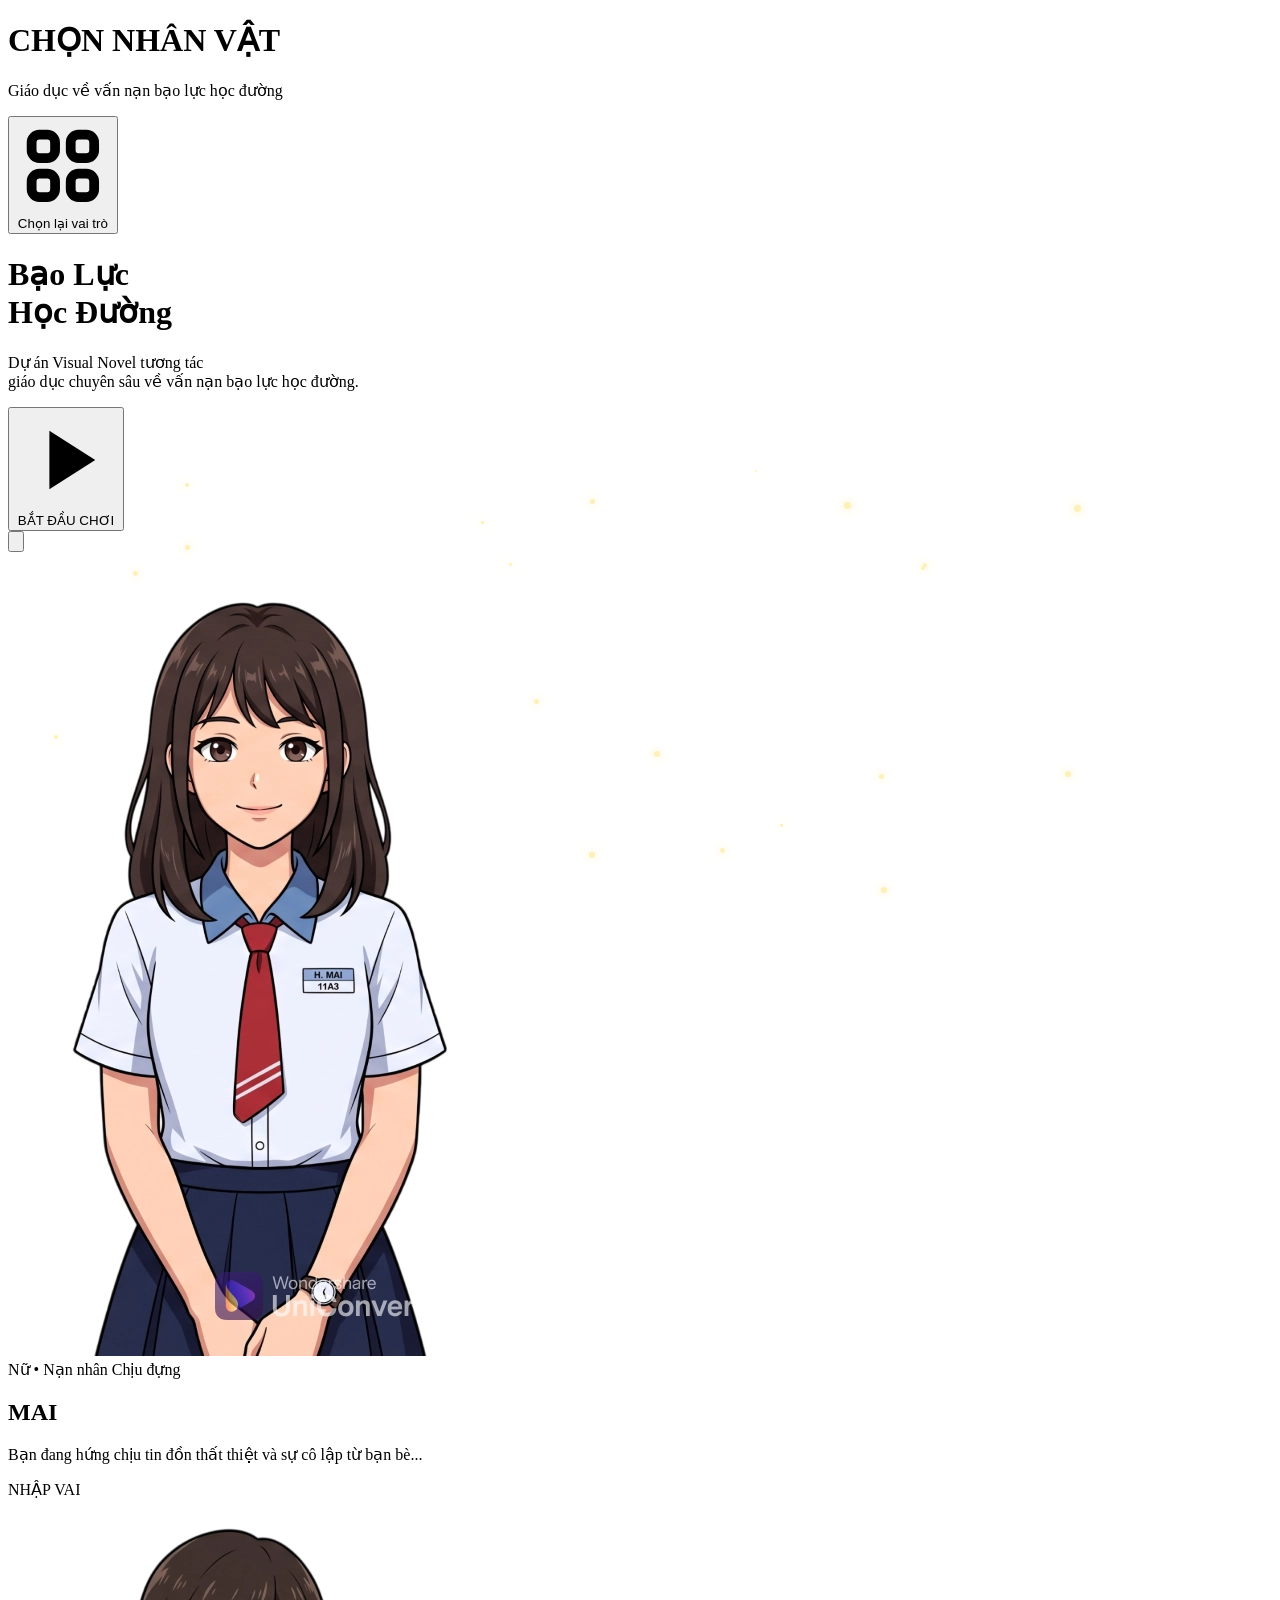
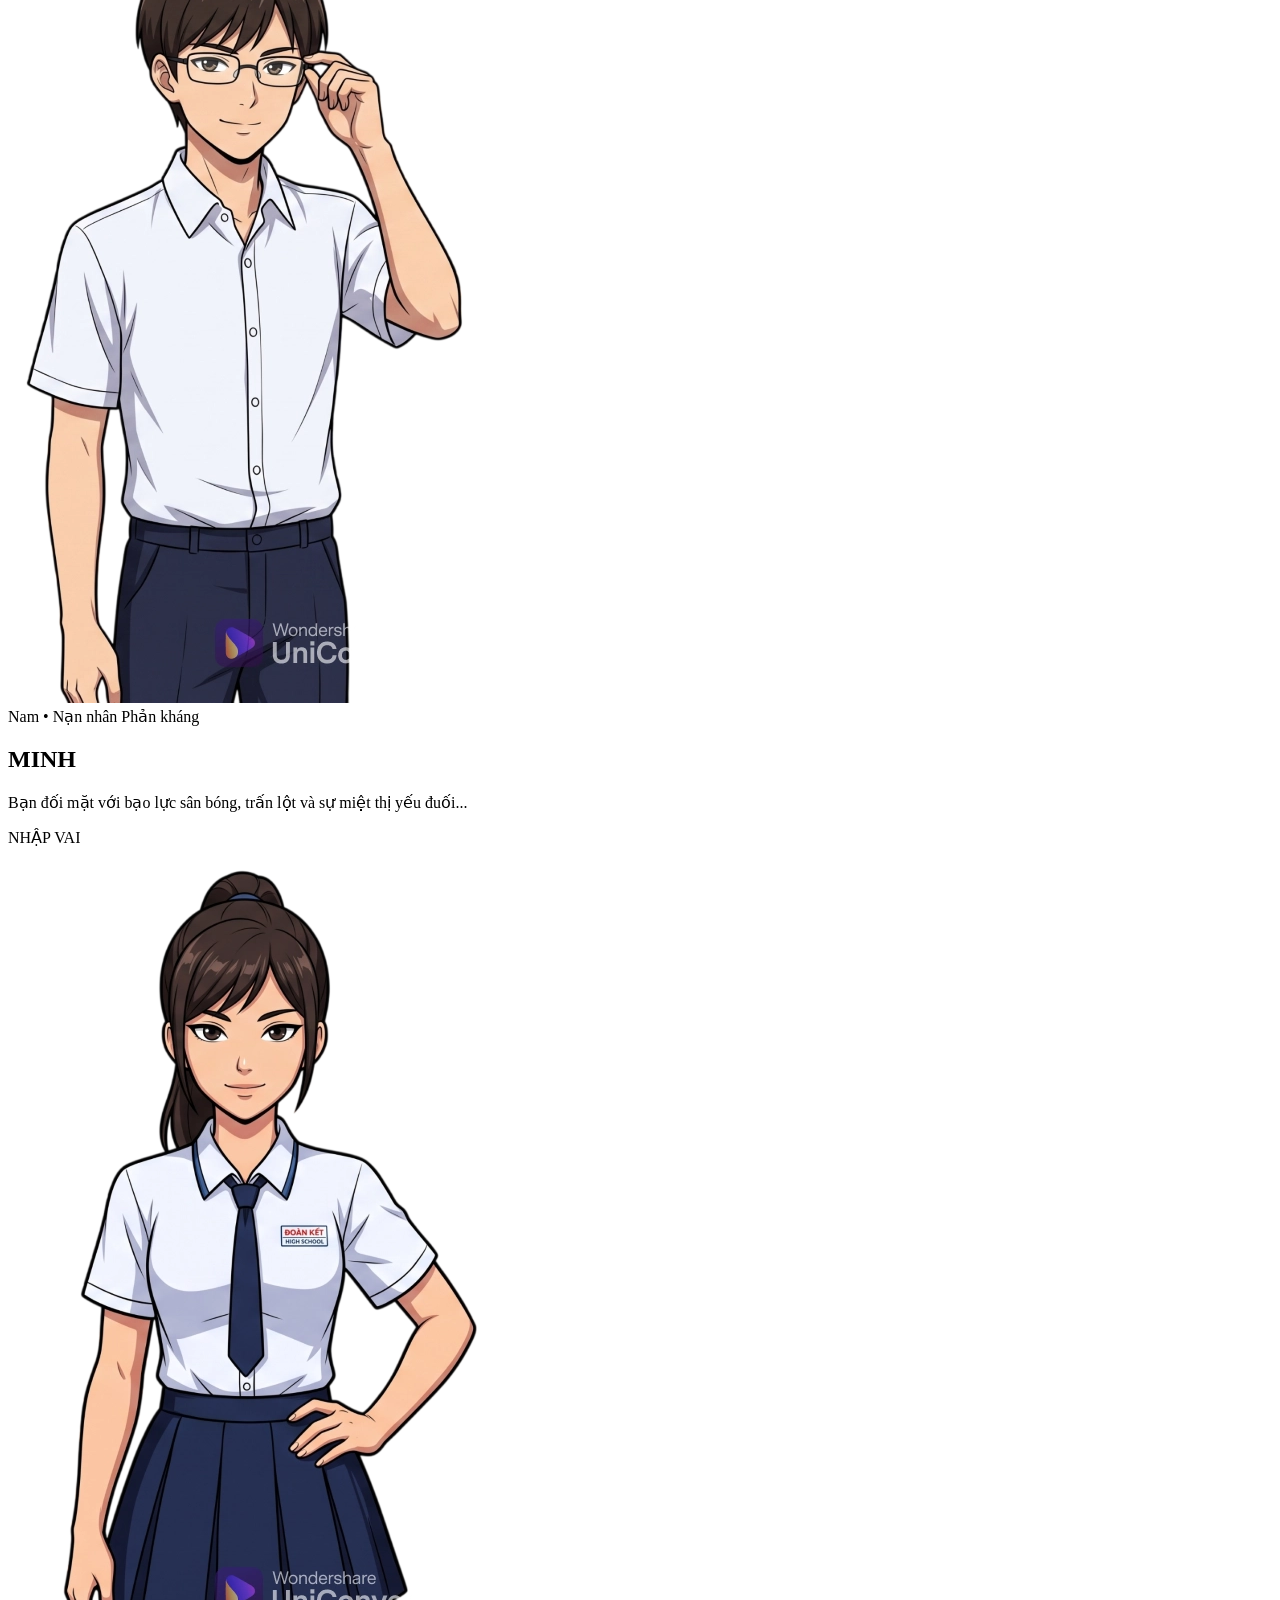
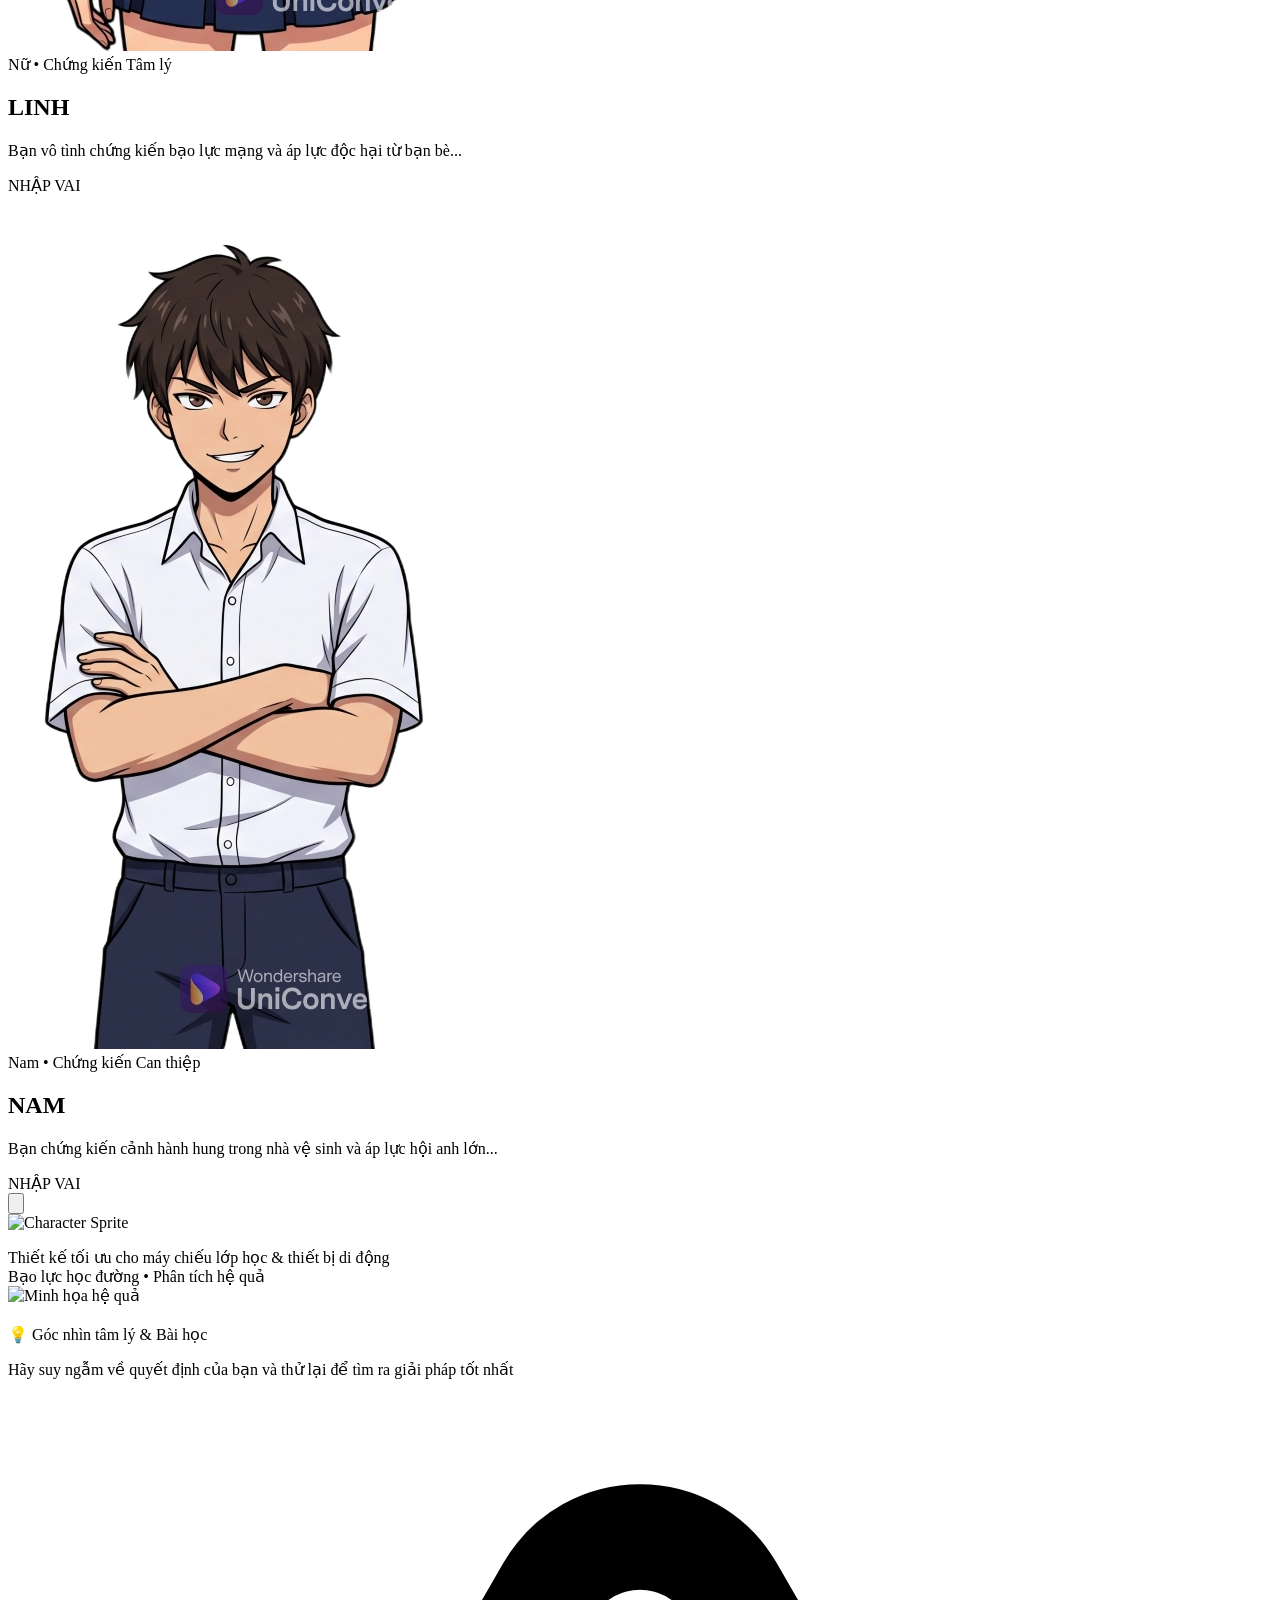
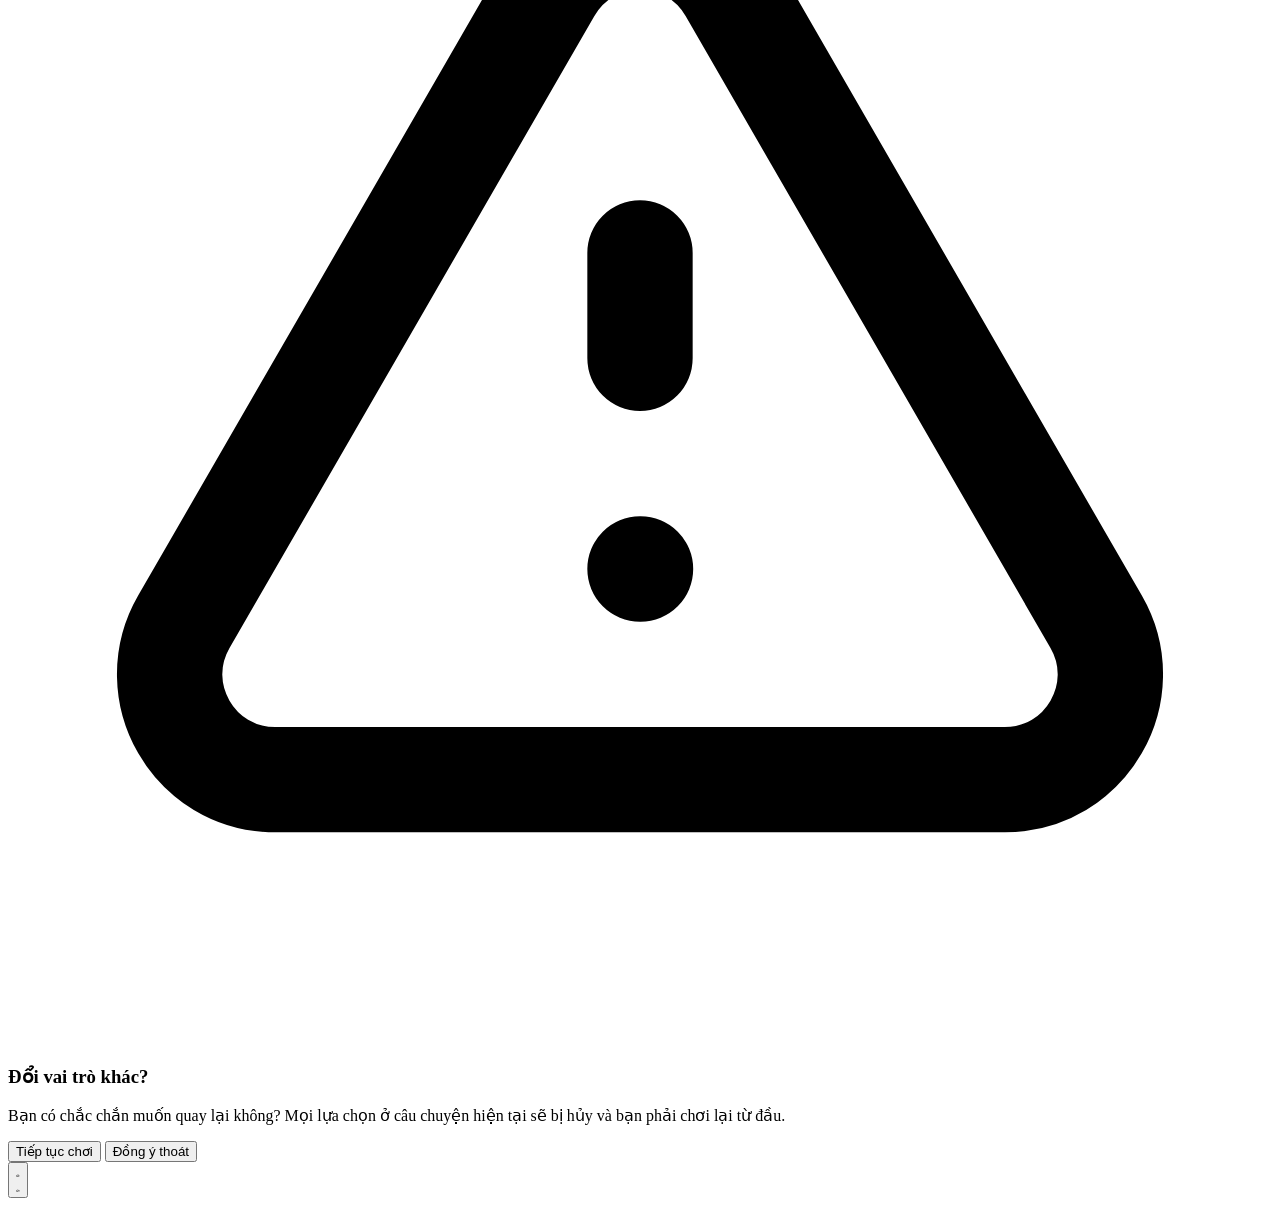
==== index.html @ 6b7d510e "Done 3" ====
<!DOCTYPE html>
<html lang="vi">
<head>
    <meta charset="UTF-8">
    <meta name="viewport" content="width=device-width, initial-scale=1.0, maximum-scale=1.0, user-scalable=no">
    <title>Bạo Lực Học Đường - Web Game Tương Tác</title>
    <script src="https://cdn.tailwindcss.com"></script>
    <link rel="stylesheet" href="https://cdnjs.cloudflare.com/ajax/libs/animate.css/4.1.1/animate.min.css"/>
    <style>
        .custom-scrollbar::-webkit-scrollbar { width: 5px; }
        .custom-scrollbar::-webkit-scrollbar-track { background: rgba(255, 255, 255, 0.03); border-radius: 10px; }
        .custom-scrollbar::-webkit-scrollbar-thumb { background: rgba(255, 255, 255, 0.22); border-radius: 10px; }
        .custom-scrollbar::-webkit-scrollbar-thumb:hover { background: rgba(255, 255, 255, 0.4); }
        
        /* Tối ưu Đom đóm: Dùng translate3d để ép GPU xử lý */
        @keyframes float-up {
            0% { transform: translate3d(0, 0, 0) scale(1); opacity: 0; }
            20% { opacity: 0.8; }
            80% { opacity: 0.8; }
            100% { transform: translate3d(0, -150px, 0) scale(0.5); opacity: 0; }
        }
        .firefly {
            position: absolute;
            background: rgba(253, 230, 138, 0.6);
            box-shadow: 0 0 8px rgba(253, 230, 138, 0.8);
            border-radius: 50%;
            pointer-events: none;
            will-change: transform, opacity; /* Khai báo trước với trình duyệt để tối ưu */
        }

        /* Tối ưu Nhịp thở: Dùng translate3d để mượt 60fps */
        @keyframes breathing {
            0% { transform: translate3d(0, 0, 0); }
            50% { transform: translate3d(0, -8px, 0); }
            100% { transform: translate3d(0, 0, 0); }
        }
        .char-breathe {
            animation: breathing 4s ease-in-out infinite;
            will-change: transform; /* Không để filter ở đây để tránh giật lag Mobile */
        }
    </style>
</head>
<body class="bg-slate-950 text-white font-sans select-none overflow-hidden h-[100dvh] w-screen relative">

    <!-- KHUNG GAME CHÍNH -->
    <div id="game-container" class="h-full w-full flex flex-col justify-between p-2 sm:p-4 md:p-6 lg:p-8 bg-cover bg-center transition-colors duration-1000 relative" style="background-image: url('https://images.unsplash.com/photo-1580582932707-520aed937b7b?q=80&w=1932&auto=format&fit=crop');">
        
        <!-- Bỏ backdrop-blur, dùng bg-black/85 nguyên chất để chống lag -->
        <div class="absolute inset-0 bg-black/85 pointer-events-none transition-all duration-1000" id="bg-overlay"></div>

        <!-- HEADER -->
        <header id="main-header" class="hidden relative z-30 py-2 sm:py-3 px-3 sm:px-0 flex-row justify-between items-center shrink-0 w-full max-w-7xl mx-auto gap-2">
            <div class="flex-1 min-w-0">
                <h1 id="top-nav-title" class="text-sm sm:text-lg md:text-2xl font-black tracking-widest text-white uppercase truncate drop-shadow-md transition-colors duration-300">
                    CHỌN NHÂN VẬT
                </h1>
                <p id="top-nav-sub" class="text-[10px] sm:text-xs md:text-sm text-slate-300 font-medium truncate drop-shadow transition-colors duration-300">
                    Giáo dục về vấn nạn bạo lực học đường
                </p>
            </div>
            
            <button id="btn-reset-role" onclick="showConfirmModal()" class="hidden bg-slate-900/90 hover:bg-slate-800 text-white px-3 py-1.5 sm:px-4 sm:py-2 rounded-xl text-[11px] sm:text-xs md:text-sm font-bold transition-transform duration-200 border border-slate-600 shadow-[0_4px_15px_rgba(0,0,0,0.5)] items-center gap-1.5 shrink-0 active:scale-95 transform-gpu">
                <svg class="w-3.5 h-3.5 sm:w-4 sm:h-4 text-slate-300" fill="none" stroke="currentColor" viewBox="0 0 24 24">
                    <path stroke-linecap="round" stroke-linejoin="round" stroke-width="2.5" d="M4 6a2 2 0 012-2h2a2 2 0 012 2v2a2 2 0 01-2 2H6a2 2 0 01-2-2V6zM14 6a2 2 0 012-2h2a2 2 0 012 2v2a2 2 0 01-2 2h-2a2 2 0 01-2-2V6zM4 16a2 2 0 012-2h2a2 2 0 012 2v2a2 2 0 01-2 2H6a2 2 0 01-2-2v-2zM14 16a2 2 0 012-2h2a2 2 0 012 2v2a2 2 0 01-2 2h-2a2 2 0 01-2-2v-2z"></path>
                </svg>
                <span>Chọn lại<span class="hidden sm:inline"> vai trò</span></span>
            </button>
        </header>

        <!-- KHUNG CHỨA NỘI DUNG Ở GIỮA -->
        <main class="relative z-30 flex-1 min-h-0 flex items-center justify-center w-full max-w-7xl mx-auto my-1 sm:my-2">
            
            <!-- MÀN HÌNH 0: MENU CHÍNH -->
            <div id="main-menu-screen" class="w-full h-full flex flex-col items-center justify-center animate__animated animate__fadeIn relative z-30 overflow-hidden rounded-3xl">
                <div id="fireflies-container" class="absolute inset-0 z-0 pointer-events-none"></div>

                <div class="text-center mb-10 sm:mb-14 relative z-10">
                    <h1 class="text-5xl sm:text-7xl md:text-8xl lg:text-[100px] font-black tracking-tighter text-transparent bg-clip-text bg-gradient-to-b from-[#fde68a] via-[#d97706] to-[#78350f] drop-shadow-[0_8px_8px_rgba(0,0,0,0.9)] uppercase mb-4 sm:mb-6 leading-tight sm:leading-none py-2 animate__animated animate__zoomIn transform-gpu">
                        Bạo Lực<br/>Học Đường
                    </h1>
                    <p class="text-sm sm:text-base md:text-lg lg:text-xl text-[#fef3c7] font-medium max-w-2xl mx-auto px-4 drop-shadow-[0_2px_4px_rgba(0,0,0,0.8)] opacity-90 animate__animated animate__fadeInUp animate__delay-1s transform-gpu">
                        Dự án Visual Novel tương tác <br class="hidden sm:block">giáo dục chuyên sâu về vấn nạn bạo lực học đường.
                    </p>
                </div>

                <button onclick="startGame()" class="group relative z-10 px-10 sm:px-14 py-4 sm:py-5 bg-gradient-to-b from-[#92400e] to-[#451a03] border-2 border-[#b45309] rounded-2xl font-black text-xl sm:text-2xl lg:text-3xl text-[#fef3c7] shadow-[0_15px_30px_rgba(0,0,0,0.8)] transform hover:-translate-y-1 transition-transform duration-300 overflow-hidden active:scale-95 flex items-center gap-3 sm:gap-4 animate__animated animate__fadeInUp animate__delay-1s transform-gpu will-change-transform">
                    <div class="absolute inset-0 bg-white/10 transform -skew-x-12 -translate-x-full group-hover:translate-x-full transition-transform duration-700 ease-in-out transform-gpu"></div>
                    <svg class="w-7 h-7 sm:w-8 sm:h-8 fill-current text-[#fcd34d] group-hover:text-white transition-colors animate-pulse" viewBox="0 0 24 24"><path d="M8 5v14l11-7z"/></svg>
                    <span class="tracking-widest drop-shadow-md">BẮT ĐẦU CHƠI</span>
                </button>
            </div>

            <!-- MÀN HÌNH 1: CHỌN VAI -->
            <div id="role-selection-screen" class="hidden w-full h-full max-w-7xl flex-col justify-center animate__animated">
                <div class="flex-1 min-h-0 flex items-center justify-center relative w-full px-2 sm:px-0">
                    <button onclick="switchMobileCard(-1)" class="sm:hidden absolute left-2 z-30 bg-slate-800/90 text-white p-2.5 rounded-full border border-slate-600 shadow-[0_0_15px_rgba(0,0,0,0.5)] active:scale-90 transition-transform transform-gpu">
                        <svg class="w-5 h-5 text-emerald-400" fill="none" stroke="currentColor" viewBox="0 0 24 24"><path stroke-linecap="round" stroke-linejoin="round" stroke-width="2.5" d="M15 19l-7-7 7-7"></path></svg>
                    </button>

                    <div class="w-full max-w-[320px] h-[65vh] min-h-[420px] max-h-[520px] sm:max-w-2xl lg:max-w-none sm:h-full sm:min-h-0 sm:max-h-none mx-auto flex sm:grid sm:grid-cols-2 lg:grid-cols-4 gap-4 md:gap-5 items-stretch justify-center pt-8 sm:pt-16 lg:pt-16 pb-2">
                        
                        <!-- THE MAI -->
                        <div id="card-mai" onclick="startRole('mai')" class="role-card flex flex-1 bg-slate-900/90 border border-slate-700/50 hover:border-emerald-500/60 rounded-[20px] sm:rounded-[28px] cursor-pointer transform lg:hover:-translate-y-2 transition-transform duration-300 flex-col justify-between shadow-xl hover:shadow-2xl group overflow-visible relative w-full h-full transform-gpu">
                            <div class="flex-1 min-h-0 w-full flex items-end justify-center relative z-10 overflow-visible bg-gradient-to-t from-emerald-950/40 to-transparent border-b border-slate-800 rounded-t-[20px] sm:rounded-t-[28px]">
                                <img src="assets/characters/Char_1.webp" alt="Mai" class="absolute bottom-0 h-[115%] sm:h-[120%] lg:h-[110%] w-auto max-w-none object-contain origin-bottom drop-shadow-[0_10px_10px_rgba(0,0,0,0.8)] transform group-hover:scale-105 transition-transform duration-500 z-10 transform-gpu">
                            </div>
                            <div class="p-4 sm:p-5 flex flex-col justify-between relative z-20 bg-slate-950 shrink-0 rounded-b-[20px] sm:rounded-b-[28px]">
                                <div>
                                    <div class="flex items-center justify-between mb-2">
                                        <span class="bg-emerald-500/10 text-emerald-400 font-bold px-2 py-0.5 rounded text-[10px] uppercase tracking-wider">Nữ • Nạn nhân</span>
                                        <span class="text-[10px] text-slate-500 font-medium uppercase tracking-widest">Chịu đựng</span>
                                    </div>
                                    <h2 class="text-xl sm:text-2xl font-black text-slate-100 group-hover:text-emerald-400 transition-colors tracking-tight">MAI</h2>
                                    <p class="text-slate-400 mt-1 sm:mt-1.5 text-[11px] sm:text-sm leading-relaxed line-clamp-2">Bạn đang hứng chịu tin đồn thất thiệt và sự cô lập từ bạn bè...</p>
                                </div>
                                <div class="mt-3 sm:mt-4 text-center bg-slate-800/80 group-hover:bg-emerald-600 border border-slate-700/50 group-hover:border-emerald-500 text-slate-300 group-hover:text-white font-bold py-2.5 sm:py-3 rounded-[10px] shadow transition-colors duration-300 text-xs sm:text-sm tracking-wide">NHẬP VAI</div>
                            </div>
                        </div>

                        <!-- THE MINH -->
                        <div id="card-minh" onclick="startRole('minh')" class="role-card hidden sm:flex flex-1 bg-slate-900/90 border border-slate-700/50 hover:border-indigo-500/60 rounded-[20px] sm:rounded-[28px] cursor-pointer transform lg:hover:-translate-y-2 transition-transform duration-300 flex-col justify-between shadow-xl hover:shadow-2xl group overflow-visible relative w-full h-full transform-gpu">
                            <div class="flex-1 min-h-0 w-full flex items-end justify-center relative z-10 overflow-visible bg-gradient-to-t from-indigo-950/40 to-transparent border-b border-slate-800 rounded-t-[20px] sm:rounded-t-[28px]">
                                <img src="assets/characters/Char_4.webp" alt="Minh" class="absolute bottom-0 h-[115%] sm:h-[120%] lg:h-[110%] w-auto max-w-none object-contain origin-bottom drop-shadow-[0_10px_10px_rgba(0,0,0,0.8)] transform group-hover:scale-105 transition-transform duration-500 z-10 transform-gpu">
                            </div>
                            <div class="p-4 sm:p-5 flex flex-col justify-between relative z-20 bg-slate-950 shrink-0 rounded-b-[20px] sm:rounded-b-[28px]">
                                <div>
                                    <div class="flex items-center justify-between mb-2">
                                        <span class="bg-indigo-500/10 text-indigo-400 font-bold px-2 py-0.5 rounded text-[10px] uppercase tracking-wider">Nam • Nạn nhân</span>
                                        <span class="text-[10px] text-slate-500 font-medium uppercase tracking-widest">Phản kháng</span>
                                    </div>
                                    <h2 class="text-xl sm:text-2xl font-black text-slate-100 group-hover:text-indigo-400 transition-colors tracking-tight">MINH</h2>
                                    <p class="text-slate-400 mt-1 sm:mt-1.5 text-[11px] sm:text-sm leading-relaxed line-clamp-2">Bạn đối mặt với bạo lực sân bóng, trấn lột và sự miệt thị yếu đuối...</p>
                                </div>
                                <div class="mt-3 sm:mt-4 text-center bg-slate-800/80 group-hover:bg-indigo-600 border border-slate-700/50 group-hover:border-indigo-500 text-slate-300 group-hover:text-white font-bold py-2.5 sm:py-3 rounded-[10px] shadow transition-colors duration-300 text-xs sm:text-sm tracking-wide">NHẬP VAI</div>
                            </div>
                        </div>

                        <!-- THE LINH -->
                        <div id="card-linh" onclick="startRole('linh')" class="role-card hidden sm:flex flex-1 bg-slate-900/90 border border-slate-700/50 hover:border-sky-500/60 rounded-[20px] sm:rounded-[28px] cursor-pointer transform lg:hover:-translate-y-2 transition-transform duration-300 flex-col justify-between shadow-xl hover:shadow-2xl group overflow-visible relative w-full h-full transform-gpu">
                            <div class="flex-1 min-h-0 w-full flex items-end justify-center relative z-10 overflow-visible bg-gradient-to-t from-sky-950/40 to-transparent border-b border-slate-800 rounded-t-[20px] sm:rounded-t-[28px]">
                                <img src="assets/characters/Char_2.webp" alt="Linh" class="absolute bottom-0 h-[115%] sm:h-[120%] lg:h-[110%] w-auto max-w-none object-contain origin-bottom drop-shadow-[0_10px_10px_rgba(0,0,0,0.8)] transform group-hover:scale-105 transition-transform duration-500 z-10 transform-gpu">
                            </div>
                            <div class="p-4 sm:p-5 flex flex-col justify-between relative z-20 bg-slate-950 shrink-0 rounded-b-[20px] sm:rounded-b-[28px]">
                                <div>
                                    <div class="flex items-center justify-between mb-2">
                                        <span class="bg-sky-500/10 text-sky-400 font-bold px-2 py-0.5 rounded text-[10px] uppercase tracking-wider">Nữ • Chứng kiến</span>
                                        <span class="text-[10px] text-slate-500 font-medium uppercase tracking-widest">Tâm lý</span>
                                    </div>
                                    <h2 class="text-xl sm:text-2xl font-black text-slate-100 group-hover:text-sky-400 transition-colors tracking-tight">LINH</h2>
                                    <p class="text-slate-400 mt-1 sm:mt-1.5 text-[11px] sm:text-sm leading-relaxed line-clamp-2">Bạn vô tình chứng kiến bạo lực mạng và áp lực độc hại từ bạn bè...</p>
                                </div>
                                <div class="mt-3 sm:mt-4 text-center bg-slate-800/80 group-hover:bg-sky-600 border border-slate-700/50 group-hover:border-sky-500 text-slate-300 group-hover:text-white font-bold py-2.5 sm:py-3 rounded-[10px] shadow transition-colors duration-300 text-xs sm:text-sm tracking-wide">NHẬP VAI</div>
                            </div>
                        </div>

                        <!-- THE NAM -->
                        <div id="card-nam" onclick="startRole('nam')" class="role-card hidden sm:flex flex-1 bg-slate-900/90 border border-slate-700/50 hover:border-amber-500/60 rounded-[20px] sm:rounded-[28px] cursor-pointer transform lg:hover:-translate-y-2 transition-transform duration-300 flex-col justify-between shadow-xl hover:shadow-2xl group overflow-visible relative w-full h-full transform-gpu">
                            <div class="flex-1 min-h-0 w-full flex items-end justify-center relative z-10 overflow-visible bg-gradient-to-t from-amber-950/40 to-transparent border-b border-slate-800 rounded-t-[20px] sm:rounded-t-[28px]">
                                <img src="assets/characters/Char_3.webp" alt="Nam" class="absolute bottom-0 h-[115%] sm:h-[120%] lg:h-[110%] w-auto max-w-none object-contain origin-bottom drop-shadow-[0_10px_10px_rgba(0,0,0,0.8)] transform group-hover:scale-105 transition-transform duration-500 z-10 transform-gpu">
                            </div>
                            <div class="p-4 sm:p-5 flex flex-col justify-between relative z-20 bg-slate-950 shrink-0 rounded-b-[20px] sm:rounded-b-[28px]">
                                <div>
                                    <div class="flex items-center justify-between mb-2">
                                        <span class="bg-amber-500/10 text-amber-400 font-bold px-2 py-0.5 rounded text-[10px] uppercase tracking-wider">Nam • Chứng kiến</span>
                                        <span class="text-[10px] text-slate-500 font-medium uppercase tracking-widest">Can thiệp</span>
                                    </div>
                                    <h2 class="text-xl sm:text-2xl font-black text-slate-100 group-hover:text-amber-400 transition-colors tracking-tight">NAM</h2>
                                    <p class="text-slate-400 mt-1 sm:mt-1.5 text-[11px] sm:text-sm leading-relaxed line-clamp-2">Bạn chứng kiến cảnh hành hung trong nhà vệ sinh và áp lực hội anh lớn...</p>
                                </div>
                                <div class="mt-3 sm:mt-4 text-center bg-slate-800/80 group-hover:bg-amber-600 border border-slate-700/50 group-hover:border-amber-500 text-slate-300 group-hover:text-white font-bold py-2.5 sm:py-3 rounded-[10px] shadow transition-colors duration-300 text-xs sm:text-sm tracking-wide">NHẬP VAI</div>
                            </div>
                        </div>

                    </div>

                    <button onclick="switchMobileCard(1)" class="sm:hidden absolute right-2 z-30 bg-slate-800/90 text-white p-2.5 rounded-full border border-slate-600 shadow-[0_0_15px_rgba(0,0,0,0.5)] active:scale-90 transition-transform transform-gpu">
                        <svg class="w-5 h-5 text-slate-300" fill="none" stroke="currentColor" viewBox="0 0 24 24"><path stroke-linecap="round" stroke-linejoin="round" stroke-width="2.5" d="M9 5l7 7-7 7"></path></svg>
                    </button>
                </div>

                <div class="flex sm:hidden items-center justify-center gap-2 mt-4 shrink-0">
                    <span id="dot-0" class="w-6 h-1.5 bg-emerald-500 rounded-full transition-colors duration-300 shadow-[0_0_8px_rgba(16,185,129,0.8)]"></span>
                    <span id="dot-1" class="w-1.5 h-1.5 bg-white/20 rounded-full transition-colors duration-300"></span>
                    <span id="dot-2" class="w-1.5 h-1.5 bg-white/20 rounded-full transition-colors duration-300"></span>
                    <span id="dot-3" class="w-1.5 h-1.5 bg-white/20 rounded-full transition-colors duration-300"></span>
                </div>
            </div>

            <!-- MÀN HÌNH 2: GAMEPLAY -->
            <div id="gameplay-screen" class="hidden w-full h-full max-h-[720px] shrink-0 flex-col md:flex-row items-stretch transition-opacity duration-300 min-h-0 overflow-visible relative mt-4 sm:mt-0">
                <div class="flex-1 min-h-0 w-full md:w-5/12 lg:w-1/2 relative overflow-visible flex items-end justify-center">
                    <img id="char-sprite-img" src="" alt="Character Sprite" class="absolute bottom-0 z-10 h-[105%] sm:h-[120%] md:h-[110%] lg:h-[105%] w-auto max-w-none object-contain origin-bottom animate__animated char-breathe drop-shadow-[0_15px_25px_rgba(0,0,0,0.8)] transform-gpu will-change-transform">
                </div>

                <!-- Bỏ backdrop-blur để chống lag, thay bằng màu nền mờ đậm -->
                <div id="dialogue-container" class="h-[52%] sm:h-[48%] md:h-full md:w-7/12 lg:w-1/2 bg-slate-900/98 border border-slate-800 p-4 sm:p-6 md:p-8 rounded-2xl sm:rounded-3xl shadow-[0_15px_40px_rgba(0,0,0,0.7)] flex flex-col justify-between min-h-0 shrink-0 z-20">
                    <div id="char-name" class="font-bold text-base sm:text-xl md:text-2xl pb-2 tracking-wide flex items-center gap-2 border-b border-slate-800 shrink-0"></div>
                    
                    <div id="text-scroll-box" class="flex-1 min-h-0 overflow-y-auto pr-2 my-2 sm:my-3 custom-scrollbar">
                        <p id="story-text" class="text-sm sm:text-base md:text-lg lg:text-xl text-slate-100 leading-relaxed font-normal min-h-[4rem]"></p>
                    </div>
                    
                    <div class="border-t border-slate-800/60 my-1 shrink-0"></div>

                    <div id="choices-scroll-box" class="shrink-0 max-h-[48%] sm:max-h-[52%] overflow-y-auto pr-1 pt-1 custom-scrollbar">
                        <div id="choices-box" class="grid grid-cols-1 gap-2 sm:gap-3 pb-1"></div>
                    </div>
                </div>
            </div>

        </main>
        
        <footer class="relative z-20 text-center text-[10px] sm:text-xs text-slate-400 font-medium py-1 sm:py-2 border-t border-white/5 shrink-0 bg-slate-950/50">
            Thiết kế tối ưu cho máy chiếu lớp học & thiết bị di động
        </footer>
    </div>

    <!-- LỚP PHỦ KẾT QUẢ TOÀN MÀN HÌNH -->
    <div id="result-overlay" class="hidden fixed inset-0 z-[100] w-screen h-[100dvh] bg-slate-950/98 flex-col justify-between overflow-y-auto custom-scrollbar animate__animated transition-opacity duration-500 select-none">
        <div class="w-full px-4 sm:px-6 py-3 sm:py-4 flex justify-between items-center relative z-10 border-b border-white/10 bg-black/40 shrink-0">
            <div id="result-badge" class="inline-flex items-center gap-2 px-3.5 py-1.5 rounded-full text-[11px] sm:text-sm font-extrabold uppercase tracking-widest border"></div>
            <span class="text-xs text-slate-400 hidden sm:inline font-medium">Bạo lực học đường • Phân tích hệ quả</span>
        </div>
        <div class="flex-1 min-h-0 w-full max-w-7xl mx-auto flex flex-col lg:flex-row items-center justify-center p-3 sm:p-8 md:p-12 gap-6 lg:gap-16 relative z-10 my-auto">
            <div class="w-full lg:w-1/2 h-48 sm:h-80 lg:h-[65vh] max-h-[600px] flex items-center justify-center relative group shrink-0">
                <div class="w-full h-full rounded-2xl sm:rounded-3xl overflow-hidden border border-white/15 shadow-[0_0_50px_rgba(0,0,0,0.8)] relative bg-slate-900/90 flex items-center justify-center">
                    <div class="absolute inset-0 bg-gradient-to-t from-black/80 via-transparent to-transparent z-10 pointer-events-none"></div>
                    <img id="result-img" src="" alt="Minh họa hệ quả" class="w-full h-full object-cover object-center transform group-hover:scale-105 transition-transform duration-700 transform-gpu">
                </div>
            </div>
            <div class="w-full lg:w-1/2 flex flex-col justify-center text-left max-w-2xl">
                <h2 id="result-title" class="text-2xl sm:text-4xl md:text-5xl lg:text-6xl font-black tracking-tight uppercase leading-none drop-shadow-lg mb-3 sm:mb-6 animate__animated animate__fadeInUp"></h2>
                <div class="bg-slate-800/50 p-4 sm:p-6 md:p-8 rounded-2xl sm:rounded-3xl border border-white/10 mb-4 sm:mb-8 shadow-inner animate__animated animate__fadeInUp animate__delay-1s">
                    <div class="text-xs font-bold text-slate-400 uppercase tracking-widest mb-2 flex items-center gap-2">
                        <span>💡 Góc nhìn tâm lý & Bài học</span>
                    </div>
                    <p id="result-desc" class="text-sm sm:text-base md:text-lg lg:text-xl text-slate-100 leading-relaxed font-normal"></p>
                </div>
                <div id="result-choices-box" class="w-full animate__animated animate__fadeInUp animate__delay-1s"></div>
            </div>
        </div>
        <div class="w-full py-2 sm:py-3 text-center text-[10px] sm:text-[11px] text-slate-500 relative z-10 border-t border-white/5 shrink-0 bg-black/40">
            Hãy suy ngẫm về quyết định của bạn và thử lại để tìm ra giải pháp tốt nhất
        </div>
    </div>

    <!-- MODAL XÁC NHẬN THOÁT -->
    <div id="confirm-reset-modal" class="hidden fixed inset-0 z-[150] w-screen h-[100dvh] bg-slate-950/90 flex-col items-center justify-center animate__animated select-none">
        <div class="bg-slate-900 border border-slate-700/80 rounded-[24px] p-6 sm:p-8 max-w-sm sm:max-w-md w-[90%] shadow-[0_20px_50px_rgba(0,0,0,0.7)] transform transition-transform flex flex-col items-center text-center animate__animated animate__zoomIn animate__faster transform-gpu">
            <div class="w-16 h-16 sm:w-20 sm:h-20 bg-amber-500/10 text-amber-500 rounded-full flex items-center justify-center mb-4 sm:mb-5 border border-amber-500/20 shadow-[0_0_15px_rgba(245,158,11,0.2)]">
                <svg class="w-8 h-8 sm:w-10 sm:h-10" fill="none" stroke="currentColor" viewBox="0 0 24 24">
                    <path stroke-linecap="round" stroke-linejoin="round" stroke-width="2" d="M12 9v2m0 4h.01m-6.938 4h13.856c1.54 0 2.502-1.667 1.732-3L13.732 4c-.77-1.333-2.694-1.333-3.464 0L3.34 16c-.77 1.333.192 3 1.732 3z"></path>
                </svg>
            </div>
            <h3 class="text-xl sm:text-2xl font-black text-white mb-2">Đổi vai trò khác?</h3>
            <p class="text-sm sm:text-base text-slate-400 mb-6 leading-relaxed">Bạn có chắc chắn muốn quay lại không? Mọi lựa chọn ở câu chuyện hiện tại sẽ bị hủy và bạn phải chơi lại từ đầu.</p>
            <div class="flex w-full gap-3 sm:gap-4">
                <button onclick="closeConfirmModal()" class="flex-1 py-3 sm:py-3.5 rounded-xl bg-slate-800 hover:bg-slate-700 border border-slate-600 text-white font-bold transition-colors active:scale-95 text-sm sm:text-base transform-gpu">Tiếp tục chơi</button>
                <button onclick="resetGame()" class="flex-1 py-3 sm:py-3.5 rounded-xl bg-rose-600 hover:bg-rose-500 text-white font-bold transition-colors shadow-[0_0_15px_rgba(225,29,72,0.4)] active:scale-95 text-sm sm:text-base transform-gpu">Đồng ý thoát</button>
            </div>
        </div>
    </div>

    <!-- NÚT BẬT/TẮT ÂM THANH GÓC PHẢI DƯỚI CÙNG -->
    <button id="btn-audio-toggle" onclick="toggleAudio()" class="fixed bottom-4 right-4 sm:bottom-6 sm:right-6 z-[200] bg-slate-900/90 hover:bg-slate-800 text-amber-400 hover:text-amber-200 p-3 sm:p-3.5 rounded-full border border-slate-700 shadow-[0_0_15px_rgba(0,0,0,0.5)] transition-transform duration-300 active:scale-90 transform-gpu">
        <svg id="icon-vol-on" class="w-5 h-5 sm:w-6 sm:h-6" fill="none" stroke="currentColor" viewBox="0 0 24 24">
            <path stroke-linecap="round" stroke-linejoin="round" stroke-width="2" d="M15.536 8.464a5 5 0 010 7.072m2.828-9.9a9 9 0 010 12.728M5.586 15H4a1 1 0 01-1-1v-4a1 1 0 011-1h1.586l4.707-4.707C10.923 3.663 12 4.109 12 5v14c0 .891-1.077 1.337-1.707.707L5.586 15z"></path>
        </svg>
        <svg id="icon-vol-off" class="w-5 h-5 sm:w-6 sm:h-6 hidden text-slate-500" fill="none" stroke="currentColor" viewBox="0 0 24 24">
            <path stroke-linecap="round" stroke-linejoin="round" stroke-width="2" d="M5.586 15H4a1 1 0 01-1-1v-4a1 1 0 011-1h1.586l4.707-4.707C10.923 3.663 12 4.109 12 5v14c0 .891-1.077 1.337-1.707.707L5.586 15z"></path>
            <path stroke-linecap="round" stroke-linejoin="round" stroke-width="2" d="M17 14l2-2m0 0l2-2m-2 2l-2-2m2 2l2 2"></path>
        </svg>
    </button>

    <script src="js/data.js"></script>
    <script src="js/main.js"></script>
</body>
</html>
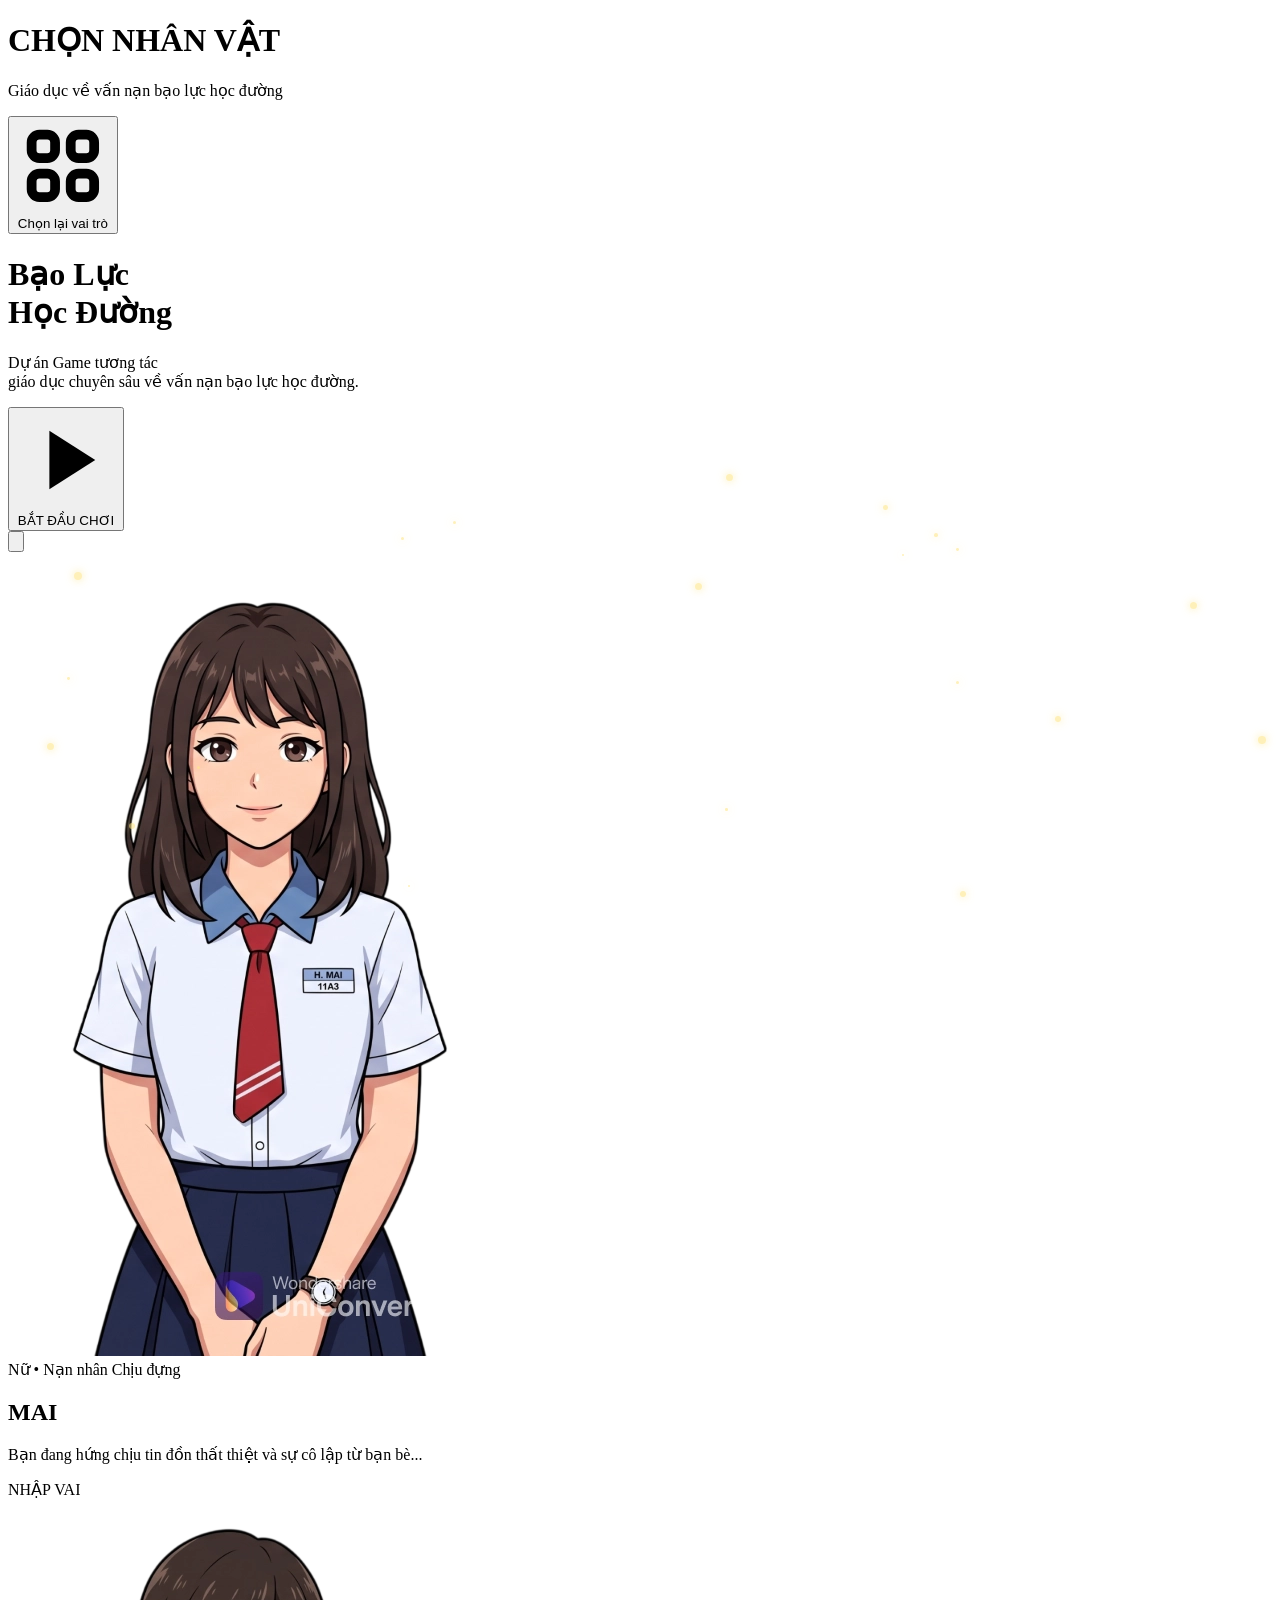
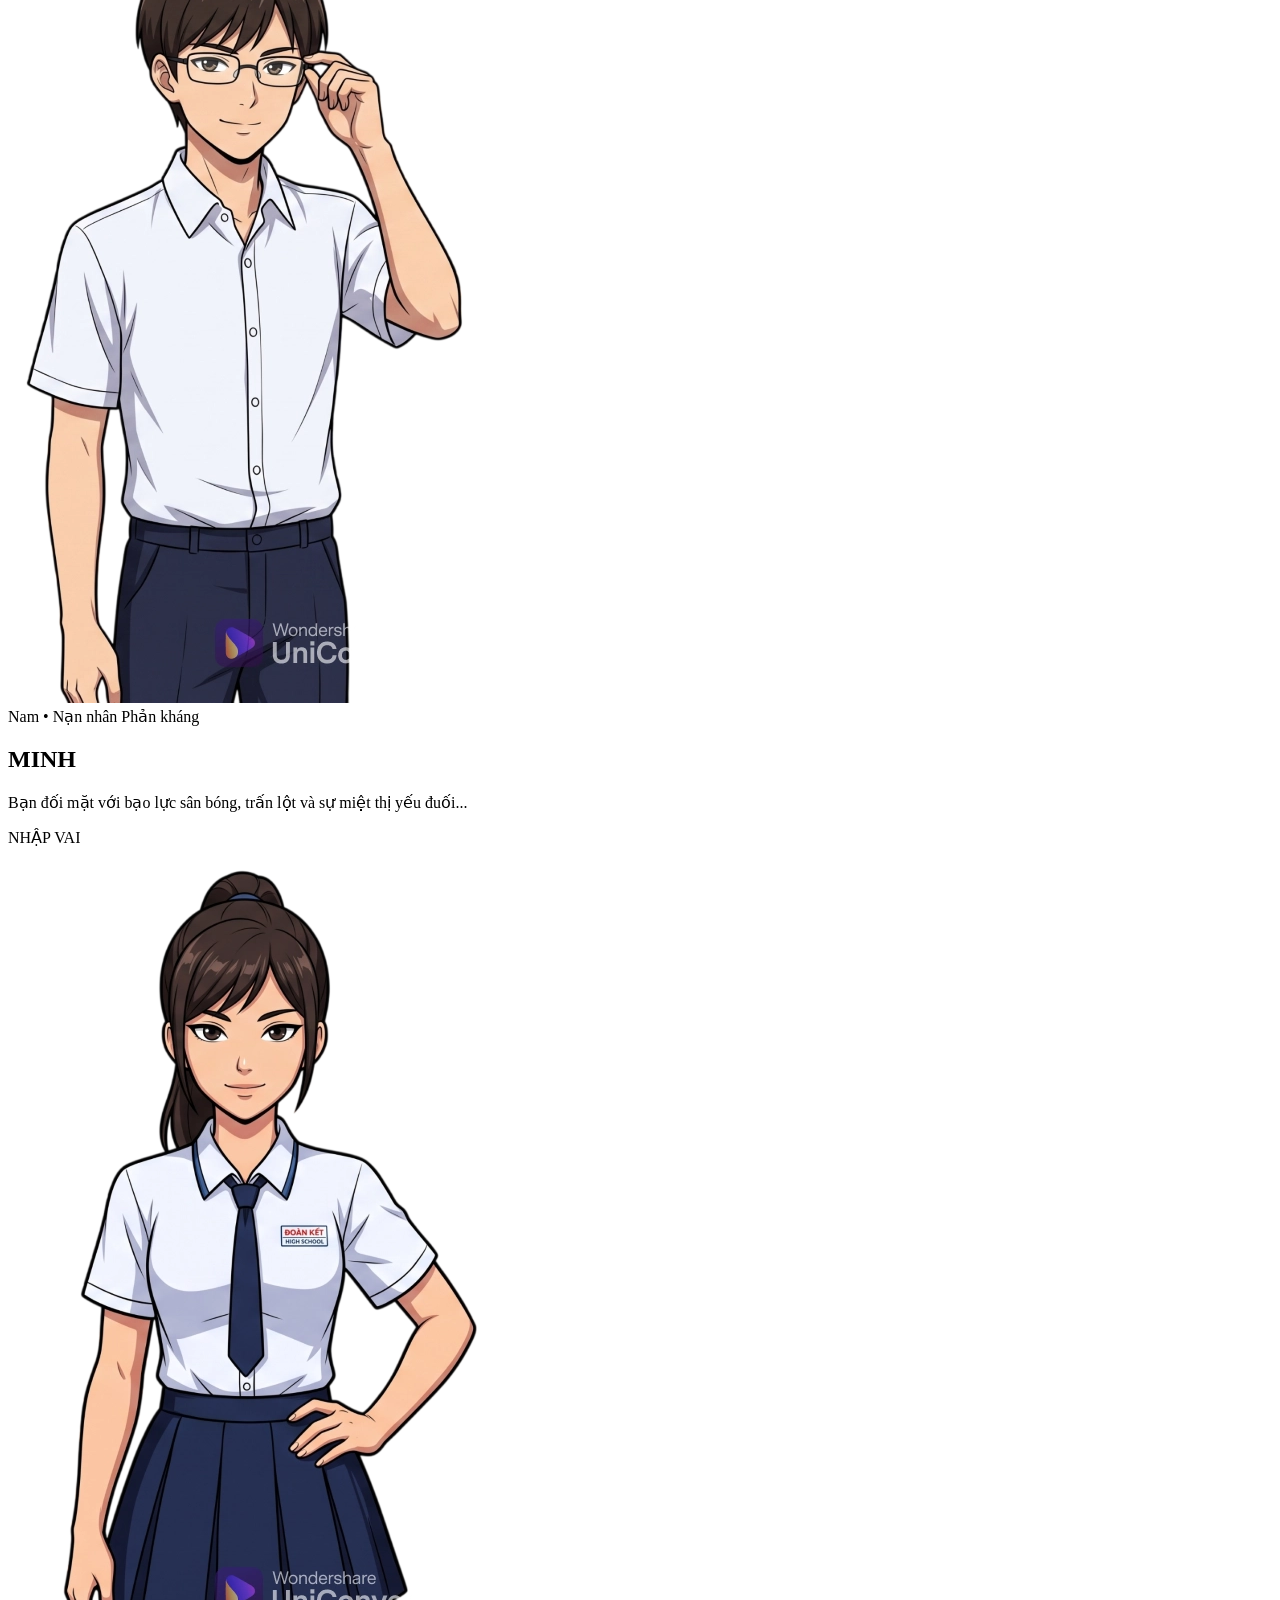
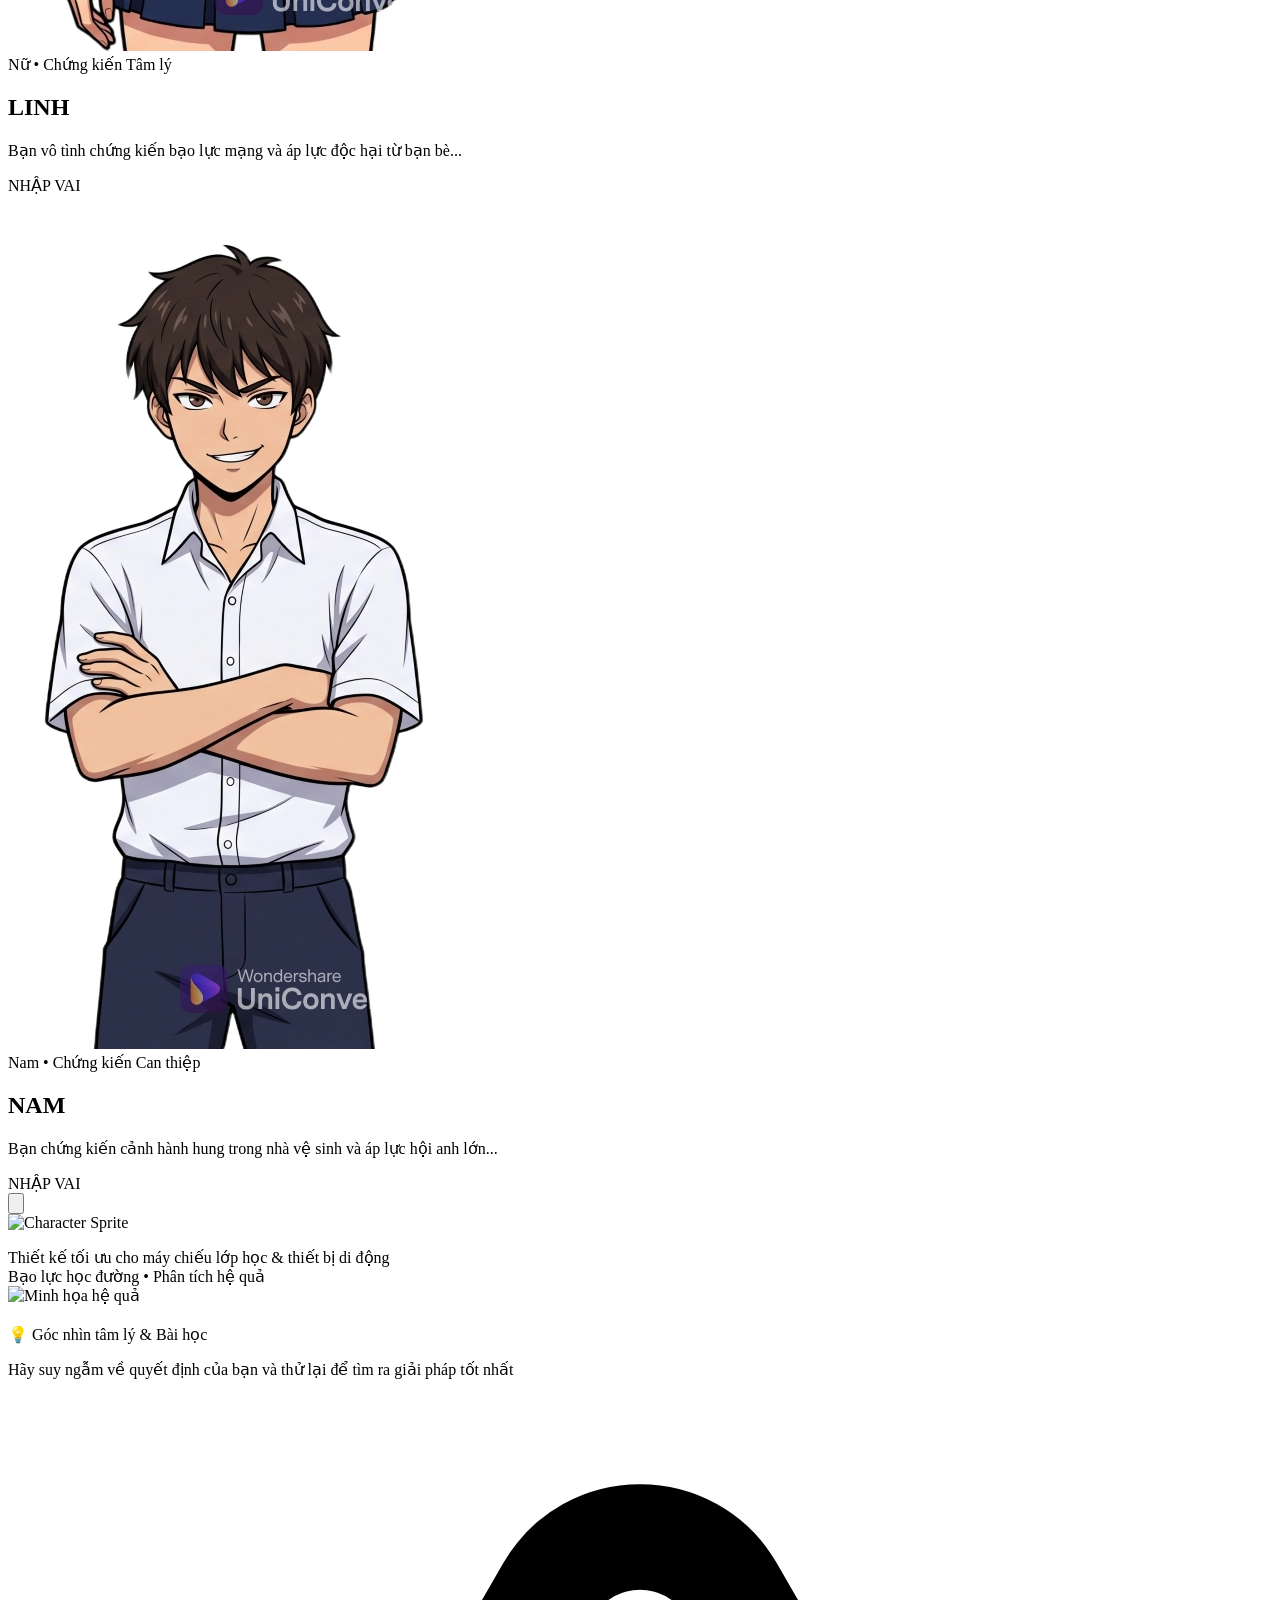
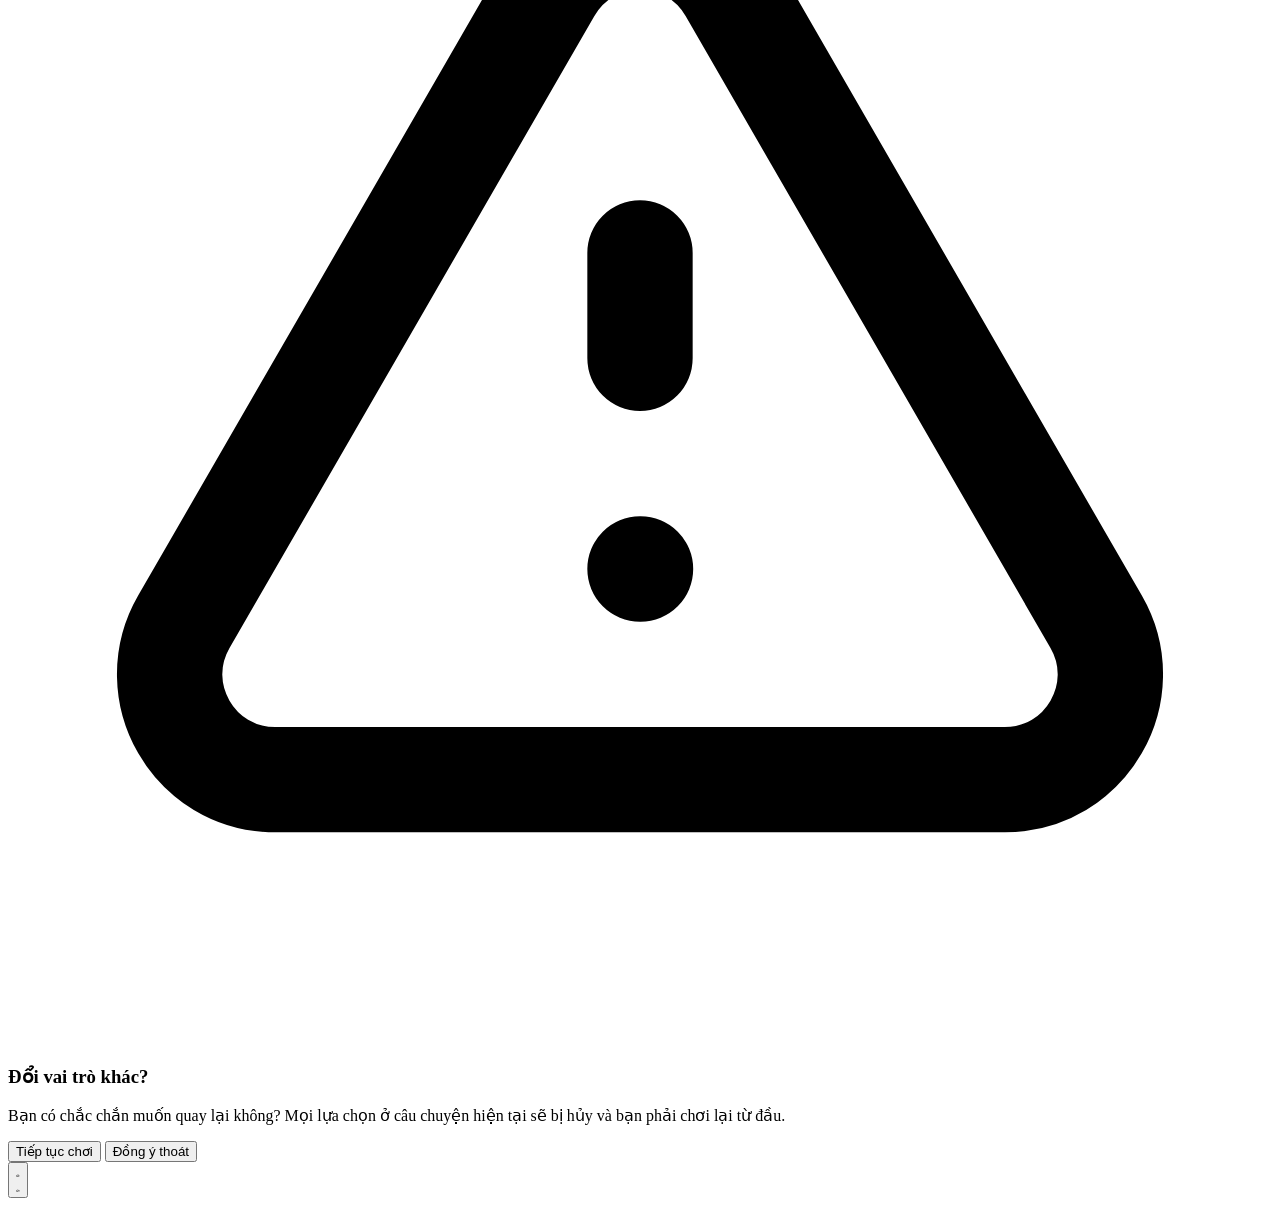
==== commit fa8ef9af: "Done 4" ====
--- a/index.html
+++ b/index.html
@@ -9,10 +9,9 @@
     <style>
         .custom-scrollbar::-webkit-scrollbar { width: 5px; }
         .custom-scrollbar::-webkit-scrollbar-track { background: rgba(255, 255, 255, 0.03); border-radius: 10px; }
-        .custom-scrollbar::-webkit-scrollbar-thumb { background: rgba(255, 255, 255, 0.22); border-radius: 10px; }
-        .custom-scrollbar::-webkit-scrollbar-thumb:hover { background: rgba(255, 255, 255, 0.4); }
+        .custom-scrollbar::-webkit-scrollbar-thumb { background: rgba(255, 255, 255, 0.3); border-radius: 10px; }
+        .custom-scrollbar::-webkit-scrollbar-thumb:hover { background: rgba(255, 255, 255, 0.5); }
         
-        /* Tối ưu Đom đóm: Dùng translate3d để ép GPU xử lý */
         @keyframes float-up {
             0% { transform: translate3d(0, 0, 0) scale(1); opacity: 0; }
             20% { opacity: 0.8; }
@@ -25,18 +24,29 @@
             box-shadow: 0 0 8px rgba(253, 230, 138, 0.8);
             border-radius: 50%;
             pointer-events: none;
-            will-change: transform, opacity; /* Khai báo trước với trình duyệt để tối ưu */
-        }
-
-        /* Tối ưu Nhịp thở: Dùng translate3d để mượt 60fps */
+            will-change: transform, opacity;
+        }
+
+        /* Tối ưu Nhịp thở nhân vật (Chỉ di chuyển, không có bóng đổ động) */
         @keyframes breathing {
             0% { transform: translate3d(0, 0, 0); }
-            50% { transform: translate3d(0, -8px, 0); }
+            50% { transform: translate3d(0, -12px, 0); }
             100% { transform: translate3d(0, 0, 0); }
         }
         .char-breathe {
             animation: breathing 4s ease-in-out infinite;
-            will-change: transform; /* Không để filter ở đây để tránh giật lag Mobile */
+            will-change: transform;
+        }
+
+        /* BÓNG ĐỔ GIẢ 3D BÊN DƯỚI CHÂN (Chống lag tuyệt đối) */
+        @keyframes shadow-breathe {
+            0% { transform: translate3d(-50%, 0, 0) scale(1); opacity: 0.8; }
+            50% { transform: translate3d(-50%, 0, 0) scale(0.75); opacity: 0.3; } /* Khi người bay lên, bóng nhỏ và mờ đi */
+            100% { transform: translate3d(-50%, 0, 0) scale(1); opacity: 0.8; }
+        }
+        .char-shadow {
+            animation: shadow-breathe 4s ease-in-out infinite;
+            will-change: transform, opacity;
         }
     </style>
 </head>
@@ -45,8 +55,7 @@
     <!-- KHUNG GAME CHÍNH -->
     <div id="game-container" class="h-full w-full flex flex-col justify-between p-2 sm:p-4 md:p-6 lg:p-8 bg-cover bg-center transition-colors duration-1000 relative" style="background-image: url('https://images.unsplash.com/photo-1580582932707-520aed937b7b?q=80&w=1932&auto=format&fit=crop');">
         
-        <!-- Bỏ backdrop-blur, dùng bg-black/85 nguyên chất để chống lag -->
-        <div class="absolute inset-0 bg-black/85 pointer-events-none transition-all duration-1000" id="bg-overlay"></div>
+        <div class="absolute inset-0 bg-black/70 backdrop-blur-[2px] pointer-events-none transition-all duration-1000" id="bg-overlay"></div>
 
         <!-- HEADER -->
         <header id="main-header" class="hidden relative z-30 py-2 sm:py-3 px-3 sm:px-0 flex-row justify-between items-center shrink-0 w-full max-w-7xl mx-auto gap-2">
@@ -67,10 +76,9 @@
             </button>
         </header>
 
-        <!-- KHUNG CHỨA NỘI DUNG Ở GIỮA -->
         <main class="relative z-30 flex-1 min-h-0 flex items-center justify-center w-full max-w-7xl mx-auto my-1 sm:my-2">
             
-            <!-- MÀN HÌNH 0: MENU CHÍNH -->
+            <!-- MENU CHÍNH -->
             <div id="main-menu-screen" class="w-full h-full flex flex-col items-center justify-center animate__animated animate__fadeIn relative z-30 overflow-hidden rounded-3xl">
                 <div id="fireflies-container" class="absolute inset-0 z-0 pointer-events-none"></div>
 
@@ -78,8 +86,8 @@
                     <h1 class="text-5xl sm:text-7xl md:text-8xl lg:text-[100px] font-black tracking-tighter text-transparent bg-clip-text bg-gradient-to-b from-[#fde68a] via-[#d97706] to-[#78350f] drop-shadow-[0_8px_8px_rgba(0,0,0,0.9)] uppercase mb-4 sm:mb-6 leading-tight sm:leading-none py-2 animate__animated animate__zoomIn transform-gpu">
                         Bạo Lực<br/>Học Đường
                     </h1>
-                    <p class="text-sm sm:text-base md:text-lg lg:text-xl text-[#fef3c7] font-medium max-w-2xl mx-auto px-4 drop-shadow-[0_2px_4px_rgba(0,0,0,0.8)] opacity-90 animate__animated animate__fadeInUp animate__delay-1s transform-gpu">
-                        Dự án Visual Novel tương tác <br class="hidden sm:block">giáo dục chuyên sâu về vấn nạn bạo lực học đường.
+                    <p class="text-sm sm:text-base md:text-lg lg:text-xl text-[#fef3c7] font-medium max-w-2xl mx-auto px-4 drop-shadow-[0_4px_6px_rgba(0,0,0,0.9)] opacity-90 animate__animated animate__fadeInUp animate__delay-1s transform-gpu">
+                        Dự án Game tương tác <br class="hidden sm:block">giáo dục chuyên sâu về vấn nạn bạo lực học đường.
                     </p>
                 </div>
 
@@ -90,7 +98,7 @@
                 </button>
             </div>
 
-            <!-- MÀN HÌNH 1: CHỌN VAI -->
+            <!-- MÀN HÌNH CHỌN VAI -->
             <div id="role-selection-screen" class="hidden w-full h-full max-w-7xl flex-col justify-center animate__animated">
                 <div class="flex-1 min-h-0 flex items-center justify-center relative w-full px-2 sm:px-0">
                     <button onclick="switchMobileCard(-1)" class="sm:hidden absolute left-2 z-30 bg-slate-800/90 text-white p-2.5 rounded-full border border-slate-600 shadow-[0_0_15px_rgba(0,0,0,0.5)] active:scale-90 transition-transform transform-gpu">
@@ -99,9 +107,9 @@
 
                     <div class="w-full max-w-[320px] h-[65vh] min-h-[420px] max-h-[520px] sm:max-w-2xl lg:max-w-none sm:h-full sm:min-h-0 sm:max-h-none mx-auto flex sm:grid sm:grid-cols-2 lg:grid-cols-4 gap-4 md:gap-5 items-stretch justify-center pt-8 sm:pt-16 lg:pt-16 pb-2">
                         
-                        <!-- THE MAI -->
-                        <div id="card-mai" onclick="startRole('mai')" class="role-card flex flex-1 bg-slate-900/90 border border-slate-700/50 hover:border-emerald-500/60 rounded-[20px] sm:rounded-[28px] cursor-pointer transform lg:hover:-translate-y-2 transition-transform duration-300 flex-col justify-between shadow-xl hover:shadow-2xl group overflow-visible relative w-full h-full transform-gpu">
-                            <div class="flex-1 min-h-0 w-full flex items-end justify-center relative z-10 overflow-visible bg-gradient-to-t from-emerald-950/40 to-transparent border-b border-slate-800 rounded-t-[20px] sm:rounded-t-[28px]">
+                        <div id="card-mai" onclick="startRole('mai')" class="role-card flex flex-1 bg-slate-900/95 border border-slate-700/50 hover:border-emerald-500/60 rounded-[20px] sm:rounded-[28px] cursor-pointer transform lg:hover:-translate-y-2 transition-transform duration-300 flex-col justify-between shadow-xl hover:shadow-2xl group overflow-visible relative w-full h-full transform-gpu">
+                            <div class="absolute -top-24 left-1/2 -translate-x-1/2 w-56 h-56 bg-emerald-500/20 rounded-full blur-[60px] pointer-events-none group-hover:bg-emerald-500/40 transition-all duration-700"></div>
+                            <div class="flex-1 min-h-0 w-full flex items-end justify-center relative z-10 overflow-visible bg-gradient-to-t from-emerald-950/60 to-transparent border-b border-slate-800 rounded-t-[20px] sm:rounded-t-[28px]">
                                 <img src="assets/characters/Char_1.webp" alt="Mai" class="absolute bottom-0 h-[115%] sm:h-[120%] lg:h-[110%] w-auto max-w-none object-contain origin-bottom drop-shadow-[0_10px_10px_rgba(0,0,0,0.8)] transform group-hover:scale-105 transition-transform duration-500 z-10 transform-gpu">
                             </div>
                             <div class="p-4 sm:p-5 flex flex-col justify-between relative z-20 bg-slate-950 shrink-0 rounded-b-[20px] sm:rounded-b-[28px]">
@@ -110,16 +118,16 @@
                                         <span class="bg-emerald-500/10 text-emerald-400 font-bold px-2 py-0.5 rounded text-[10px] uppercase tracking-wider">Nữ • Nạn nhân</span>
                                         <span class="text-[10px] text-slate-500 font-medium uppercase tracking-widest">Chịu đựng</span>
                                     </div>
-                                    <h2 class="text-xl sm:text-2xl font-black text-slate-100 group-hover:text-emerald-400 transition-colors tracking-tight">MAI</h2>
-                                    <p class="text-slate-400 mt-1 sm:mt-1.5 text-[11px] sm:text-sm leading-relaxed line-clamp-2">Bạn đang hứng chịu tin đồn thất thiệt và sự cô lập từ bạn bè...</p>
-                                </div>
-                                <div class="mt-3 sm:mt-4 text-center bg-slate-800/80 group-hover:bg-emerald-600 border border-slate-700/50 group-hover:border-emerald-500 text-slate-300 group-hover:text-white font-bold py-2.5 sm:py-3 rounded-[10px] shadow transition-colors duration-300 text-xs sm:text-sm tracking-wide">NHẬP VAI</div>
-                            </div>
-                        </div>
-
-                        <!-- THE MINH -->
-                        <div id="card-minh" onclick="startRole('minh')" class="role-card hidden sm:flex flex-1 bg-slate-900/90 border border-slate-700/50 hover:border-indigo-500/60 rounded-[20px] sm:rounded-[28px] cursor-pointer transform lg:hover:-translate-y-2 transition-transform duration-300 flex-col justify-between shadow-xl hover:shadow-2xl group overflow-visible relative w-full h-full transform-gpu">
-                            <div class="flex-1 min-h-0 w-full flex items-end justify-center relative z-10 overflow-visible bg-gradient-to-t from-indigo-950/40 to-transparent border-b border-slate-800 rounded-t-[20px] sm:rounded-t-[28px]">
+                                    <h2 class="text-xl sm:text-2xl font-black text-slate-100 group-hover:text-emerald-400 transition-colors tracking-tight drop-shadow-md">MAI</h2>
+                                    <p class="text-slate-300 mt-1 sm:mt-1.5 text-[11px] sm:text-sm leading-relaxed line-clamp-2">Bạn đang hứng chịu tin đồn thất thiệt và sự cô lập từ bạn bè...</p>
+                                </div>
+                                <div class="mt-3 sm:mt-4 text-center bg-slate-800/80 group-hover:bg-emerald-600 border border-slate-700/50 group-hover:border-emerald-500 text-slate-200 group-hover:text-white font-bold py-2.5 sm:py-3 rounded-[10px] shadow transition-colors duration-300 text-xs sm:text-sm tracking-wide">NHẬP VAI</div>
+                            </div>
+                        </div>
+
+                        <div id="card-minh" onclick="startRole('minh')" class="role-card hidden sm:flex flex-1 bg-slate-900/95 border border-slate-700/50 hover:border-indigo-500/60 rounded-[20px] sm:rounded-[28px] cursor-pointer transform lg:hover:-translate-y-2 transition-transform duration-300 flex-col justify-between shadow-xl hover:shadow-2xl group overflow-visible relative w-full h-full transform-gpu">
+                            <div class="absolute -top-24 left-1/2 -translate-x-1/2 w-56 h-56 bg-indigo-500/20 rounded-full blur-[60px] pointer-events-none group-hover:bg-indigo-500/40 transition-all duration-700"></div>
+                            <div class="flex-1 min-h-0 w-full flex items-end justify-center relative z-10 overflow-visible bg-gradient-to-t from-indigo-950/60 to-transparent border-b border-slate-800 rounded-t-[20px] sm:rounded-t-[28px]">
                                 <img src="assets/characters/Char_4.webp" alt="Minh" class="absolute bottom-0 h-[115%] sm:h-[120%] lg:h-[110%] w-auto max-w-none object-contain origin-bottom drop-shadow-[0_10px_10px_rgba(0,0,0,0.8)] transform group-hover:scale-105 transition-transform duration-500 z-10 transform-gpu">
                             </div>
                             <div class="p-4 sm:p-5 flex flex-col justify-between relative z-20 bg-slate-950 shrink-0 rounded-b-[20px] sm:rounded-b-[28px]">
@@ -128,16 +136,16 @@
                                         <span class="bg-indigo-500/10 text-indigo-400 font-bold px-2 py-0.5 rounded text-[10px] uppercase tracking-wider">Nam • Nạn nhân</span>
                                         <span class="text-[10px] text-slate-500 font-medium uppercase tracking-widest">Phản kháng</span>
                                     </div>
-                                    <h2 class="text-xl sm:text-2xl font-black text-slate-100 group-hover:text-indigo-400 transition-colors tracking-tight">MINH</h2>
-                                    <p class="text-slate-400 mt-1 sm:mt-1.5 text-[11px] sm:text-sm leading-relaxed line-clamp-2">Bạn đối mặt với bạo lực sân bóng, trấn lột và sự miệt thị yếu đuối...</p>
-                                </div>
-                                <div class="mt-3 sm:mt-4 text-center bg-slate-800/80 group-hover:bg-indigo-600 border border-slate-700/50 group-hover:border-indigo-500 text-slate-300 group-hover:text-white font-bold py-2.5 sm:py-3 rounded-[10px] shadow transition-colors duration-300 text-xs sm:text-sm tracking-wide">NHẬP VAI</div>
-                            </div>
-                        </div>
-
-                        <!-- THE LINH -->
-                        <div id="card-linh" onclick="startRole('linh')" class="role-card hidden sm:flex flex-1 bg-slate-900/90 border border-slate-700/50 hover:border-sky-500/60 rounded-[20px] sm:rounded-[28px] cursor-pointer transform lg:hover:-translate-y-2 transition-transform duration-300 flex-col justify-between shadow-xl hover:shadow-2xl group overflow-visible relative w-full h-full transform-gpu">
-                            <div class="flex-1 min-h-0 w-full flex items-end justify-center relative z-10 overflow-visible bg-gradient-to-t from-sky-950/40 to-transparent border-b border-slate-800 rounded-t-[20px] sm:rounded-t-[28px]">
+                                    <h2 class="text-xl sm:text-2xl font-black text-slate-100 group-hover:text-indigo-400 transition-colors tracking-tight drop-shadow-md">MINH</h2>
+                                    <p class="text-slate-300 mt-1 sm:mt-1.5 text-[11px] sm:text-sm leading-relaxed line-clamp-2">Bạn đối mặt với bạo lực sân bóng, trấn lột và sự miệt thị yếu đuối...</p>
+                                </div>
+                                <div class="mt-3 sm:mt-4 text-center bg-slate-800/80 group-hover:bg-indigo-600 border border-slate-700/50 group-hover:border-indigo-500 text-slate-200 group-hover:text-white font-bold py-2.5 sm:py-3 rounded-[10px] shadow transition-colors duration-300 text-xs sm:text-sm tracking-wide">NHẬP VAI</div>
+                            </div>
+                        </div>
+
+                        <div id="card-linh" onclick="startRole('linh')" class="role-card hidden sm:flex flex-1 bg-slate-900/95 border border-slate-700/50 hover:border-sky-500/60 rounded-[20px] sm:rounded-[28px] cursor-pointer transform lg:hover:-translate-y-2 transition-transform duration-300 flex-col justify-between shadow-xl hover:shadow-2xl group overflow-visible relative w-full h-full transform-gpu">
+                            <div class="absolute -top-24 left-1/2 -translate-x-1/2 w-56 h-56 bg-sky-500/20 rounded-full blur-[60px] pointer-events-none group-hover:bg-sky-500/40 transition-all duration-700"></div>
+                            <div class="flex-1 min-h-0 w-full flex items-end justify-center relative z-10 overflow-visible bg-gradient-to-t from-sky-950/60 to-transparent border-b border-slate-800 rounded-t-[20px] sm:rounded-t-[28px]">
                                 <img src="assets/characters/Char_2.webp" alt="Linh" class="absolute bottom-0 h-[115%] sm:h-[120%] lg:h-[110%] w-auto max-w-none object-contain origin-bottom drop-shadow-[0_10px_10px_rgba(0,0,0,0.8)] transform group-hover:scale-105 transition-transform duration-500 z-10 transform-gpu">
                             </div>
                             <div class="p-4 sm:p-5 flex flex-col justify-between relative z-20 bg-slate-950 shrink-0 rounded-b-[20px] sm:rounded-b-[28px]">
@@ -146,16 +154,16 @@
                                         <span class="bg-sky-500/10 text-sky-400 font-bold px-2 py-0.5 rounded text-[10px] uppercase tracking-wider">Nữ • Chứng kiến</span>
                                         <span class="text-[10px] text-slate-500 font-medium uppercase tracking-widest">Tâm lý</span>
                                     </div>
-                                    <h2 class="text-xl sm:text-2xl font-black text-slate-100 group-hover:text-sky-400 transition-colors tracking-tight">LINH</h2>
-                                    <p class="text-slate-400 mt-1 sm:mt-1.5 text-[11px] sm:text-sm leading-relaxed line-clamp-2">Bạn vô tình chứng kiến bạo lực mạng và áp lực độc hại từ bạn bè...</p>
-                                </div>
-                                <div class="mt-3 sm:mt-4 text-center bg-slate-800/80 group-hover:bg-sky-600 border border-slate-700/50 group-hover:border-sky-500 text-slate-300 group-hover:text-white font-bold py-2.5 sm:py-3 rounded-[10px] shadow transition-colors duration-300 text-xs sm:text-sm tracking-wide">NHẬP VAI</div>
-                            </div>
-                        </div>
-
-                        <!-- THE NAM -->
-                        <div id="card-nam" onclick="startRole('nam')" class="role-card hidden sm:flex flex-1 bg-slate-900/90 border border-slate-700/50 hover:border-amber-500/60 rounded-[20px] sm:rounded-[28px] cursor-pointer transform lg:hover:-translate-y-2 transition-transform duration-300 flex-col justify-between shadow-xl hover:shadow-2xl group overflow-visible relative w-full h-full transform-gpu">
-                            <div class="flex-1 min-h-0 w-full flex items-end justify-center relative z-10 overflow-visible bg-gradient-to-t from-amber-950/40 to-transparent border-b border-slate-800 rounded-t-[20px] sm:rounded-t-[28px]">
+                                    <h2 class="text-xl sm:text-2xl font-black text-slate-100 group-hover:text-sky-400 transition-colors tracking-tight drop-shadow-md">LINH</h2>
+                                    <p class="text-slate-300 mt-1 sm:mt-1.5 text-[11px] sm:text-sm leading-relaxed line-clamp-2">Bạn vô tình chứng kiến bạo lực mạng và áp lực độc hại từ bạn bè...</p>
+                                </div>
+                                <div class="mt-3 sm:mt-4 text-center bg-slate-800/80 group-hover:bg-sky-600 border border-slate-700/50 group-hover:border-sky-500 text-slate-200 group-hover:text-white font-bold py-2.5 sm:py-3 rounded-[10px] shadow transition-colors duration-300 text-xs sm:text-sm tracking-wide">NHẬP VAI</div>
+                            </div>
+                        </div>
+
+                        <div id="card-nam" onclick="startRole('nam')" class="role-card hidden sm:flex flex-1 bg-slate-900/95 border border-slate-700/50 hover:border-amber-500/60 rounded-[20px] sm:rounded-[28px] cursor-pointer transform lg:hover:-translate-y-2 transition-transform duration-300 flex-col justify-between shadow-xl hover:shadow-2xl group overflow-visible relative w-full h-full transform-gpu">
+                            <div class="absolute -top-24 left-1/2 -translate-x-1/2 w-56 h-56 bg-amber-500/20 rounded-full blur-[60px] pointer-events-none group-hover:bg-amber-500/40 transition-all duration-700"></div>
+                            <div class="flex-1 min-h-0 w-full flex items-end justify-center relative z-10 overflow-visible bg-gradient-to-t from-amber-950/60 to-transparent border-b border-slate-800 rounded-t-[20px] sm:rounded-t-[28px]">
                                 <img src="assets/characters/Char_3.webp" alt="Nam" class="absolute bottom-0 h-[115%] sm:h-[120%] lg:h-[110%] w-auto max-w-none object-contain origin-bottom drop-shadow-[0_10px_10px_rgba(0,0,0,0.8)] transform group-hover:scale-105 transition-transform duration-500 z-10 transform-gpu">
                             </div>
                             <div class="p-4 sm:p-5 flex flex-col justify-between relative z-20 bg-slate-950 shrink-0 rounded-b-[20px] sm:rounded-b-[28px]">
@@ -164,10 +172,10 @@
                                         <span class="bg-amber-500/10 text-amber-400 font-bold px-2 py-0.5 rounded text-[10px] uppercase tracking-wider">Nam • Chứng kiến</span>
                                         <span class="text-[10px] text-slate-500 font-medium uppercase tracking-widest">Can thiệp</span>
                                     </div>
-                                    <h2 class="text-xl sm:text-2xl font-black text-slate-100 group-hover:text-amber-400 transition-colors tracking-tight">NAM</h2>
-                                    <p class="text-slate-400 mt-1 sm:mt-1.5 text-[11px] sm:text-sm leading-relaxed line-clamp-2">Bạn chứng kiến cảnh hành hung trong nhà vệ sinh và áp lực hội anh lớn...</p>
-                                </div>
-                                <div class="mt-3 sm:mt-4 text-center bg-slate-800/80 group-hover:bg-amber-600 border border-slate-700/50 group-hover:border-amber-500 text-slate-300 group-hover:text-white font-bold py-2.5 sm:py-3 rounded-[10px] shadow transition-colors duration-300 text-xs sm:text-sm tracking-wide">NHẬP VAI</div>
+                                    <h2 class="text-xl sm:text-2xl font-black text-slate-100 group-hover:text-amber-400 transition-colors tracking-tight drop-shadow-md">NAM</h2>
+                                    <p class="text-slate-300 mt-1 sm:mt-1.5 text-[11px] sm:text-sm leading-relaxed line-clamp-2">Bạn chứng kiến cảnh hành hung trong nhà vệ sinh và áp lực hội anh lớn...</p>
+                                </div>
+                                <div class="mt-3 sm:mt-4 text-center bg-slate-800/80 group-hover:bg-amber-600 border border-slate-700/50 group-hover:border-amber-500 text-slate-200 group-hover:text-white font-bold py-2.5 sm:py-3 rounded-[10px] shadow transition-colors duration-300 text-xs sm:text-sm tracking-wide">NHẬP VAI</div>
                             </div>
                         </div>
 
@@ -186,18 +194,26 @@
                 </div>
             </div>
 
-            <!-- MÀN HÌNH 2: GAMEPLAY -->
+            <!-- MÀN HÌNH GAMEPLAY TƯƠNG TÁC -->
             <div id="gameplay-screen" class="hidden w-full h-full max-h-[720px] shrink-0 flex-col md:flex-row items-stretch transition-opacity duration-300 min-h-0 overflow-visible relative mt-4 sm:mt-0">
-                <div class="flex-1 min-h-0 w-full md:w-5/12 lg:w-1/2 relative overflow-visible flex items-end justify-center">
-                    <img id="char-sprite-img" src="" alt="Character Sprite" class="absolute bottom-0 z-10 h-[105%] sm:h-[120%] md:h-[110%] lg:h-[105%] w-auto max-w-none object-contain origin-bottom animate__animated char-breathe drop-shadow-[0_15px_25px_rgba(0,0,0,0.8)] transform-gpu will-change-transform">
-                </div>
-
-                <!-- Bỏ backdrop-blur để chống lag, thay bằng màu nền mờ đậm -->
-                <div id="dialogue-container" class="h-[52%] sm:h-[48%] md:h-full md:w-7/12 lg:w-1/2 bg-slate-900/98 border border-slate-800 p-4 sm:p-6 md:p-8 rounded-2xl sm:rounded-3xl shadow-[0_15px_40px_rgba(0,0,0,0.7)] flex flex-col justify-between min-h-0 shrink-0 z-20">
-                    <div id="char-name" class="font-bold text-base sm:text-xl md:text-2xl pb-2 tracking-wide flex items-center gap-2 border-b border-slate-800 shrink-0"></div>
+                <div class="flex-1 min-h-0 w-full md:w-5/12 lg:w-1/2 relative overflow-visible flex items-end justify-center pb-2">
+                    <!-- Sương mờ phát sáng phía sau -->
+                    <div class="absolute bottom-10 left-1/2 -translate-x-1/2 w-64 h-64 md:w-96 md:h-96 bg-white/5 rounded-full blur-3xl pointer-events-none z-0"></div>
+                    
+                    <!-- BÓNG ĐỔ GIẢ 3D MỚI DƯỚI CHÂN NHÂN VẬT -->
+                    <div class="absolute bottom-0 left-1/2 -translate-x-1/2 w-48 sm:w-64 h-8 sm:h-10 bg-black/80 rounded-[100%] blur-md pointer-events-none z-0 char-shadow transform-gpu"></div>
+
+                    <!-- BỌC NHÂN VẬT (Bỏ drop-shadow tĩnh, dùng thẻ div để thở) -->
+                    <div class="char-breathe absolute bottom-0 z-10 w-full h-full flex justify-center items-end pointer-events-none">
+                        <img id="char-sprite-img" src="" alt="Character Sprite" class="h-[105%] sm:h-[120%] md:h-[110%] lg:h-[105%] w-auto max-w-none object-contain origin-bottom animate__animated transform-gpu will-change-transform">
+                    </div>
+                </div>
+
+                <div id="dialogue-container" class="h-[52%] sm:h-[48%] md:h-full md:w-7/12 lg:w-1/2 bg-slate-900/90 backdrop-blur-xl border border-slate-800 p-4 sm:p-6 md:p-8 rounded-2xl sm:rounded-3xl shadow-[0_15px_40px_rgba(0,0,0,0.9)] flex flex-col justify-between min-h-0 shrink-0 z-20 pointer-events-auto">
+                    <div id="char-name" class="font-black text-lg sm:text-xl md:text-2xl pb-2 tracking-wide flex items-center gap-2 border-b border-slate-700/50 shrink-0 drop-shadow-md"></div>
                     
                     <div id="text-scroll-box" class="flex-1 min-h-0 overflow-y-auto pr-2 my-2 sm:my-3 custom-scrollbar">
-                        <p id="story-text" class="text-sm sm:text-base md:text-lg lg:text-xl text-slate-100 leading-relaxed font-normal min-h-[4rem]"></p>
+                        <p id="story-text" class="text-[15px] sm:text-base md:text-lg lg:text-xl text-white leading-relaxed font-medium min-h-[4rem] drop-shadow-[0_2px_2px_rgba(0,0,0,0.8)]"></p>
                     </div>
                     
                     <div class="border-t border-slate-800/60 my-1 shrink-0"></div>
@@ -216,25 +232,26 @@
     </div>
 
     <!-- LỚP PHỦ KẾT QUẢ TOÀN MÀN HÌNH -->
-    <div id="result-overlay" class="hidden fixed inset-0 z-[100] w-screen h-[100dvh] bg-slate-950/98 flex-col justify-between overflow-y-auto custom-scrollbar animate__animated transition-opacity duration-500 select-none">
+    <div id="result-overlay" class="hidden fixed inset-0 z-[100] w-screen h-[100dvh] bg-slate-950/95 backdrop-blur-2xl flex-col justify-between overflow-y-auto custom-scrollbar animate__animated transition-opacity duration-500 select-none">
         <div class="w-full px-4 sm:px-6 py-3 sm:py-4 flex justify-between items-center relative z-10 border-b border-white/10 bg-black/40 shrink-0">
             <div id="result-badge" class="inline-flex items-center gap-2 px-3.5 py-1.5 rounded-full text-[11px] sm:text-sm font-extrabold uppercase tracking-widest border"></div>
             <span class="text-xs text-slate-400 hidden sm:inline font-medium">Bạo lực học đường • Phân tích hệ quả</span>
         </div>
         <div class="flex-1 min-h-0 w-full max-w-7xl mx-auto flex flex-col lg:flex-row items-center justify-center p-3 sm:p-8 md:p-12 gap-6 lg:gap-16 relative z-10 my-auto">
             <div class="w-full lg:w-1/2 h-48 sm:h-80 lg:h-[65vh] max-h-[600px] flex items-center justify-center relative group shrink-0">
-                <div class="w-full h-full rounded-2xl sm:rounded-3xl overflow-hidden border border-white/15 shadow-[0_0_50px_rgba(0,0,0,0.8)] relative bg-slate-900/90 flex items-center justify-center">
+                <div class="w-full h-full rounded-2xl sm:rounded-3xl overflow-hidden border border-white/15 shadow-[0_0_50px_rgba(0,0,0,0.9)] relative bg-slate-900/90 flex items-center justify-center">
                     <div class="absolute inset-0 bg-gradient-to-t from-black/80 via-transparent to-transparent z-10 pointer-events-none"></div>
                     <img id="result-img" src="" alt="Minh họa hệ quả" class="w-full h-full object-cover object-center transform group-hover:scale-105 transition-transform duration-700 transform-gpu">
                 </div>
             </div>
             <div class="w-full lg:w-1/2 flex flex-col justify-center text-left max-w-2xl">
-                <h2 id="result-title" class="text-2xl sm:text-4xl md:text-5xl lg:text-6xl font-black tracking-tight uppercase leading-none drop-shadow-lg mb-3 sm:mb-6 animate__animated animate__fadeInUp"></h2>
-                <div class="bg-slate-800/50 p-4 sm:p-6 md:p-8 rounded-2xl sm:rounded-3xl border border-white/10 mb-4 sm:mb-8 shadow-inner animate__animated animate__fadeInUp animate__delay-1s">
+                <h2 id="result-title" class="text-2xl sm:text-4xl md:text-5xl lg:text-6xl font-black tracking-tight uppercase leading-none drop-shadow-[0_4px_4px_rgba(0,0,0,0.9)] mb-3 sm:mb-6 animate__animated animate__fadeInUp"></h2>
+                
+                <div class="bg-slate-900/80 p-4 sm:p-6 md:p-8 rounded-2xl sm:rounded-3xl border border-slate-700 mb-4 sm:mb-8 shadow-[0_10px_30px_rgba(0,0,0,0.8)] animate__animated animate__fadeInUp animate__delay-1s">
                     <div class="text-xs font-bold text-slate-400 uppercase tracking-widest mb-2 flex items-center gap-2">
                         <span>💡 Góc nhìn tâm lý & Bài học</span>
                     </div>
-                    <p id="result-desc" class="text-sm sm:text-base md:text-lg lg:text-xl text-slate-100 leading-relaxed font-normal"></p>
+                    <p id="result-desc" class="text-[15px] sm:text-base md:text-lg lg:text-xl text-white leading-relaxed font-medium drop-shadow-[0_2px_2px_rgba(0,0,0,0.8)]"></p>
                 </div>
                 <div id="result-choices-box" class="w-full animate__animated animate__fadeInUp animate__delay-1s"></div>
             </div>
@@ -245,7 +262,7 @@
     </div>
 
     <!-- MODAL XÁC NHẬN THOÁT -->
-    <div id="confirm-reset-modal" class="hidden fixed inset-0 z-[150] w-screen h-[100dvh] bg-slate-950/90 flex-col items-center justify-center animate__animated select-none">
+    <div id="confirm-reset-modal" class="hidden fixed inset-0 z-[150] w-screen h-[100dvh] bg-slate-950/90 backdrop-blur-sm flex-col items-center justify-center animate__animated select-none">
         <div class="bg-slate-900 border border-slate-700/80 rounded-[24px] p-6 sm:p-8 max-w-sm sm:max-w-md w-[90%] shadow-[0_20px_50px_rgba(0,0,0,0.7)] transform transition-transform flex flex-col items-center text-center animate__animated animate__zoomIn animate__faster transform-gpu">
             <div class="w-16 h-16 sm:w-20 sm:h-20 bg-amber-500/10 text-amber-500 rounded-full flex items-center justify-center mb-4 sm:mb-5 border border-amber-500/20 shadow-[0_0_15px_rgba(245,158,11,0.2)]">
                 <svg class="w-8 h-8 sm:w-10 sm:h-10" fill="none" stroke="currentColor" viewBox="0 0 24 24">
@@ -261,7 +278,7 @@
         </div>
     </div>
 
-    <!-- NÚT BẬT/TẮT ÂM THANH GÓC PHẢI DƯỚI CÙNG -->
+    <!-- NÚT BẬT/TẮT ÂM THANH -->
     <button id="btn-audio-toggle" onclick="toggleAudio()" class="fixed bottom-4 right-4 sm:bottom-6 sm:right-6 z-[200] bg-slate-900/90 hover:bg-slate-800 text-amber-400 hover:text-amber-200 p-3 sm:p-3.5 rounded-full border border-slate-700 shadow-[0_0_15px_rgba(0,0,0,0.5)] transition-transform duration-300 active:scale-90 transform-gpu">
         <svg id="icon-vol-on" class="w-5 h-5 sm:w-6 sm:h-6" fill="none" stroke="currentColor" viewBox="0 0 24 24">
             <path stroke-linecap="round" stroke-linejoin="round" stroke-width="2" d="M15.536 8.464a5 5 0 010 7.072m2.828-9.9a9 9 0 010 12.728M5.586 15H4a1 1 0 01-1-1v-4a1 1 0 011-1h1.586l4.707-4.707C10.923 3.663 12 4.109 12 5v14c0 .891-1.077 1.337-1.707.707L5.586 15z"></path>
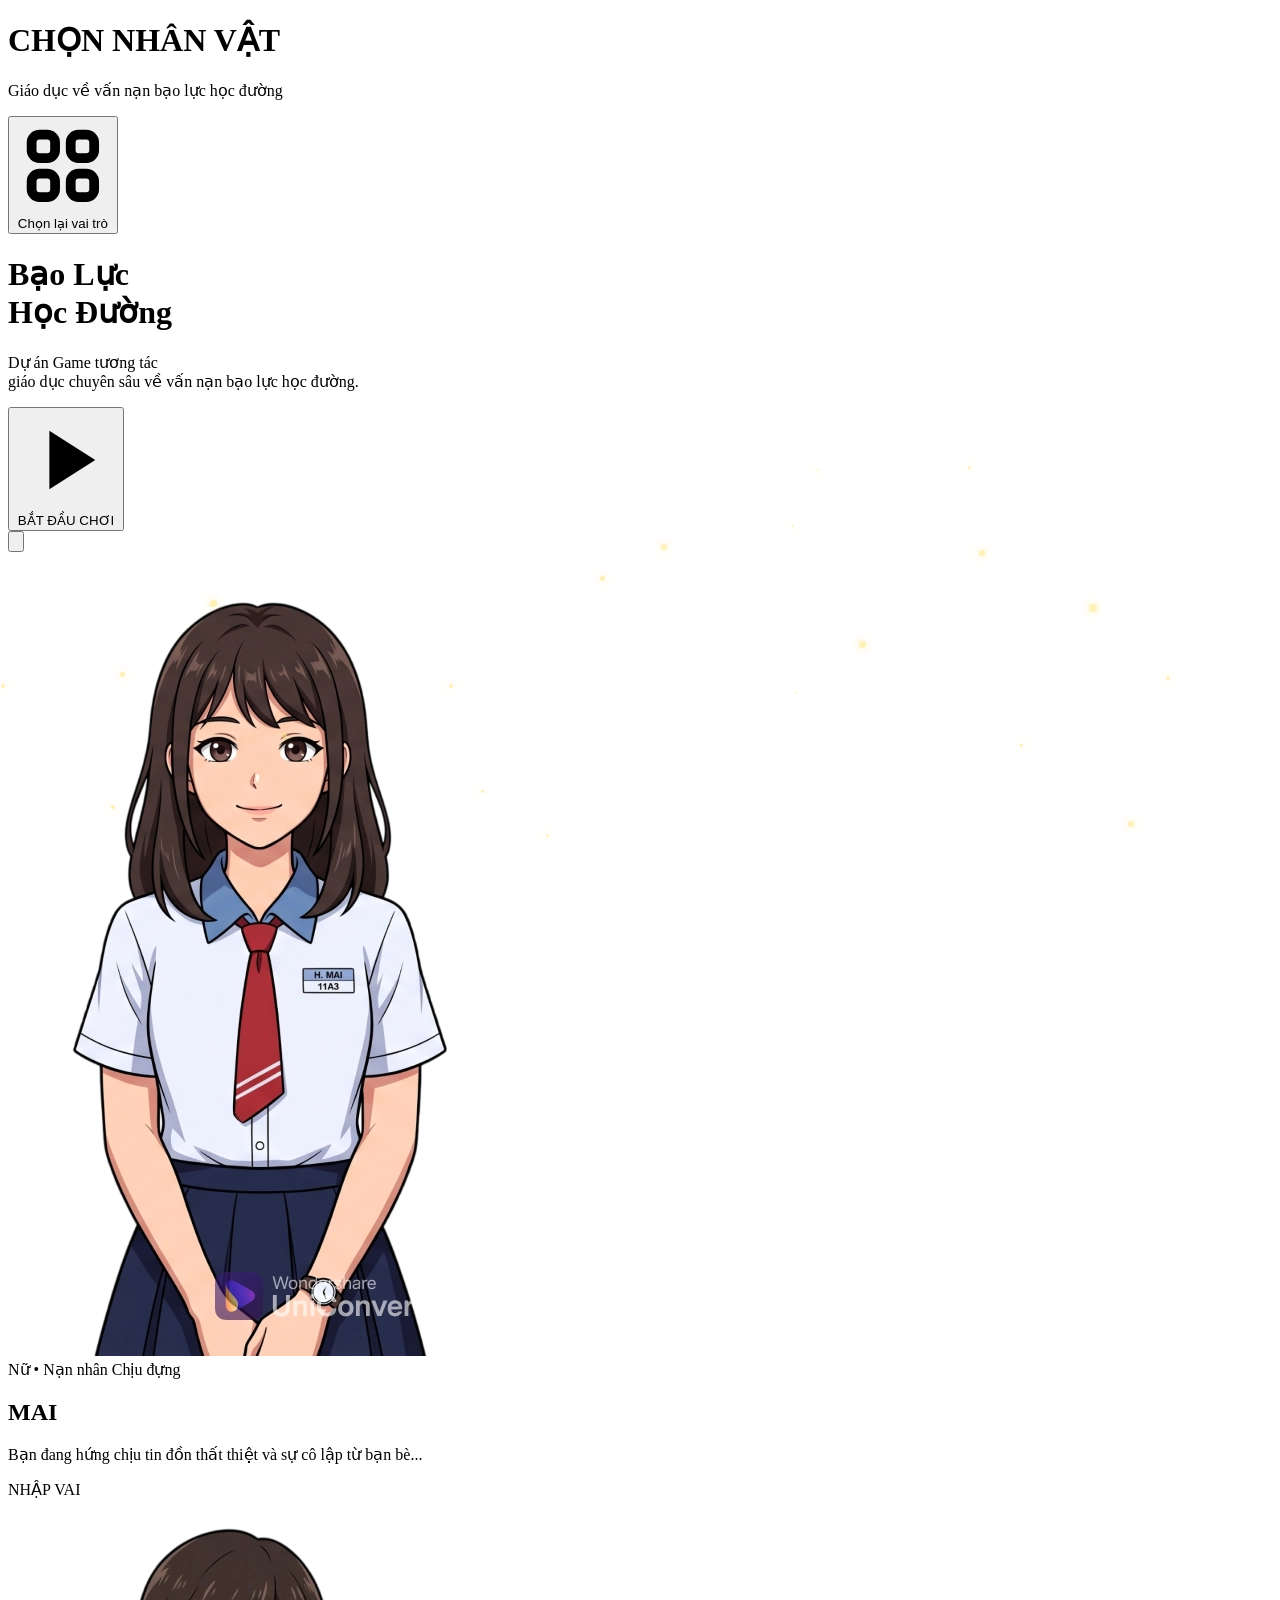
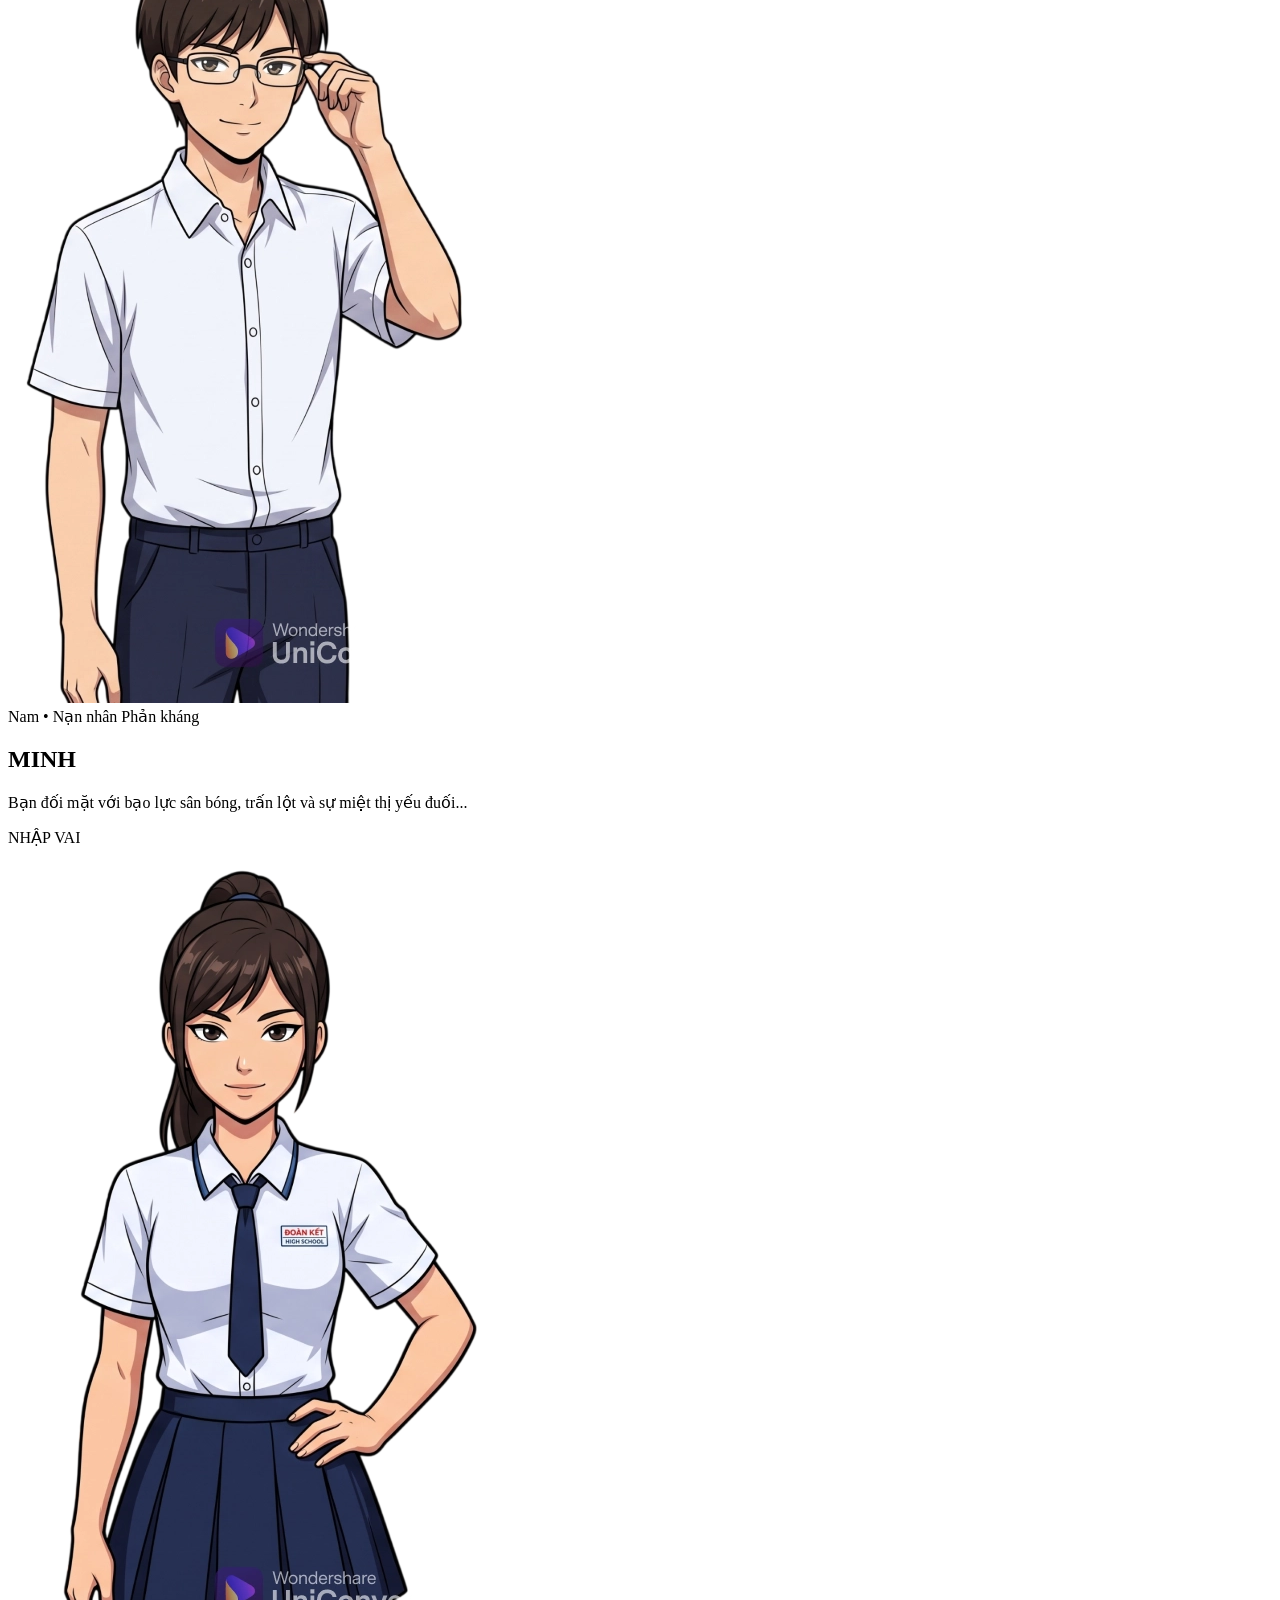
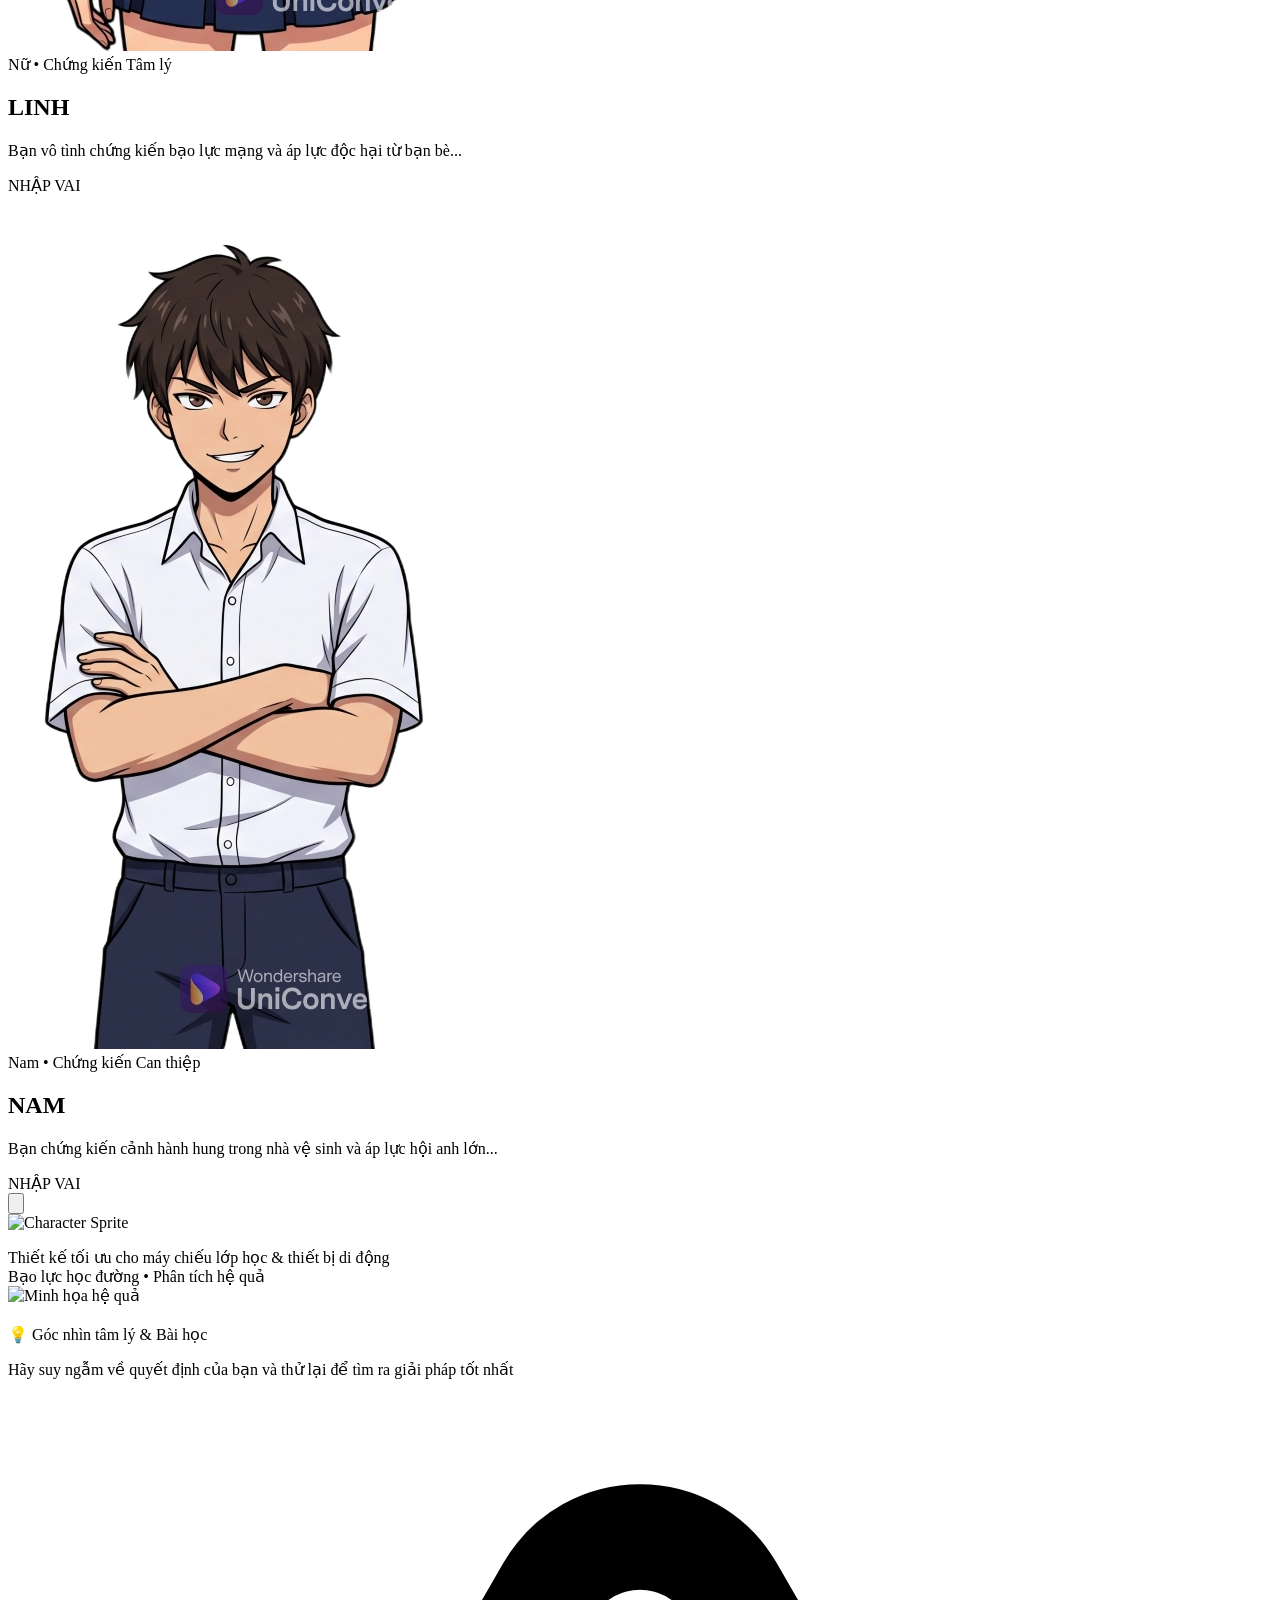
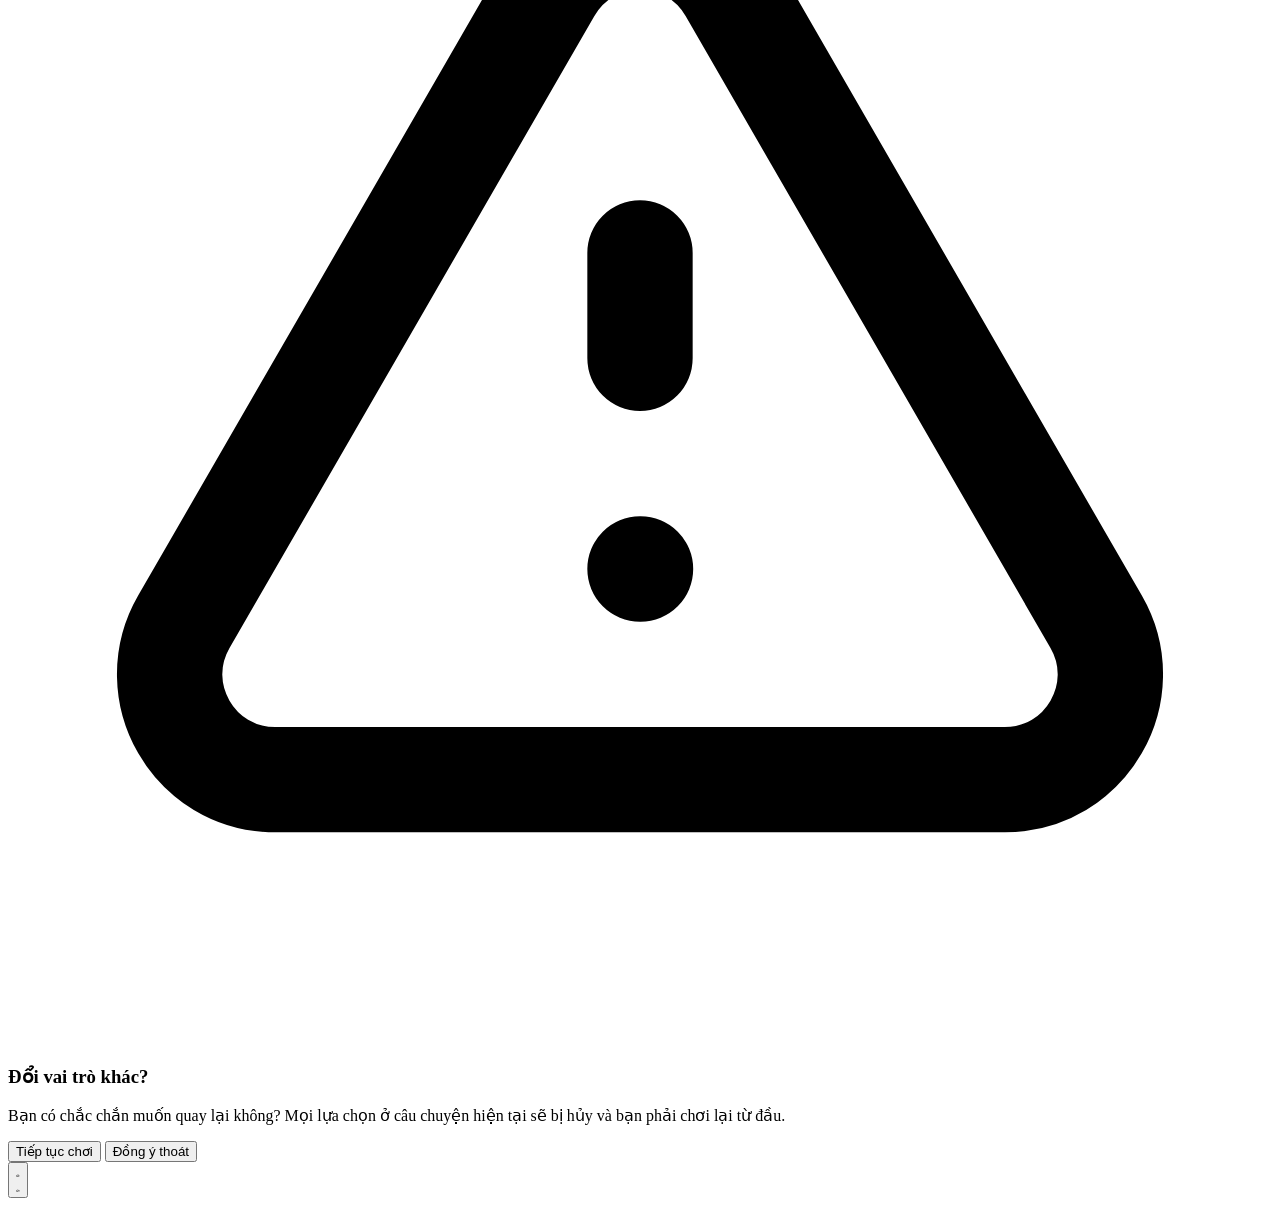
==== commit 45d6f147: "Done 8" ====
--- a/index.html
+++ b/index.html
@@ -48,6 +48,69 @@
             animation: shadow-breathe 4s ease-in-out infinite;
             will-change: transform, opacity;
         }
+
+        /* HIỆU ỨNG RIPPLE KHI BẤM CHỌN (Tối ưu GPU 100% không lag) */
+        .ripple {
+            position: absolute;
+            border-radius: 50%;
+            transform: scale(0);
+            animation: ripple-anim 0.4s ease-out;
+            background-color: rgba(255, 255, 255, 0.25);
+            pointer-events: none;
+            width: 100px;
+            height: 100px;
+            margin-top: -50px;
+            margin-left: -50px;
+            will-change: transform, opacity;
+        }
+        @keyframes ripple-anim {
+            100% { transform: scale(12); opacity: 0; }
+        }
+        /* Class chớp sáng nút khi được chọn */
+        .btn-selected {
+            background-color: rgba(255, 255, 255, 0.15) !important;
+            border-color: rgba(255, 255, 255, 0.8) !important;
+            transform: scale(0.97) !important;
+            transition: all 0.2s ease-out !important;
+        }
+
+        /* ==========================================
+           HIỆU ỨNG TƯƠNG TÁC NHÂN VẬT (HIT REACTION)
+           (Tối ưu 100% bằng GPU, không gây tụt FPS)
+           ========================================== */
+        
+        /* 1. Chọn bình thường -> Giật mình nhẹ */
+        @keyframes char-impact-progress {
+            0% { transform: scale(1) translateY(0); filter: brightness(1); }
+            40% { transform: scale(1.03) translateY(-8px); filter: brightness(1.15); }
+            100% { transform: scale(1) translateY(0); filter: brightness(1); }
+        }
+        .anim-char-progress {
+            animation: char-impact-progress 0.35s ease-out !important;
+        }
+
+        /* 2. Chọn sai (Dẫn đến kết quả tệ) -> Tối sầm, co rúm và rung lắc */
+        @keyframes char-impact-fail {
+            0% { transform: translateX(0) scale(1); filter: brightness(1) contrast(1); }
+            20% { transform: translateX(-12px) scale(0.96); filter: brightness(0.6) contrast(1.2); }
+            40% { transform: translateX(12px) scale(0.96); filter: brightness(0.6) contrast(1.2); }
+            60% { transform: translateX(-12px) scale(0.96); filter: brightness(0.6) contrast(1.2); }
+            80% { transform: translateX(12px) scale(0.96); filter: brightness(0.6) contrast(1.2); }
+            100% { transform: translateX(0) scale(1); filter: brightness(1) contrast(1); }
+        }
+        .anim-char-fail {
+            animation: char-impact-fail 0.4s ease-in-out !important;
+        }
+
+        /* 3. Chọn đúng (Dẫn đến thành công) -> Bật nhảy, bừng sáng */
+        @keyframes char-impact-success {
+            0% { transform: scale(1) translateY(0); filter: brightness(1); }
+            40% { transform: scale(1.06) translateY(-20px); filter: brightness(1.3); }
+            100% { transform: scale(1) translateY(0); filter: brightness(1); }
+        }
+        .anim-char-success {
+            animation: char-impact-success 0.5s ease-out !important;
+        }
     </style>
 </head>
 <body class="bg-slate-950 text-white font-sans select-none overflow-hidden h-[100dvh] w-screen relative">
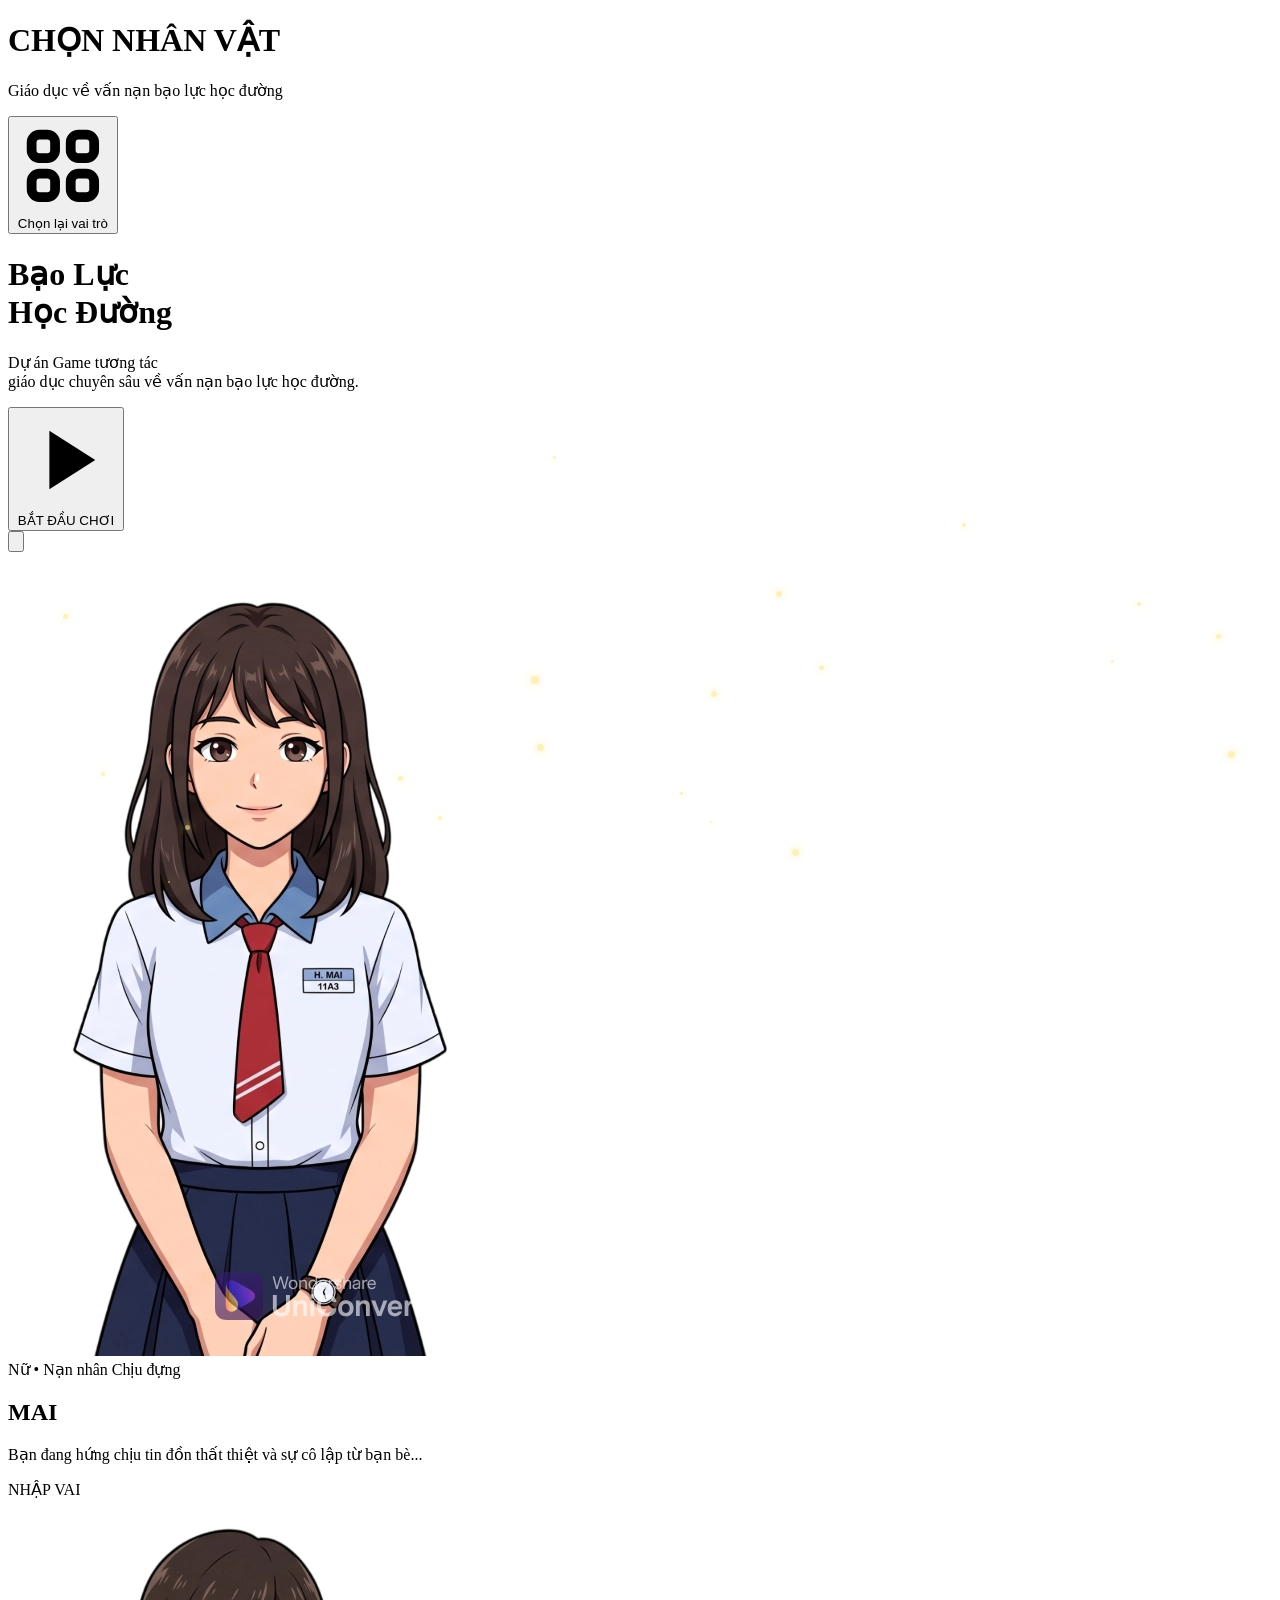
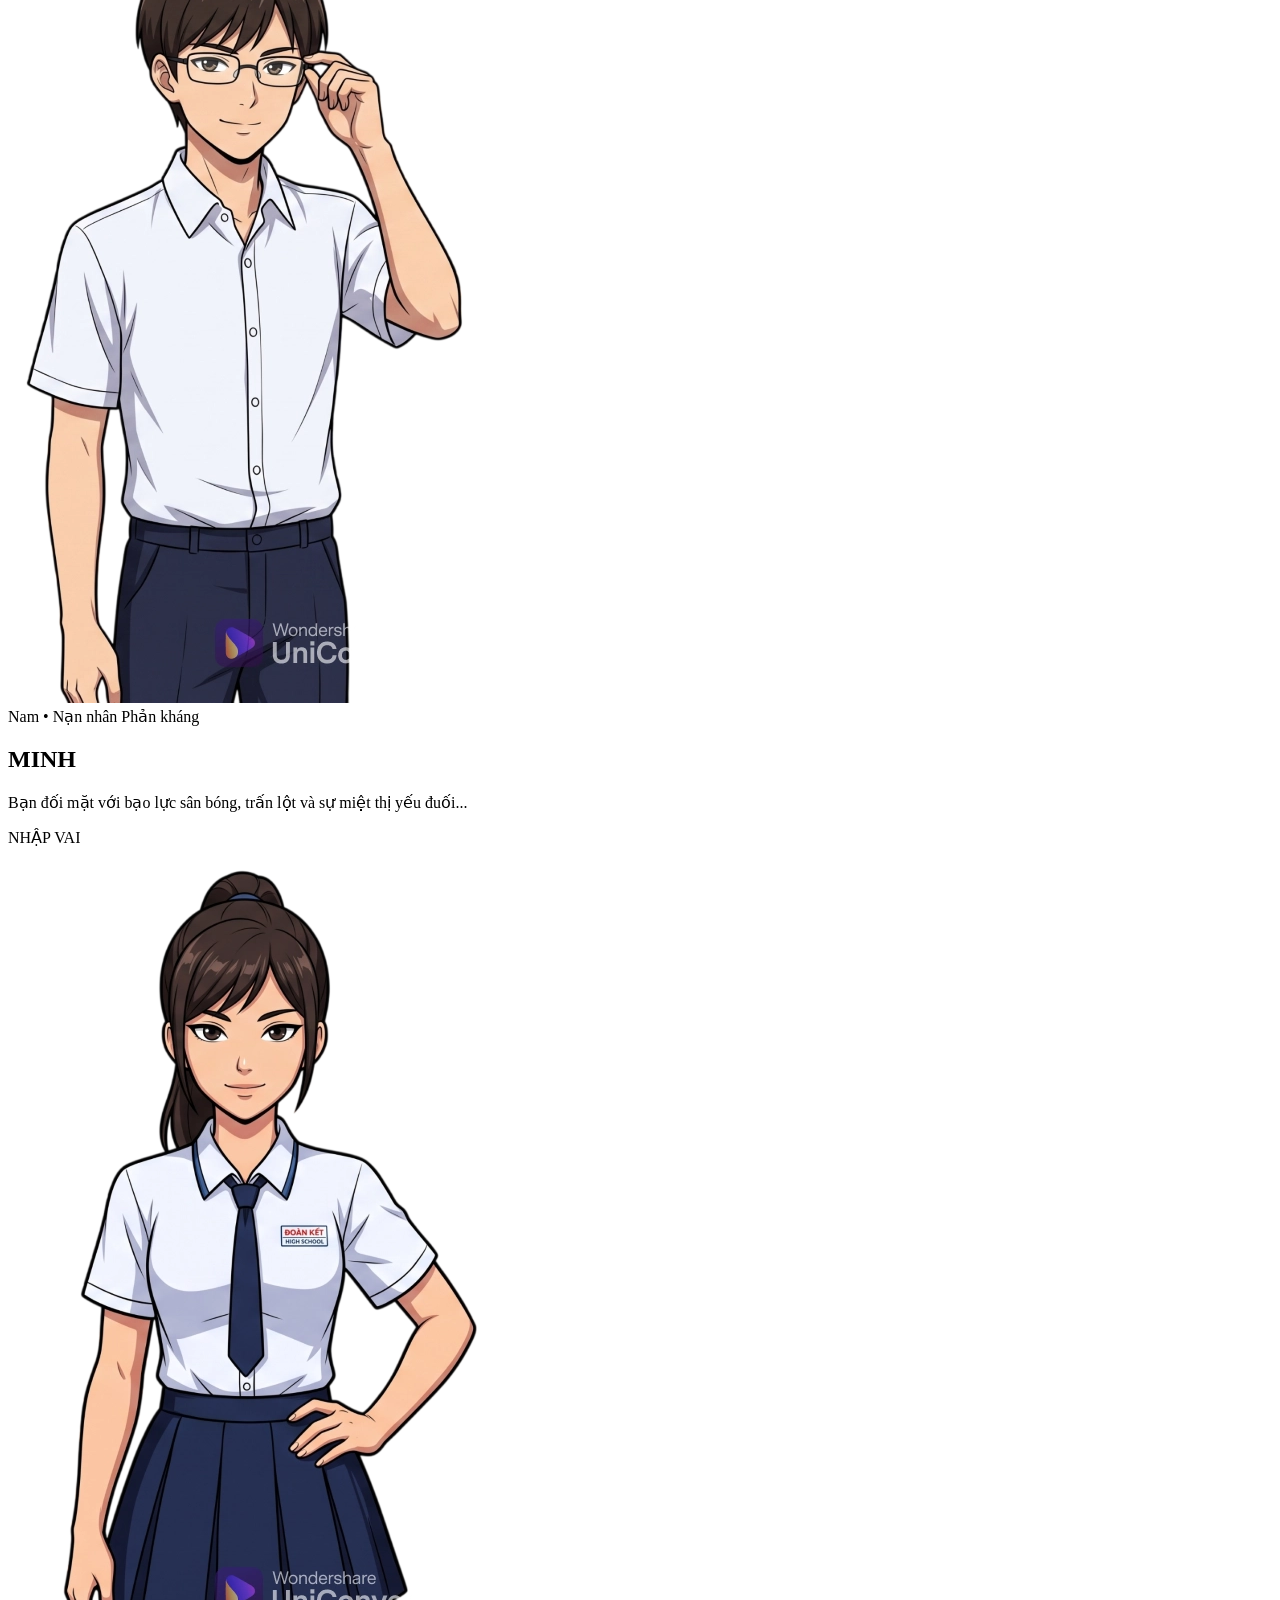
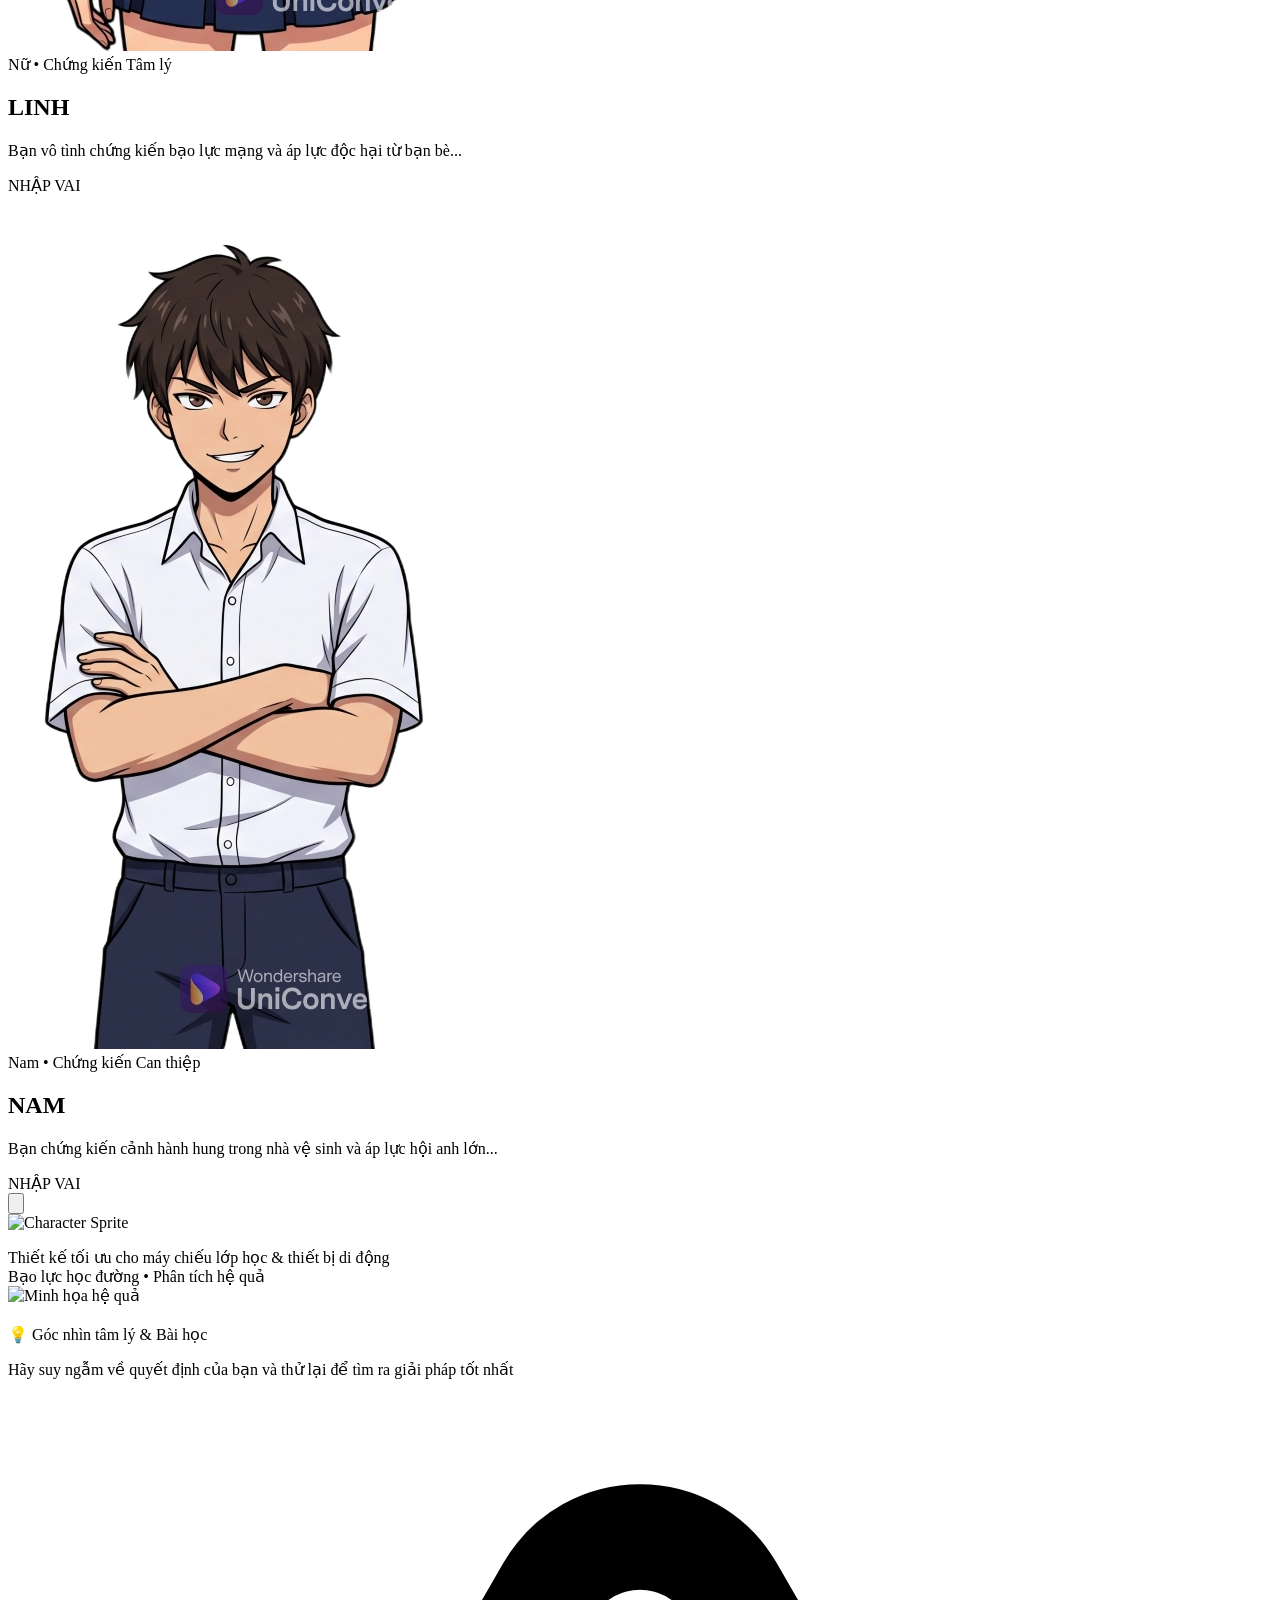
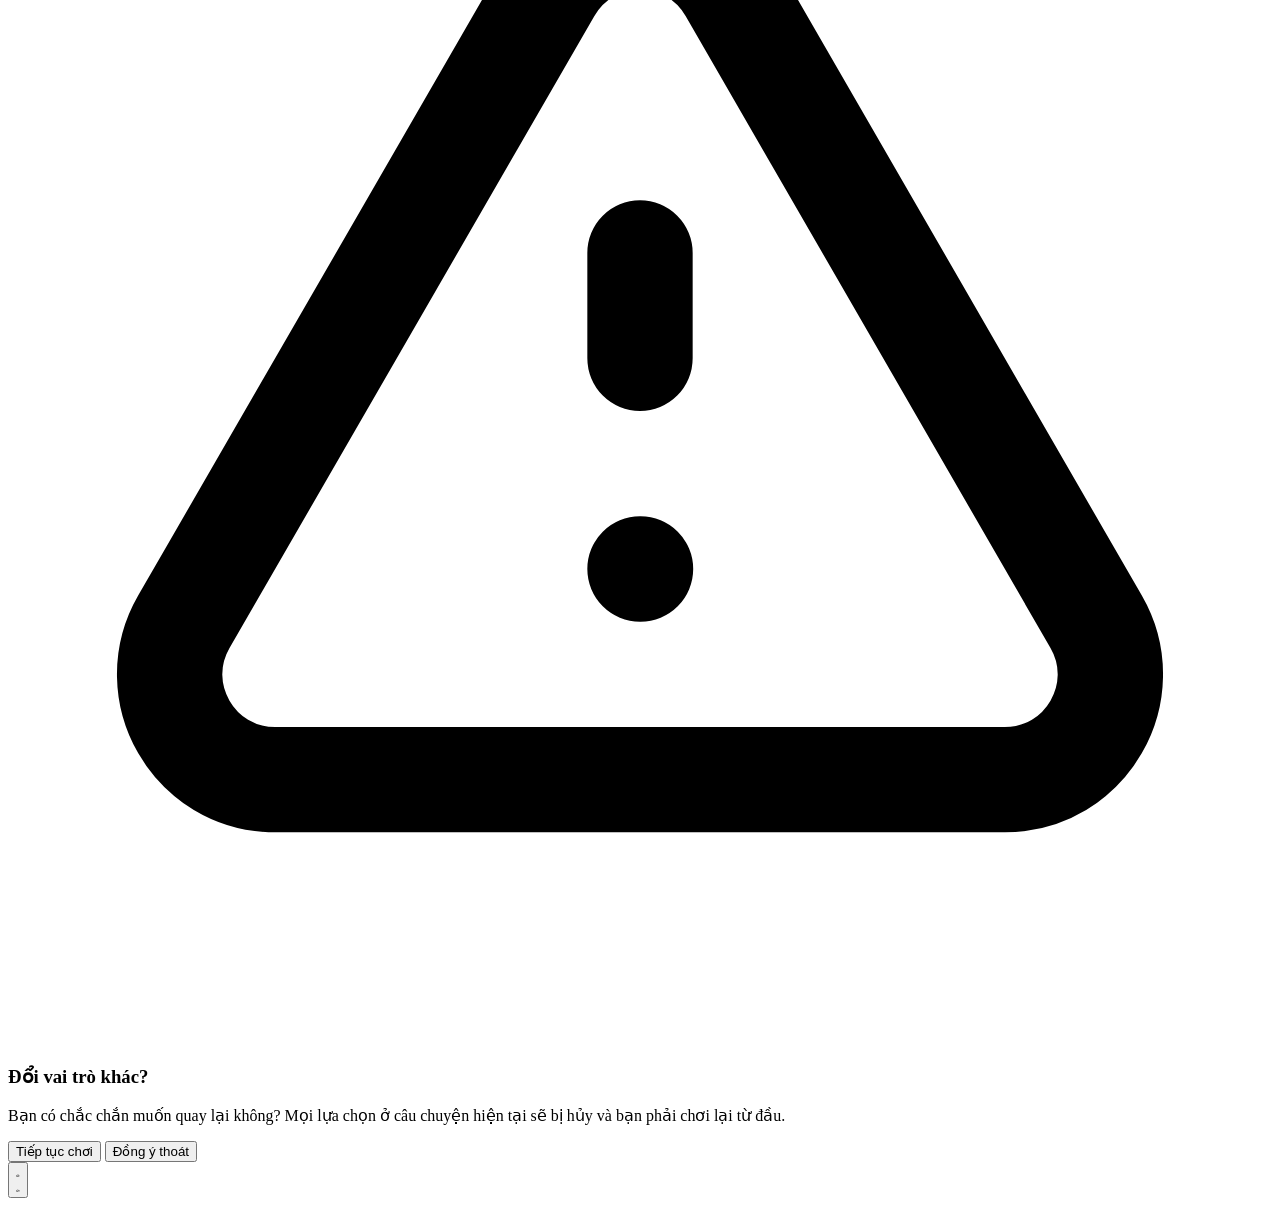
==== commit de3db829: "Done 9" ====
--- a/index.html
+++ b/index.html
@@ -7,11 +7,13 @@
     <script src="https://cdn.tailwindcss.com"></script>
     <link rel="stylesheet" href="https://cdnjs.cloudflare.com/ajax/libs/animate.css/4.1.1/animate.min.css"/>
     <style>
+        /* Tùy chỉnh thanh cuộn thanh lịch */
         .custom-scrollbar::-webkit-scrollbar { width: 5px; }
         .custom-scrollbar::-webkit-scrollbar-track { background: rgba(255, 255, 255, 0.03); border-radius: 10px; }
         .custom-scrollbar::-webkit-scrollbar-thumb { background: rgba(255, 255, 255, 0.3); border-radius: 10px; }
         .custom-scrollbar::-webkit-scrollbar-thumb:hover { background: rgba(255, 255, 255, 0.5); }
         
+        /* Hiệu ứng Đom đóm */
         @keyframes float-up {
             0% { transform: translate3d(0, 0, 0) scale(1); opacity: 0; }
             20% { opacity: 0.8; }
@@ -38,10 +40,10 @@
             will-change: transform;
         }
 
-        /* BÓNG ĐỔ GIẢ 3D BÊN DƯỚI CHÂN (Chống lag tuyệt đối) */
+        /* Bóng 3D dưới chân thu phóng theo nhịp thở */
         @keyframes shadow-breathe {
             0% { transform: translate3d(-50%, 0, 0) scale(1); opacity: 0.8; }
-            50% { transform: translate3d(-50%, 0, 0) scale(0.75); opacity: 0.3; } /* Khi người bay lên, bóng nhỏ và mờ đi */
+            50% { transform: translate3d(-50%, 0, 0) scale(0.75); opacity: 0.3; }
             100% { transform: translate3d(-50%, 0, 0) scale(1); opacity: 0.8; }
         }
         .char-shadow {
@@ -49,7 +51,7 @@
             will-change: transform, opacity;
         }
 
-        /* HIỆU ỨNG RIPPLE KHI BẤM CHỌN (Tối ưu GPU 100% không lag) */
+        /* Hiệu ứng Ripple Nút Bấm */
         .ripple {
             position: absolute;
             border-radius: 50%;
@@ -66,7 +68,6 @@
         @keyframes ripple-anim {
             100% { transform: scale(12); opacity: 0; }
         }
-        /* Class chớp sáng nút khi được chọn */
         .btn-selected {
             background-color: rgba(255, 255, 255, 0.15) !important;
             border-color: rgba(255, 255, 255, 0.8) !important;
@@ -74,22 +75,14 @@
             transition: all 0.2s ease-out !important;
         }
 
-        /* ==========================================
-           HIỆU ỨNG TƯƠNG TÁC NHÂN VẬT (HIT REACTION)
-           (Tối ưu 100% bằng GPU, không gây tụt FPS)
-           ========================================== */
-        
-        /* 1. Chọn bình thường -> Giật mình nhẹ */
+        /* Hit Reaction Nhân Vật (Tối ưu GPU) */
         @keyframes char-impact-progress {
             0% { transform: scale(1) translateY(0); filter: brightness(1); }
             40% { transform: scale(1.03) translateY(-8px); filter: brightness(1.15); }
             100% { transform: scale(1) translateY(0); filter: brightness(1); }
         }
-        .anim-char-progress {
-            animation: char-impact-progress 0.35s ease-out !important;
-        }
-
-        /* 2. Chọn sai (Dẫn đến kết quả tệ) -> Tối sầm, co rúm và rung lắc */
+        .anim-char-progress { animation: char-impact-progress 0.35s ease-out !important; }
+
         @keyframes char-impact-fail {
             0% { transform: translateX(0) scale(1); filter: brightness(1) contrast(1); }
             20% { transform: translateX(-12px) scale(0.96); filter: brightness(0.6) contrast(1.2); }
@@ -98,30 +91,68 @@
             80% { transform: translateX(12px) scale(0.96); filter: brightness(0.6) contrast(1.2); }
             100% { transform: translateX(0) scale(1); filter: brightness(1) contrast(1); }
         }
-        .anim-char-fail {
-            animation: char-impact-fail 0.4s ease-in-out !important;
-        }
-
-        /* 3. Chọn đúng (Dẫn đến thành công) -> Bật nhảy, bừng sáng */
+        .anim-char-fail { animation: char-impact-fail 0.4s ease-in-out !important; }
+
         @keyframes char-impact-success {
             0% { transform: scale(1) translateY(0); filter: brightness(1); }
             40% { transform: scale(1.06) translateY(-20px); filter: brightness(1.3); }
             100% { transform: scale(1) translateY(0); filter: brightness(1); }
         }
-        .anim-char-success {
-            animation: char-impact-success 0.5s ease-out !important;
+        .anim-char-success { animation: char-impact-success 0.5s ease-out !important; }
+
+        /* Con trỏ gõ chữ nhấp nháy */
+        @keyframes blink-cursor {
+            0%, 100% { opacity: 1; }
+            50% { opacity: 0; }
+        }
+        .typing-cursor::after {
+            content: ' ▍';
+            color: #fbbf24;
+            animation: blink-cursor 0.8s step-end infinite;
+            text-shadow: 0 0 5px rgba(251, 191, 36, 0.5);
+        }
+
+        /* Background "Thở" - Ambient Breathing */
+        @keyframes bg-breathe {
+            0% { transform: scale(1.0); }
+            100% { transform: scale(1.06); }
+        }
+        .bg-ambient {
+            animation: bg-breathe 25s ease-in-out infinite alternate;
+            will-change: transform;
+        }
+
+        /* Viền Glow rực rỡ cho Khung thoại */
+        .glass-glow {
+            position: relative;
+        }
+        .glass-glow::before {
+            content: '';
+            position: absolute;
+            top: 0; left: 10%; right: 10%; height: 1px;
+            background: linear-gradient(90deg, transparent, rgba(255,255,255,0.6), transparent);
+            opacity: 0.5;
+            z-index: 10;
         }
     </style>
 </head>
-<body class="bg-slate-950 text-white font-sans select-none overflow-hidden h-[100dvh] w-screen relative">
-
-    <!-- KHUNG GAME CHÍNH -->
-    <div id="game-container" class="h-full w-full flex flex-col justify-between p-2 sm:p-4 md:p-6 lg:p-8 bg-cover bg-center transition-colors duration-1000 relative" style="background-image: url('https://images.unsplash.com/photo-1580582932707-520aed937b7b?q=80&w=1932&auto=format&fit=crop');">
-        
-        <div class="absolute inset-0 bg-black/70 backdrop-blur-[2px] pointer-events-none transition-all duration-1000" id="bg-overlay"></div>
-
+<!-- Đã sửa w-screen thành w-full để chống giãn khung -->
+<body class="bg-black text-white font-sans select-none overflow-hidden h-[100dvh] w-full relative">
+
+    <!-- LỚP CHỚP SÁNG CHUYỂN CẢNH ĐIỆN ẢNH -->
+    <div id="cinematic-flash" class="fixed inset-0 bg-white z-[200] pointer-events-none opacity-0 transition-opacity duration-200 mix-blend-overlay"></div>
+
+    <!-- KHUNG BACKGROUND CHÍNH (Fixed cứng để không bao giờ bị hở viền) -->
+    <div class="fixed -inset-10 z-0 overflow-hidden bg-black">
+        <div id="game-bg" class="w-full h-full bg-cover bg-center transition-all duration-1000 bg-ambient" style="background-image: url('https://images.unsplash.com/photo-1580582932707-520aed937b7b?q=80&w=1932&auto=format&fit=crop');"></div>
+    </div>
+    
+    <!-- LỚP MỜ PHỦ ĐEN MÀN HÌNH (Fixed khít tuyệt đối 100%) -->
+    <div class="fixed inset-0 bg-black/70 backdrop-blur-[2px] pointer-events-none transition-all duration-1000 z-10" id="bg-overlay"></div>
+
+    <div class="h-full w-full flex flex-col justify-between p-2 sm:p-4 md:p-6 lg:p-8 relative z-20">
         <!-- HEADER -->
-        <header id="main-header" class="hidden relative z-30 py-2 sm:py-3 px-3 sm:px-0 flex-row justify-between items-center shrink-0 w-full max-w-7xl mx-auto gap-2">
+        <header id="main-header" class="hidden py-2 sm:py-3 px-3 sm:px-0 flex-row justify-between items-center shrink-0 w-full max-w-7xl mx-auto gap-2">
             <div class="flex-1 min-w-0">
                 <h1 id="top-nav-title" class="text-sm sm:text-lg md:text-2xl font-black tracking-widest text-white uppercase truncate drop-shadow-md transition-colors duration-300">
                     CHỌN NHÂN VẬT
@@ -139,10 +170,10 @@
             </button>
         </header>
 
-        <main class="relative z-30 flex-1 min-h-0 flex items-center justify-center w-full max-w-7xl mx-auto my-1 sm:my-2">
+        <main class="flex-1 min-h-0 flex items-center justify-center w-full max-w-7xl mx-auto my-1 sm:my-2">
             
             <!-- MENU CHÍNH -->
-            <div id="main-menu-screen" class="w-full h-full flex flex-col items-center justify-center animate__animated animate__fadeIn relative z-30 overflow-hidden rounded-3xl">
+            <div id="main-menu-screen" class="w-full h-full flex flex-col items-center justify-center animate__animated animate__fadeIn relative overflow-hidden rounded-3xl">
                 <div id="fireflies-container" class="absolute inset-0 z-0 pointer-events-none"></div>
 
                 <div class="text-center mb-10 sm:mb-14 relative z-10">
@@ -170,6 +201,7 @@
 
                     <div class="w-full max-w-[320px] h-[65vh] min-h-[420px] max-h-[520px] sm:max-w-2xl lg:max-w-none sm:h-full sm:min-h-0 sm:max-h-none mx-auto flex sm:grid sm:grid-cols-2 lg:grid-cols-4 gap-4 md:gap-5 items-stretch justify-center pt-8 sm:pt-16 lg:pt-16 pb-2">
                         
+                        <!-- Thẻ Mai -->
                         <div id="card-mai" onclick="startRole('mai')" class="role-card flex flex-1 bg-slate-900/95 border border-slate-700/50 hover:border-emerald-500/60 rounded-[20px] sm:rounded-[28px] cursor-pointer transform lg:hover:-translate-y-2 transition-transform duration-300 flex-col justify-between shadow-xl hover:shadow-2xl group overflow-visible relative w-full h-full transform-gpu">
                             <div class="absolute -top-24 left-1/2 -translate-x-1/2 w-56 h-56 bg-emerald-500/20 rounded-full blur-[60px] pointer-events-none group-hover:bg-emerald-500/40 transition-all duration-700"></div>
                             <div class="flex-1 min-h-0 w-full flex items-end justify-center relative z-10 overflow-visible bg-gradient-to-t from-emerald-950/60 to-transparent border-b border-slate-800 rounded-t-[20px] sm:rounded-t-[28px]">
@@ -188,6 +220,7 @@
                             </div>
                         </div>
 
+                        <!-- Thẻ Minh -->
                         <div id="card-minh" onclick="startRole('minh')" class="role-card hidden sm:flex flex-1 bg-slate-900/95 border border-slate-700/50 hover:border-indigo-500/60 rounded-[20px] sm:rounded-[28px] cursor-pointer transform lg:hover:-translate-y-2 transition-transform duration-300 flex-col justify-between shadow-xl hover:shadow-2xl group overflow-visible relative w-full h-full transform-gpu">
                             <div class="absolute -top-24 left-1/2 -translate-x-1/2 w-56 h-56 bg-indigo-500/20 rounded-full blur-[60px] pointer-events-none group-hover:bg-indigo-500/40 transition-all duration-700"></div>
                             <div class="flex-1 min-h-0 w-full flex items-end justify-center relative z-10 overflow-visible bg-gradient-to-t from-indigo-950/60 to-transparent border-b border-slate-800 rounded-t-[20px] sm:rounded-t-[28px]">
@@ -206,6 +239,7 @@
                             </div>
                         </div>
 
+                        <!-- Thẻ Linh -->
                         <div id="card-linh" onclick="startRole('linh')" class="role-card hidden sm:flex flex-1 bg-slate-900/95 border border-slate-700/50 hover:border-sky-500/60 rounded-[20px] sm:rounded-[28px] cursor-pointer transform lg:hover:-translate-y-2 transition-transform duration-300 flex-col justify-between shadow-xl hover:shadow-2xl group overflow-visible relative w-full h-full transform-gpu">
                             <div class="absolute -top-24 left-1/2 -translate-x-1/2 w-56 h-56 bg-sky-500/20 rounded-full blur-[60px] pointer-events-none group-hover:bg-sky-500/40 transition-all duration-700"></div>
                             <div class="flex-1 min-h-0 w-full flex items-end justify-center relative z-10 overflow-visible bg-gradient-to-t from-sky-950/60 to-transparent border-b border-slate-800 rounded-t-[20px] sm:rounded-t-[28px]">
@@ -224,6 +258,7 @@
                             </div>
                         </div>
 
+                        <!-- Thẻ Nam -->
                         <div id="card-nam" onclick="startRole('nam')" class="role-card hidden sm:flex flex-1 bg-slate-900/95 border border-slate-700/50 hover:border-amber-500/60 rounded-[20px] sm:rounded-[28px] cursor-pointer transform lg:hover:-translate-y-2 transition-transform duration-300 flex-col justify-between shadow-xl hover:shadow-2xl group overflow-visible relative w-full h-full transform-gpu">
                             <div class="absolute -top-24 left-1/2 -translate-x-1/2 w-56 h-56 bg-amber-500/20 rounded-full blur-[60px] pointer-events-none group-hover:bg-amber-500/40 transition-all duration-700"></div>
                             <div class="flex-1 min-h-0 w-full flex items-end justify-center relative z-10 overflow-visible bg-gradient-to-t from-amber-950/60 to-transparent border-b border-slate-800 rounded-t-[20px] sm:rounded-t-[28px]">
@@ -249,6 +284,7 @@
                     </button>
                 </div>
 
+                <!-- Chấm nhỏ trên Mobile -->
                 <div class="flex sm:hidden items-center justify-center gap-2 mt-4 shrink-0">
                     <span id="dot-0" class="w-6 h-1.5 bg-emerald-500 rounded-full transition-colors duration-300 shadow-[0_0_8px_rgba(16,185,129,0.8)]"></span>
                     <span id="dot-1" class="w-1.5 h-1.5 bg-white/20 rounded-full transition-colors duration-300"></span>
@@ -266,13 +302,14 @@
                     <!-- BÓNG ĐỔ GIẢ 3D MỚI DƯỚI CHÂN NHÂN VẬT -->
                     <div class="absolute bottom-0 left-1/2 -translate-x-1/2 w-48 sm:w-64 h-8 sm:h-10 bg-black/80 rounded-[100%] blur-md pointer-events-none z-0 char-shadow transform-gpu"></div>
 
-                    <!-- BỌC NHÂN VẬT (Bỏ drop-shadow tĩnh, dùng thẻ div để thở) -->
+                    <!-- BỌC NHÂN VẬT -->
                     <div class="char-breathe absolute bottom-0 z-10 w-full h-full flex justify-center items-end pointer-events-none">
                         <img id="char-sprite-img" src="" alt="Character Sprite" class="h-[105%] sm:h-[120%] md:h-[110%] lg:h-[105%] w-auto max-w-none object-contain origin-bottom animate__animated transform-gpu will-change-transform">
                     </div>
                 </div>
 
-                <div id="dialogue-container" class="h-[52%] sm:h-[48%] md:h-full md:w-7/12 lg:w-1/2 bg-slate-900/90 backdrop-blur-xl border border-slate-800 p-4 sm:p-6 md:p-8 rounded-2xl sm:rounded-3xl shadow-[0_15px_40px_rgba(0,0,0,0.9)] flex flex-col justify-between min-h-0 shrink-0 z-20 pointer-events-auto">
+                <!-- HỘP THOẠI -->
+                <div id="dialogue-container" class="h-[52%] sm:h-[48%] md:h-full md:w-7/12 lg:w-1/2 bg-slate-900/90 backdrop-blur-xl border border-slate-800 p-4 sm:p-6 md:p-8 rounded-2xl sm:rounded-3xl shadow-[0_15px_40px_rgba(0,0,0,0.9)] flex flex-col justify-between min-h-0 shrink-0 z-20 pointer-events-auto glass-glow">
                     <div id="char-name" class="font-black text-lg sm:text-xl md:text-2xl pb-2 tracking-wide flex items-center gap-2 border-b border-slate-700/50 shrink-0 drop-shadow-md"></div>
                     
                     <div id="text-scroll-box" class="flex-1 min-h-0 overflow-y-auto pr-2 my-2 sm:my-3 custom-scrollbar">
@@ -289,7 +326,7 @@
 
         </main>
         
-        <footer class="relative z-20 text-center text-[10px] sm:text-xs text-slate-400 font-medium py-1 sm:py-2 border-t border-white/5 shrink-0 bg-slate-950/50">
+        <footer class="relative z-20 text-center text-[10px] sm:text-xs text-slate-400 font-medium py-1 sm:py-2 border-t border-white/5 shrink-0 bg-black/40 backdrop-blur-sm">
             Thiết kế tối ưu cho máy chiếu lớp học & thiết bị di động
         </footer>
     </div>
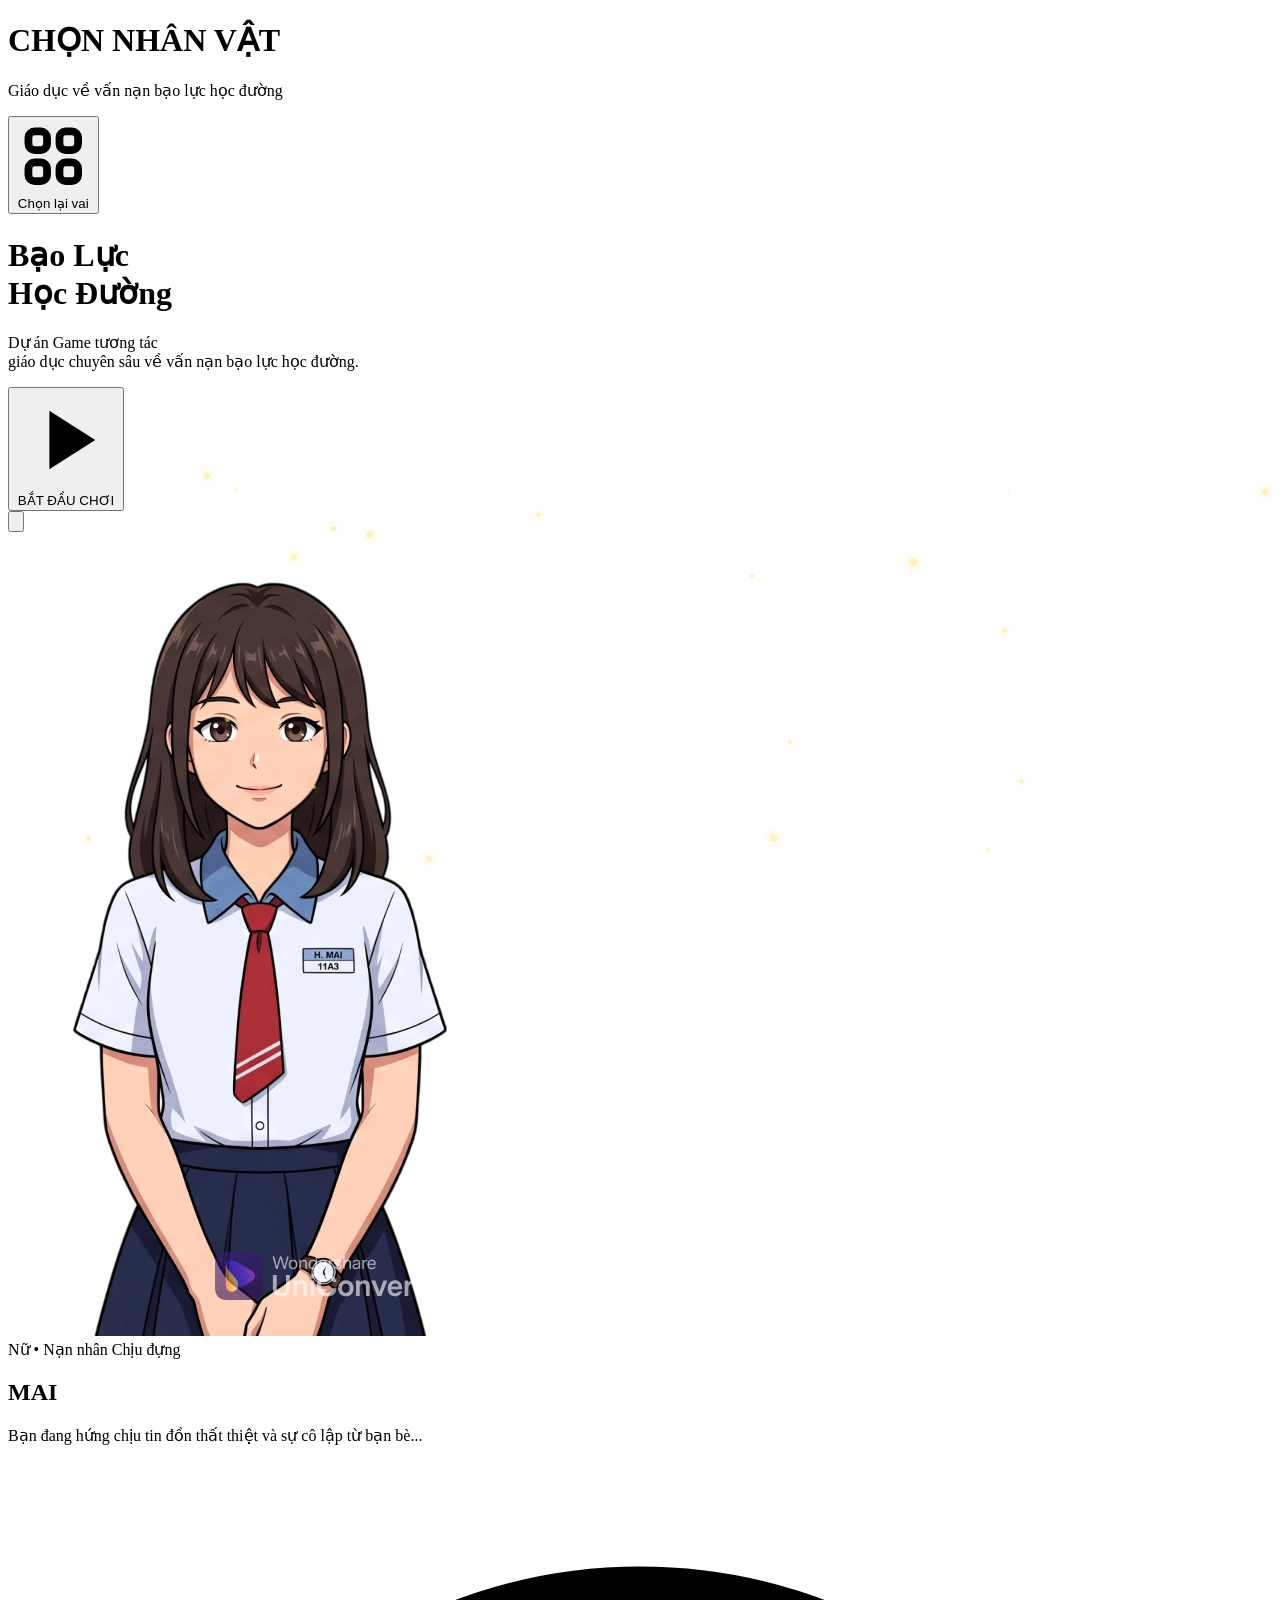
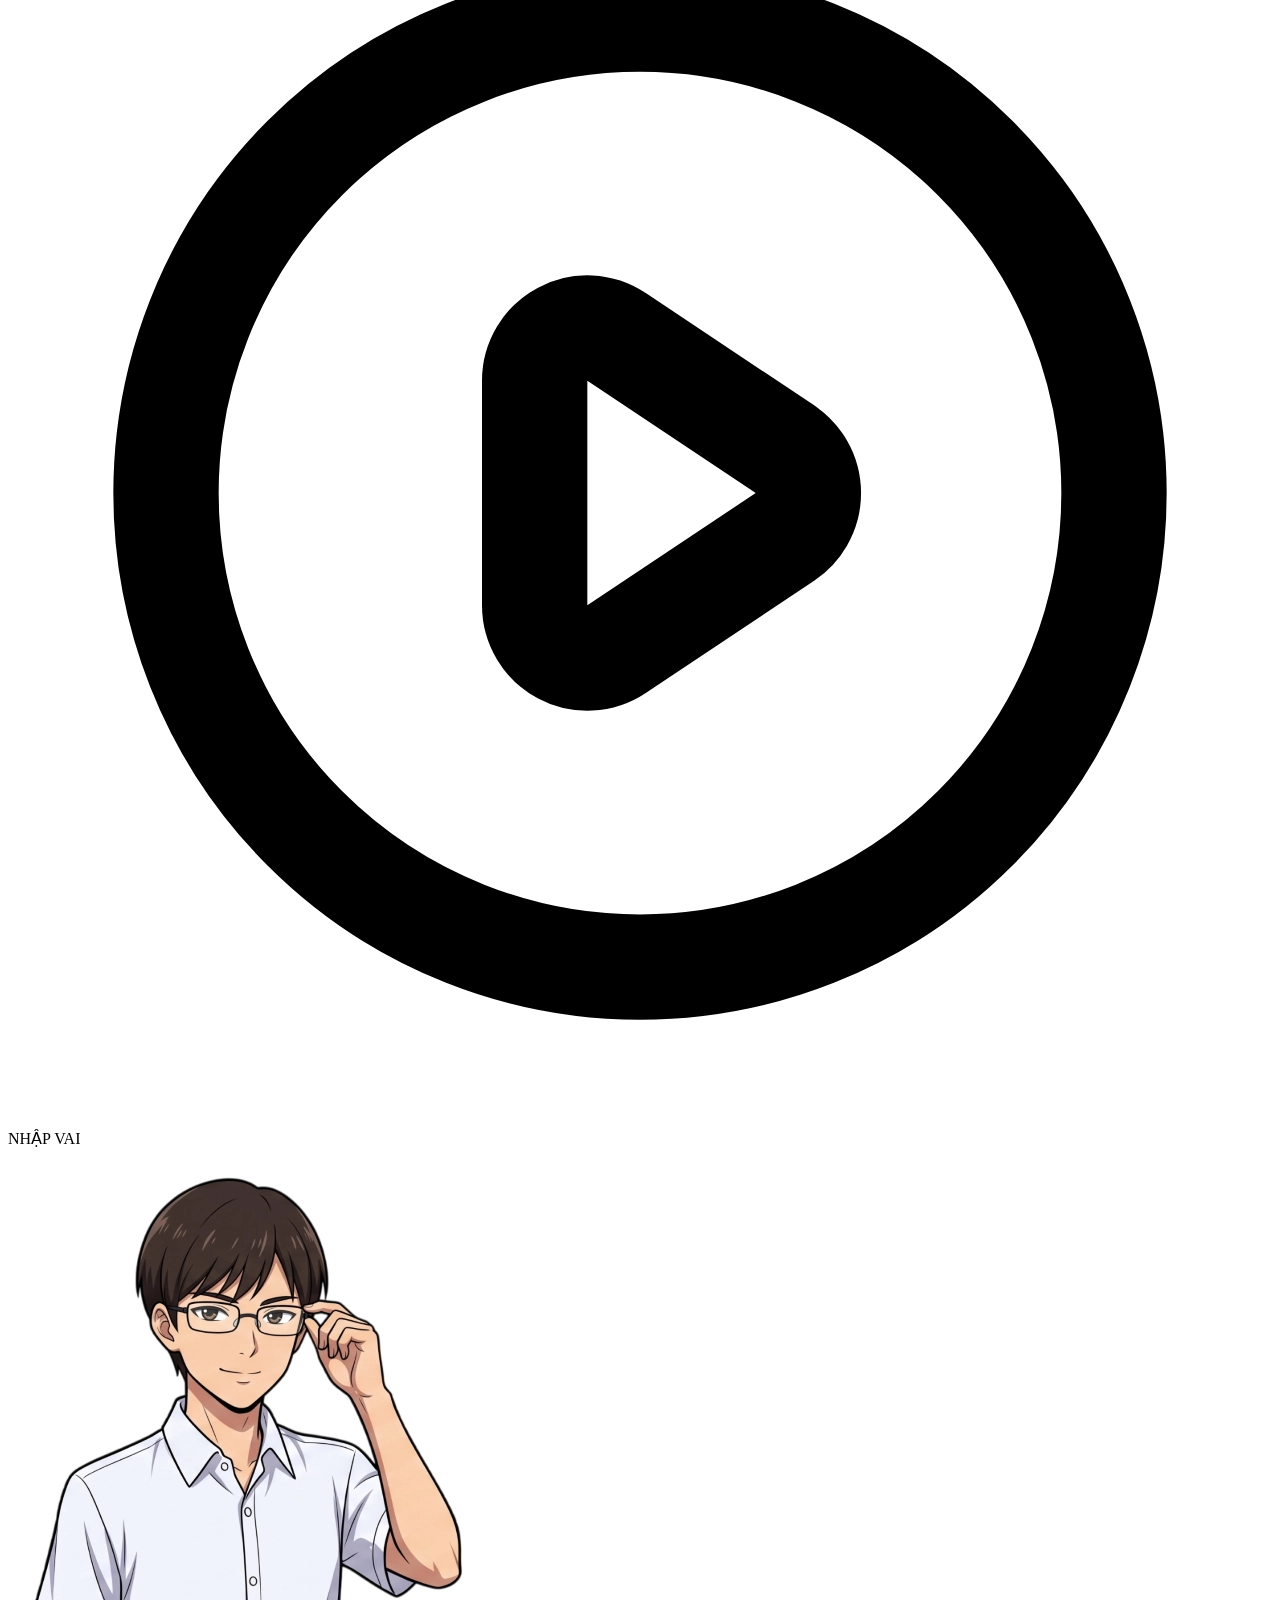
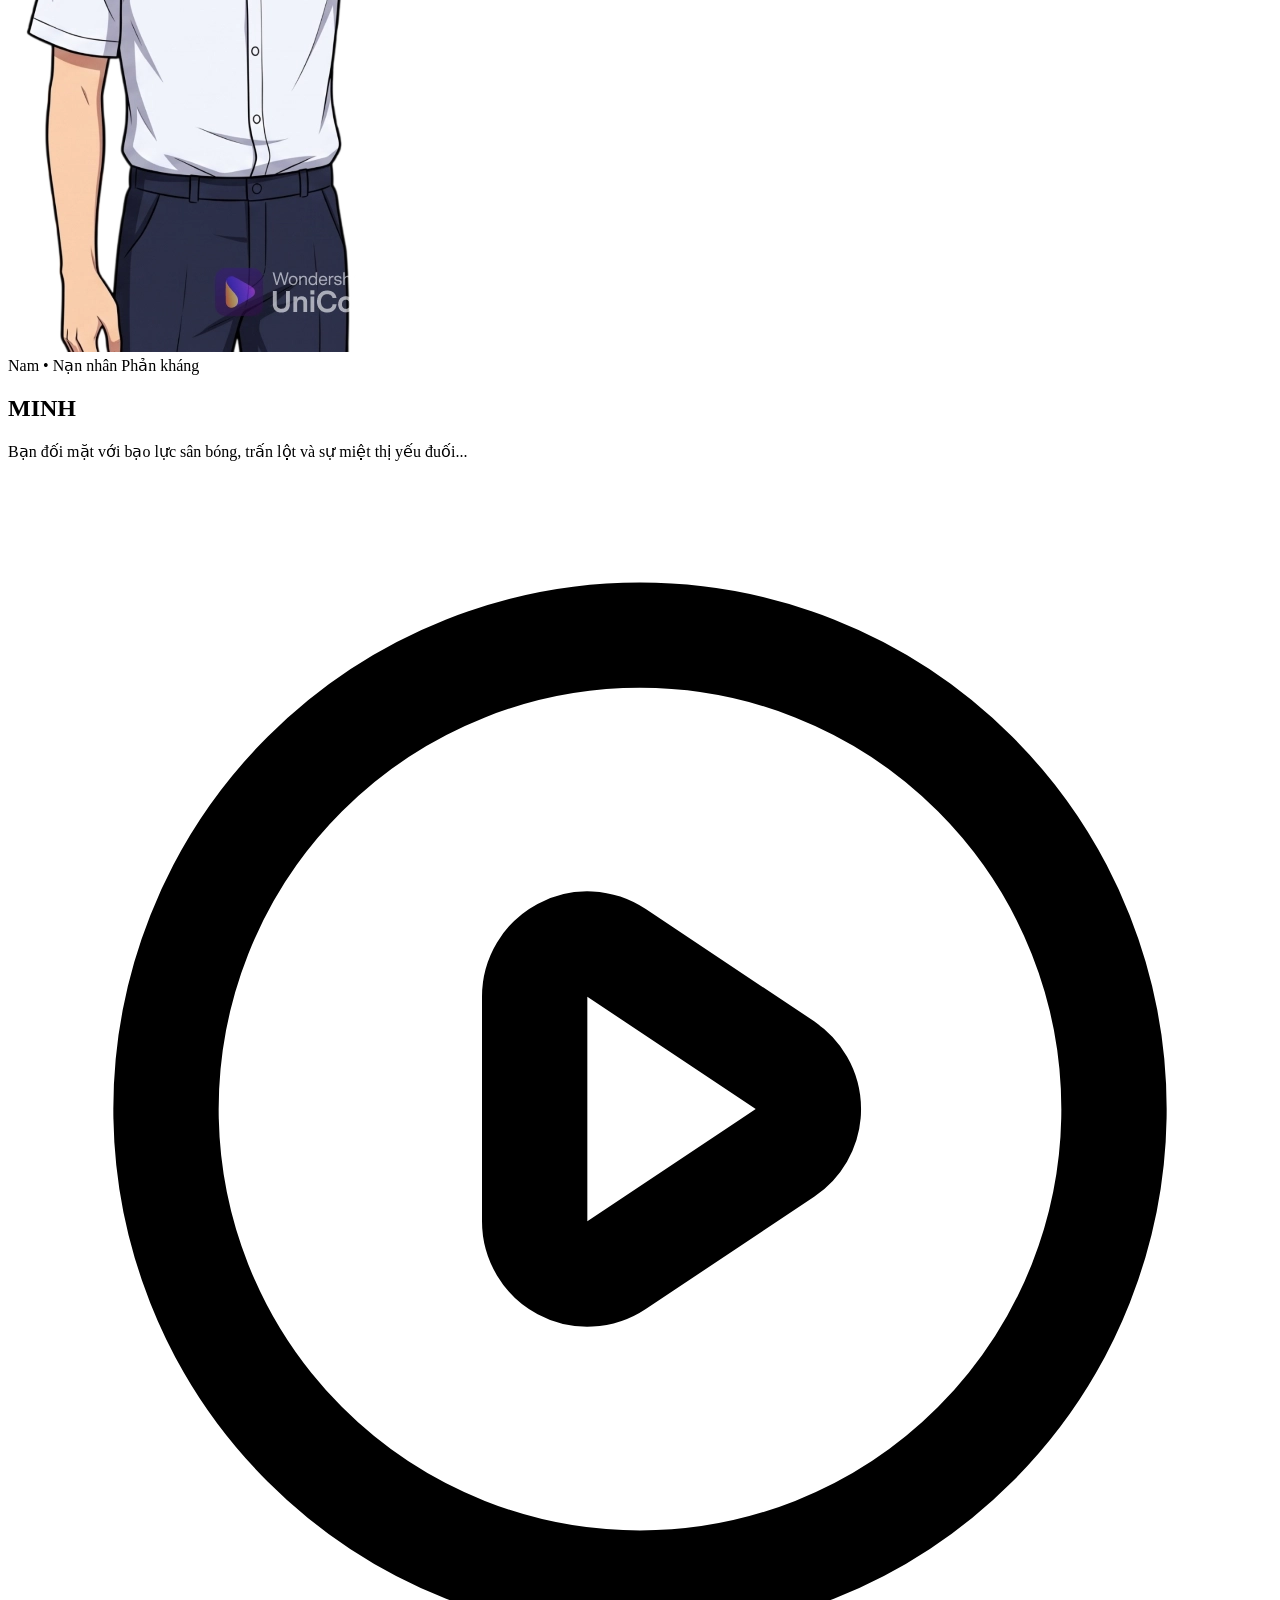
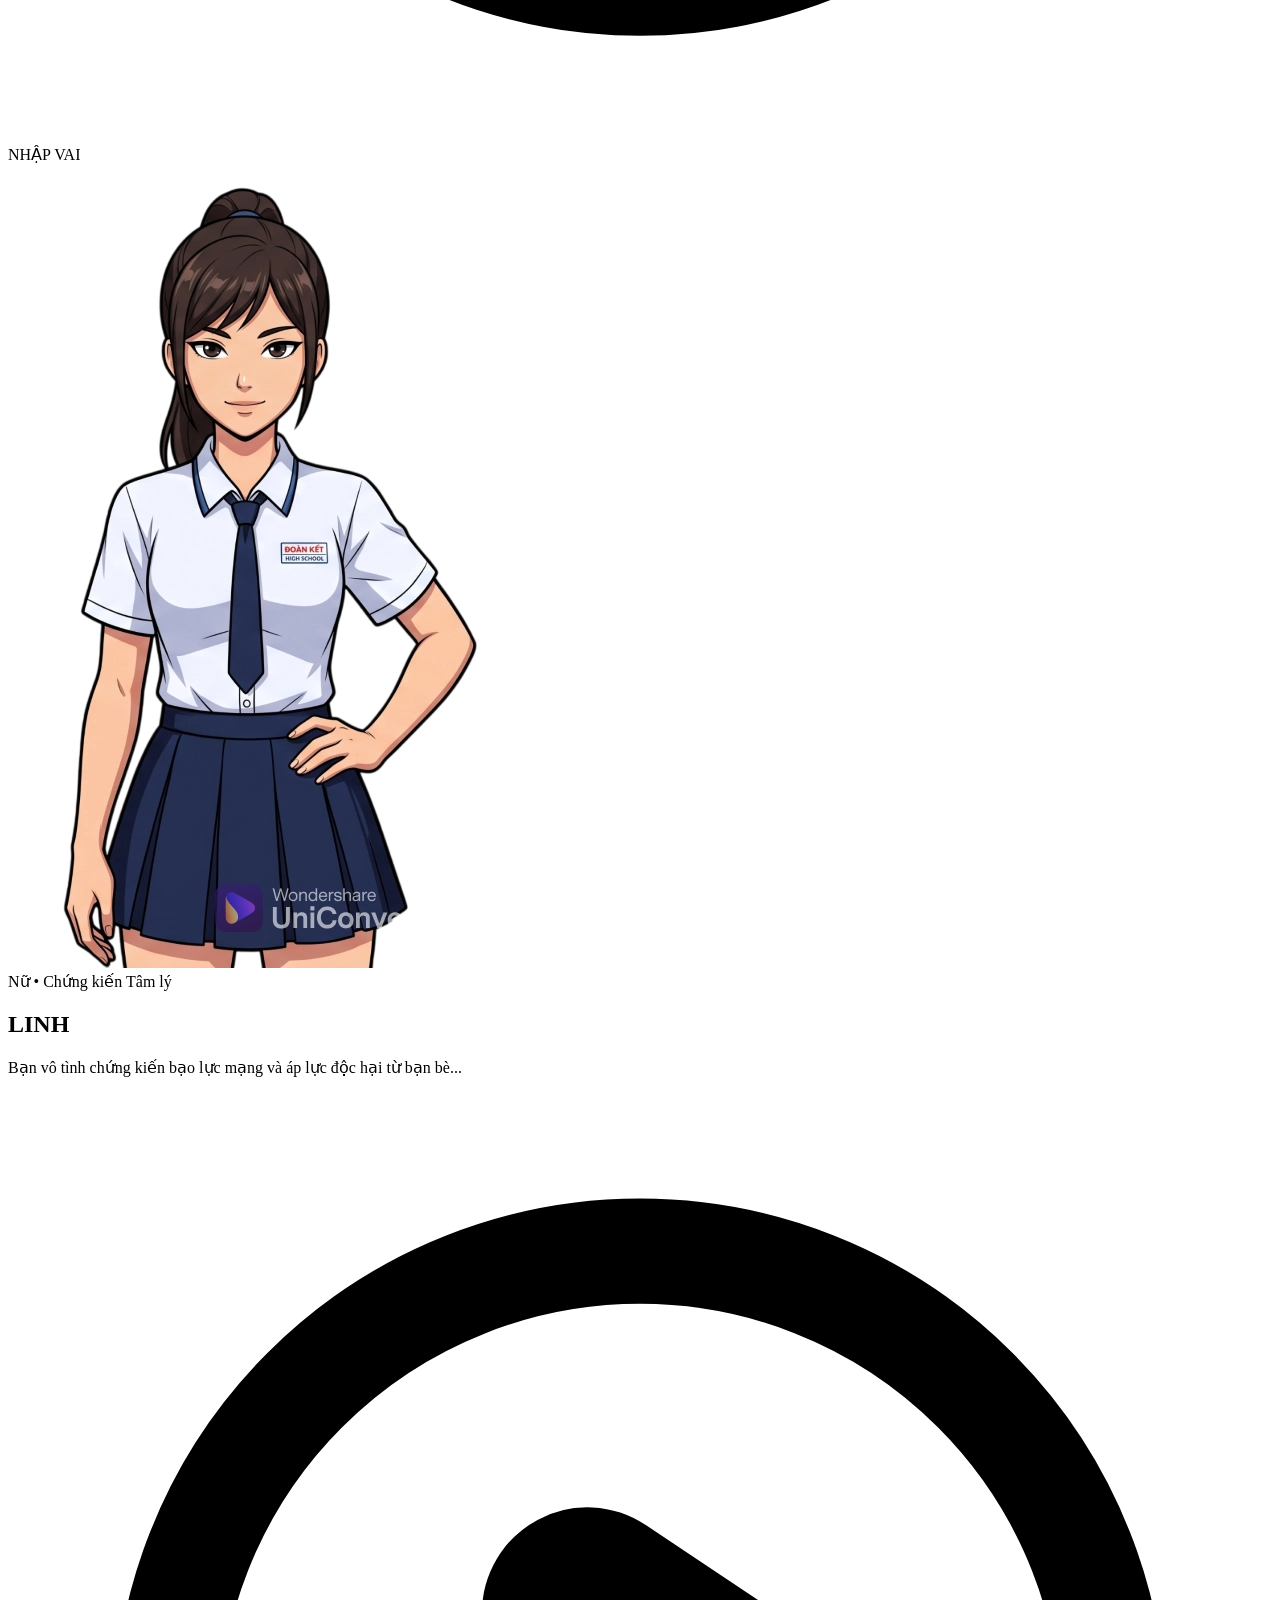
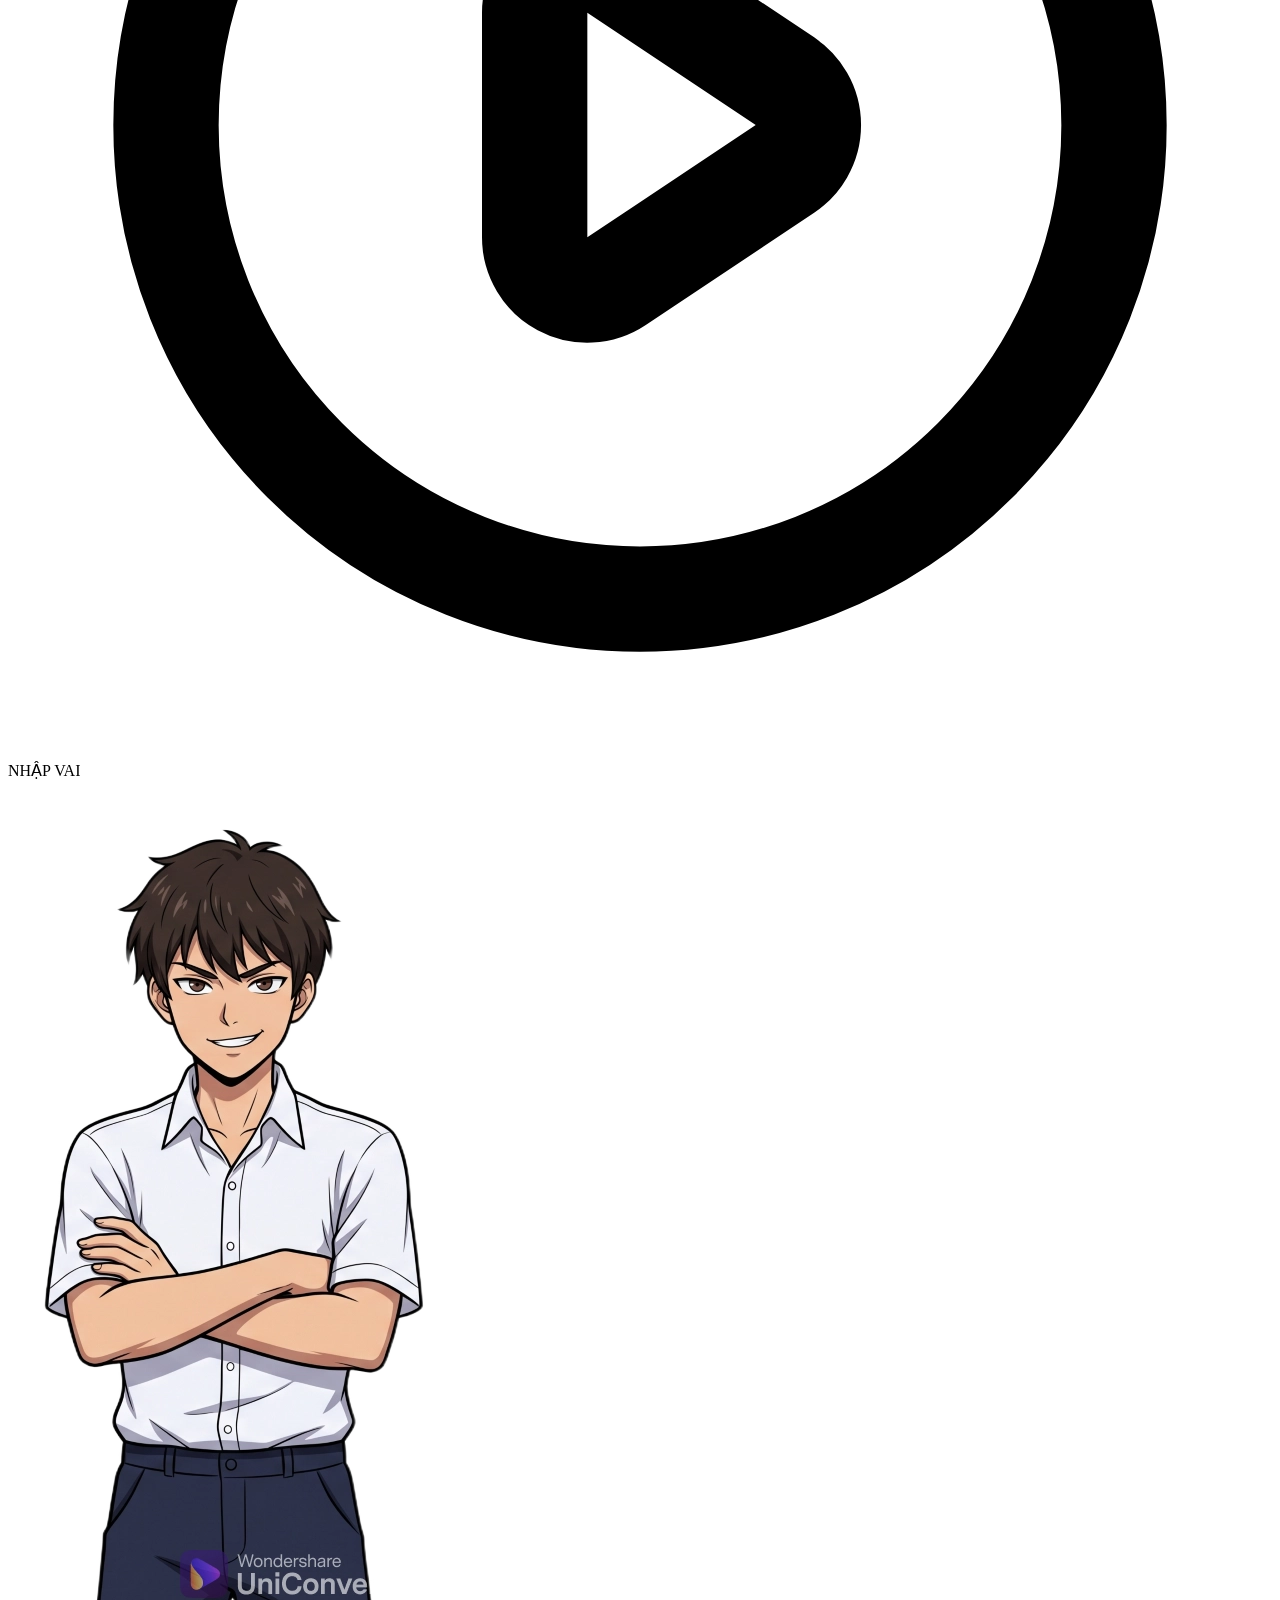
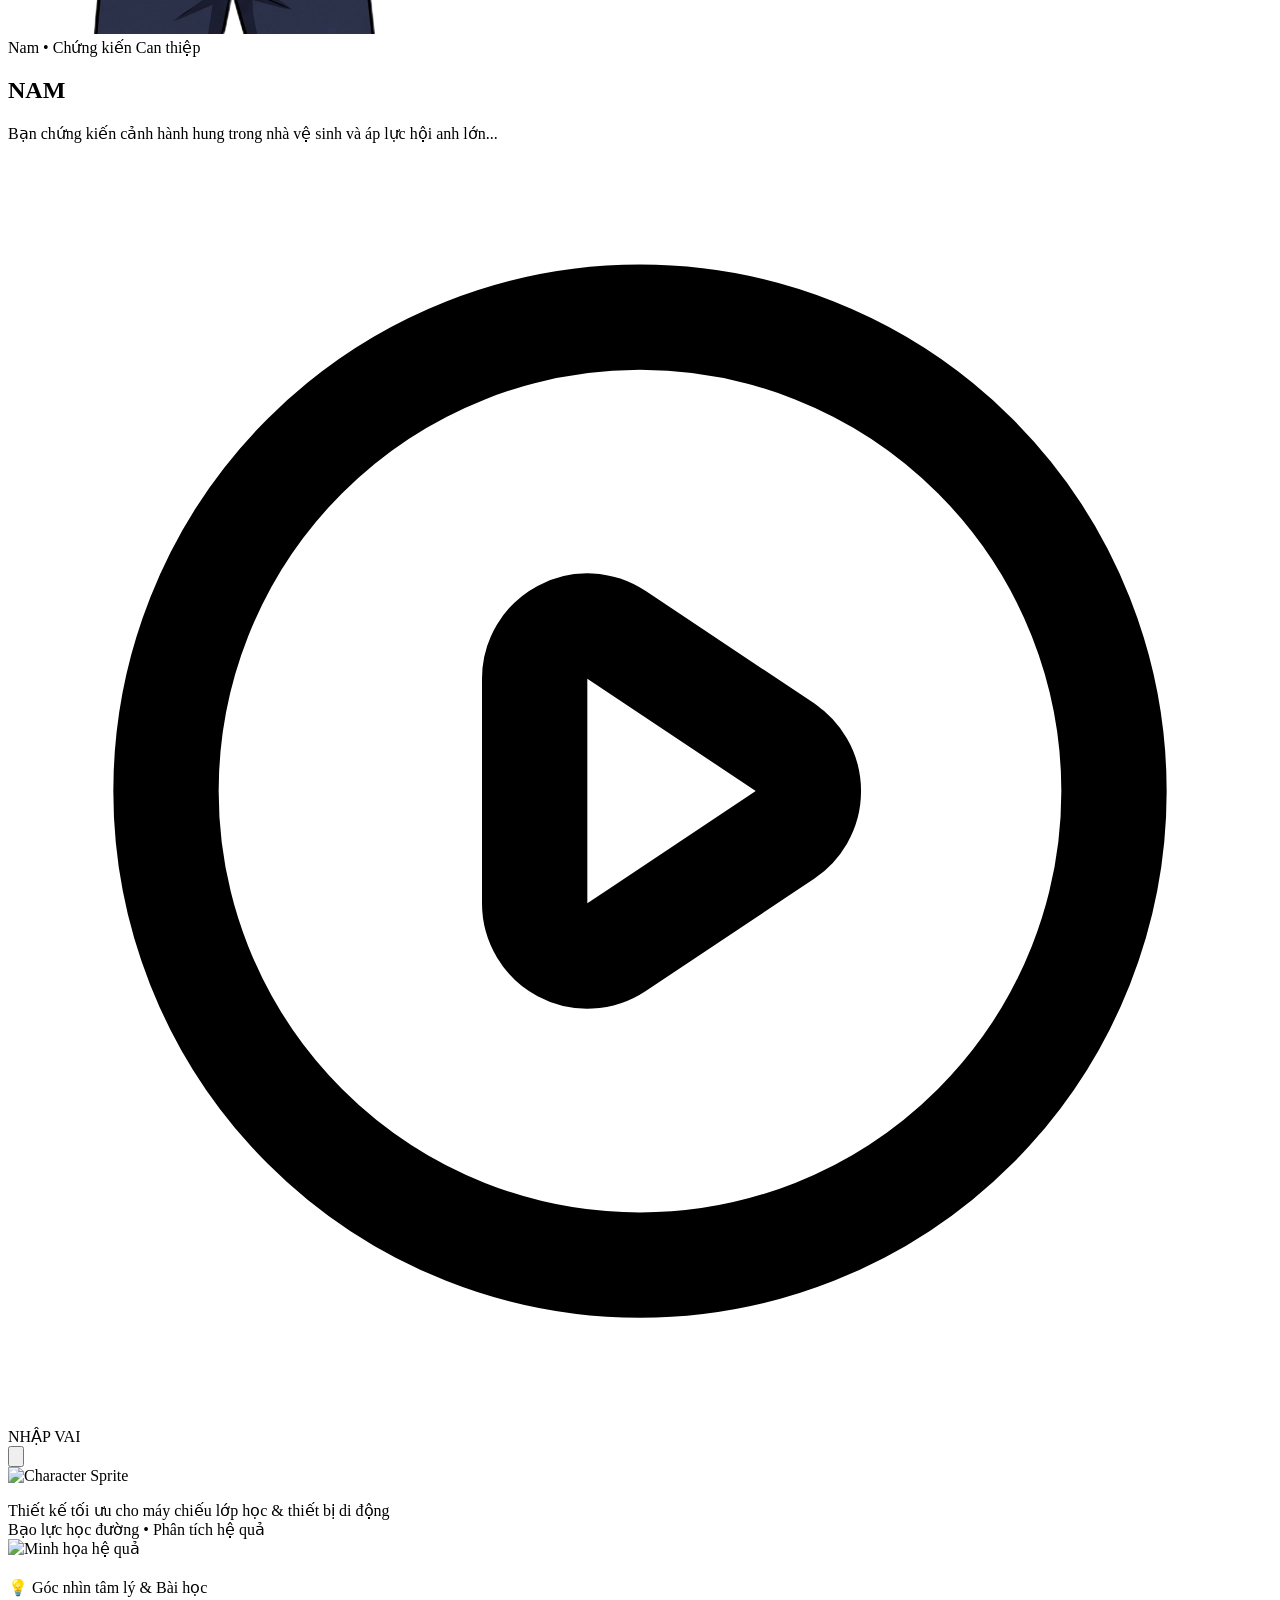
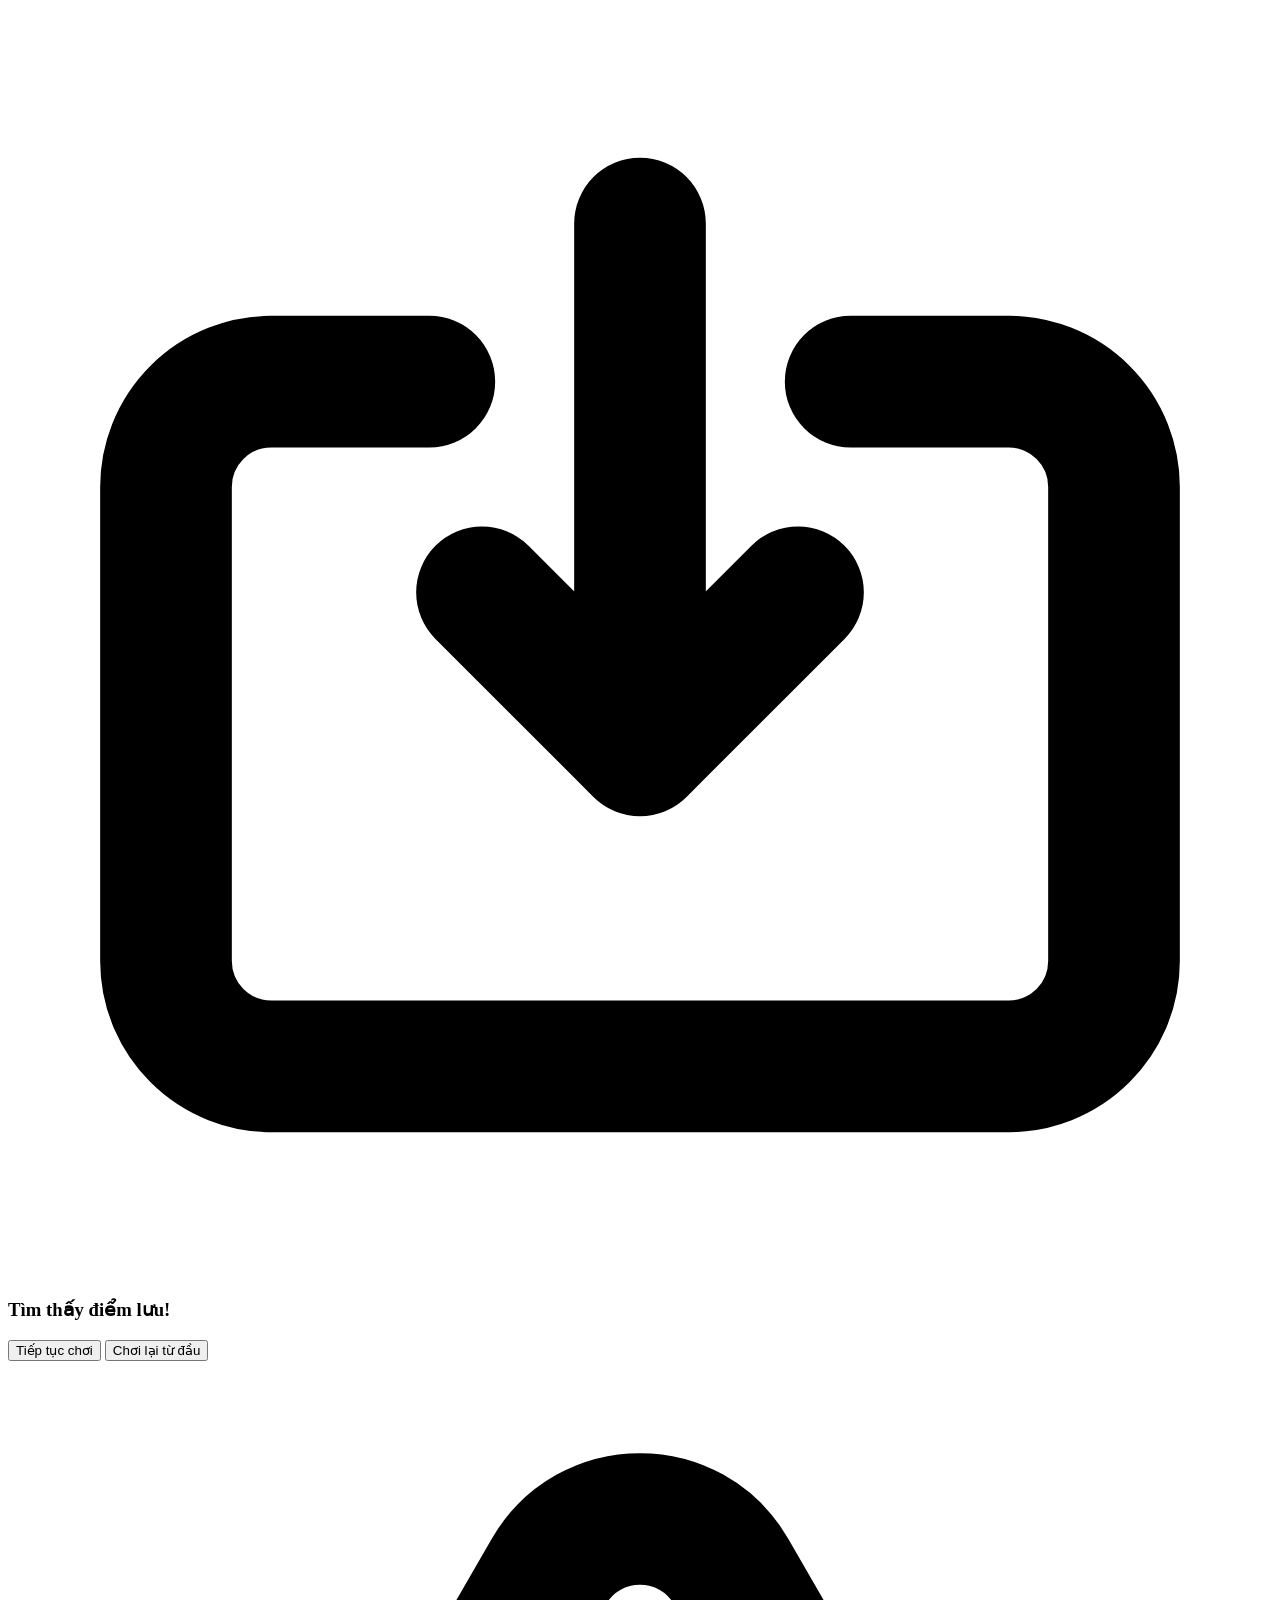
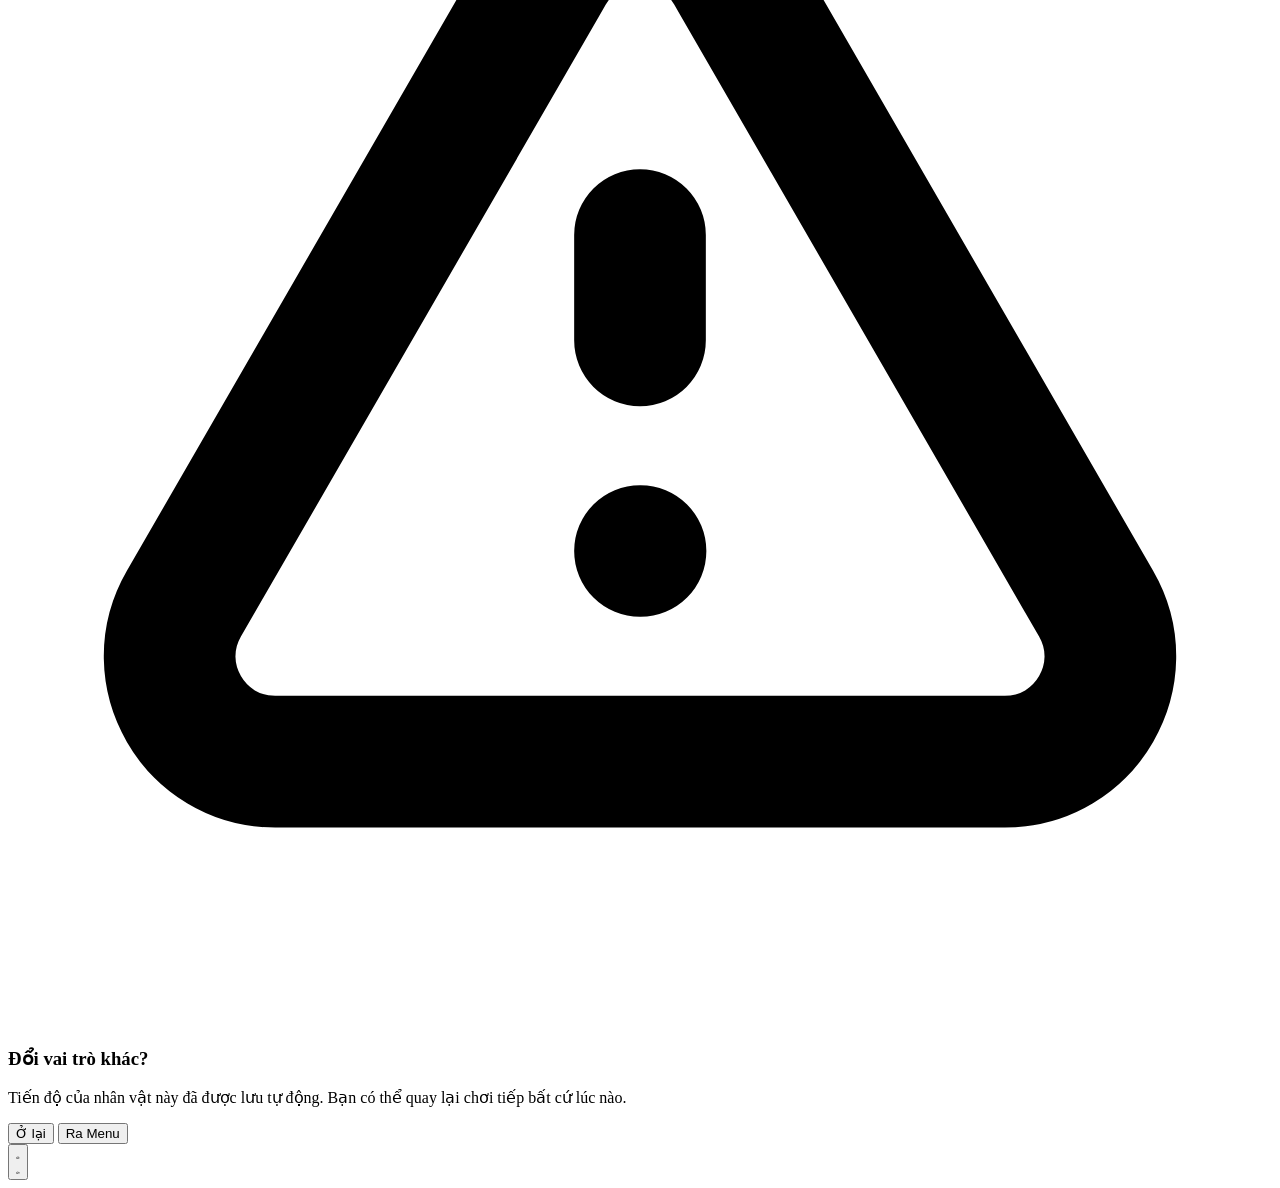
==== commit 7f86883c: "Done 10" ====
--- a/index.html
+++ b/index.html
@@ -2,159 +2,104 @@
 <html lang="vi">
 <head>
     <meta charset="UTF-8">
-    <meta name="viewport" content="width=device-width, initial-scale=1.0, maximum-scale=1.0, user-scalable=no">
+    <meta name="viewport" content="width=device-width, initial-scale=1.0, maximum-scale=1.0, user-scalable=no, viewport-fit=cover">
     <title>Bạo Lực Học Đường - Web Game Tương Tác</title>
     <script src="https://cdn.tailwindcss.com"></script>
     <link rel="stylesheet" href="https://cdnjs.cloudflare.com/ajax/libs/animate.css/4.1.1/animate.min.css"/>
     <style>
-        /* Tùy chỉnh thanh cuộn thanh lịch */
-        .custom-scrollbar::-webkit-scrollbar { width: 5px; }
-        .custom-scrollbar::-webkit-scrollbar-track { background: rgba(255, 255, 255, 0.03); border-radius: 10px; }
-        .custom-scrollbar::-webkit-scrollbar-thumb { background: rgba(255, 255, 255, 0.3); border-radius: 10px; }
-        .custom-scrollbar::-webkit-scrollbar-thumb:hover { background: rgba(255, 255, 255, 0.5); }
+        /* Thanh cuộn siêu mỏng & Không bị che chữ */
+        .custom-scrollbar::-webkit-scrollbar { width: 3px; }
+        .custom-scrollbar::-webkit-scrollbar-track { background: transparent; }
+        .custom-scrollbar::-webkit-scrollbar-thumb { background: rgba(255, 255, 255, 0.25); border-radius: 10px; }
         
-        /* Hiệu ứng Đom đóm */
         @keyframes float-up {
             0% { transform: translate3d(0, 0, 0) scale(1); opacity: 0; }
-            20% { opacity: 0.8; }
-            80% { opacity: 0.8; }
+            20%, 80% { opacity: 0.8; }
             100% { transform: translate3d(0, -150px, 0) scale(0.5); opacity: 0; }
         }
         .firefly {
-            position: absolute;
-            background: rgba(253, 230, 138, 0.6);
-            box-shadow: 0 0 8px rgba(253, 230, 138, 0.8);
-            border-radius: 50%;
-            pointer-events: none;
-            will-change: transform, opacity;
-        }
-
-        /* Tối ưu Nhịp thở nhân vật (Chỉ di chuyển, không có bóng đổ động) */
+            position: absolute; background: rgba(253, 230, 138, 0.6);
+            box-shadow: 0 0 8px rgba(253, 230, 138, 0.8); border-radius: 50%;
+            pointer-events: none; will-change: transform, opacity;
+        }
+
         @keyframes breathing {
-            0% { transform: translate3d(0, 0, 0); }
-            50% { transform: translate3d(0, -12px, 0); }
-            100% { transform: translate3d(0, 0, 0); }
-        }
-        .char-breathe {
-            animation: breathing 4s ease-in-out infinite;
-            will-change: transform;
-        }
-
-        /* Bóng 3D dưới chân thu phóng theo nhịp thở */
+            0%, 100% { transform: translate3d(0, 0, 0); }
+            50% { transform: translate3d(0, -10px, 0); }
+        }
+        .char-breathe { animation: breathing 4s ease-in-out infinite; will-change: transform; }
+        
         @keyframes shadow-breathe {
-            0% { transform: translate3d(-50%, 0, 0) scale(1); opacity: 0.8; }
-            50% { transform: translate3d(-50%, 0, 0) scale(0.75); opacity: 0.3; }
-            100% { transform: translate3d(-50%, 0, 0) scale(1); opacity: 0.8; }
-        }
-        .char-shadow {
-            animation: shadow-breathe 4s ease-in-out infinite;
-            will-change: transform, opacity;
-        }
-
-        /* Hiệu ứng Ripple Nút Bấm */
+            0%, 100% { transform: translate3d(-50%, 0, 0) scale(1); opacity: 0.8; }
+            50% { transform: translate3d(-50%, 0, 0) scale(0.8); opacity: 0.4; }
+        }
+        .char-shadow { animation: shadow-breathe 4s ease-in-out infinite; will-change: transform, opacity; }
+
         .ripple {
-            position: absolute;
-            border-radius: 50%;
-            transform: scale(0);
-            animation: ripple-anim 0.4s ease-out;
-            background-color: rgba(255, 255, 255, 0.25);
-            pointer-events: none;
-            width: 100px;
-            height: 100px;
-            margin-top: -50px;
-            margin-left: -50px;
-            will-change: transform, opacity;
-        }
-        @keyframes ripple-anim {
-            100% { transform: scale(12); opacity: 0; }
-        }
+            position: absolute; border-radius: 50%; transform: scale(0);
+            animation: ripple-anim 0.4s ease-out; background-color: rgba(255, 255, 255, 0.2);
+            pointer-events: none; width: 100px; height: 100px;
+            margin-top: -50px; margin-left: -50px; will-change: transform, opacity;
+        }
+        @keyframes ripple-anim { 100% { transform: scale(12); opacity: 0; } }
         .btn-selected {
-            background-color: rgba(255, 255, 255, 0.15) !important;
-            border-color: rgba(255, 255, 255, 0.8) !important;
-            transform: scale(0.97) !important;
-            transition: all 0.2s ease-out !important;
-        }
-
-        /* Hit Reaction Nhân Vật (Tối ưu GPU) */
+            background-color: rgba(255, 255, 255, 0.2) !important;
+            border-color: rgba(255, 255, 255, 0.9) !important;
+            transform: scale(0.98) !important; transition: all 0.2s ease-out !important;
+        }
+
         @keyframes char-impact-progress {
-            0% { transform: scale(1) translateY(0); filter: brightness(1); }
+            0%, 100% { transform: scale(1) translateY(0); filter: brightness(1); }
             40% { transform: scale(1.03) translateY(-8px); filter: brightness(1.15); }
-            100% { transform: scale(1) translateY(0); filter: brightness(1); }
         }
         .anim-char-progress { animation: char-impact-progress 0.35s ease-out !important; }
 
         @keyframes char-impact-fail {
-            0% { transform: translateX(0) scale(1); filter: brightness(1) contrast(1); }
-            20% { transform: translateX(-12px) scale(0.96); filter: brightness(0.6) contrast(1.2); }
-            40% { transform: translateX(12px) scale(0.96); filter: brightness(0.6) contrast(1.2); }
-            60% { transform: translateX(-12px) scale(0.96); filter: brightness(0.6) contrast(1.2); }
-            80% { transform: translateX(12px) scale(0.96); filter: brightness(0.6) contrast(1.2); }
-            100% { transform: translateX(0) scale(1); filter: brightness(1) contrast(1); }
+            0%, 100% { transform: translateX(0) scale(1); filter: brightness(1) contrast(1); }
+            20%, 60% { transform: translateX(-10px) scale(0.97); filter: brightness(0.7) contrast(1.2); }
+            40%, 80% { transform: translateX(10px) scale(0.97); filter: brightness(0.7) contrast(1.2); }
         }
         .anim-char-fail { animation: char-impact-fail 0.4s ease-in-out !important; }
 
         @keyframes char-impact-success {
-            0% { transform: scale(1) translateY(0); filter: brightness(1); }
-            40% { transform: scale(1.06) translateY(-20px); filter: brightness(1.3); }
-            100% { transform: scale(1) translateY(0); filter: brightness(1); }
+            0%, 100% { transform: scale(1) translateY(0); filter: brightness(1); }
+            40% { transform: scale(1.05) translateY(-15px); filter: brightness(1.25); }
         }
         .anim-char-success { animation: char-impact-success 0.5s ease-out !important; }
 
-        /* Con trỏ gõ chữ nhấp nháy */
-        @keyframes blink-cursor {
-            0%, 100% { opacity: 1; }
-            50% { opacity: 0; }
-        }
+        @keyframes blink-cursor { 0%, 100% { opacity: 1; } 50% { opacity: 0; } }
         .typing-cursor::after {
-            content: ' ▍';
-            color: #fbbf24;
-            animation: blink-cursor 0.8s step-end infinite;
-            text-shadow: 0 0 5px rgba(251, 191, 36, 0.5);
-        }
-
-        /* Background "Thở" - Ambient Breathing */
-        @keyframes bg-breathe {
-            0% { transform: scale(1.0); }
-            100% { transform: scale(1.06); }
-        }
-        .bg-ambient {
-            animation: bg-breathe 25s ease-in-out infinite alternate;
-            will-change: transform;
-        }
-
-        /* Viền Glow rực rỡ cho Khung thoại */
-        .glass-glow {
-            position: relative;
-        }
+            content: ' ▍'; color: #10b981; animation: blink-cursor 0.8s step-end infinite;
+            text-shadow: 0 0 5px rgba(16, 185, 129, 0.5);
+        }
+
+        @keyframes bg-breathe { 0% { transform: scale(1.0); } 100% { transform: scale(1.06); } }
+        .bg-ambient { animation: bg-breathe 25s ease-in-out infinite alternate; will-change: transform; }
+
+        .glass-glow { position: relative; }
         .glass-glow::before {
-            content: '';
-            position: absolute;
-            top: 0; left: 10%; right: 10%; height: 1px;
-            background: linear-gradient(90deg, transparent, rgba(255,255,255,0.6), transparent);
-            opacity: 0.5;
-            z-index: 10;
+            content: ''; position: absolute; top: 0; left: 15%; right: 15%; height: 1.5px;
+            background: linear-gradient(90deg, transparent, rgba(255,255,255,0.4), transparent);
+            z-index: 10; border-radius: 50%;
         }
     </style>
 </head>
-<!-- Đã sửa w-screen thành w-full để chống giãn khung -->
 <body class="bg-black text-white font-sans select-none overflow-hidden h-[100dvh] w-full relative">
 
-    <!-- LỚP CHỚP SÁNG CHUYỂN CẢNH ĐIỆN ẢNH -->
     <div id="cinematic-flash" class="fixed inset-0 bg-white z-[200] pointer-events-none opacity-0 transition-opacity duration-200 mix-blend-overlay"></div>
 
-    <!-- KHUNG BACKGROUND CHÍNH (Fixed cứng để không bao giờ bị hở viền) -->
     <div class="fixed -inset-10 z-0 overflow-hidden bg-black">
         <div id="game-bg" class="w-full h-full bg-cover bg-center transition-all duration-1000 bg-ambient" style="background-image: url('https://images.unsplash.com/photo-1580582932707-520aed937b7b?q=80&w=1932&auto=format&fit=crop');"></div>
     </div>
     
-    <!-- LỚP MỜ PHỦ ĐEN MÀN HÌNH (Fixed khít tuyệt đối 100%) -->
-    <div class="fixed inset-0 bg-black/70 backdrop-blur-[2px] pointer-events-none transition-all duration-1000 z-10" id="bg-overlay"></div>
-
-    <div class="h-full w-full flex flex-col justify-between p-2 sm:p-4 md:p-6 lg:p-8 relative z-20">
-        <!-- HEADER -->
-        <header id="main-header" class="hidden py-2 sm:py-3 px-3 sm:px-0 flex-row justify-between items-center shrink-0 w-full max-w-7xl mx-auto gap-2">
+    <div class="fixed inset-0 bg-black/75 backdrop-blur-[3px] pointer-events-none transition-all duration-1000 z-10" id="bg-overlay"></div>
+
+    <div class="h-full w-full flex flex-col justify-between p-0 md:p-6 lg:p-8 relative z-20">
+        
+        <!-- HEADER ĐÃ FIX LỖI: Thêm pl-4 và pr-16 để đẩy nút Reset sang trái, chừa chỗ cho Âm thanh -->
+        <header id="main-header" class="hidden py-3 pl-4 pr-16 md:px-0 flex-row justify-between items-center shrink-0 w-full max-w-7xl mx-auto gap-2">
             <div class="flex-1 min-w-0">
-                <h1 id="top-nav-title" class="text-sm sm:text-lg md:text-2xl font-black tracking-widest text-white uppercase truncate drop-shadow-md transition-colors duration-300">
+                <h1 id="top-nav-title" class="text-[14px] sm:text-lg md:text-2xl font-black tracking-widest text-white uppercase truncate drop-shadow-md transition-colors duration-300">
                     CHỌN NHÂN VẬT
                 </h1>
                 <p id="top-nav-sub" class="text-[10px] sm:text-xs md:text-sm text-slate-300 font-medium truncate drop-shadow transition-colors duration-300">
@@ -162,18 +107,16 @@
                 </p>
             </div>
             
-            <button id="btn-reset-role" onclick="showConfirmModal()" class="hidden bg-slate-900/90 hover:bg-slate-800 text-white px-3 py-1.5 sm:px-4 sm:py-2 rounded-xl text-[11px] sm:text-xs md:text-sm font-bold transition-transform duration-200 border border-slate-600 shadow-[0_4px_15px_rgba(0,0,0,0.5)] items-center gap-1.5 shrink-0 active:scale-95 transform-gpu">
-                <svg class="w-3.5 h-3.5 sm:w-4 sm:h-4 text-slate-300" fill="none" stroke="currentColor" viewBox="0 0 24 24">
-                    <path stroke-linecap="round" stroke-linejoin="round" stroke-width="2.5" d="M4 6a2 2 0 012-2h2a2 2 0 012 2v2a2 2 0 01-2 2H6a2 2 0 01-2-2V6zM14 6a2 2 0 012-2h2a2 2 0 012 2v2a2 2 0 01-2 2h-2a2 2 0 01-2-2V6zM4 16a2 2 0 012-2h2a2 2 0 012 2v2a2 2 0 01-2 2H6a2 2 0 01-2-2v-2zM14 16a2 2 0 012-2h2a2 2 0 012 2v2a2 2 0 01-2 2h-2a2 2 0 01-2-2v-2z"></path>
-                </svg>
-                <span>Chọn lại<span class="hidden sm:inline"> vai trò</span></span>
+            <button id="btn-reset-role" onclick="showConfirmModal()" class="hidden bg-slate-900/90 hover:bg-slate-800 text-white px-3 py-2 rounded-xl text-[11px] sm:text-xs md:text-sm font-bold transition-transform duration-200 border border-slate-600 shadow-[0_4px_15px_rgba(0,0,0,0.5)] items-center gap-1.5 shrink-0 active:scale-95 transform-gpu">
+                <svg class="w-4 h-4 text-slate-300" fill="none" stroke="currentColor" viewBox="0 0 24 24"><path stroke-linecap="round" stroke-linejoin="round" stroke-width="2.5" d="M4 6a2 2 0 012-2h2a2 2 0 012 2v2a2 2 0 01-2 2H6a2 2 0 01-2-2V6zM14 6a2 2 0 012-2h2a2 2 0 012 2v2a2 2 0 01-2 2h-2a2 2 0 01-2-2V6zM4 16a2 2 0 012-2h2a2 2 0 012 2v2a2 2 0 01-2 2H6a2 2 0 01-2-2v-2zM14 16a2 2 0 012-2h2a2 2 0 012 2v2a2 2 0 01-2 2h-2a2 2 0 01-2-2v-2z"></path></svg>
+                <span class="hidden sm:inline">Chọn lại vai</span>
             </button>
         </header>
 
-        <main class="flex-1 min-h-0 flex items-center justify-center w-full max-w-7xl mx-auto my-1 sm:my-2">
+        <main class="flex-1 min-h-0 flex items-center justify-center w-full max-w-7xl mx-auto my-0 sm:my-2">
             
             <!-- MENU CHÍNH -->
-            <div id="main-menu-screen" class="w-full h-full flex flex-col items-center justify-center animate__animated animate__fadeIn relative overflow-hidden rounded-3xl">
+            <div id="main-menu-screen" class="w-full h-full flex flex-col items-center justify-center animate__animated animate__fadeIn relative overflow-hidden rounded-3xl p-4">
                 <div id="fireflies-container" class="absolute inset-0 z-0 pointer-events-none"></div>
 
                 <div class="text-center mb-10 sm:mb-14 relative z-10">
@@ -193,21 +136,21 @@
             </div>
 
             <!-- MÀN HÌNH CHỌN VAI -->
-            <div id="role-selection-screen" class="hidden w-full h-full max-w-7xl flex-col justify-center animate__animated">
-                <div class="flex-1 min-h-0 flex items-center justify-center relative w-full px-2 sm:px-0">
-                    <button onclick="switchMobileCard(-1)" class="sm:hidden absolute left-2 z-30 bg-slate-800/90 text-white p-2.5 rounded-full border border-slate-600 shadow-[0_0_15px_rgba(0,0,0,0.5)] active:scale-90 transition-transform transform-gpu">
+            <div id="role-selection-screen" class="hidden w-full h-full max-w-7xl flex-col justify-center animate__animated p-2 md:p-0">
+                <div class="flex-1 min-h-0 flex items-center justify-center relative w-full px-0">
+                    <button onclick="switchMobileCard(-1)" class="sm:hidden absolute left-0 z-30 bg-slate-800/90 text-white p-3 rounded-full border border-slate-600 shadow-[0_0_15px_rgba(0,0,0,0.5)] active:scale-90 transition-transform transform-gpu">
                         <svg class="w-5 h-5 text-emerald-400" fill="none" stroke="currentColor" viewBox="0 0 24 24"><path stroke-linecap="round" stroke-linejoin="round" stroke-width="2.5" d="M15 19l-7-7 7-7"></path></svg>
                     </button>
 
-                    <div class="w-full max-w-[320px] h-[65vh] min-h-[420px] max-h-[520px] sm:max-w-2xl lg:max-w-none sm:h-full sm:min-h-0 sm:max-h-none mx-auto flex sm:grid sm:grid-cols-2 lg:grid-cols-4 gap-4 md:gap-5 items-stretch justify-center pt-8 sm:pt-16 lg:pt-16 pb-2">
+                    <div class="w-full max-w-[320px] h-[65vh] min-h-[440px] max-h-[580px] sm:max-w-2xl lg:max-w-none sm:h-full sm:min-h-0 sm:max-h-none mx-auto flex sm:grid sm:grid-cols-2 lg:grid-cols-4 gap-4 md:gap-5 items-stretch justify-center pt-8 sm:pt-16 pb-2">
                         
                         <!-- Thẻ Mai -->
-                        <div id="card-mai" onclick="startRole('mai')" class="role-card flex flex-1 bg-slate-900/95 border border-slate-700/50 hover:border-emerald-500/60 rounded-[20px] sm:rounded-[28px] cursor-pointer transform lg:hover:-translate-y-2 transition-transform duration-300 flex-col justify-between shadow-xl hover:shadow-2xl group overflow-visible relative w-full h-full transform-gpu">
+                        <div id="card-mai" onclick="checkSaveAndStart('mai')" class="role-card flex flex-1 bg-slate-900/95 border border-slate-700/50 hover:border-emerald-500/60 rounded-[24px] sm:rounded-[28px] cursor-pointer transform lg:hover:-translate-y-2 transition-transform duration-300 flex-col justify-between shadow-xl hover:shadow-2xl group overflow-visible relative w-full h-full transform-gpu">
                             <div class="absolute -top-24 left-1/2 -translate-x-1/2 w-56 h-56 bg-emerald-500/20 rounded-full blur-[60px] pointer-events-none group-hover:bg-emerald-500/40 transition-all duration-700"></div>
-                            <div class="flex-1 min-h-0 w-full flex items-end justify-center relative z-10 overflow-visible bg-gradient-to-t from-emerald-950/60 to-transparent border-b border-slate-800 rounded-t-[20px] sm:rounded-t-[28px]">
+                            <div class="flex-1 min-h-0 w-full flex items-end justify-center relative z-10 overflow-visible bg-gradient-to-t from-emerald-950/60 to-transparent border-b border-slate-800 rounded-t-[24px] sm:rounded-t-[28px]">
                                 <img src="assets/characters/Char_1.webp" alt="Mai" class="absolute bottom-0 h-[115%] sm:h-[120%] lg:h-[110%] w-auto max-w-none object-contain origin-bottom drop-shadow-[0_10px_10px_rgba(0,0,0,0.8)] transform group-hover:scale-105 transition-transform duration-500 z-10 transform-gpu">
                             </div>
-                            <div class="p-4 sm:p-5 flex flex-col justify-between relative z-20 bg-slate-950 shrink-0 rounded-b-[20px] sm:rounded-b-[28px]">
+                            <div class="p-4 sm:p-5 flex flex-col justify-between relative z-20 bg-slate-950 shrink-0 rounded-b-[24px] sm:rounded-b-[28px]">
                                 <div>
                                     <div class="flex items-center justify-between mb-2">
                                         <span class="bg-emerald-500/10 text-emerald-400 font-bold px-2 py-0.5 rounded text-[10px] uppercase tracking-wider">Nữ • Nạn nhân</span>
@@ -216,17 +159,20 @@
                                     <h2 class="text-xl sm:text-2xl font-black text-slate-100 group-hover:text-emerald-400 transition-colors tracking-tight drop-shadow-md">MAI</h2>
                                     <p class="text-slate-300 mt-1 sm:mt-1.5 text-[11px] sm:text-sm leading-relaxed line-clamp-2">Bạn đang hứng chịu tin đồn thất thiệt và sự cô lập từ bạn bè...</p>
                                 </div>
-                                <div class="mt-3 sm:mt-4 text-center bg-slate-800/80 group-hover:bg-emerald-600 border border-slate-700/50 group-hover:border-emerald-500 text-slate-200 group-hover:text-white font-bold py-2.5 sm:py-3 rounded-[10px] shadow transition-colors duration-300 text-xs sm:text-sm tracking-wide">NHẬP VAI</div>
+                                <div class="mt-3 text-center bg-slate-800/80 group-hover:bg-emerald-600 border border-slate-700/50 group-hover:border-emerald-500 text-slate-200 group-hover:text-white font-bold py-2.5 rounded-[12px] shadow transition-colors duration-300 text-xs sm:text-sm tracking-wide flex items-center justify-center gap-2">
+                                    <svg class="w-3.5 h-3.5" fill="none" stroke="currentColor" viewBox="0 0 24 24"><path stroke-linecap="round" stroke-linejoin="round" stroke-width="2" d="M14.752 11.168l-3.197-2.132A1 1 0 0010 9.87v4.263a1 1 0 001.555.832l3.197-2.132a1 1 0 000-1.664z"></path><path stroke-linecap="round" stroke-linejoin="round" stroke-width="2" d="M21 12a9 9 0 11-18 0 9 9 0 0118 0z"></path></svg>
+                                    NHẬP VAI
+                                </div>
                             </div>
                         </div>
 
                         <!-- Thẻ Minh -->
-                        <div id="card-minh" onclick="startRole('minh')" class="role-card hidden sm:flex flex-1 bg-slate-900/95 border border-slate-700/50 hover:border-indigo-500/60 rounded-[20px] sm:rounded-[28px] cursor-pointer transform lg:hover:-translate-y-2 transition-transform duration-300 flex-col justify-between shadow-xl hover:shadow-2xl group overflow-visible relative w-full h-full transform-gpu">
+                        <div id="card-minh" onclick="checkSaveAndStart('minh')" class="role-card hidden sm:flex flex-1 bg-slate-900/95 border border-slate-700/50 hover:border-indigo-500/60 rounded-[24px] sm:rounded-[28px] cursor-pointer transform lg:hover:-translate-y-2 transition-transform duration-300 flex-col justify-between shadow-xl hover:shadow-2xl group overflow-visible relative w-full h-full transform-gpu">
                             <div class="absolute -top-24 left-1/2 -translate-x-1/2 w-56 h-56 bg-indigo-500/20 rounded-full blur-[60px] pointer-events-none group-hover:bg-indigo-500/40 transition-all duration-700"></div>
-                            <div class="flex-1 min-h-0 w-full flex items-end justify-center relative z-10 overflow-visible bg-gradient-to-t from-indigo-950/60 to-transparent border-b border-slate-800 rounded-t-[20px] sm:rounded-t-[28px]">
+                            <div class="flex-1 min-h-0 w-full flex items-end justify-center relative z-10 overflow-visible bg-gradient-to-t from-indigo-950/60 to-transparent border-b border-slate-800 rounded-t-[24px] sm:rounded-t-[28px]">
                                 <img src="assets/characters/Char_4.webp" alt="Minh" class="absolute bottom-0 h-[115%] sm:h-[120%] lg:h-[110%] w-auto max-w-none object-contain origin-bottom drop-shadow-[0_10px_10px_rgba(0,0,0,0.8)] transform group-hover:scale-105 transition-transform duration-500 z-10 transform-gpu">
                             </div>
-                            <div class="p-4 sm:p-5 flex flex-col justify-between relative z-20 bg-slate-950 shrink-0 rounded-b-[20px] sm:rounded-b-[28px]">
+                            <div class="p-4 sm:p-5 flex flex-col justify-between relative z-20 bg-slate-950 shrink-0 rounded-b-[24px] sm:rounded-b-[28px]">
                                 <div>
                                     <div class="flex items-center justify-between mb-2">
                                         <span class="bg-indigo-500/10 text-indigo-400 font-bold px-2 py-0.5 rounded text-[10px] uppercase tracking-wider">Nam • Nạn nhân</span>
@@ -235,17 +181,20 @@
                                     <h2 class="text-xl sm:text-2xl font-black text-slate-100 group-hover:text-indigo-400 transition-colors tracking-tight drop-shadow-md">MINH</h2>
                                     <p class="text-slate-300 mt-1 sm:mt-1.5 text-[11px] sm:text-sm leading-relaxed line-clamp-2">Bạn đối mặt với bạo lực sân bóng, trấn lột và sự miệt thị yếu đuối...</p>
                                 </div>
-                                <div class="mt-3 sm:mt-4 text-center bg-slate-800/80 group-hover:bg-indigo-600 border border-slate-700/50 group-hover:border-indigo-500 text-slate-200 group-hover:text-white font-bold py-2.5 sm:py-3 rounded-[10px] shadow transition-colors duration-300 text-xs sm:text-sm tracking-wide">NHẬP VAI</div>
+                                <div class="mt-3 text-center bg-slate-800/80 group-hover:bg-indigo-600 border border-slate-700/50 group-hover:border-indigo-500 text-slate-200 group-hover:text-white font-bold py-2.5 rounded-[12px] shadow transition-colors duration-300 text-xs sm:text-sm tracking-wide flex items-center justify-center gap-2">
+                                    <svg class="w-3.5 h-3.5" fill="none" stroke="currentColor" viewBox="0 0 24 24"><path stroke-linecap="round" stroke-linejoin="round" stroke-width="2" d="M14.752 11.168l-3.197-2.132A1 1 0 0010 9.87v4.263a1 1 0 001.555.832l3.197-2.132a1 1 0 000-1.664z"></path><path stroke-linecap="round" stroke-linejoin="round" stroke-width="2" d="M21 12a9 9 0 11-18 0 9 9 0 0118 0z"></path></svg>
+                                    NHẬP VAI
+                                </div>
                             </div>
                         </div>
 
                         <!-- Thẻ Linh -->
-                        <div id="card-linh" onclick="startRole('linh')" class="role-card hidden sm:flex flex-1 bg-slate-900/95 border border-slate-700/50 hover:border-sky-500/60 rounded-[20px] sm:rounded-[28px] cursor-pointer transform lg:hover:-translate-y-2 transition-transform duration-300 flex-col justify-between shadow-xl hover:shadow-2xl group overflow-visible relative w-full h-full transform-gpu">
+                        <div id="card-linh" onclick="checkSaveAndStart('linh')" class="role-card hidden sm:flex flex-1 bg-slate-900/95 border border-slate-700/50 hover:border-sky-500/60 rounded-[24px] sm:rounded-[28px] cursor-pointer transform lg:hover:-translate-y-2 transition-transform duration-300 flex-col justify-between shadow-xl hover:shadow-2xl group overflow-visible relative w-full h-full transform-gpu">
                             <div class="absolute -top-24 left-1/2 -translate-x-1/2 w-56 h-56 bg-sky-500/20 rounded-full blur-[60px] pointer-events-none group-hover:bg-sky-500/40 transition-all duration-700"></div>
-                            <div class="flex-1 min-h-0 w-full flex items-end justify-center relative z-10 overflow-visible bg-gradient-to-t from-sky-950/60 to-transparent border-b border-slate-800 rounded-t-[20px] sm:rounded-t-[28px]">
+                            <div class="flex-1 min-h-0 w-full flex items-end justify-center relative z-10 overflow-visible bg-gradient-to-t from-sky-950/60 to-transparent border-b border-slate-800 rounded-t-[24px] sm:rounded-t-[28px]">
                                 <img src="assets/characters/Char_2.webp" alt="Linh" class="absolute bottom-0 h-[115%] sm:h-[120%] lg:h-[110%] w-auto max-w-none object-contain origin-bottom drop-shadow-[0_10px_10px_rgba(0,0,0,0.8)] transform group-hover:scale-105 transition-transform duration-500 z-10 transform-gpu">
                             </div>
-                            <div class="p-4 sm:p-5 flex flex-col justify-between relative z-20 bg-slate-950 shrink-0 rounded-b-[20px] sm:rounded-b-[28px]">
+                            <div class="p-4 sm:p-5 flex flex-col justify-between relative z-20 bg-slate-950 shrink-0 rounded-b-[24px] sm:rounded-b-[28px]">
                                 <div>
                                     <div class="flex items-center justify-between mb-2">
                                         <span class="bg-sky-500/10 text-sky-400 font-bold px-2 py-0.5 rounded text-[10px] uppercase tracking-wider">Nữ • Chứng kiến</span>
@@ -254,17 +203,20 @@
                                     <h2 class="text-xl sm:text-2xl font-black text-slate-100 group-hover:text-sky-400 transition-colors tracking-tight drop-shadow-md">LINH</h2>
                                     <p class="text-slate-300 mt-1 sm:mt-1.5 text-[11px] sm:text-sm leading-relaxed line-clamp-2">Bạn vô tình chứng kiến bạo lực mạng và áp lực độc hại từ bạn bè...</p>
                                 </div>
-                                <div class="mt-3 sm:mt-4 text-center bg-slate-800/80 group-hover:bg-sky-600 border border-slate-700/50 group-hover:border-sky-500 text-slate-200 group-hover:text-white font-bold py-2.5 sm:py-3 rounded-[10px] shadow transition-colors duration-300 text-xs sm:text-sm tracking-wide">NHẬP VAI</div>
+                                <div class="mt-3 text-center bg-slate-800/80 group-hover:bg-sky-600 border border-slate-700/50 group-hover:border-sky-500 text-slate-200 group-hover:text-white font-bold py-2.5 rounded-[12px] shadow transition-colors duration-300 text-xs sm:text-sm tracking-wide flex items-center justify-center gap-2">
+                                    <svg class="w-3.5 h-3.5" fill="none" stroke="currentColor" viewBox="0 0 24 24"><path stroke-linecap="round" stroke-linejoin="round" stroke-width="2" d="M14.752 11.168l-3.197-2.132A1 1 0 0010 9.87v4.263a1 1 0 001.555.832l3.197-2.132a1 1 0 000-1.664z"></path><path stroke-linecap="round" stroke-linejoin="round" stroke-width="2" d="M21 12a9 9 0 11-18 0 9 9 0 0118 0z"></path></svg>
+                                    NHẬP VAI
+                                </div>
                             </div>
                         </div>
 
                         <!-- Thẻ Nam -->
-                        <div id="card-nam" onclick="startRole('nam')" class="role-card hidden sm:flex flex-1 bg-slate-900/95 border border-slate-700/50 hover:border-amber-500/60 rounded-[20px] sm:rounded-[28px] cursor-pointer transform lg:hover:-translate-y-2 transition-transform duration-300 flex-col justify-between shadow-xl hover:shadow-2xl group overflow-visible relative w-full h-full transform-gpu">
+                        <div id="card-nam" onclick="checkSaveAndStart('nam')" class="role-card hidden sm:flex flex-1 bg-slate-900/95 border border-slate-700/50 hover:border-amber-500/60 rounded-[24px] sm:rounded-[28px] cursor-pointer transform lg:hover:-translate-y-2 transition-transform duration-300 flex-col justify-between shadow-xl hover:shadow-2xl group overflow-visible relative w-full h-full transform-gpu">
                             <div class="absolute -top-24 left-1/2 -translate-x-1/2 w-56 h-56 bg-amber-500/20 rounded-full blur-[60px] pointer-events-none group-hover:bg-amber-500/40 transition-all duration-700"></div>
-                            <div class="flex-1 min-h-0 w-full flex items-end justify-center relative z-10 overflow-visible bg-gradient-to-t from-amber-950/60 to-transparent border-b border-slate-800 rounded-t-[20px] sm:rounded-t-[28px]">
+                            <div class="flex-1 min-h-0 w-full flex items-end justify-center relative z-10 overflow-visible bg-gradient-to-t from-amber-950/60 to-transparent border-b border-slate-800 rounded-t-[24px] sm:rounded-t-[28px]">
                                 <img src="assets/characters/Char_3.webp" alt="Nam" class="absolute bottom-0 h-[115%] sm:h-[120%] lg:h-[110%] w-auto max-w-none object-contain origin-bottom drop-shadow-[0_10px_10px_rgba(0,0,0,0.8)] transform group-hover:scale-105 transition-transform duration-500 z-10 transform-gpu">
                             </div>
-                            <div class="p-4 sm:p-5 flex flex-col justify-between relative z-20 bg-slate-950 shrink-0 rounded-b-[20px] sm:rounded-b-[28px]">
+                            <div class="p-4 sm:p-5 flex flex-col justify-between relative z-20 bg-slate-950 shrink-0 rounded-b-[24px] sm:rounded-b-[28px]">
                                 <div>
                                     <div class="flex items-center justify-between mb-2">
                                         <span class="bg-amber-500/10 text-amber-400 font-bold px-2 py-0.5 rounded text-[10px] uppercase tracking-wider">Nam • Chứng kiến</span>
@@ -273,19 +225,21 @@
                                     <h2 class="text-xl sm:text-2xl font-black text-slate-100 group-hover:text-amber-400 transition-colors tracking-tight drop-shadow-md">NAM</h2>
                                     <p class="text-slate-300 mt-1 sm:mt-1.5 text-[11px] sm:text-sm leading-relaxed line-clamp-2">Bạn chứng kiến cảnh hành hung trong nhà vệ sinh và áp lực hội anh lớn...</p>
                                 </div>
-                                <div class="mt-3 sm:mt-4 text-center bg-slate-800/80 group-hover:bg-amber-600 border border-slate-700/50 group-hover:border-amber-500 text-slate-200 group-hover:text-white font-bold py-2.5 sm:py-3 rounded-[10px] shadow transition-colors duration-300 text-xs sm:text-sm tracking-wide">NHẬP VAI</div>
+                                <div class="mt-3 text-center bg-slate-800/80 group-hover:bg-amber-600 border border-slate-700/50 group-hover:border-amber-500 text-slate-200 group-hover:text-white font-bold py-2.5 rounded-[12px] shadow transition-colors duration-300 text-xs sm:text-sm tracking-wide flex items-center justify-center gap-2">
+                                    <svg class="w-3.5 h-3.5" fill="none" stroke="currentColor" viewBox="0 0 24 24"><path stroke-linecap="round" stroke-linejoin="round" stroke-width="2" d="M14.752 11.168l-3.197-2.132A1 1 0 0010 9.87v4.263a1 1 0 001.555.832l3.197-2.132a1 1 0 000-1.664z"></path><path stroke-linecap="round" stroke-linejoin="round" stroke-width="2" d="M21 12a9 9 0 11-18 0 9 9 0 0118 0z"></path></svg>
+                                    NHẬP VAI
+                                </div>
                             </div>
                         </div>
 
                     </div>
 
-                    <button onclick="switchMobileCard(1)" class="sm:hidden absolute right-2 z-30 bg-slate-800/90 text-white p-2.5 rounded-full border border-slate-600 shadow-[0_0_15px_rgba(0,0,0,0.5)] active:scale-90 transition-transform transform-gpu">
+                    <button onclick="switchMobileCard(1)" class="sm:hidden absolute right-0 z-30 bg-slate-800/90 text-white p-3 rounded-full border border-slate-600 shadow-[0_0_15px_rgba(0,0,0,0.5)] active:scale-90 transition-transform transform-gpu">
                         <svg class="w-5 h-5 text-slate-300" fill="none" stroke="currentColor" viewBox="0 0 24 24"><path stroke-linecap="round" stroke-linejoin="round" stroke-width="2.5" d="M9 5l7 7-7 7"></path></svg>
                     </button>
                 </div>
 
-                <!-- Chấm nhỏ trên Mobile -->
-                <div class="flex sm:hidden items-center justify-center gap-2 mt-4 shrink-0">
+                <div class="flex sm:hidden items-center justify-center gap-2 mt-2 shrink-0">
                     <span id="dot-0" class="w-6 h-1.5 bg-emerald-500 rounded-full transition-colors duration-300 shadow-[0_0_8px_rgba(16,185,129,0.8)]"></span>
                     <span id="dot-1" class="w-1.5 h-1.5 bg-white/20 rounded-full transition-colors duration-300"></span>
                     <span id="dot-2" class="w-1.5 h-1.5 bg-white/20 rounded-full transition-colors duration-300"></span>
@@ -293,100 +247,104 @@
                 </div>
             </div>
 
-            <!-- MÀN HÌNH GAMEPLAY TƯƠNG TÁC -->
-            <div id="gameplay-screen" class="hidden w-full h-full max-h-[720px] shrink-0 flex-col md:flex-row items-stretch transition-opacity duration-300 min-h-0 overflow-visible relative mt-4 sm:mt-0">
-                <div class="flex-1 min-h-0 w-full md:w-5/12 lg:w-1/2 relative overflow-visible flex items-end justify-center pb-2">
-                    <!-- Sương mờ phát sáng phía sau -->
-                    <div class="absolute bottom-10 left-1/2 -translate-x-1/2 w-64 h-64 md:w-96 md:h-96 bg-white/5 rounded-full blur-3xl pointer-events-none z-0"></div>
+            <!-- MÀN HÌNH GAMEPLAY TƯƠNG TÁC (TỐI ƯU CỰC ĐẠI - UI CHIẾM 66%, CHỮ LỚN, CẮT EO NHÂN VẬT) -->
+            <div id="gameplay-screen" class="hidden w-full h-full shrink-0 flex-col md:flex-row items-stretch transition-opacity duration-300 min-h-0 relative mt-0">
+                
+                <!-- KHU VỰC NHÂN VẬT (Chỉ 38% - Cắt đúng eo để nhường chỗ đọc chữ) -->
+                <div class="absolute md:relative top-0 left-0 w-full md:w-5/12 lg:w-1/2 h-[38%] md:h-full flex items-end justify-center pointer-events-none z-10 overflow-visible">
+                    <div class="absolute bottom-[5%] md:bottom-10 left-1/2 -translate-x-1/2 w-48 h-48 md:w-96 md:h-96 bg-white/5 rounded-full blur-3xl pointer-events-none z-0"></div>
                     
-                    <!-- BÓNG ĐỔ GIẢ 3D MỚI DƯỚI CHÂN NHÂN VẬT -->
-                    <div class="absolute bottom-0 left-1/2 -translate-x-1/2 w-48 sm:w-64 h-8 sm:h-10 bg-black/80 rounded-[100%] blur-md pointer-events-none z-0 char-shadow transform-gpu"></div>
-
-                    <!-- BỌC NHÂN VẬT -->
-                    <div class="char-breathe absolute bottom-0 z-10 w-full h-full flex justify-center items-end pointer-events-none">
-                        <img id="char-sprite-img" src="" alt="Character Sprite" class="h-[105%] sm:h-[120%] md:h-[110%] lg:h-[105%] w-auto max-w-none object-contain origin-bottom animate__animated transform-gpu will-change-transform">
+                    <div class="absolute bottom-[0%] md:bottom-0 left-1/2 -translate-x-1/2 w-40 sm:w-64 h-6 sm:h-10 bg-black/80 rounded-[100%] blur-md pointer-events-none z-0 char-shadow transform-gpu"></div>
+
+                    <div class="char-breathe absolute bottom-[0%] md:bottom-0 z-10 w-full h-full flex justify-center items-end pointer-events-none">
+                        <!-- h-[120%] kết hợp origin-bottom tràn viền 3D lên trên mượt mà -->
+                        <img id="char-sprite-img" src="" alt="Character Sprite" class="h-[120%] sm:h-[125%] md:h-[105%] lg:h-[100%] w-auto max-w-none object-contain origin-bottom animate__animated transform-gpu will-change-transform">
                     </div>
                 </div>
 
-                <!-- HỘP THOẠI -->
-                <div id="dialogue-container" class="h-[52%] sm:h-[48%] md:h-full md:w-7/12 lg:w-1/2 bg-slate-900/90 backdrop-blur-xl border border-slate-800 p-4 sm:p-6 md:p-8 rounded-2xl sm:rounded-3xl shadow-[0_15px_40px_rgba(0,0,0,0.9)] flex flex-col justify-between min-h-0 shrink-0 z-20 pointer-events-auto glass-glow">
-                    <div id="char-name" class="font-black text-lg sm:text-xl md:text-2xl pb-2 tracking-wide flex items-center gap-2 border-b border-slate-700/50 shrink-0 drop-shadow-md"></div>
+                <!-- KHU VỰC HỘP THOẠI (Phóng to 66% mobile - Rộng rãi, không đè nút, dễ bấm) -->
+                <div id="dialogue-container" class="absolute md:relative bottom-0 w-full md:w-7/12 lg:w-1/2 h-[66%] sm:h-[65%] md:h-full p-4 sm:p-5 md:p-8 pb-5 sm:pb-6 md:pb-8 rounded-t-[32px] md:rounded-3xl shadow-[0_-20px_50px_rgba(0,0,0,0.8)] md:shadow-[0_15px_40px_rgba(0,0,0,0.9)] bg-slate-900/95 backdrop-blur-2xl flex flex-col min-h-0 shrink-0 z-20 border-t border-slate-700/80 md:border glass-glow pointer-events-auto">
                     
-                    <div id="text-scroll-box" class="flex-1 min-h-0 overflow-y-auto pr-2 my-2 sm:my-3 custom-scrollbar">
-                        <p id="story-text" class="text-[15px] sm:text-base md:text-lg lg:text-xl text-white leading-relaxed font-medium min-h-[4rem] drop-shadow-[0_2px_2px_rgba(0,0,0,0.8)]"></p>
+                    <div id="char-name" class="font-black text-[16px] sm:text-xl md:text-2xl pb-2 tracking-wide flex items-center gap-2 border-b border-slate-700/50 shrink-0 drop-shadow-md"></div>
+                    
+                    <div id="text-scroll-box" class="shrink-0 max-h-[35%] overflow-y-auto pr-2 my-2 sm:my-3 custom-scrollbar">
+                        <!-- Font size tăng lên 15px cho cốt truyện -->
+                        <p id="story-text" class="text-[15px] sm:text-lg md:text-xl text-slate-100 leading-relaxed font-medium drop-shadow-sm pb-2"></p>
                     </div>
                     
                     <div class="border-t border-slate-800/60 my-1 shrink-0"></div>
 
-                    <div id="choices-scroll-box" class="shrink-0 max-h-[48%] sm:max-h-[52%] overflow-y-auto pr-1 pt-1 custom-scrollbar">
-                        <div id="choices-box" class="grid grid-cols-1 gap-2 sm:gap-3 pb-1"></div>
+                    <div id="choices-scroll-box" class="flex-1 min-h-0 overflow-y-auto pr-1 pt-2 custom-scrollbar pb-2">
+                        <div id="choices-box" class="flex flex-col gap-2.5 sm:gap-3 pb-1"></div>
                     </div>
                 </div>
             </div>
 
         </main>
         
-        <footer class="relative z-20 text-center text-[10px] sm:text-xs text-slate-400 font-medium py-1 sm:py-2 border-t border-white/5 shrink-0 bg-black/40 backdrop-blur-sm">
+        <footer class="hidden md:block relative z-20 text-center text-[10px] sm:text-xs text-slate-400 font-medium py-1 sm:py-2 border-t border-white/5 shrink-0 bg-black/40 backdrop-blur-sm">
             Thiết kế tối ưu cho máy chiếu lớp học & thiết bị di động
         </footer>
     </div>
 
-    <!-- LỚP PHỦ KẾT QUẢ TOÀN MÀN HÌNH -->
+    <!-- CÁC MODAL ĐƯỢC GIỮ NGUYÊN BÊN DƯỚI ... -->
     <div id="result-overlay" class="hidden fixed inset-0 z-[100] w-screen h-[100dvh] bg-slate-950/95 backdrop-blur-2xl flex-col justify-between overflow-y-auto custom-scrollbar animate__animated transition-opacity duration-500 select-none">
         <div class="w-full px-4 sm:px-6 py-3 sm:py-4 flex justify-between items-center relative z-10 border-b border-white/10 bg-black/40 shrink-0">
             <div id="result-badge" class="inline-flex items-center gap-2 px-3.5 py-1.5 rounded-full text-[11px] sm:text-sm font-extrabold uppercase tracking-widest border"></div>
             <span class="text-xs text-slate-400 hidden sm:inline font-medium">Bạo lực học đường • Phân tích hệ quả</span>
         </div>
-        <div class="flex-1 min-h-0 w-full max-w-7xl mx-auto flex flex-col lg:flex-row items-center justify-center p-3 sm:p-8 md:p-12 gap-6 lg:gap-16 relative z-10 my-auto">
-            <div class="w-full lg:w-1/2 h-48 sm:h-80 lg:h-[65vh] max-h-[600px] flex items-center justify-center relative group shrink-0">
-                <div class="w-full h-full rounded-2xl sm:rounded-3xl overflow-hidden border border-white/15 shadow-[0_0_50px_rgba(0,0,0,0.9)] relative bg-slate-900/90 flex items-center justify-center">
+        <div class="flex-1 min-h-0 w-full max-w-7xl mx-auto flex flex-col lg:flex-row items-center justify-center p-4 sm:p-8 md:p-12 gap-5 lg:gap-16 relative z-10 my-auto pb-10">
+            <div class="w-full lg:w-1/2 h-52 sm:h-80 lg:h-[65vh] max-h-[600px] flex items-center justify-center relative group shrink-0">
+                <div class="w-full h-full rounded-[24px] sm:rounded-3xl overflow-hidden border border-white/15 shadow-[0_0_40px_rgba(0,0,0,0.8)] relative bg-slate-900/90 flex items-center justify-center">
                     <div class="absolute inset-0 bg-gradient-to-t from-black/80 via-transparent to-transparent z-10 pointer-events-none"></div>
                     <img id="result-img" src="" alt="Minh họa hệ quả" class="w-full h-full object-cover object-center transform group-hover:scale-105 transition-transform duration-700 transform-gpu">
                 </div>
             </div>
-            <div class="w-full lg:w-1/2 flex flex-col justify-center text-left max-w-2xl">
-                <h2 id="result-title" class="text-2xl sm:text-4xl md:text-5xl lg:text-6xl font-black tracking-tight uppercase leading-none drop-shadow-[0_4px_4px_rgba(0,0,0,0.9)] mb-3 sm:mb-6 animate__animated animate__fadeInUp"></h2>
-                
-                <div class="bg-slate-900/80 p-4 sm:p-6 md:p-8 rounded-2xl sm:rounded-3xl border border-slate-700 mb-4 sm:mb-8 shadow-[0_10px_30px_rgba(0,0,0,0.8)] animate__animated animate__fadeInUp animate__delay-1s">
-                    <div class="text-xs font-bold text-slate-400 uppercase tracking-widest mb-2 flex items-center gap-2">
-                        <span>💡 Góc nhìn tâm lý & Bài học</span>
-                    </div>
-                    <p id="result-desc" class="text-[15px] sm:text-base md:text-lg lg:text-xl text-white leading-relaxed font-medium drop-shadow-[0_2px_2px_rgba(0,0,0,0.8)]"></p>
+            <div class="w-full lg:w-1/2 flex flex-col justify-center text-left max-w-2xl mt-2 sm:mt-0">
+                <h2 id="result-title" class="text-2xl sm:text-4xl md:text-5xl lg:text-6xl font-black tracking-tight uppercase leading-none drop-shadow-[0_4px_4px_rgba(0,0,0,0.9)] mb-3 animate__animated animate__fadeInUp"></h2>
+                <div class="bg-slate-900/80 p-4 sm:p-6 md:p-8 rounded-[20px] sm:rounded-3xl border border-slate-700 mb-4 shadow-[0_10px_30px_rgba(0,0,0,0.8)] animate__animated animate__fadeInUp animate__delay-1s">
+                    <div class="text-[11px] sm:text-xs font-bold text-slate-400 uppercase tracking-widest mb-2 flex items-center gap-2"><span>💡 Góc nhìn tâm lý & Bài học</span></div>
+                    <p id="result-desc" class="text-[14px] sm:text-base md:text-lg text-white leading-relaxed font-medium drop-shadow-sm"></p>
                 </div>
                 <div id="result-choices-box" class="w-full animate__animated animate__fadeInUp animate__delay-1s"></div>
             </div>
         </div>
-        <div class="w-full py-2 sm:py-3 text-center text-[10px] sm:text-[11px] text-slate-500 relative z-10 border-t border-white/5 shrink-0 bg-black/40">
-            Hãy suy ngẫm về quyết định của bạn và thử lại để tìm ra giải pháp tốt nhất
+    </div>
+
+    <div id="save-modal" class="hidden fixed inset-0 z-[150] w-screen h-[100dvh] bg-slate-950/90 backdrop-blur-sm flex-col items-center justify-center animate__animated select-none p-4">
+        <div class="bg-slate-900 border border-slate-700/80 rounded-[32px] p-6 sm:p-8 max-w-sm sm:max-w-md w-full shadow-[0_20px_50px_rgba(0,0,0,0.7)] transform transition-transform flex flex-col items-center text-center animate__animated animate__zoomIn animate__faster transform-gpu relative overflow-hidden">
+            <div class="absolute inset-0 bg-gradient-to-b from-emerald-500/10 to-transparent pointer-events-none"></div>
+            <div class="w-16 h-16 bg-emerald-500/10 text-emerald-500 rounded-full flex items-center justify-center mb-4 border border-emerald-500/20 shadow-[0_0_15px_rgba(16,185,129,0.2)] relative z-10">
+                <svg class="w-8 h-8" fill="none" stroke="currentColor" viewBox="0 0 24 24"><path stroke-linecap="round" stroke-linejoin="round" stroke-width="2.5" d="M8 7H5a2 2 0 00-2 2v9a2 2 0 002 2h14a2 2 0 002-2V9a2 2 0 00-2-2h-3m-1 4l-3 3m0 0l-3-3m3 3V4"></path></svg>
+            </div>
+            <h3 class="text-xl sm:text-2xl font-black text-white mb-2 relative z-10">Tìm thấy điểm lưu!</h3>
+            <p id="save-modal-text" class="text-[14px] sm:text-base text-slate-300 mb-6 leading-relaxed relative z-10"></p>
+            <div class="flex flex-col w-full gap-3 relative z-10">
+                <button id="btn-resume-save" class="w-full py-3.5 rounded-2xl bg-emerald-600 hover:bg-emerald-500 text-white font-bold transition-colors shadow-[0_4px_15px_rgba(16,185,129,0.3)] active:scale-95 text-[14px] sm:text-base transform-gpu">Tiếp tục chơi</button>
+                <button id="btn-restart-save" class="w-full py-3.5 rounded-2xl bg-slate-800 hover:bg-slate-700 border border-slate-600 text-slate-200 font-bold transition-colors active:scale-95 text-[14px] sm:text-base transform-gpu">Chơi lại từ đầu</button>
+            </div>
         </div>
     </div>
 
-    <!-- MODAL XÁC NHẬN THOÁT -->
-    <div id="confirm-reset-modal" class="hidden fixed inset-0 z-[150] w-screen h-[100dvh] bg-slate-950/90 backdrop-blur-sm flex-col items-center justify-center animate__animated select-none">
-        <div class="bg-slate-900 border border-slate-700/80 rounded-[24px] p-6 sm:p-8 max-w-sm sm:max-w-md w-[90%] shadow-[0_20px_50px_rgba(0,0,0,0.7)] transform transition-transform flex flex-col items-center text-center animate__animated animate__zoomIn animate__faster transform-gpu">
-            <div class="w-16 h-16 sm:w-20 sm:h-20 bg-amber-500/10 text-amber-500 rounded-full flex items-center justify-center mb-4 sm:mb-5 border border-amber-500/20 shadow-[0_0_15px_rgba(245,158,11,0.2)]">
-                <svg class="w-8 h-8 sm:w-10 sm:h-10" fill="none" stroke="currentColor" viewBox="0 0 24 24">
-                    <path stroke-linecap="round" stroke-linejoin="round" stroke-width="2" d="M12 9v2m0 4h.01m-6.938 4h13.856c1.54 0 2.502-1.667 1.732-3L13.732 4c-.77-1.333-2.694-1.333-3.464 0L3.34 16c-.77 1.333.192 3 1.732 3z"></path>
-                </svg>
-            </div>
-            <h3 class="text-xl sm:text-2xl font-black text-white mb-2">Đổi vai trò khác?</h3>
-            <p class="text-sm sm:text-base text-slate-400 mb-6 leading-relaxed">Bạn có chắc chắn muốn quay lại không? Mọi lựa chọn ở câu chuyện hiện tại sẽ bị hủy và bạn phải chơi lại từ đầu.</p>
-            <div class="flex w-full gap-3 sm:gap-4">
-                <button onclick="closeConfirmModal()" class="flex-1 py-3 sm:py-3.5 rounded-xl bg-slate-800 hover:bg-slate-700 border border-slate-600 text-white font-bold transition-colors active:scale-95 text-sm sm:text-base transform-gpu">Tiếp tục chơi</button>
-                <button onclick="resetGame()" class="flex-1 py-3 sm:py-3.5 rounded-xl bg-rose-600 hover:bg-rose-500 text-white font-bold transition-colors shadow-[0_0_15px_rgba(225,29,72,0.4)] active:scale-95 text-sm sm:text-base transform-gpu">Đồng ý thoát</button>
+    <div id="confirm-reset-modal" class="hidden fixed inset-0 z-[150] w-screen h-[100dvh] bg-slate-950/90 backdrop-blur-sm flex-col items-center justify-center animate__animated select-none p-4">
+        <div class="bg-slate-900 border border-slate-700/80 rounded-[32px] p-6 sm:p-8 max-w-sm sm:max-w-md w-full shadow-[0_20px_50px_rgba(0,0,0,0.7)] transform transition-transform flex flex-col items-center text-center animate__animated animate__zoomIn animate__faster transform-gpu relative overflow-hidden">
+            <div class="absolute inset-0 bg-gradient-to-b from-amber-500/10 to-transparent pointer-events-none"></div>
+            <div class="w-16 h-16 bg-amber-500/10 text-amber-500 rounded-full flex items-center justify-center mb-4 border border-amber-500/20 shadow-[0_0_15px_rgba(245,158,11,0.2)] relative z-10">
+                <svg class="w-8 h-8" fill="none" stroke="currentColor" viewBox="0 0 24 24"><path stroke-linecap="round" stroke-linejoin="round" stroke-width="2.5" d="M12 9v2m0 4h.01m-6.938 4h13.856c1.54 0 2.502-1.667 1.732-3L13.732 4c-.77-1.333-2.694-1.333-3.464 0L3.34 16c-.77 1.333.192 3 1.732 3z"></path></svg>
+            </div>
+            <h3 class="text-xl sm:text-2xl font-black text-white mb-2 relative z-10">Đổi vai trò khác?</h3>
+            <p class="text-[14px] sm:text-base text-slate-300 mb-6 leading-relaxed relative z-10">Tiến độ của nhân vật này đã được lưu tự động. Bạn có thể quay lại chơi tiếp bất cứ lúc nào.</p>
+            <div class="flex w-full gap-3 relative z-10">
+                <button onclick="closeConfirmModal()" class="flex-1 py-3.5 rounded-2xl bg-slate-800 hover:bg-slate-700 border border-slate-600 text-white font-bold transition-colors active:scale-95 text-[14px] sm:text-base transform-gpu">Ở lại</button>
+                <button onclick="resetGame()" class="flex-1 py-3.5 rounded-2xl bg-amber-600 hover:bg-amber-500 text-slate-950 font-black transition-colors shadow-[0_4px_15px_rgba(245,158,11,0.3)] active:scale-95 text-[14px] sm:text-base transform-gpu">Ra Menu</button>
             </div>
         </div>
     </div>
 
-    <!-- NÚT BẬT/TẮT ÂM THANH -->
-    <button id="btn-audio-toggle" onclick="toggleAudio()" class="fixed bottom-4 right-4 sm:bottom-6 sm:right-6 z-[200] bg-slate-900/90 hover:bg-slate-800 text-amber-400 hover:text-amber-200 p-3 sm:p-3.5 rounded-full border border-slate-700 shadow-[0_0_15px_rgba(0,0,0,0.5)] transition-transform duration-300 active:scale-90 transform-gpu">
-        <svg id="icon-vol-on" class="w-5 h-5 sm:w-6 sm:h-6" fill="none" stroke="currentColor" viewBox="0 0 24 24">
-            <path stroke-linecap="round" stroke-linejoin="round" stroke-width="2" d="M15.536 8.464a5 5 0 010 7.072m2.828-9.9a9 9 0 010 12.728M5.586 15H4a1 1 0 01-1-1v-4a1 1 0 011-1h1.586l4.707-4.707C10.923 3.663 12 4.109 12 5v14c0 .891-1.077 1.337-1.707.707L5.586 15z"></path>
-        </svg>
-        <svg id="icon-vol-off" class="w-5 h-5 sm:w-6 sm:h-6 hidden text-slate-500" fill="none" stroke="currentColor" viewBox="0 0 24 24">
-            <path stroke-linecap="round" stroke-linejoin="round" stroke-width="2" d="M5.586 15H4a1 1 0 01-1-1v-4a1 1 0 011-1h1.586l4.707-4.707C10.923 3.663 12 4.109 12 5v14c0 .891-1.077 1.337-1.707.707L5.586 15z"></path>
-            <path stroke-linecap="round" stroke-linejoin="round" stroke-width="2" d="M17 14l2-2m0 0l2-2m-2 2l-2-2m2 2l2 2"></path>
-        </svg>
+    <!-- NÚT ÂM THANH FIX TRÊN CÙNG BÊN PHẢI -->
+    <button id="btn-audio-toggle" onclick="toggleAudio()" class="fixed top-3 right-3 md:bottom-6 md:right-6 md:top-auto z-[200] bg-slate-900/90 hover:bg-slate-800 text-amber-400 hover:text-amber-200 p-2.5 md:p-3.5 rounded-full border border-slate-700 shadow-[0_0_15px_rgba(0,0,0,0.5)] transition-transform duration-300 active:scale-90 transform-gpu">
+        <svg id="icon-vol-on" class="w-4 h-4 sm:w-6 sm:h-6" fill="none" stroke="currentColor" viewBox="0 0 24 24"><path stroke-linecap="round" stroke-linejoin="round" stroke-width="2" d="M15.536 8.464a5 5 0 010 7.072m2.828-9.9a9 9 0 010 12.728M5.586 15H4a1 1 0 01-1-1v-4a1 1 0 011-1h1.586l4.707-4.707C10.923 3.663 12 4.109 12 5v14c0 .891-1.077 1.337-1.707.707L5.586 15z"></path></svg>
+        <svg id="icon-vol-off" class="w-4 h-4 sm:w-6 sm:h-6 hidden text-slate-500" fill="none" stroke="currentColor" viewBox="0 0 24 24"><path stroke-linecap="round" stroke-linejoin="round" stroke-width="2" d="M5.586 15H4a1 1 0 01-1-1v-4a1 1 0 011-1h1.586l4.707-4.707C10.923 3.663 12 4.109 12 5v14c0 .891-1.077 1.337-1.707.707L5.586 15z"></path><path stroke-linecap="round" stroke-linejoin="round" stroke-width="2" d="M17 14l2-2m0 0l2-2m-2 2l-2-2m2 2l2 2"></path></svg>
     </button>
 
     <script src="js/data.js"></script>
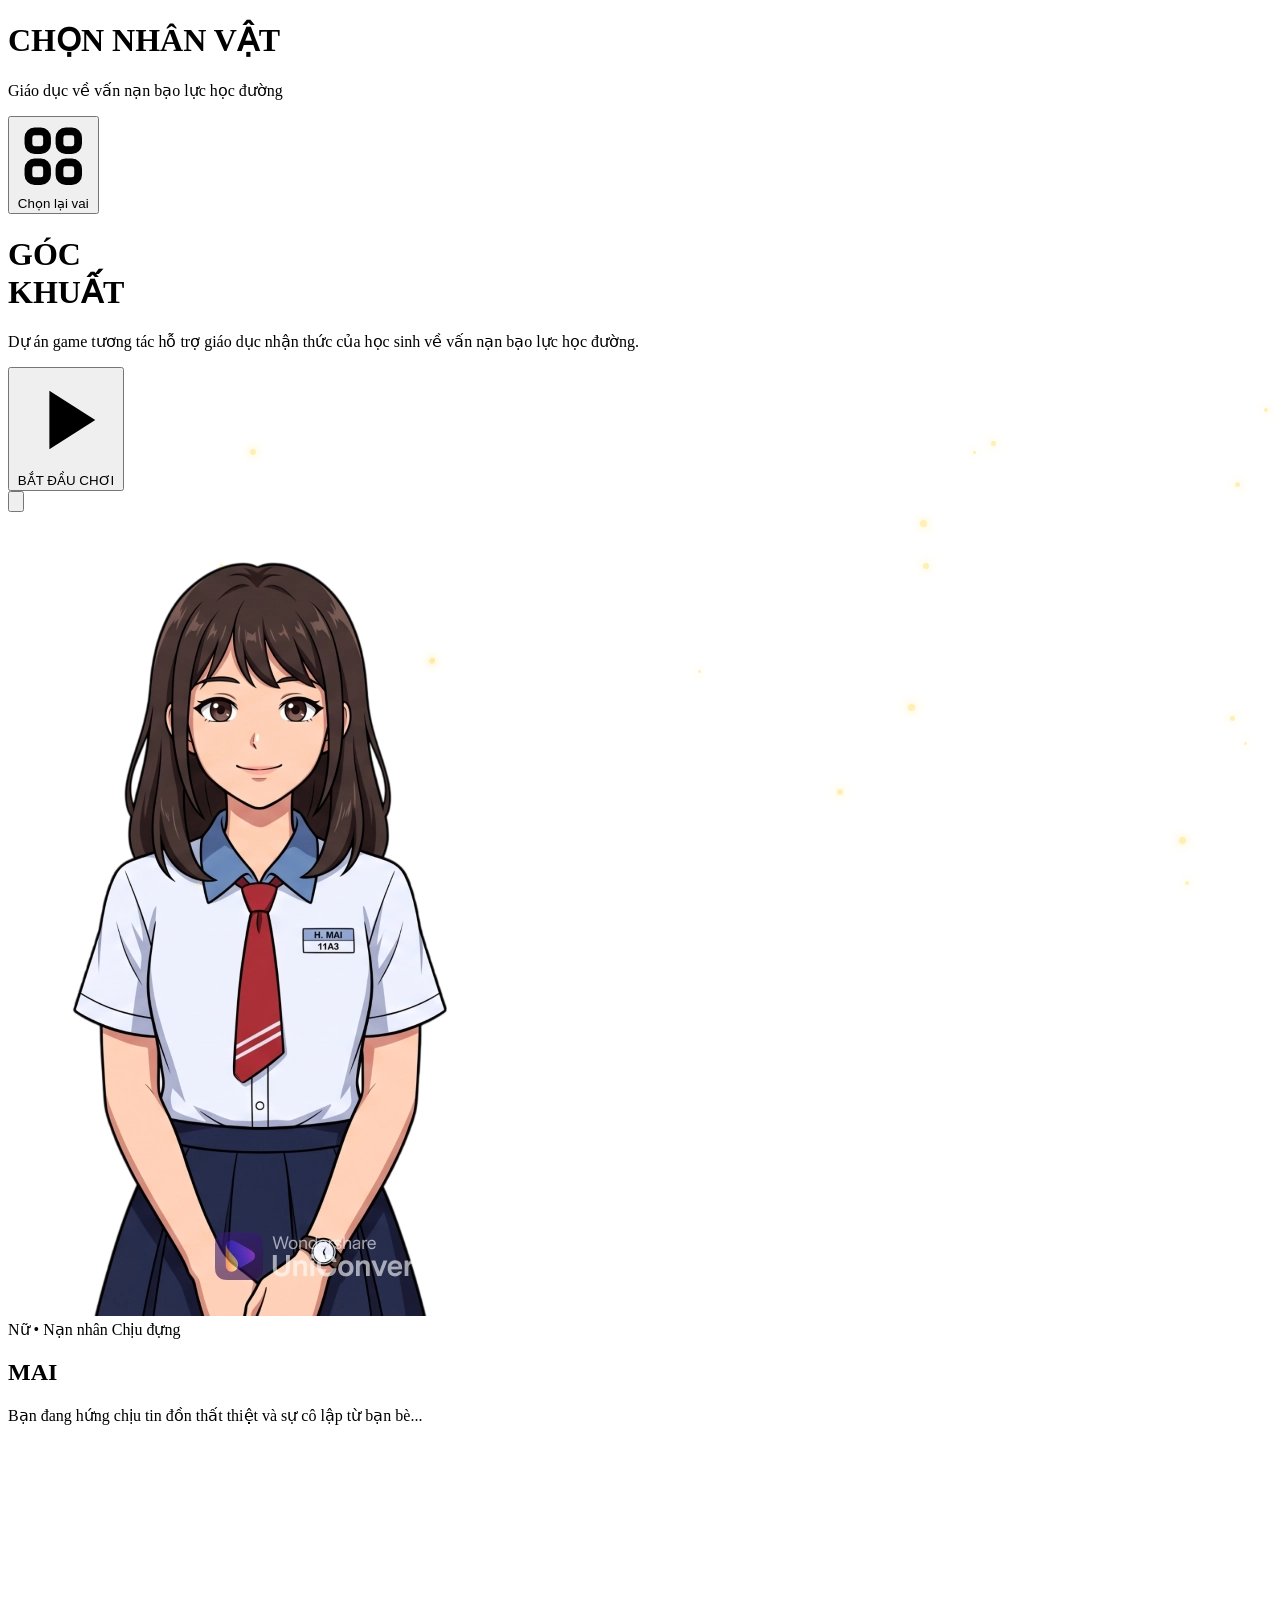
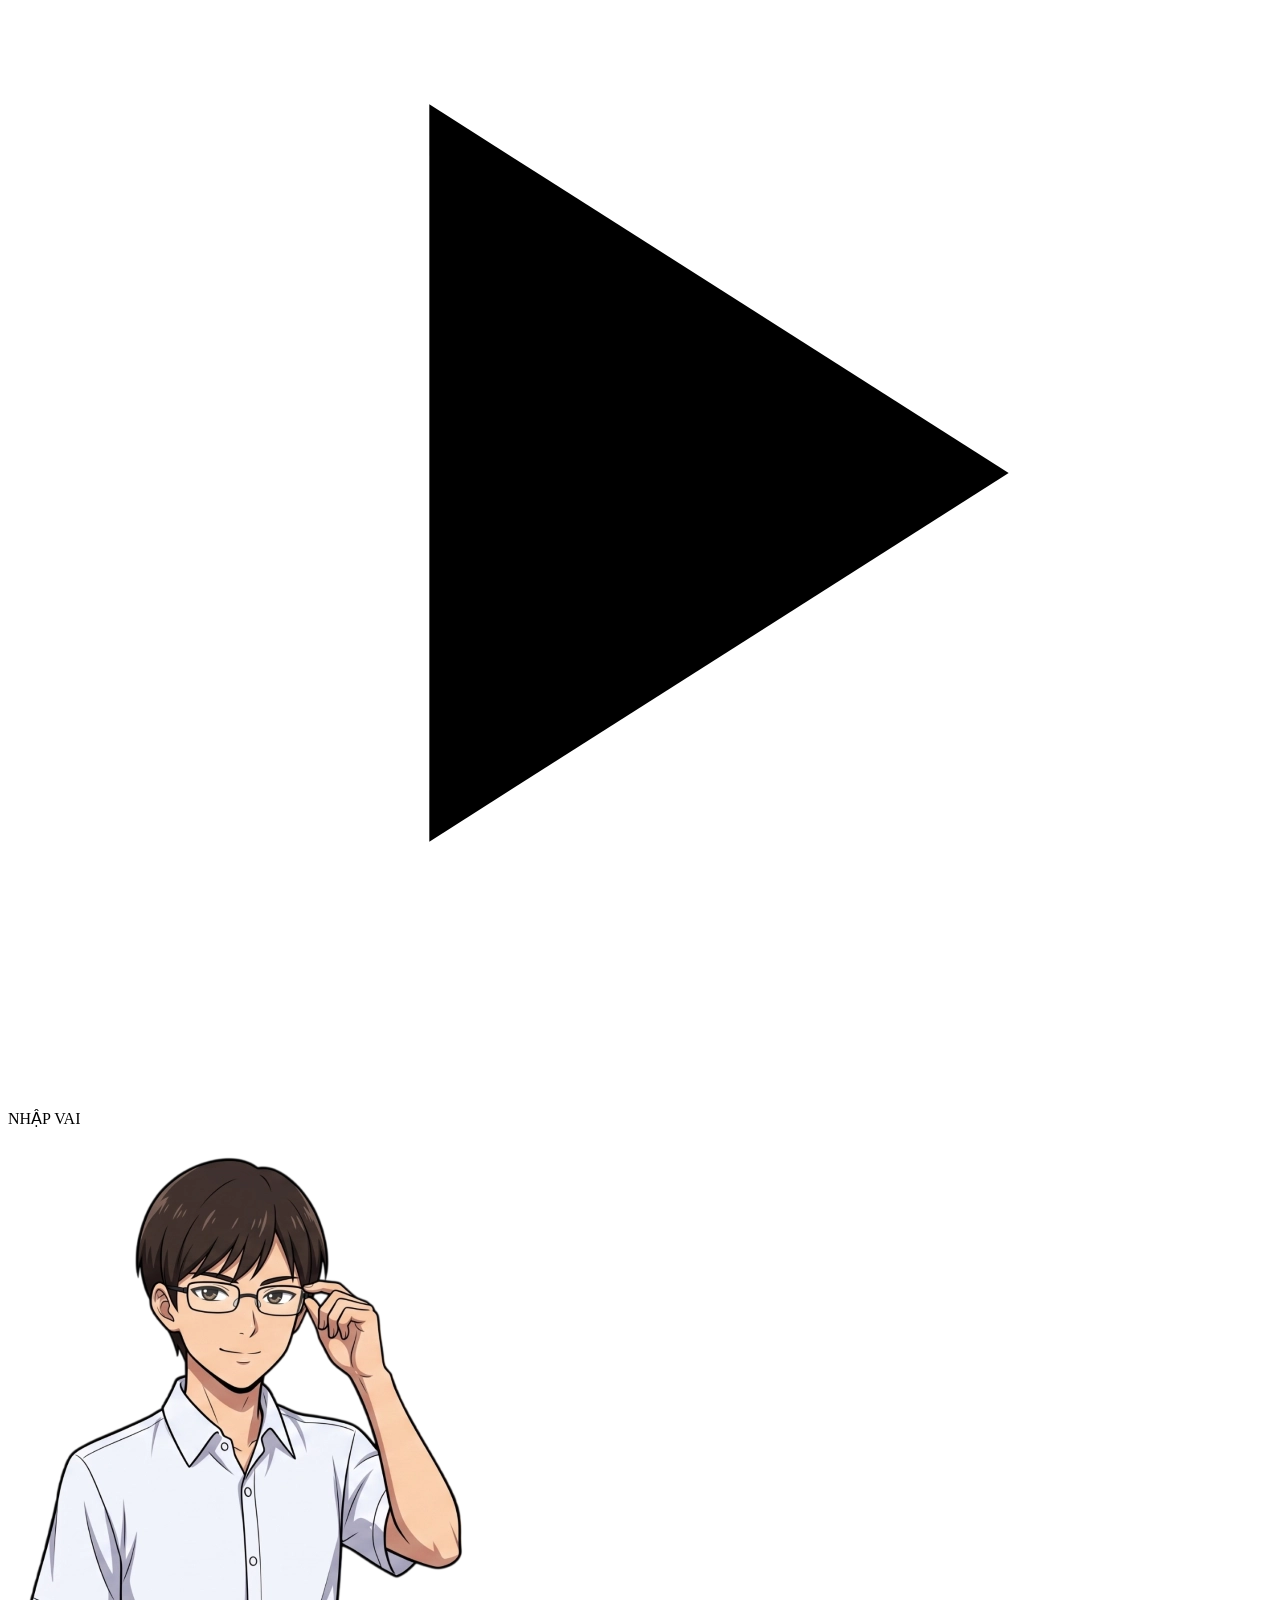
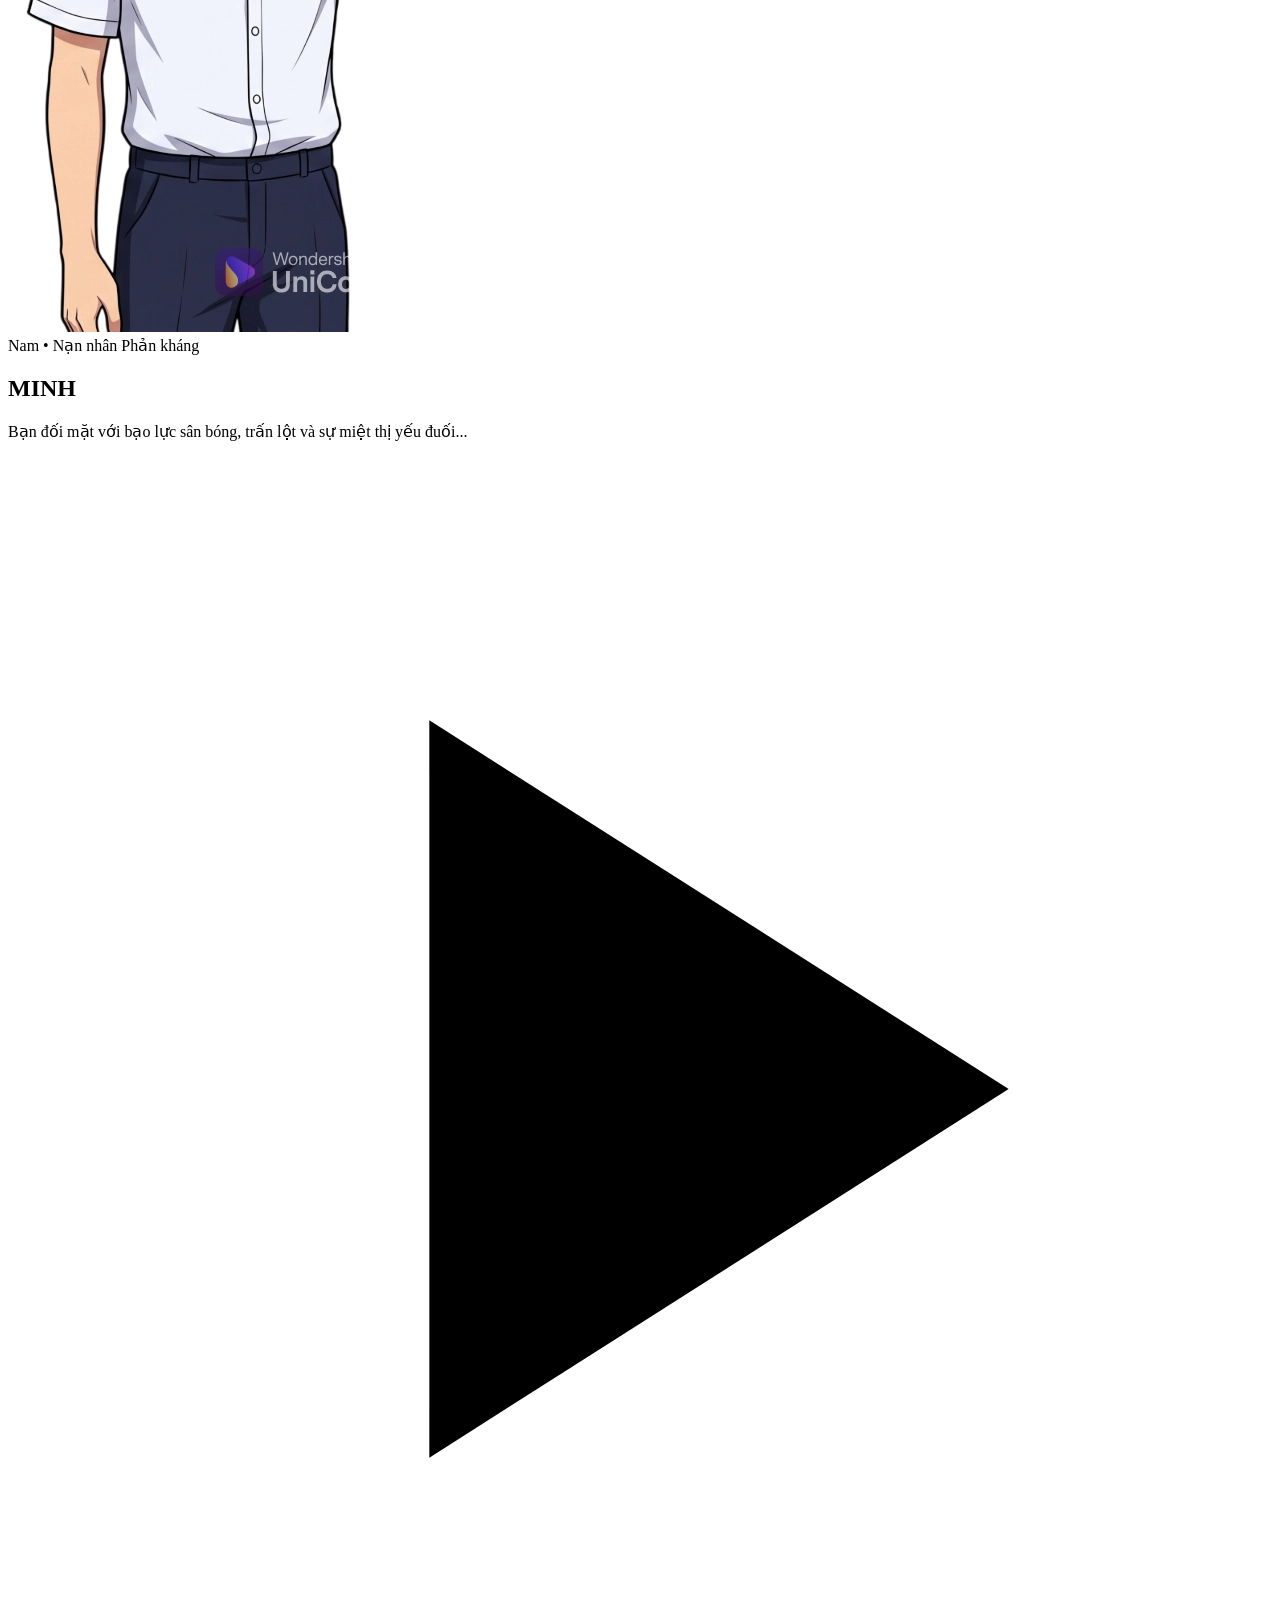
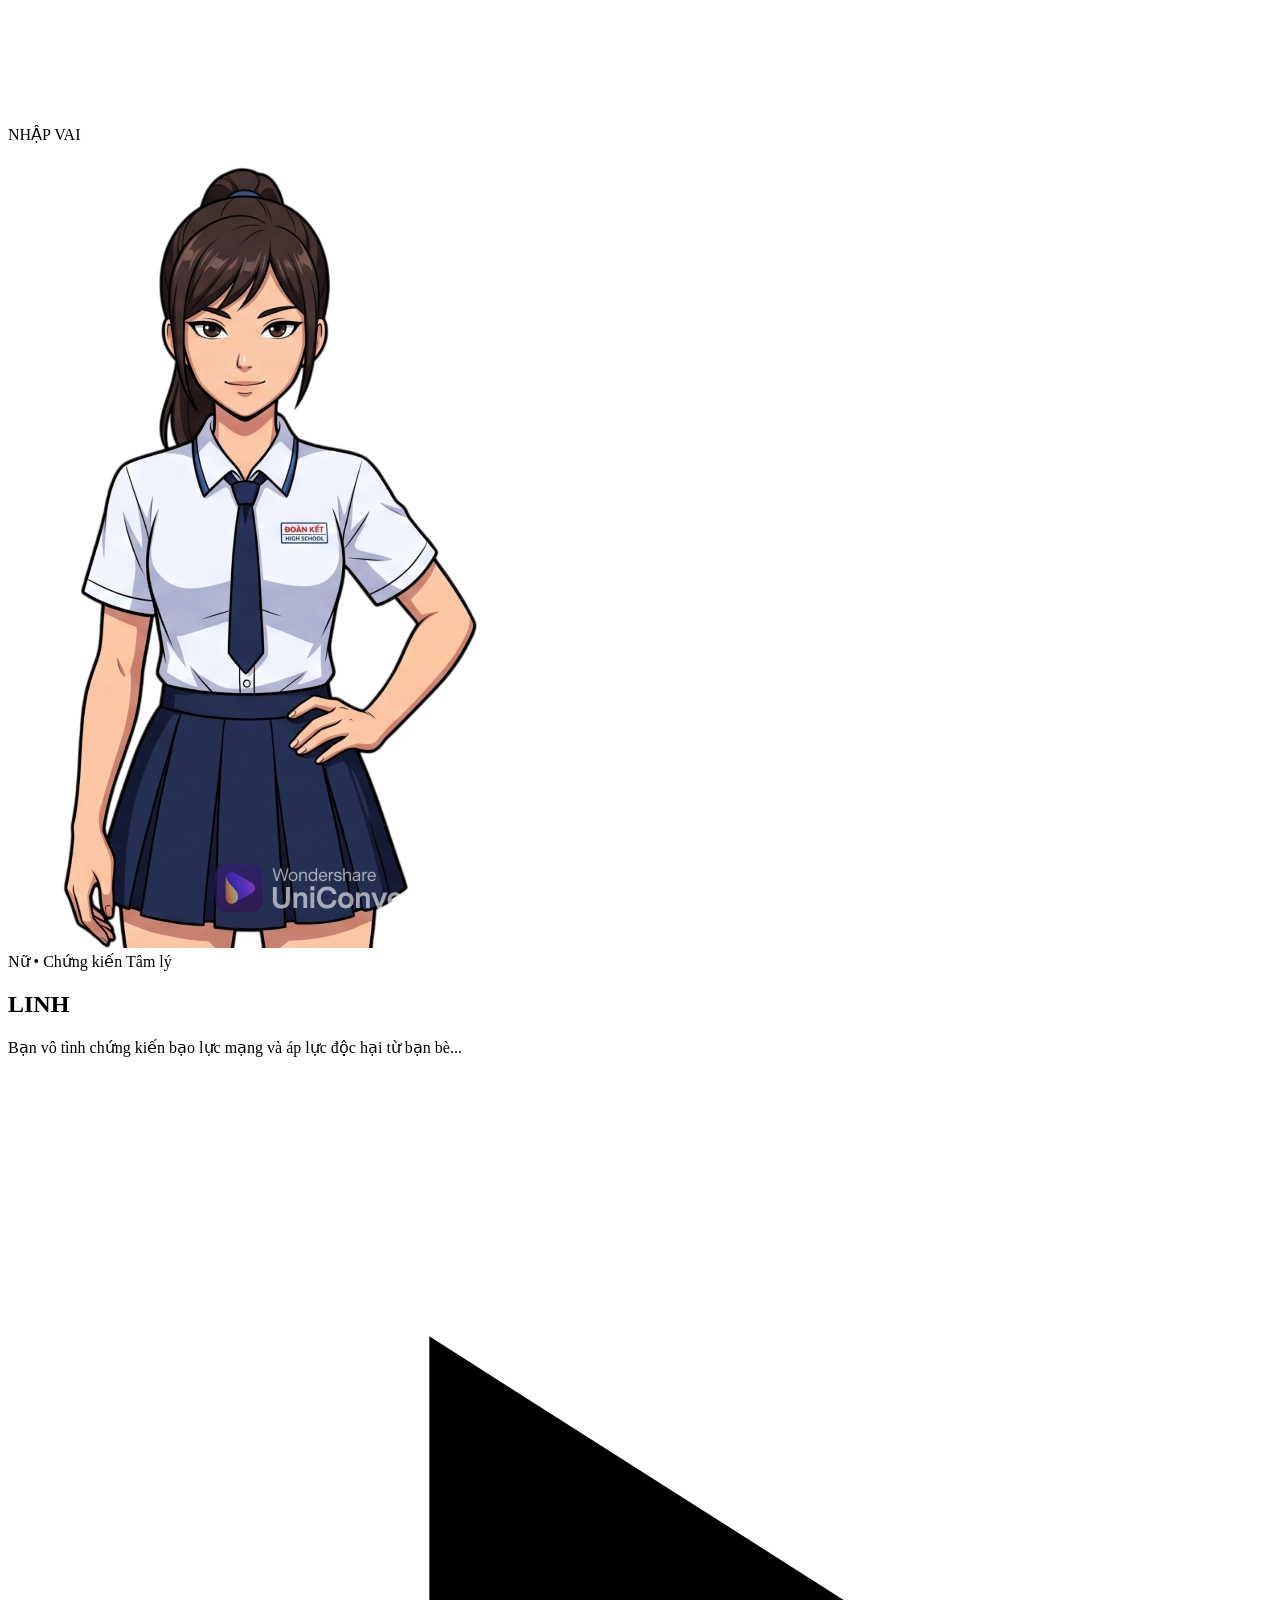
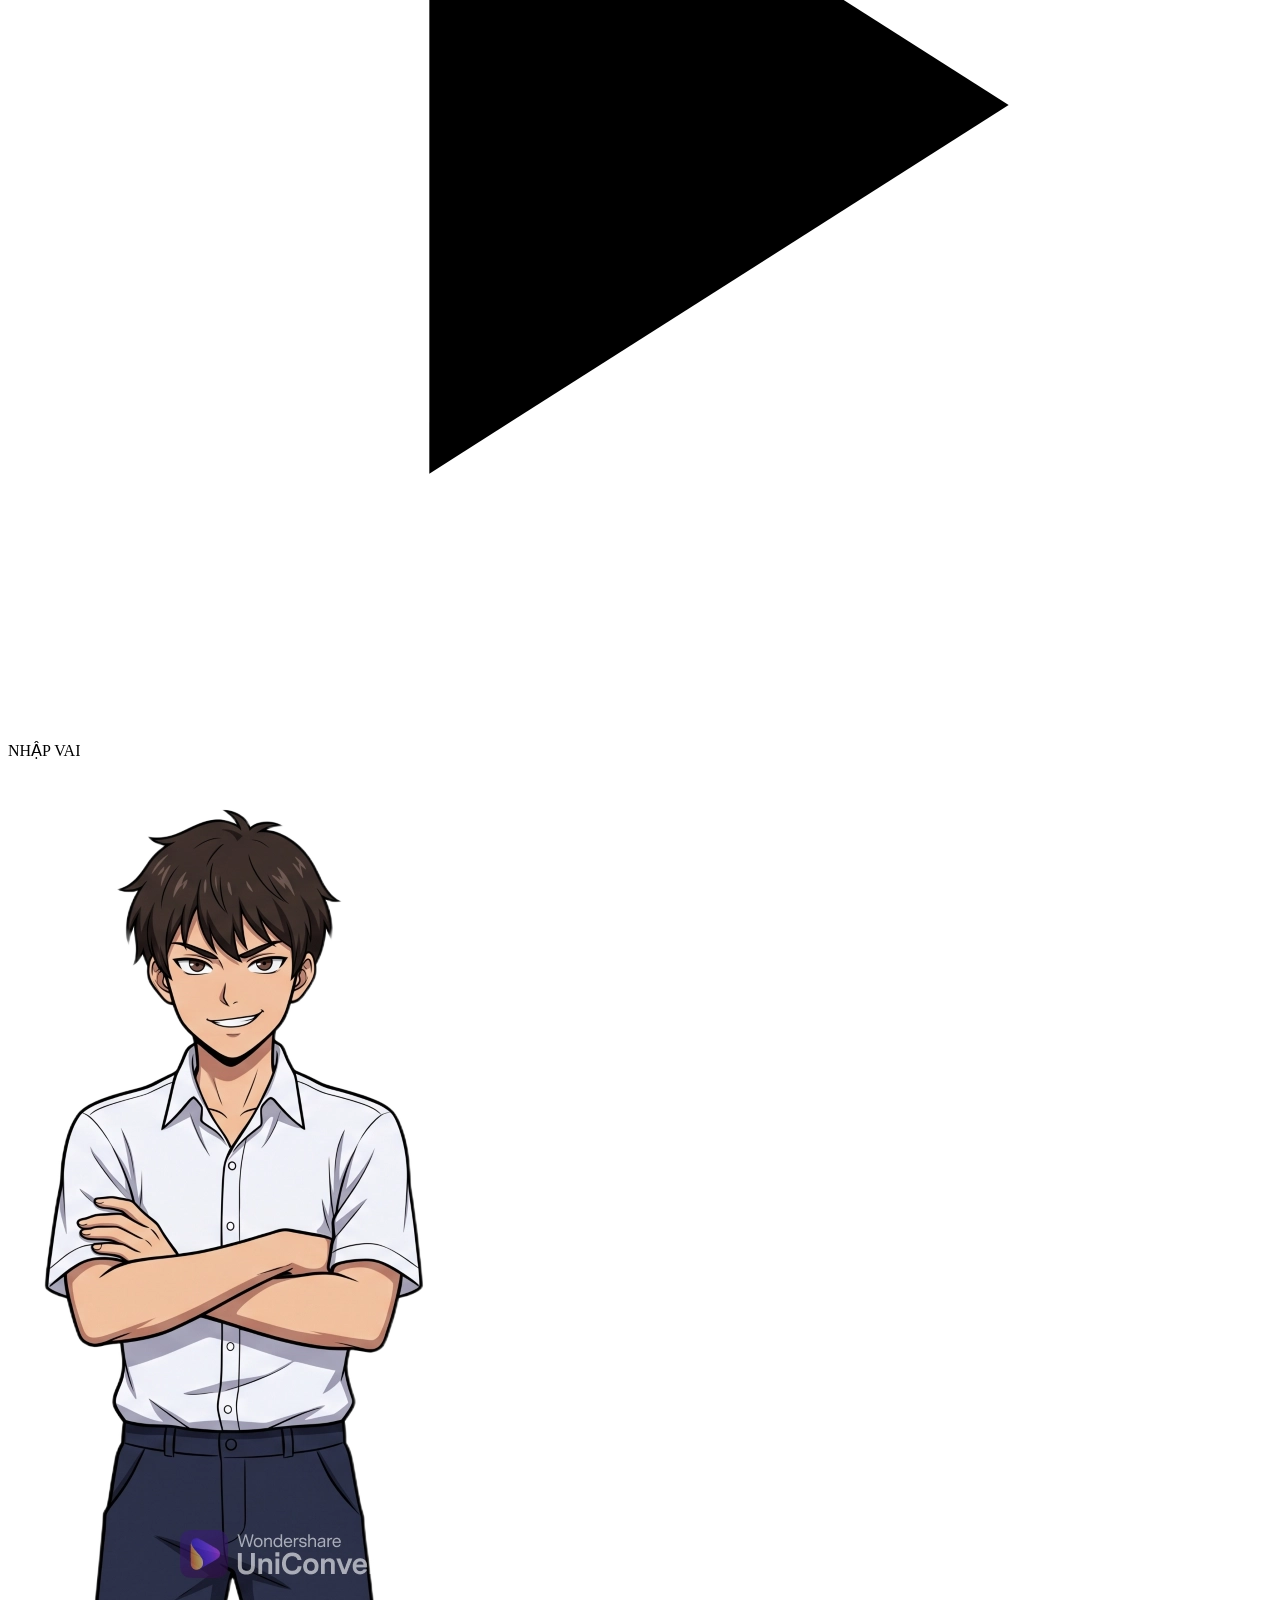
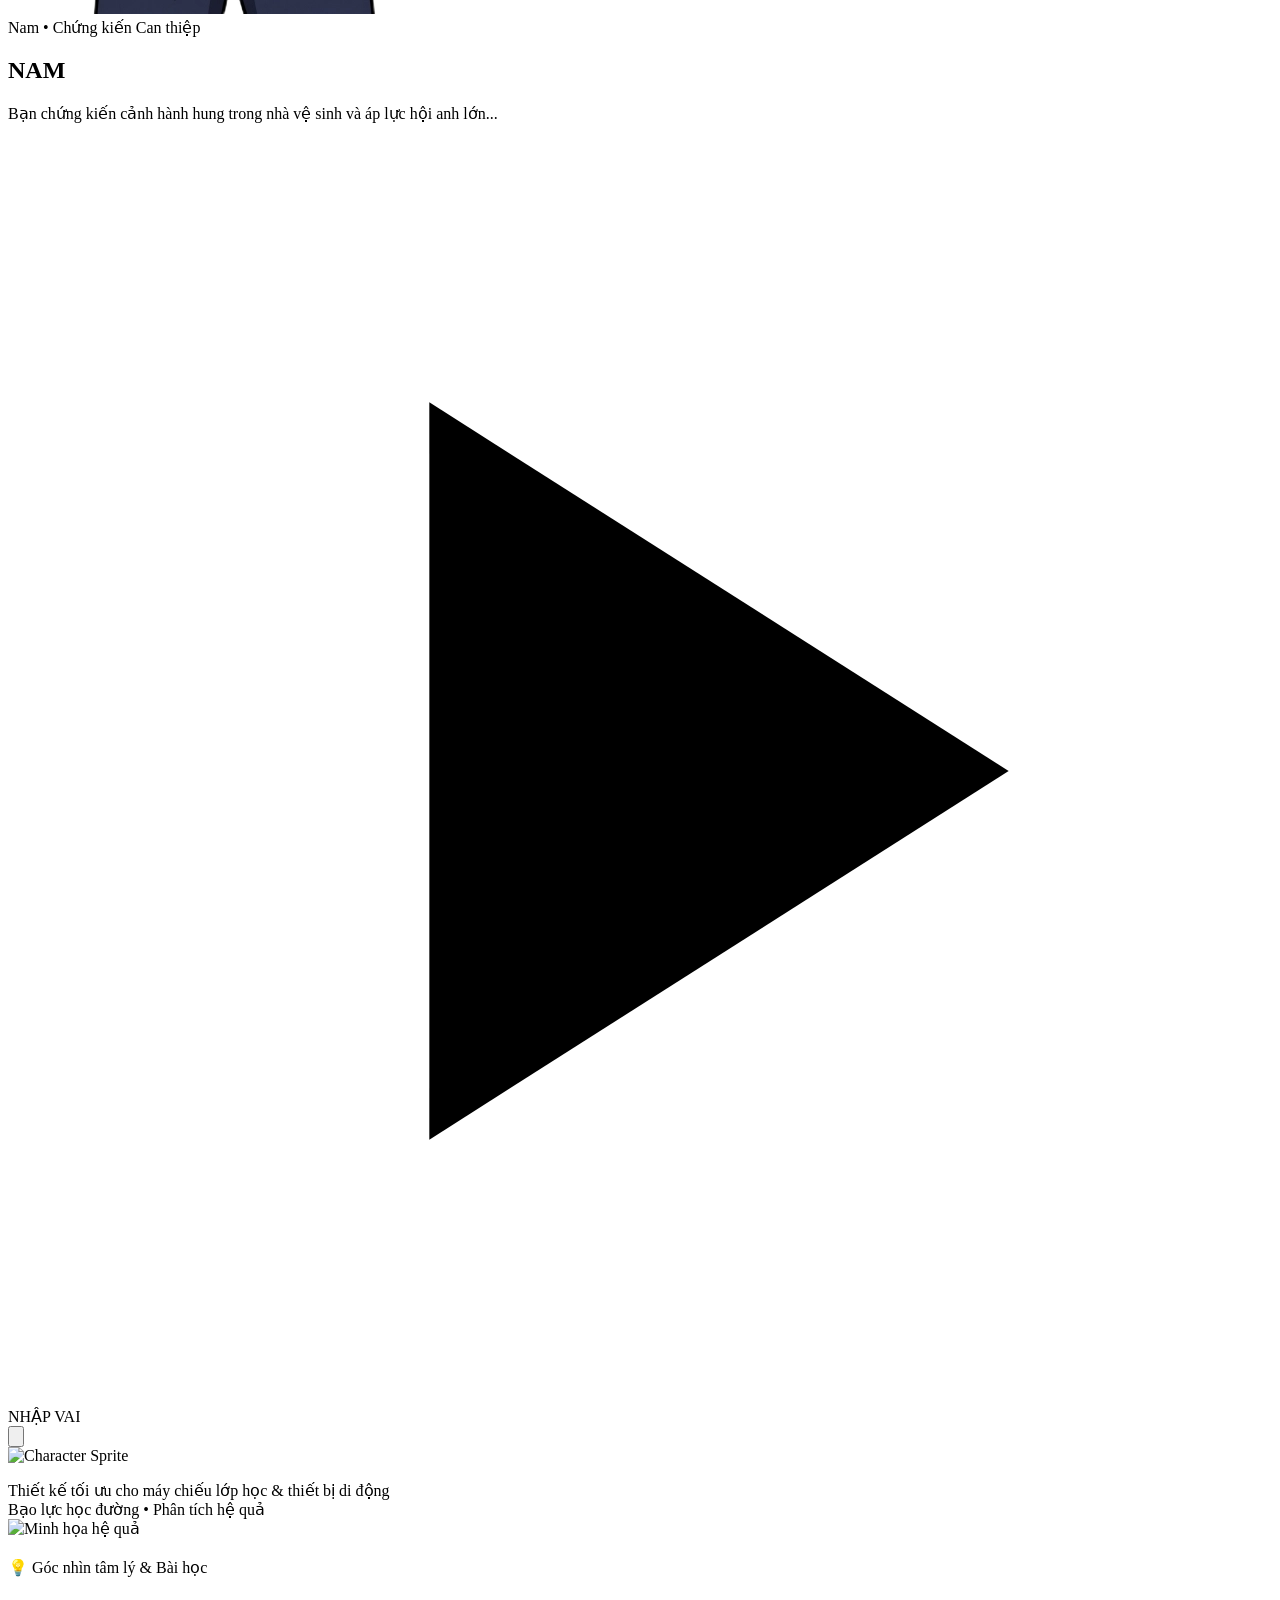
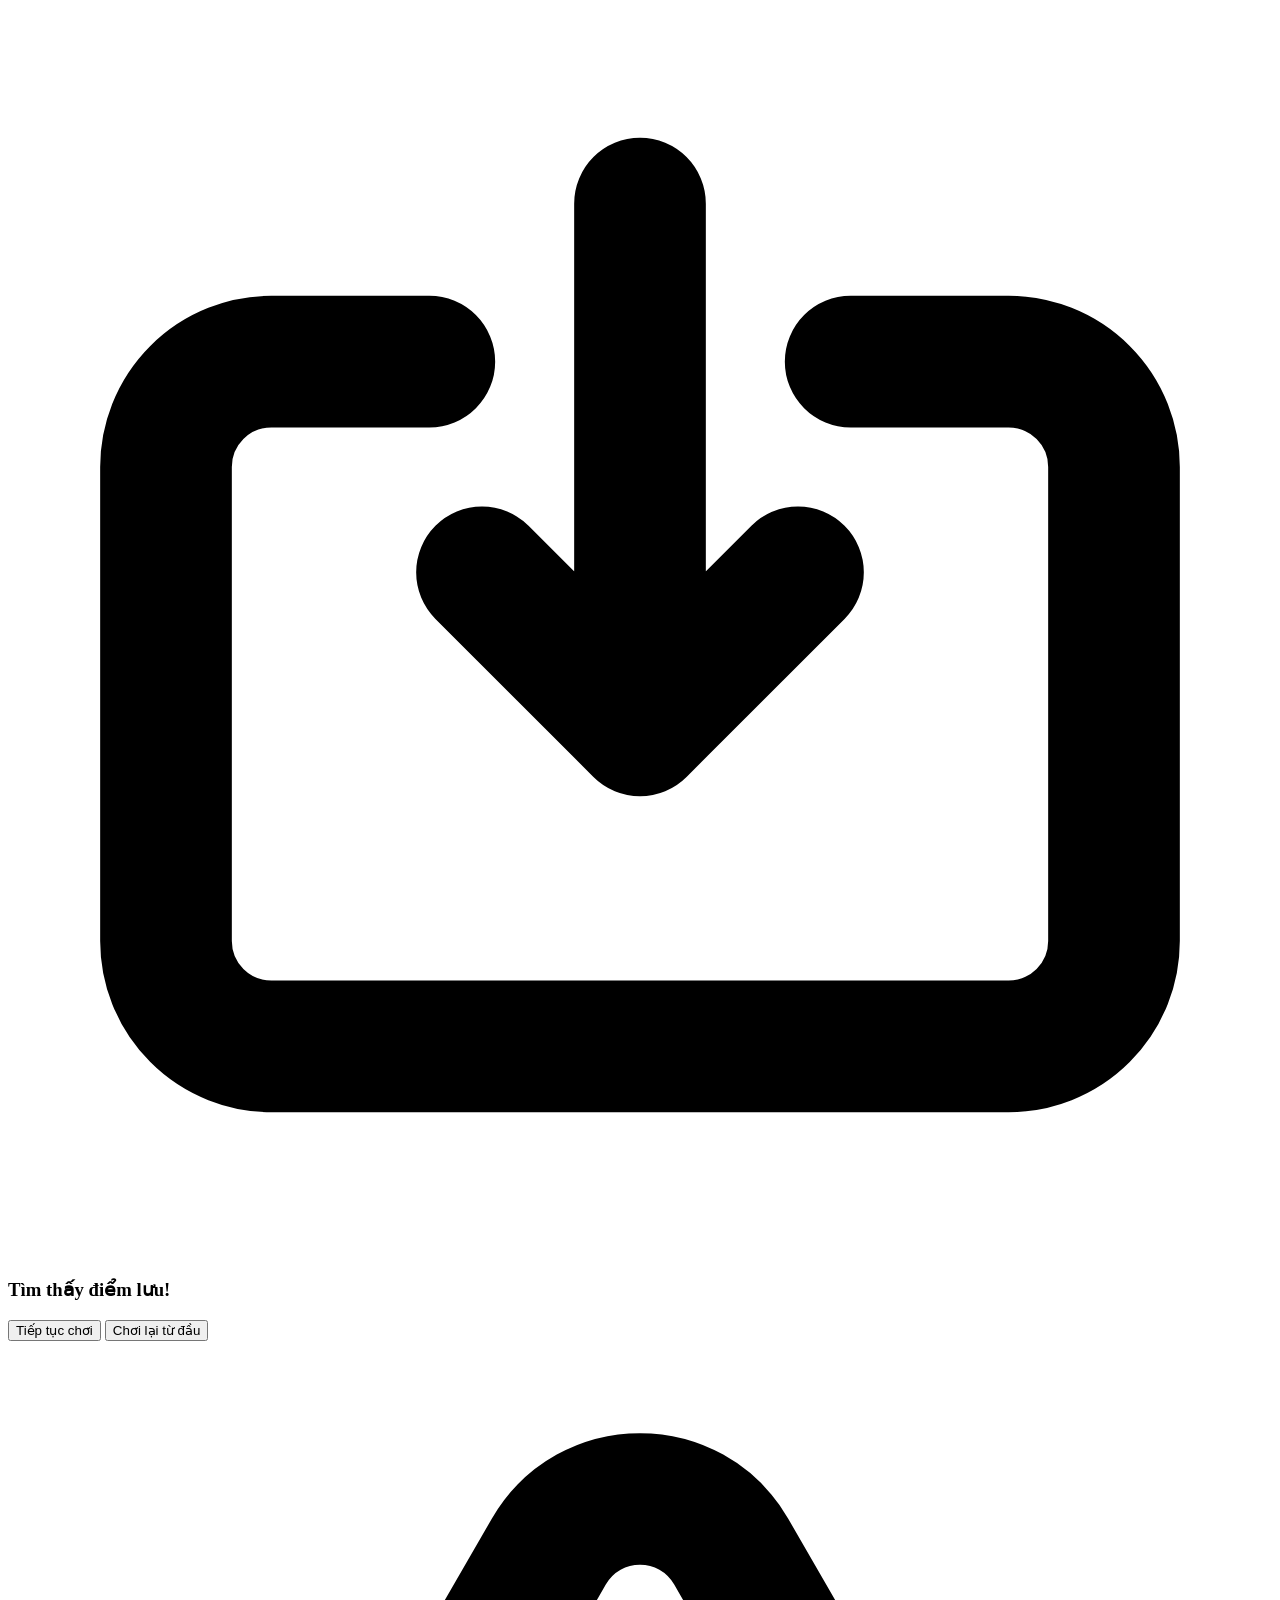
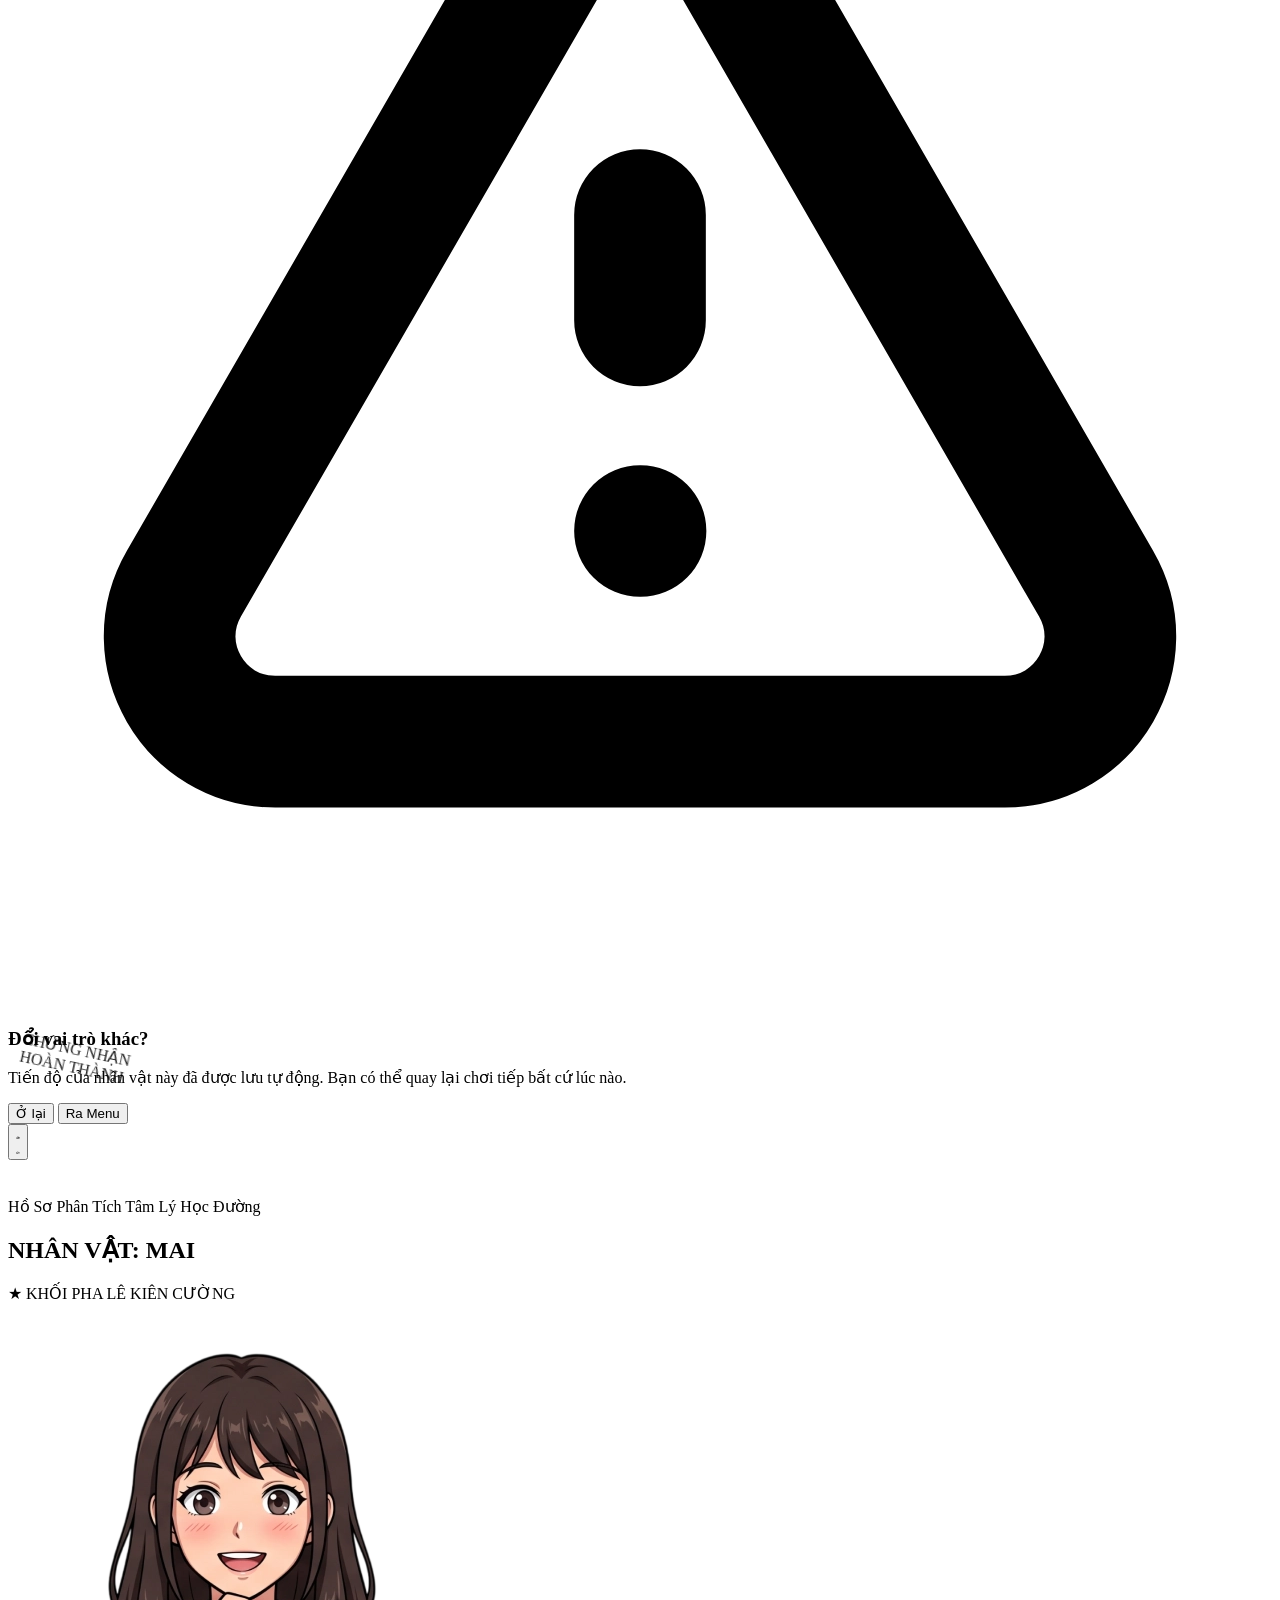
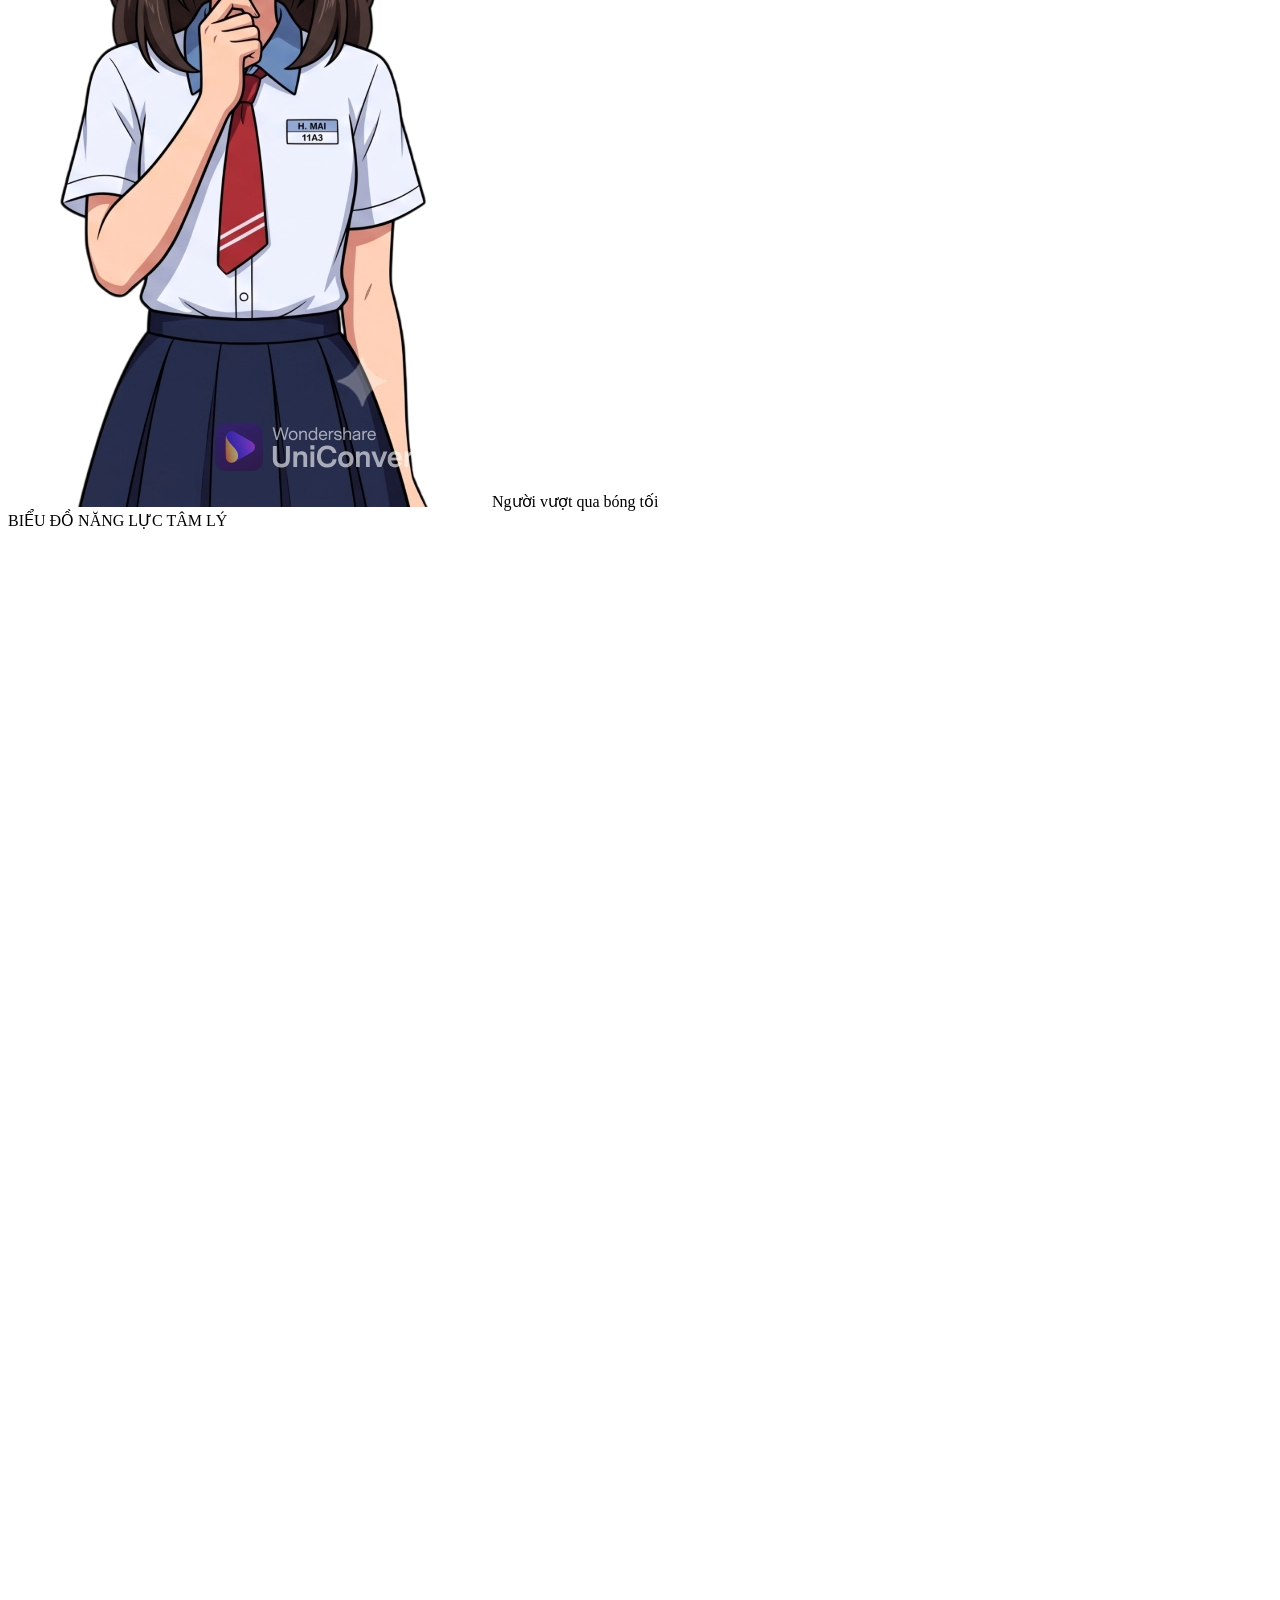
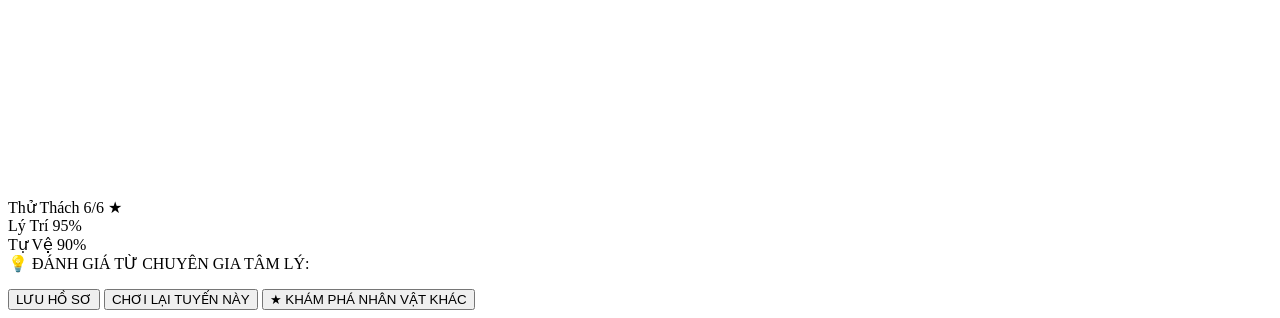
==== commit c97d6112: "Done 11" ====
--- a/index.html
+++ b/index.html
@@ -3,86 +3,12 @@
 <head>
     <meta charset="UTF-8">
     <meta name="viewport" content="width=device-width, initial-scale=1.0, maximum-scale=1.0, user-scalable=no, viewport-fit=cover">
-    <title>Bạo Lực Học Đường - Web Game Tương Tác</title>
+    <title>GÓC KHUẤT - Game Tương Tác Giáo Dục</title>
+    <!-- 👉 Favicon Khiên bảo vệ xóa lỗi 404: -->
+    <link rel="icon" href="data:image/svg+xml,<svg xmlns=%22http://www.w3.org/2000/svg%22 viewBox=%220 0 100 100%22><text y=%22.9em%22 font-size=%2290%22>🛡️</text></svg>">
     <script src="https://cdn.tailwindcss.com"></script>
     <link rel="stylesheet" href="https://cdnjs.cloudflare.com/ajax/libs/animate.css/4.1.1/animate.min.css"/>
-    <style>
-        /* Thanh cuộn siêu mỏng & Không bị che chữ */
-        .custom-scrollbar::-webkit-scrollbar { width: 3px; }
-        .custom-scrollbar::-webkit-scrollbar-track { background: transparent; }
-        .custom-scrollbar::-webkit-scrollbar-thumb { background: rgba(255, 255, 255, 0.25); border-radius: 10px; }
-        
-        @keyframes float-up {
-            0% { transform: translate3d(0, 0, 0) scale(1); opacity: 0; }
-            20%, 80% { opacity: 0.8; }
-            100% { transform: translate3d(0, -150px, 0) scale(0.5); opacity: 0; }
-        }
-        .firefly {
-            position: absolute; background: rgba(253, 230, 138, 0.6);
-            box-shadow: 0 0 8px rgba(253, 230, 138, 0.8); border-radius: 50%;
-            pointer-events: none; will-change: transform, opacity;
-        }
-
-        @keyframes breathing {
-            0%, 100% { transform: translate3d(0, 0, 0); }
-            50% { transform: translate3d(0, -10px, 0); }
-        }
-        .char-breathe { animation: breathing 4s ease-in-out infinite; will-change: transform; }
-        
-        @keyframes shadow-breathe {
-            0%, 100% { transform: translate3d(-50%, 0, 0) scale(1); opacity: 0.8; }
-            50% { transform: translate3d(-50%, 0, 0) scale(0.8); opacity: 0.4; }
-        }
-        .char-shadow { animation: shadow-breathe 4s ease-in-out infinite; will-change: transform, opacity; }
-
-        .ripple {
-            position: absolute; border-radius: 50%; transform: scale(0);
-            animation: ripple-anim 0.4s ease-out; background-color: rgba(255, 255, 255, 0.2);
-            pointer-events: none; width: 100px; height: 100px;
-            margin-top: -50px; margin-left: -50px; will-change: transform, opacity;
-        }
-        @keyframes ripple-anim { 100% { transform: scale(12); opacity: 0; } }
-        .btn-selected {
-            background-color: rgba(255, 255, 255, 0.2) !important;
-            border-color: rgba(255, 255, 255, 0.9) !important;
-            transform: scale(0.98) !important; transition: all 0.2s ease-out !important;
-        }
-
-        @keyframes char-impact-progress {
-            0%, 100% { transform: scale(1) translateY(0); filter: brightness(1); }
-            40% { transform: scale(1.03) translateY(-8px); filter: brightness(1.15); }
-        }
-        .anim-char-progress { animation: char-impact-progress 0.35s ease-out !important; }
-
-        @keyframes char-impact-fail {
-            0%, 100% { transform: translateX(0) scale(1); filter: brightness(1) contrast(1); }
-            20%, 60% { transform: translateX(-10px) scale(0.97); filter: brightness(0.7) contrast(1.2); }
-            40%, 80% { transform: translateX(10px) scale(0.97); filter: brightness(0.7) contrast(1.2); }
-        }
-        .anim-char-fail { animation: char-impact-fail 0.4s ease-in-out !important; }
-
-        @keyframes char-impact-success {
-            0%, 100% { transform: scale(1) translateY(0); filter: brightness(1); }
-            40% { transform: scale(1.05) translateY(-15px); filter: brightness(1.25); }
-        }
-        .anim-char-success { animation: char-impact-success 0.5s ease-out !important; }
-
-        @keyframes blink-cursor { 0%, 100% { opacity: 1; } 50% { opacity: 0; } }
-        .typing-cursor::after {
-            content: ' ▍'; color: #10b981; animation: blink-cursor 0.8s step-end infinite;
-            text-shadow: 0 0 5px rgba(16, 185, 129, 0.5);
-        }
-
-        @keyframes bg-breathe { 0% { transform: scale(1.0); } 100% { transform: scale(1.06); } }
-        .bg-ambient { animation: bg-breathe 25s ease-in-out infinite alternate; will-change: transform; }
-
-        .glass-glow { position: relative; }
-        .glass-glow::before {
-            content: ''; position: absolute; top: 0; left: 15%; right: 15%; height: 1.5px;
-            background: linear-gradient(90deg, transparent, rgba(255,255,255,0.4), transparent);
-            z-index: 10; border-radius: 50%;
-        }
-    </style>
+    <link rel="stylesheet" href="css/style.css">
 </head>
 <body class="bg-black text-white font-sans select-none overflow-hidden h-[100dvh] w-full relative">
 
@@ -96,7 +22,7 @@
 
     <div class="h-full w-full flex flex-col justify-between p-0 md:p-6 lg:p-8 relative z-20">
         
-        <!-- HEADER ĐÃ FIX LỖI: Thêm pl-4 và pr-16 để đẩy nút Reset sang trái, chừa chỗ cho Âm thanh -->
+        <!-- HEADER -->
         <header id="main-header" class="hidden py-3 pl-4 pr-16 md:px-0 flex-row justify-between items-center shrink-0 w-full max-w-7xl mx-auto gap-2">
             <div class="flex-1 min-w-0">
                 <h1 id="top-nav-title" class="text-[14px] sm:text-lg md:text-2xl font-black tracking-widest text-white uppercase truncate drop-shadow-md transition-colors duration-300">
@@ -121,10 +47,10 @@
 
                 <div class="text-center mb-10 sm:mb-14 relative z-10">
                     <h1 class="text-5xl sm:text-7xl md:text-8xl lg:text-[100px] font-black tracking-tighter text-transparent bg-clip-text bg-gradient-to-b from-[#fde68a] via-[#d97706] to-[#78350f] drop-shadow-[0_8px_8px_rgba(0,0,0,0.9)] uppercase mb-4 sm:mb-6 leading-tight sm:leading-none py-2 animate__animated animate__zoomIn transform-gpu">
-                        Bạo Lực<br/>Học Đường
+                        GÓC<br/>KHUẤT
                     </h1>
                     <p class="text-sm sm:text-base md:text-lg lg:text-xl text-[#fef3c7] font-medium max-w-2xl mx-auto px-4 drop-shadow-[0_4px_6px_rgba(0,0,0,0.9)] opacity-90 animate__animated animate__fadeInUp animate__delay-1s transform-gpu">
-                        Dự án Game tương tác <br class="hidden sm:block">giáo dục chuyên sâu về vấn nạn bạo lực học đường.
+                        Dự án game tương tác hỗ trợ giáo dục nhận thức của học sinh về vấn nạn bạo lực học đường.
                     </p>
                 </div>
 
@@ -160,7 +86,8 @@
                                     <p class="text-slate-300 mt-1 sm:mt-1.5 text-[11px] sm:text-sm leading-relaxed line-clamp-2">Bạn đang hứng chịu tin đồn thất thiệt và sự cô lập từ bạn bè...</p>
                                 </div>
                                 <div class="mt-3 text-center bg-slate-800/80 group-hover:bg-emerald-600 border border-slate-700/50 group-hover:border-emerald-500 text-slate-200 group-hover:text-white font-bold py-2.5 rounded-[12px] shadow transition-colors duration-300 text-xs sm:text-sm tracking-wide flex items-center justify-center gap-2">
-                                    <svg class="w-3.5 h-3.5" fill="none" stroke="currentColor" viewBox="0 0 24 24"><path stroke-linecap="round" stroke-linejoin="round" stroke-width="2" d="M14.752 11.168l-3.197-2.132A1 1 0 0010 9.87v4.263a1 1 0 001.555.832l3.197-2.132a1 1 0 000-1.664z"></path><path stroke-linecap="round" stroke-linejoin="round" stroke-width="2" d="M21 12a9 9 0 11-18 0 9 9 0 0118 0z"></path></svg>
+                                    <!-- 👉 SVG Play sạch lỗi cho Mai -->
+                                    <svg class="w-4 h-4 fill-current shrink-0" viewBox="0 0 24 24"><path d="M8 5v14l11-7z"/></svg>
                                     NHẬP VAI
                                 </div>
                             </div>
@@ -182,7 +109,8 @@
                                     <p class="text-slate-300 mt-1 sm:mt-1.5 text-[11px] sm:text-sm leading-relaxed line-clamp-2">Bạn đối mặt với bạo lực sân bóng, trấn lột và sự miệt thị yếu đuối...</p>
                                 </div>
                                 <div class="mt-3 text-center bg-slate-800/80 group-hover:bg-indigo-600 border border-slate-700/50 group-hover:border-indigo-500 text-slate-200 group-hover:text-white font-bold py-2.5 rounded-[12px] shadow transition-colors duration-300 text-xs sm:text-sm tracking-wide flex items-center justify-center gap-2">
-                                    <svg class="w-3.5 h-3.5" fill="none" stroke="currentColor" viewBox="0 0 24 24"><path stroke-linecap="round" stroke-linejoin="round" stroke-width="2" d="M14.752 11.168l-3.197-2.132A1 1 0 0010 9.87v4.263a1 1 0 001.555.832l3.197-2.132a1 1 0 000-1.664z"></path><path stroke-linecap="round" stroke-linejoin="round" stroke-width="2" d="M21 12a9 9 0 11-18 0 9 9 0 0118 0z"></path></svg>
+                                    <!-- 👉 SVG Play sạch lỗi cho Minh -->
+                                    <svg class="w-4 h-4 fill-current shrink-0" viewBox="0 0 24 24"><path d="M8 5v14l11-7z"/></svg>
                                     NHẬP VAI
                                 </div>
                             </div>
@@ -204,7 +132,8 @@
                                     <p class="text-slate-300 mt-1 sm:mt-1.5 text-[11px] sm:text-sm leading-relaxed line-clamp-2">Bạn vô tình chứng kiến bạo lực mạng và áp lực độc hại từ bạn bè...</p>
                                 </div>
                                 <div class="mt-3 text-center bg-slate-800/80 group-hover:bg-sky-600 border border-slate-700/50 group-hover:border-sky-500 text-slate-200 group-hover:text-white font-bold py-2.5 rounded-[12px] shadow transition-colors duration-300 text-xs sm:text-sm tracking-wide flex items-center justify-center gap-2">
-                                    <svg class="w-3.5 h-3.5" fill="none" stroke="currentColor" viewBox="0 0 24 24"><path stroke-linecap="round" stroke-linejoin="round" stroke-width="2" d="M14.752 11.168l-3.197-2.132A1 1 0 0010 9.87v4.263a1 1 0 001.555.832l3.197-2.132a1 1 0 000-1.664z"></path><path stroke-linecap="round" stroke-linejoin="round" stroke-width="2" d="M21 12a9 9 0 11-18 0 9 9 0 0118 0z"></path></svg>
+                                    <!-- 👉 SVG Play sạch lỗi cho Linh -->
+                                    <svg class="w-4 h-4 fill-current shrink-0" viewBox="0 0 24 24"><path d="M8 5v14l11-7z"/></svg>
                                     NHẬP VAI
                                 </div>
                             </div>
@@ -226,7 +155,8 @@
                                     <p class="text-slate-300 mt-1 sm:mt-1.5 text-[11px] sm:text-sm leading-relaxed line-clamp-2">Bạn chứng kiến cảnh hành hung trong nhà vệ sinh và áp lực hội anh lớn...</p>
                                 </div>
                                 <div class="mt-3 text-center bg-slate-800/80 group-hover:bg-amber-600 border border-slate-700/50 group-hover:border-amber-500 text-slate-200 group-hover:text-white font-bold py-2.5 rounded-[12px] shadow transition-colors duration-300 text-xs sm:text-sm tracking-wide flex items-center justify-center gap-2">
-                                    <svg class="w-3.5 h-3.5" fill="none" stroke="currentColor" viewBox="0 0 24 24"><path stroke-linecap="round" stroke-linejoin="round" stroke-width="2" d="M14.752 11.168l-3.197-2.132A1 1 0 0010 9.87v4.263a1 1 0 001.555.832l3.197-2.132a1 1 0 000-1.664z"></path><path stroke-linecap="round" stroke-linejoin="round" stroke-width="2" d="M21 12a9 9 0 11-18 0 9 9 0 0118 0z"></path></svg>
+                                    <!-- 👉 SVG Play sạch lỗi cho Nam -->
+                                    <svg class="w-4 h-4 fill-current shrink-0" viewBox="0 0 24 24"><path d="M8 5v14l11-7z"/></svg>
                                     NHẬP VAI
                                 </div>
                             </div>
@@ -247,28 +177,26 @@
                 </div>
             </div>
 
-            <!-- MÀN HÌNH GAMEPLAY TƯƠNG TÁC (TỐI ƯU CỰC ĐẠI - UI CHIẾM 66%, CHỮ LỚN, CẮT EO NHÂN VẬT) -->
+            <!-- MÀN HÌNH GAMEPLAY TƯƠNG TÁC -->
             <div id="gameplay-screen" class="hidden w-full h-full shrink-0 flex-col md:flex-row items-stretch transition-opacity duration-300 min-h-0 relative mt-0">
                 
-                <!-- KHU VỰC NHÂN VẬT (Chỉ 38% - Cắt đúng eo để nhường chỗ đọc chữ) -->
-                <div class="absolute md:relative top-0 left-0 w-full md:w-5/12 lg:w-1/2 h-[38%] md:h-full flex items-end justify-center pointer-events-none z-10 overflow-visible">
+                <!-- KHU VỰC NHÂN VẬT -->
+                <div class="absolute md:relative top-0 left-0 w-full md:w-5/12 lg:w-1/2 h-[42%] md:h-full flex items-end justify-center pointer-events-none z-10 overflow-visible">
                     <div class="absolute bottom-[5%] md:bottom-10 left-1/2 -translate-x-1/2 w-48 h-48 md:w-96 md:h-96 bg-white/5 rounded-full blur-3xl pointer-events-none z-0"></div>
                     
                     <div class="absolute bottom-[0%] md:bottom-0 left-1/2 -translate-x-1/2 w-40 sm:w-64 h-6 sm:h-10 bg-black/80 rounded-[100%] blur-md pointer-events-none z-0 char-shadow transform-gpu"></div>
 
                     <div class="char-breathe absolute bottom-[0%] md:bottom-0 z-10 w-full h-full flex justify-center items-end pointer-events-none">
-                        <!-- h-[120%] kết hợp origin-bottom tràn viền 3D lên trên mượt mà -->
-                        <img id="char-sprite-img" src="" alt="Character Sprite" class="h-[120%] sm:h-[125%] md:h-[105%] lg:h-[100%] w-auto max-w-none object-contain origin-bottom animate__animated transform-gpu will-change-transform">
-                    </div>
-                </div>
-
-                <!-- KHU VỰC HỘP THOẠI (Phóng to 66% mobile - Rộng rãi, không đè nút, dễ bấm) -->
-                <div id="dialogue-container" class="absolute md:relative bottom-0 w-full md:w-7/12 lg:w-1/2 h-[66%] sm:h-[65%] md:h-full p-4 sm:p-5 md:p-8 pb-5 sm:pb-6 md:pb-8 rounded-t-[32px] md:rounded-3xl shadow-[0_-20px_50px_rgba(0,0,0,0.8)] md:shadow-[0_15px_40px_rgba(0,0,0,0.9)] bg-slate-900/95 backdrop-blur-2xl flex flex-col min-h-0 shrink-0 z-20 border-t border-slate-700/80 md:border glass-glow pointer-events-auto">
+                        <img id="char-sprite-img" src="" alt="Character Sprite" class="mt-auto -mb-6 sm:-mb-8 md:-mb-12 max-h-[38vh] sm:max-h-[48vh] md:max-h-[70vh] lg:max-h-[75vh] w-auto max-w-[95%] md:max-w-none object-contain object-bottom mx-auto transition-all duration-700 select-none drop-shadow-[0_10px_20px_rgba(0,0,0,0.65)] transform-gpu relative z-10 animate__animated will-change-transform">
+                    </div>
+                </div>
+
+                <!-- KHU VỰC HỘP THOẠI -->
+                <div id="dialogue-container" class="absolute md:relative bottom-0 w-full md:w-7/12 lg:w-1/2 h-[58%] sm:h-[60%] md:h-full p-4 sm:p-5 md:p-8 pb-5 sm:pb-6 md:pb-8 rounded-t-[32px] md:rounded-3xl shadow-[0_-20px_50px_rgba(0,0,0,0.8)] md:shadow-[0_15px_40px_rgba(0,0,0,0.9)] bg-slate-900/95 backdrop-blur-2xl flex flex-col min-h-0 shrink-0 z-20 border-t border-slate-700/80 md:border glass-glow pointer-events-auto">
                     
                     <div id="char-name" class="font-black text-[16px] sm:text-xl md:text-2xl pb-2 tracking-wide flex items-center gap-2 border-b border-slate-700/50 shrink-0 drop-shadow-md"></div>
                     
                     <div id="text-scroll-box" class="shrink-0 max-h-[35%] overflow-y-auto pr-2 my-2 sm:my-3 custom-scrollbar">
-                        <!-- Font size tăng lên 15px cho cốt truyện -->
                         <p id="story-text" class="text-[15px] sm:text-lg md:text-xl text-slate-100 leading-relaxed font-medium drop-shadow-sm pb-2"></p>
                     </div>
                     
@@ -287,7 +215,7 @@
         </footer>
     </div>
 
-    <!-- CÁC MODAL ĐƯỢC GIỮ NGUYÊN BÊN DƯỚI ... -->
+    <!-- CÁC MODAL HỆ THỐNG -->
     <div id="result-overlay" class="hidden fixed inset-0 z-[100] w-screen h-[100dvh] bg-slate-950/95 backdrop-blur-2xl flex-col justify-between overflow-y-auto custom-scrollbar animate__animated transition-opacity duration-500 select-none">
         <div class="w-full px-4 sm:px-6 py-3 sm:py-4 flex justify-between items-center relative z-10 border-b border-white/10 bg-black/40 shrink-0">
             <div id="result-badge" class="inline-flex items-center gap-2 px-3.5 py-1.5 rounded-full text-[11px] sm:text-sm font-extrabold uppercase tracking-widest border"></div>
@@ -341,13 +269,102 @@
         </div>
     </div>
 
-    <!-- NÚT ÂM THANH FIX TRÊN CÙNG BÊN PHẢI -->
+    <!-- NÚT ÂM THANH -->
     <button id="btn-audio-toggle" onclick="toggleAudio()" class="fixed top-3 right-3 md:bottom-6 md:right-6 md:top-auto z-[200] bg-slate-900/90 hover:bg-slate-800 text-amber-400 hover:text-amber-200 p-2.5 md:p-3.5 rounded-full border border-slate-700 shadow-[0_0_15px_rgba(0,0,0,0.5)] transition-transform duration-300 active:scale-90 transform-gpu">
-        <svg id="icon-vol-on" class="w-4 h-4 sm:w-6 sm:h-6" fill="none" stroke="currentColor" viewBox="0 0 24 24"><path stroke-linecap="round" stroke-linejoin="round" stroke-width="2" d="M15.536 8.464a5 5 0 010 7.072m2.828-9.9a9 9 0 010 12.728M5.586 15H4a1 1 0 01-1-1v-4a1 1 0 011-1h1.586l4.707-4.707C10.923 3.663 12 4.109 12 5v14c0 .891-1.077 1.337-1.707.707L5.586 15z"></path></svg>
+        <svg id="icon-vol-on" class="w-4 h-4 sm:w-6 sm:h-6" fill="none" stroke="currentColor" viewBox="0 0 24 24"><path stroke-linecap="round" stroke-linejoin="round" stroke-width="2" d="M15.536 8.464a5 5 0 010 7.072m2.828-9.9a9 9 0 010 12.728M5.586 15H4a1 1 0 011-1v-4a1 1 0 011-1h1.586l4.707-4.707C10.923 3.663 12 4.109 12 5v14c0 .891-1.077 1.337-1.707.707L5.586 15z" clip-rule="evenodd"></path><path stroke-linecap="round" stroke-linejoin="round" stroke-width="2" d="M17 14l2-2m0 0l2-2m-2 2l-2-2m2 2l2 2"></path></svg>
         <svg id="icon-vol-off" class="w-4 h-4 sm:w-6 sm:h-6 hidden text-slate-500" fill="none" stroke="currentColor" viewBox="0 0 24 24"><path stroke-linecap="round" stroke-linejoin="round" stroke-width="2" d="M5.586 15H4a1 1 0 01-1-1v-4a1 1 0 011-1h1.586l4.707-4.707C10.923 3.663 12 4.109 12 5v14c0 .891-1.077 1.337-1.707.707L5.586 15z"></path><path stroke-linecap="round" stroke-linejoin="round" stroke-width="2" d="M17 14l2-2m0 0l2-2m-2 2l-2-2m2 2l2 2"></path></svg>
     </button>
 
-    <script src="js/data.js"></script>
+    <div id="minigame-overlay" class="hidden fixed inset-0 z-[180] w-screen h-[100dvh] bg-slate-950/85 backdrop-blur-xl p-3 sm:p-6"></div>
+    <div id="summary-overlay" class="hidden fixed inset-0 z-[190] w-screen h-[100dvh] bg-slate-950/90 backdrop-blur-xl"></div>
+
+    <!-- ================================================================= -->
+    <!-- TRỤ CỘT 3: BẢNG HỒ SƠ TÂM LÝ CUỐI GAME (PSYCHOLOGICAL REPORT CARD) -->
+    <!-- ================================================================= -->
+    <div id="report-card-overlay" class="fixed inset-0 z-[200] w-screen h-[100dvh] bg-black/90 backdrop-blur-2xl hidden items-center justify-center p-3 sm:p-4 select-none overflow-y-auto custom-scrollbar opacity-0 transition-opacity duration-500">
+        <div id="rc-bg-glow" class="absolute top-1/2 left-1/2 -translate-x-1/2 -translate-y-1/2 w-[90vw] h-[90vh] rounded-full blur-[160px] pointer-events-none transition-colors duration-1000 bg-emerald-600/20"></div>
+
+        <div class="relative w-full max-w-2xl bg-slate-900/85 border border-white/15 rounded-[32px] p-5 sm:p-8 shadow-[0_25px_80px_rgba(0,0,0,0.95)] overflow-hidden flex flex-col items-center z-10 my-auto transform-gpu transition-all duration-500">
+            <div class="absolute top-3 right-3 sm:top-4 sm:right-4 rotate-12 pointer-events-none z-20 opacity-90 scale-80 sm:scale-100 origin-top-right">
+                <div class="border-4 border-amber-500/80 rounded-full p-2 sm:p-3 bg-slate-950/80 backdrop-blur-md shadow-[0_0_20px_rgba(245,158,11,0.4)] flex items-center justify-center rc-stamp-anim">
+                    <span class="text-[10px] sm:text-xs font-black text-amber-400 tracking-widest uppercase text-center leading-tight">CHỨNG NHẬN<br>HOÀN THÀNH</span>
+                </div>
+            </div>
+
+            <div class="flex flex-col items-center text-center w-full mb-6 border-b border-white/10 pb-5">
+                <span class="text-[11px] bg-white/10 text-slate-300 border border-white/15 px-3.5 py-1 rounded-full font-black uppercase tracking-widest mb-3 shadow-inner">Hồ Sơ Phân Tích Tâm Lý Học Đường</span>
+                <h2 id="rc-char-name" class="text-2xl sm:text-4xl font-black text-white uppercase tracking-tight drop-shadow-md">NHÂN VẬT: MAI</h2>
+                <div id="rc-archetype-badge" class="mt-2 px-4 py-1.5 rounded-2xl bg-gradient-to-r from-emerald-600 to-teal-600 text-white font-black text-sm sm:text-base tracking-wide shadow-lg uppercase">
+                    ★ KHỐI PHA LÊ KIÊN CƯỜNG
+                </div>
+            </div>
+
+            <div class="grid grid-cols-1 sm:grid-cols-12 gap-6 w-full mb-6 items-center">
+                <div class="sm:col-span-5 flex flex-col items-center justify-center bg-black/40 border border-white/10 rounded-2xl p-4 relative overflow-hidden h-full min-h-[220px]">
+                    <div id="rc-avatar-glow" class="absolute inset-0 bg-gradient-to-t from-emerald-500/20 to-transparent pointer-events-none"></div>
+                    <img id="rc-avatar-img" src="assets/characters/Char_1_Happy.webp" alt="Avatar" class="max-h-[200px] w-auto object-contain drop-shadow-[0_10px_15px_rgba(0,0,0,0.8)] z-10 transform-gpu">
+                    <span id="rc-sub-title" class="text-[11px] font-bold text-slate-400 mt-2 z-10 text-center uppercase tracking-wider">Người vượt qua bóng tối</span>
+                </div>
+
+                <div class="sm:col-span-7 flex flex-col items-center justify-center bg-black/40 border border-white/10 rounded-2xl p-4 relative h-full">
+                    <span class="text-xs font-black text-slate-300 uppercase tracking-widest mb-2 flex items-center gap-1.5">
+                        <span class="w-2 h-2 rounded-full bg-emerald-400 animate-ping"></span> BIỂU ĐỒ NĂNG LỰC TÂM LÝ
+                    </span>
+                    <div class="relative w-full flex justify-center items-center py-2">
+                        <svg id="rc-radar-svg" viewBox="0 0 200 200" class="w-48 h-48 sm:w-56 sm:h-56 overflow-visible drop-shadow-[0_0_15px_rgba(255,255,255,0.15)]"></svg>
+                    </div>
+                </div>
+            </div>
+
+            <div class="grid grid-cols-3 gap-2.5 sm:gap-4 w-full mb-6">
+                <div class="bg-black/50 border border-white/10 p-3 rounded-2xl text-center flex flex-col justify-center">
+                    <span class="text-[10px] sm:text-xs text-slate-400 font-extrabold uppercase">Thử Thách</span>
+                    <span id="rc-stat-games" class="text-lg sm:text-2xl font-black text-white mt-0.5">6/6 ★</span>
+                </div>
+                <div class="bg-black/50 border border-white/10 p-3 rounded-2xl text-center flex flex-col justify-center">
+                    <span class="text-[10px] sm:text-xs text-slate-400 font-extrabold uppercase">Lý Trí</span>
+                    <span id="rc-stat-logic" class="text-lg sm:text-2xl font-black text-emerald-400 mt-0.5">95%</span>
+                </div>
+                <div class="bg-black/50 border border-white/10 p-3 rounded-2xl text-center flex flex-col justify-center">
+                    <span class="text-[10px] sm:text-xs text-slate-400 font-extrabold uppercase">Tự Vệ</span>
+                    <span id="rc-stat-defense" class="text-lg sm:text-2xl font-black text-sky-400 mt-0.5">90%</span>
+                </div>
+            </div>
+
+            <div class="w-full bg-gradient-to-r from-slate-950 via-slate-900 to-slate-950 border-2 border-white/15 p-4 sm:p-5 rounded-2xl mb-6 shadow-inner relative overflow-hidden">
+                <div class="absolute top-0 left-0 w-1.5 h-full bg-amber-500"></div>
+                <div class="flex items-center gap-2 mb-1.5">
+                    <span class="text-sm font-black text-amber-400 uppercase tracking-wider flex items-center gap-1.5">
+                        💡 ĐÁNH GIÁ TỪ CHUYÊN GIA TÂM LÝ:
+                    </span>
+                </div>
+                <p id="rc-psych-note" class="text-xs sm:text-sm font-medium text-slate-200 leading-relaxed italic"></p>
+            </div>
+
+            <div class="flex flex-col sm:flex-row gap-3 w-full">
+                <button id="rc-btn-screenshot" class="flex-1 py-4 rounded-xl bg-slate-800 hover:bg-slate-700 text-white font-extrabold text-xs sm:text-sm tracking-wider uppercase border border-white/15 shadow transition-all active:scale-95 flex items-center justify-center gap-2">
+                    <span>LƯU HỒ SƠ</span>
+                </button>
+                <button id="rc-btn-restart-role" class="flex-1 py-4 rounded-xl bg-gradient-to-r from-emerald-600 to-teal-600 hover:from-emerald-500 hover:to-teal-500 text-white font-black text-xs sm:text-sm tracking-wider uppercase border border-emerald-400/40 shadow-[0_5px_20px_rgba(16,185,129,0.3)] transition-all active:scale-95 flex items-center justify-center gap-2">
+                    <span>CHƠI LẠI TUYẾN NÀY</span>
+                </button>
+                <button id="rc-btn-menu" class="flex-[1.3] py-4 rounded-xl bg-gradient-to-r from-amber-600 via-orange-600 to-yellow-600 hover:from-amber-500 hover:to-yellow-500 text-slate-950 font-black text-xs sm:text-sm tracking-wider uppercase border border-yellow-300/50 shadow-[0_5px_20px_rgba(245,158,11,0.4)] transition-all active:scale-95 flex items-center justify-center gap-2">
+                    <span>★ KHÁM PHÁ NHÂN VẬT KHÁC</span>
+                </button>
+            </div>
+        </div>
+    </div>
+
+    <!-- CÁC SCRIPT -->
+    <script src="js/data/data_mai.js"></script>
+    <script src="js/data/data_minh.js"></script>
+    <script src="js/data/data_linh.js"></script>
+    <script src="js/data/data_nam.js"></script>
+    <script src="js/data/data_index.js"></script>
+    
+    <script src="js/audio.js"></script>
+    <script src="js/minigames.js"></script>
+    <script src="js/report_card.js"></script>
     <script src="js/main.js"></script>
 </body>
 </html>
--- a/css/style.css
+++ b/css/style.css
@@ -0,0 +1,177 @@
+/* =================================================================
+   HỆ THỐNG GIAO DIỆN & KỸ XẢO ĐIỆN ẢNH GÓC KHUẤT (V13.0 STUDIO GRADE)
+   Tối ưu 60 FPS iOS/Android | Khắc phục 100% viền đen | Touch Manipulation
+   ================================================================= */
+
+/* --- 1. TỐI ƯU CẢM ỨNG DI ĐỘNG & THANH CUỘN --- */
+* { touch-action: manipulation; }
+.custom-scrollbar::-webkit-scrollbar { width: 4px; }
+.custom-scrollbar::-webkit-scrollbar-track { background: transparent; }
+.custom-scrollbar::-webkit-scrollbar-thumb { background: rgba(255, 255, 255, 0.25); border-radius: 10px; }
+.custom-scrollbar::-webkit-scrollbar-thumb:hover { background: rgba(255, 255, 255, 0.4); }
+
+/* --- 2. HIỆU ỨNG ĐOM ĐÓM & MÔI TRƯỜNG NỀN --- */
+@keyframes float-up {
+    0% { transform: translate3d(0, 0, 0) scale(1); opacity: 0; }
+    20%, 80% { opacity: 0.8; }
+    100% { transform: translate3d(0, -160px, 0) scale(0.4); opacity: 0; }
+}
+.firefly {
+    position: absolute;
+    background: rgba(253, 230, 138, 0.65);
+    box-shadow: 0 0 10px rgba(253, 230, 138, 0.9);
+    border-radius: 50%;
+    pointer-events: none;
+    will-change: transform, opacity;
+}
+
+@keyframes bg-breathe { 
+    0% { transform: scale(1.0) translateZ(0); } 
+    100% { transform: scale(1.05) translateZ(0); } 
+}
+.bg-ambient { 
+    animation: bg-breathe 20s ease-in-out infinite alternate; 
+    will-change: transform; 
+}
+
+/* --- 3. HIỆU ỨNG NHÂN VẬT CƠ BẢN --- */
+@keyframes breathing {
+    0%, 100% { transform: translate3d(0, 0, 0); }
+    50% { transform: translate3d(0, -8px, 0); }
+}
+.char-breathe { 
+    animation: breathing 4s ease-in-out infinite; 
+    will-change: transform; 
+}
+
+@keyframes shadow-breathe {
+    0%, 100% { transform: translate3d(-50%, 0, 0) scale(1); opacity: 0.7; }
+    50% { transform: translate3d(-50%, 0, 0) scale(0.85); opacity: 0.35; }
+}
+.char-shadow { 
+    animation: shadow-breathe 4s ease-in-out infinite; 
+    will-change: transform, opacity; 
+}
+
+/* --- 4. HIỆU ỨNG TƯƠNG TÁC NÚT BẤM --- */
+.ripple {
+    position: absolute;
+    border-radius: 50%;
+    transform: scale(0);
+    animation: ripple-anim 0.45s cubic-bezier(0.4, 0, 0.2, 1);
+    background-color: rgba(255, 255, 255, 0.25);
+    pointer-events: none;
+    width: 100px;
+    height: 100px;
+    margin-top: -50px;
+    margin-left: -50px;
+    will-change: transform, opacity;
+}
+@keyframes ripple-anim { 100% { transform: scale(12); opacity: 0; } }
+
+.btn-selected {
+    background-color: rgba(255, 255, 255, 0.2) !important;
+    border-color: rgba(255, 255, 255, 0.9) !important;
+    transform: scale(0.98) translateZ(0) !important;
+    transition: all 0.2s ease-out !important;
+}
+
+/* --- 5. HIỆU ỨNG IMPACT NHÂN VẬT --- */
+@keyframes char-impact-progress {
+    0%, 100% { transform: scale(1) translateY(0) translateZ(0); filter: brightness(1); }
+    40% { transform: scale(1.03) translateY(-6px) translateZ(0); filter: brightness(1.15); }
+}
+.anim-char-progress { animation: char-impact-progress 0.35s ease-out !important; }
+
+@keyframes char-impact-fail {
+    0%, 100% { transform: translateX(0) scale(1) translateZ(0); filter: brightness(1) saturate(100%); }
+    20%, 60% { transform: translateX(-8px) scale(0.98) translateZ(0); filter: brightness(0.75) saturate(80%); }
+    40%, 80% { transform: translateX(8px) scale(0.98) translateZ(0); filter: brightness(0.75) saturate(80%); }
+}
+.anim-char-fail { animation: char-impact-fail 0.4s ease-in-out !important; }
+
+@keyframes char-impact-success {
+    0%, 100% { transform: scale(1) translateY(0) translateZ(0); filter: brightness(1); }
+    40% { transform: scale(1.05) translateY(-12px) translateZ(0); filter: brightness(1.25); }
+}
+.anim-char-success { animation: char-impact-success 0.5s ease-out !important; }
+
+/* --- 6. CON TRẢ GÕ CHỮ & KHUNG KÍNH --- */
+@keyframes blink-cursor { 0%, 100% { opacity: 1; } 50% { opacity: 0; } }
+.typing-cursor::after {
+    content: ' ▍';
+    color: #10b981;
+    animation: blink-cursor 0.8s step-end infinite;
+    text-shadow: 0 0 6px rgba(16, 185, 129, 0.6);
+}
+
+.glass-glow { position: relative; }
+.glass-glow::before {
+    content: '';
+    position: absolute;
+    top: 0; left: 15%; right: 15%;
+    height: 1px;
+    background: linear-gradient(90deg, transparent, rgba(255,255,255,0.45), transparent);
+    z-index: 10;
+}
+
+/* --- 7. CHUYỂN CẢNH MƯỢT MÀ --- */
+.scene-transition {
+    transition: opacity 0.35s cubic-bezier(0.4, 0, 0.2, 1), transform 0.35s cubic-bezier(0.4, 0, 0.2, 1);
+}
+.scene-transition-active { opacity: 0; transform: translate3d(0, 10px, 0) scale(0.985); }
+.scene-transition-enter { opacity: 1; transform: translate3d(0, 0, 0) scale(1); }
+
+/* --- 8. KỸ XẢO COLOR GRADING TÂM LÝ --- */
+@keyframes cinematicSlowZoom {
+    0% { transform: scale(1) translateZ(0); }
+    100% { transform: scale(1.05) translateY(6px) translateZ(0); }
+}
+.char-cinematic-zoom { animation: cinematicSlowZoom 10s cubic-ease-out forwards; will-change: transform; }
+
+.filter-depressed { filter: saturate(65%) brightness(88%) contrast(105%) hue-rotate(-5deg); transition: filter 1.2s cubic-bezier(0.4, 0, 0.2, 1); }
+
+@keyframes panicPulseNatural {
+    0%, 100% { transform: scale(1) translateZ(0); filter: saturate(90%) contrast(115%) brightness(95%); }
+    50% { transform: scale(0.985) translateZ(0); filter: saturate(80%) contrast(125%) brightness(90%); }
+}
+.filter-panic { animation: panicPulseNatural 0.5s infinite ease-in-out; will-change: transform, filter; }
+
+.filter-rage { filter: saturate(120%) contrast(110%) brightness(102%); transition: filter 0.8s ease; }
+.filter-mind-glow { filter: saturate(110%) contrast(105%) brightness(105%); transition: filter 0.8s ease; }
+
+@keyframes screenFlashWhiteSoft { 0% { background-color: rgba(255,255,255,0.65); } 100% { background-color: transparent; } }
+@keyframes screenFlashRedSoft { 0% { background-color: rgba(244,63,94,0.35); } 100% { background-color: transparent; } }
+.flash-white { animation: screenFlashWhiteSoft 0.6s ease-out forwards; pointer-events: none; }
+.flash-red { animation: screenFlashRedSoft 0.7s ease-out forwards; pointer-events: none; }
+
+/* ỐNG KÍNH VIGNETTE TRÒN TỰ NHIÊN */
+.screen-vignette { position: relative; overflow: hidden; }
+.screen-vignette::after {
+    content: ""; position: absolute; inset: 0;
+    background: radial-gradient(circle at center, transparent 45%, rgba(3, 7, 18, 0.45) 80%, rgba(3, 7, 18, 0.85) 100%);
+    pointer-events: none; z-index: 5; opacity: 0; transition: opacity 1.5s ease;
+}
+.screen-vignette.active-vignette::after { opacity: 1; }
+
+/* --- 9. KỸ XẢO BẢNG HỒ SƠ TÂM LÝ --- */
+@keyframes stampDrop {
+    0% { transform: scale(3) rotate(35deg); opacity: 0; }
+    50% { transform: scale(0.9) rotate(10deg); opacity: 1; }
+    70% { transform: scale(1.05) rotate(14deg); }
+    100% { transform: scale(1) rotate(12deg); opacity: 0.85; }
+}
+.rc-stamp-anim { animation: stampDrop 0.6s cubic-bezier(0.175, 0.885, 0.32, 1.275) forwards; animation-delay: 0.4s; opacity: 0; }
+
+.radar-point { transition: all 0.3s ease; }
+.radar-point:hover { r: 6; fill: #fff; filter: drop-shadow(0 0 8px #fff); }
+
+@keyframes toastSlideUp {
+    0% { transform: translate3d(-50%, 100%, 0); opacity: 0; }
+    15%, 85% { transform: translate3d(-50%, 0, 0); opacity: 1; }
+    100% { transform: translate3d(-50%, 50%, 0); opacity: 0; }
+}
+.rc-toast {
+    position: fixed; bottom: 24px; left: 50%; transform: translate3d(-50%, 0, 0);
+    z-index: 300; animation: toastSlideUp 3.5s cubic-bezier(0.4, 0, 0.2, 1) forwards;
+}
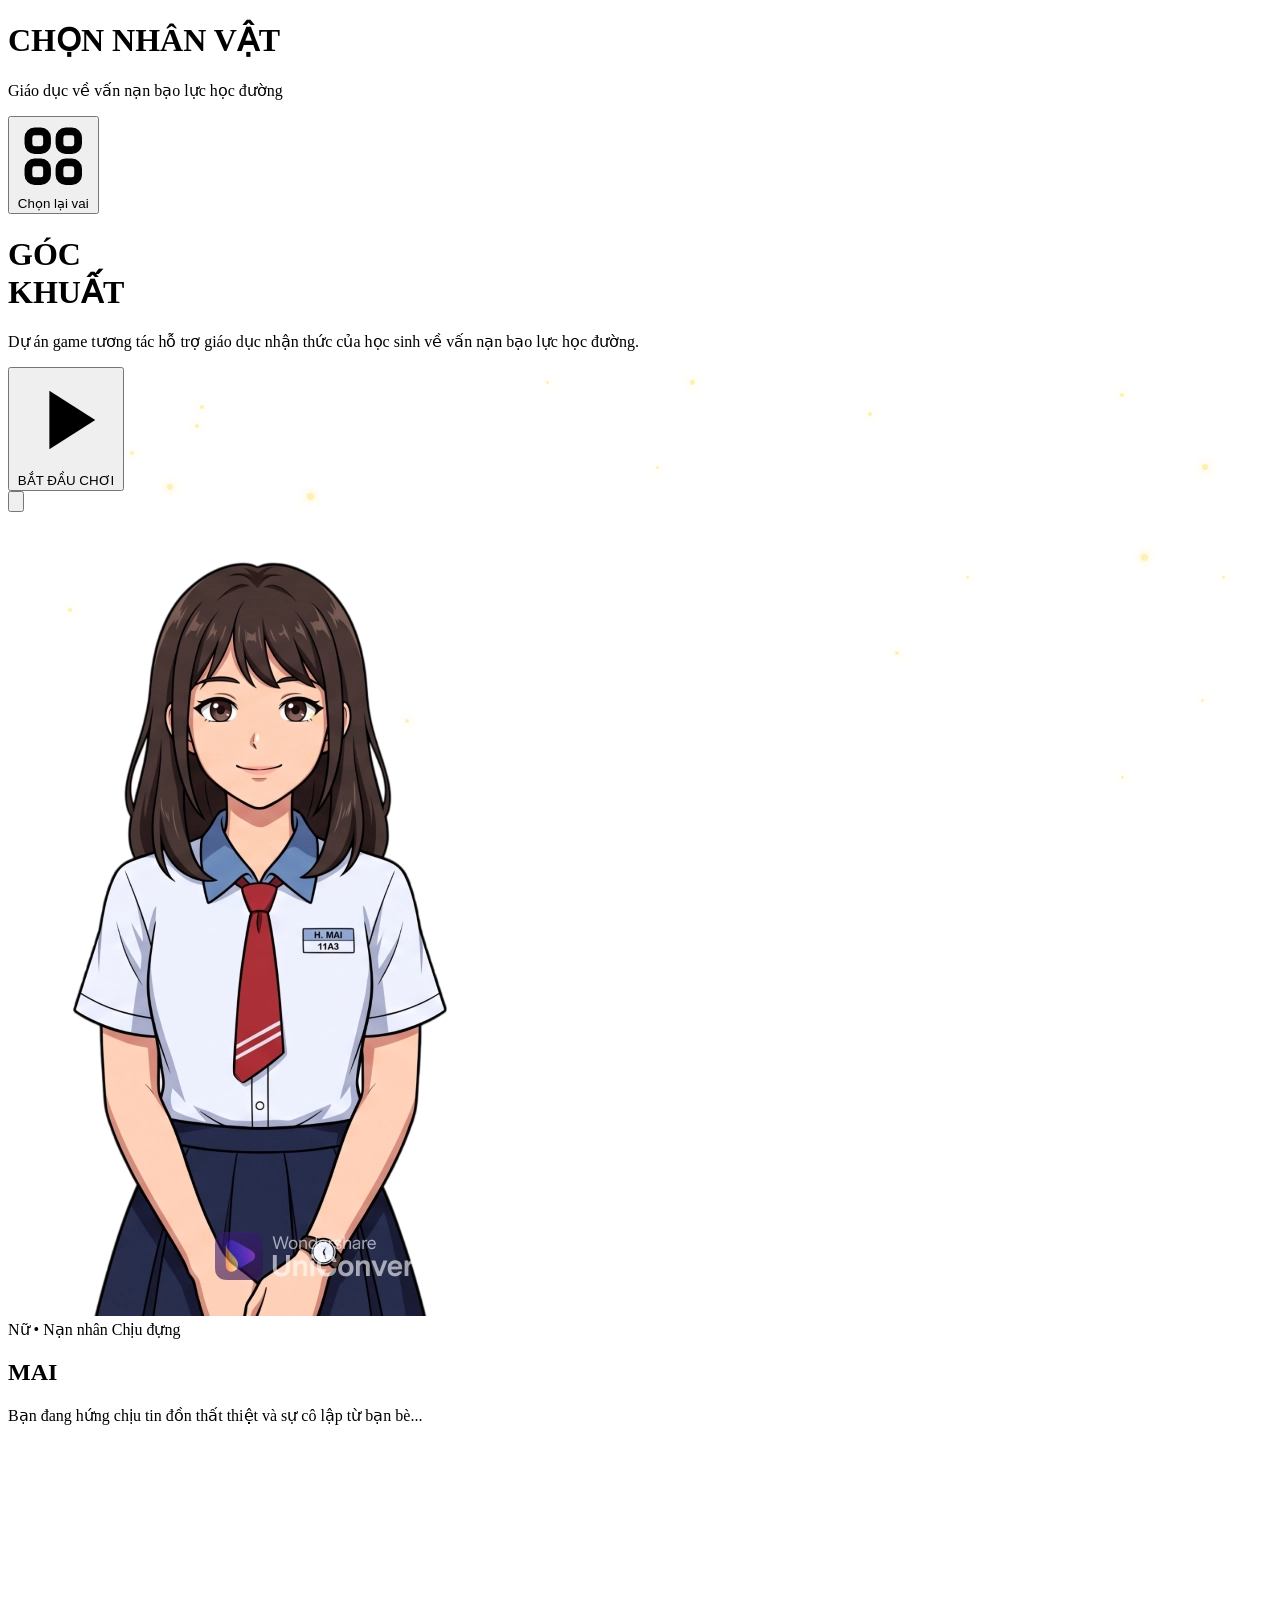
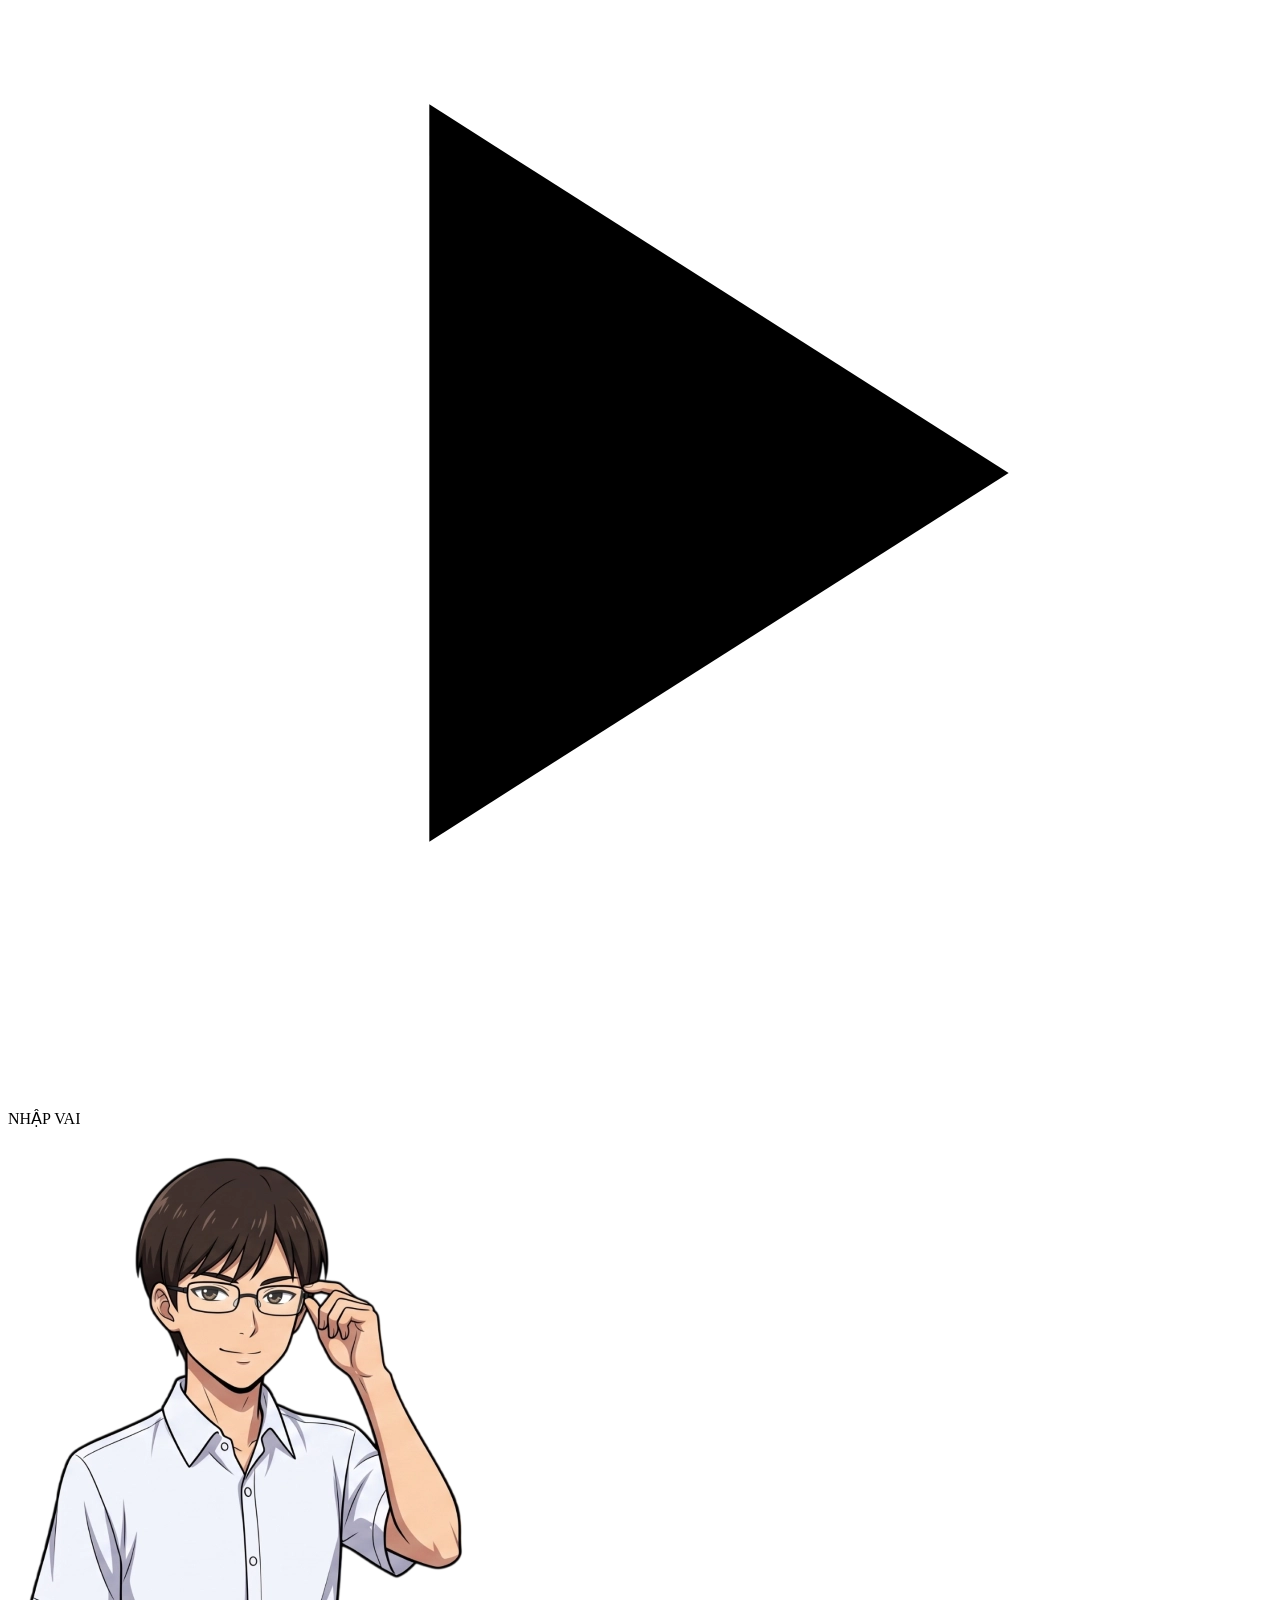
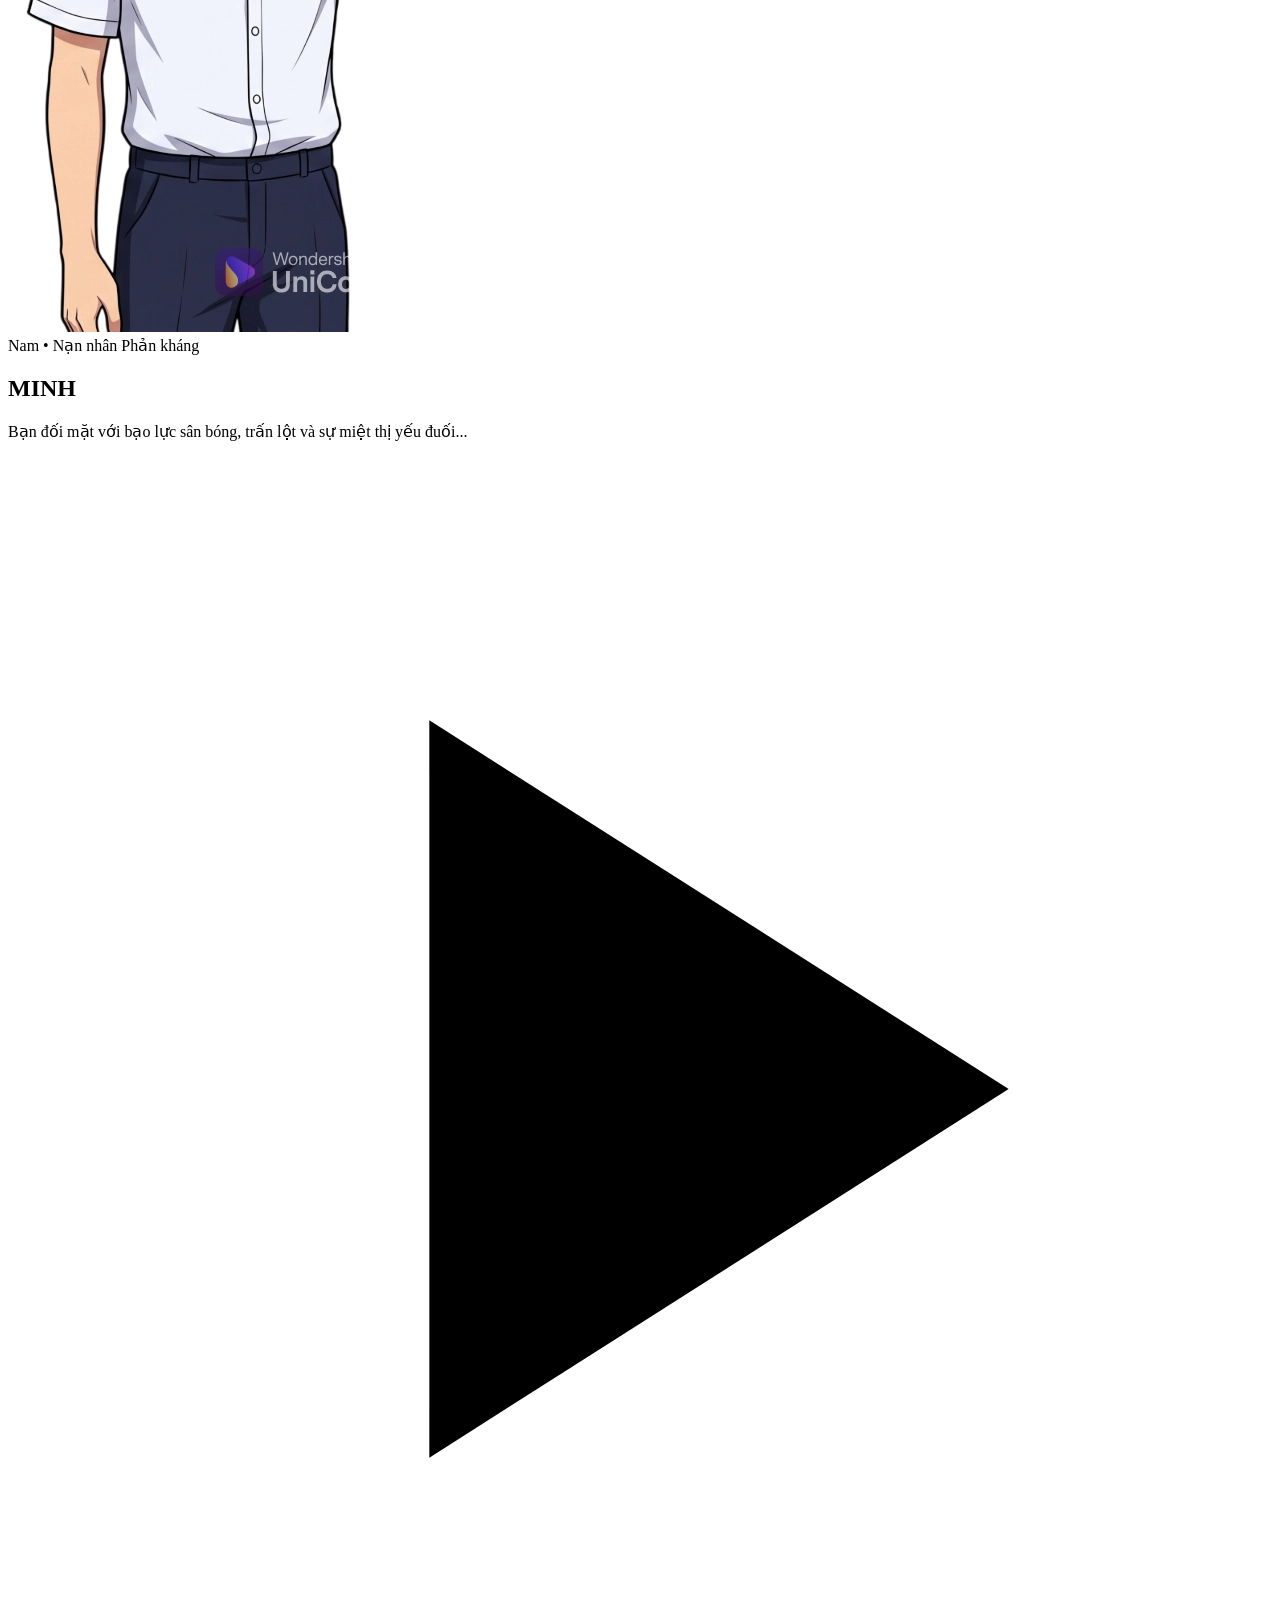
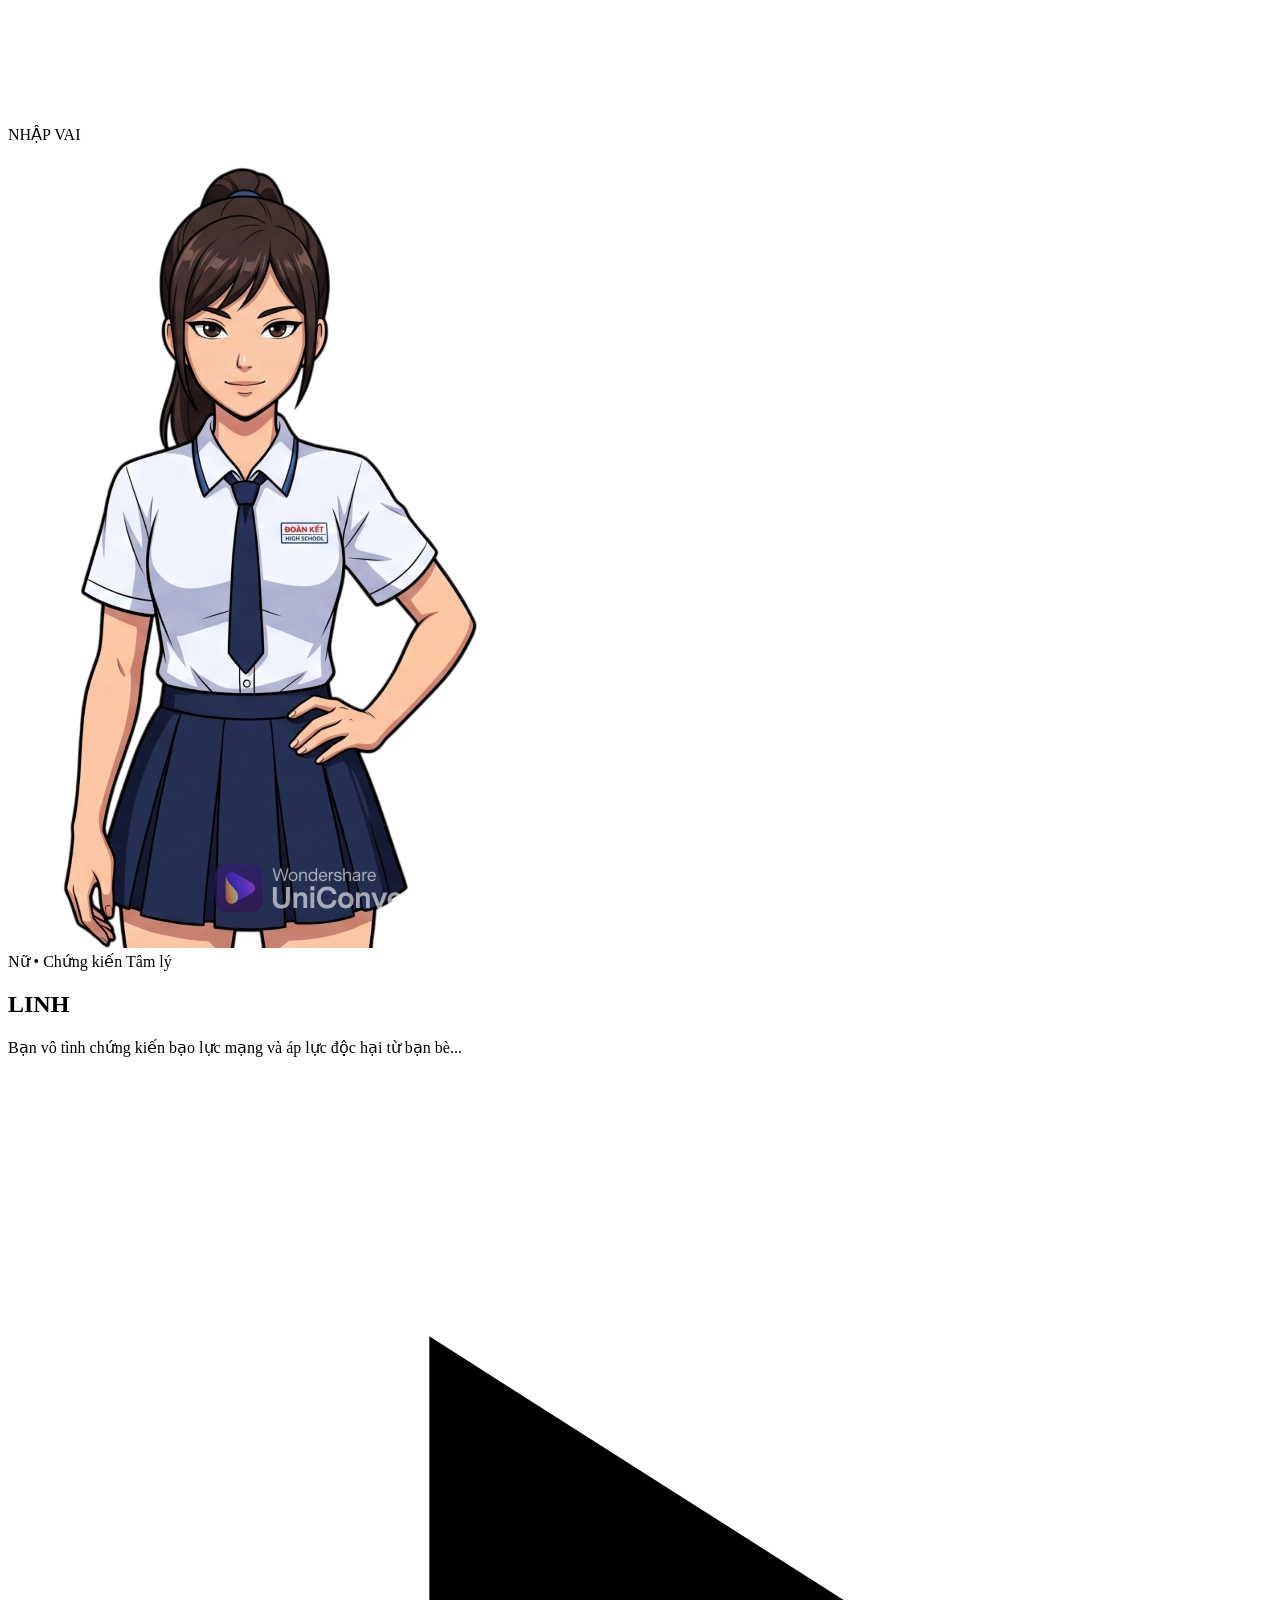
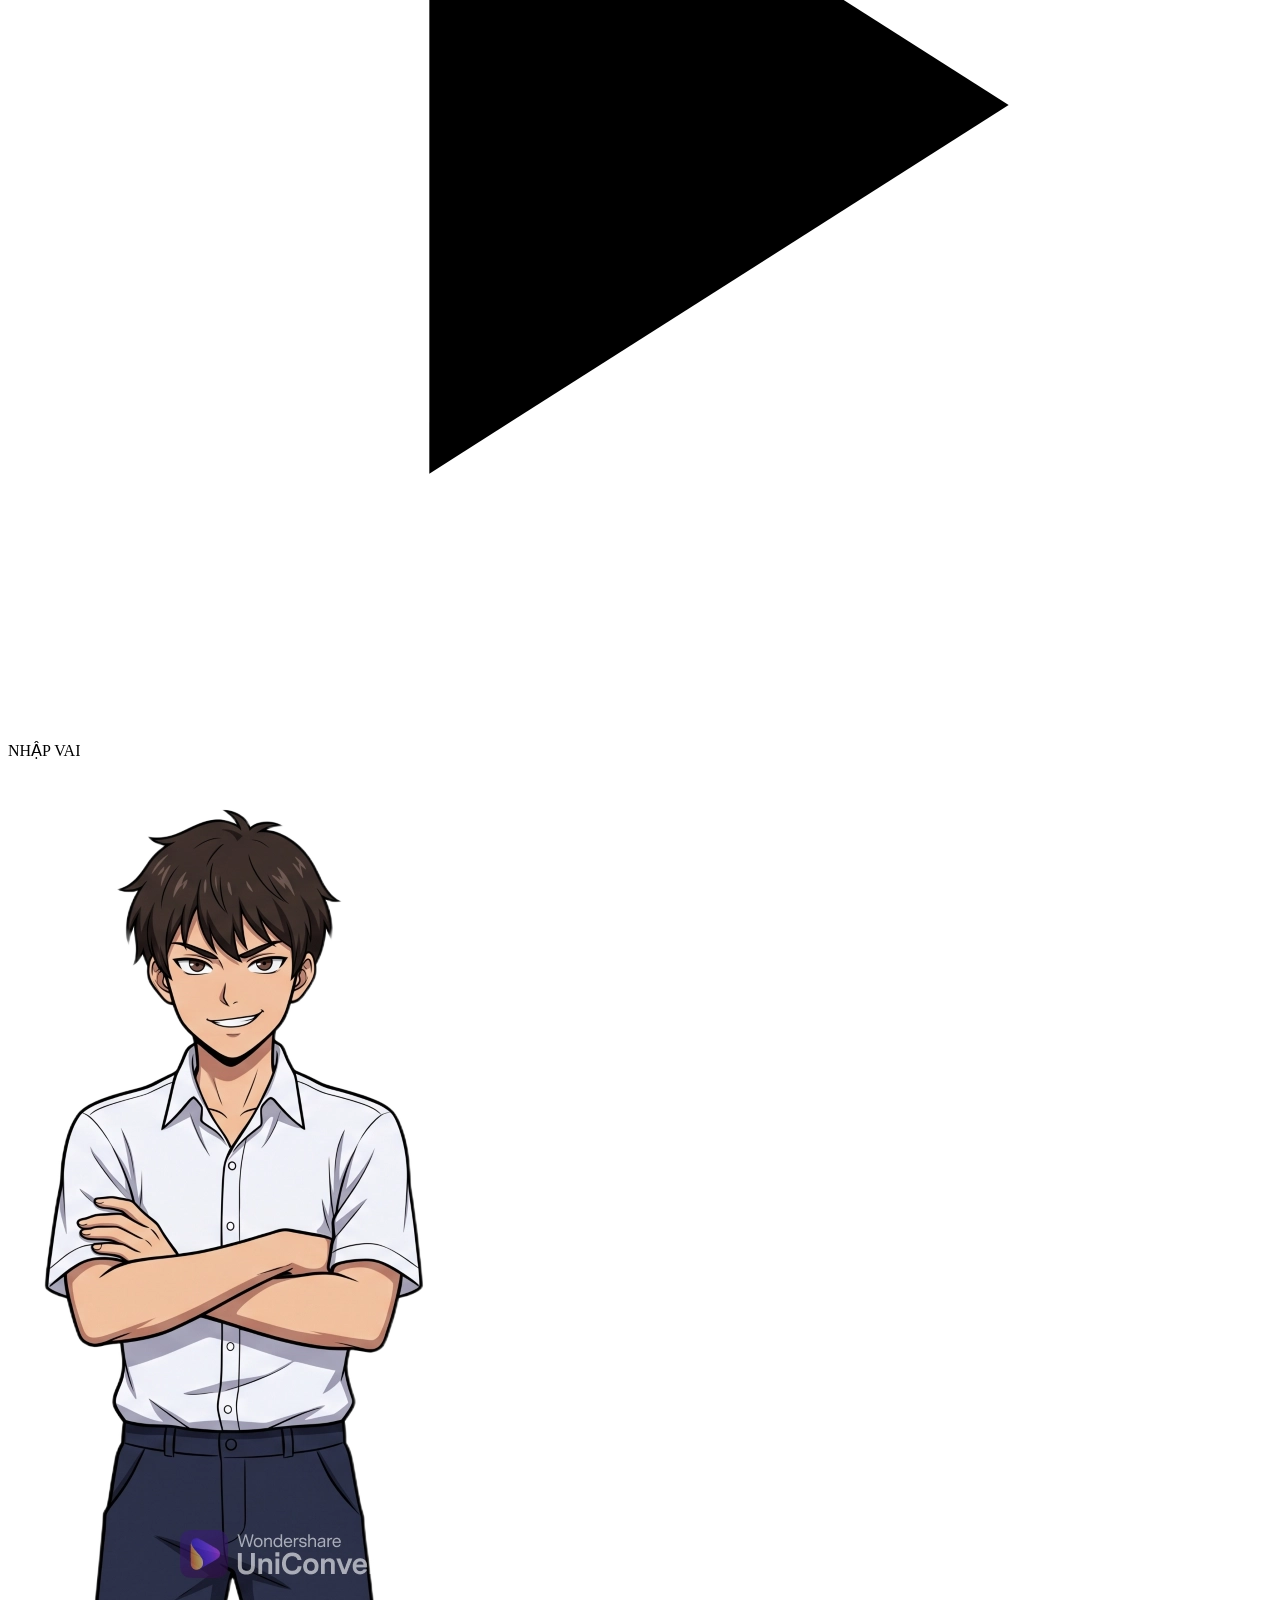
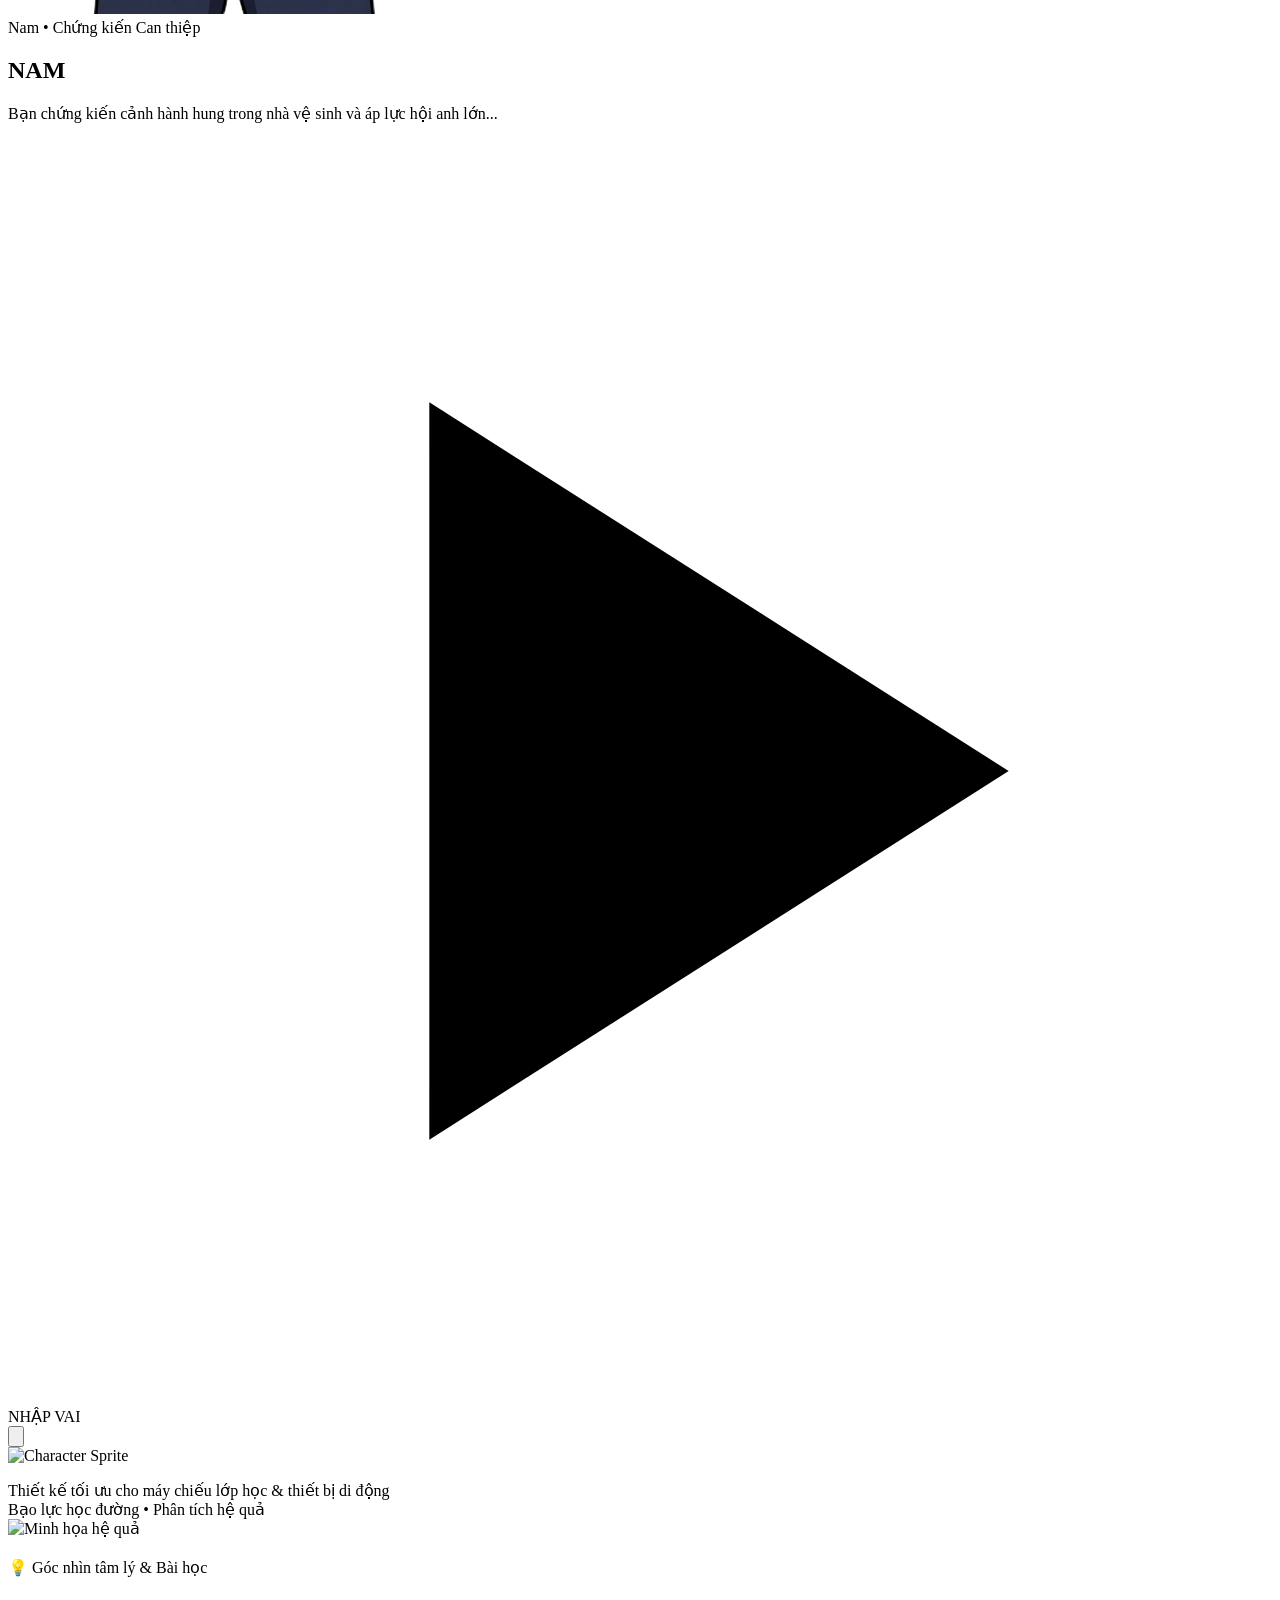
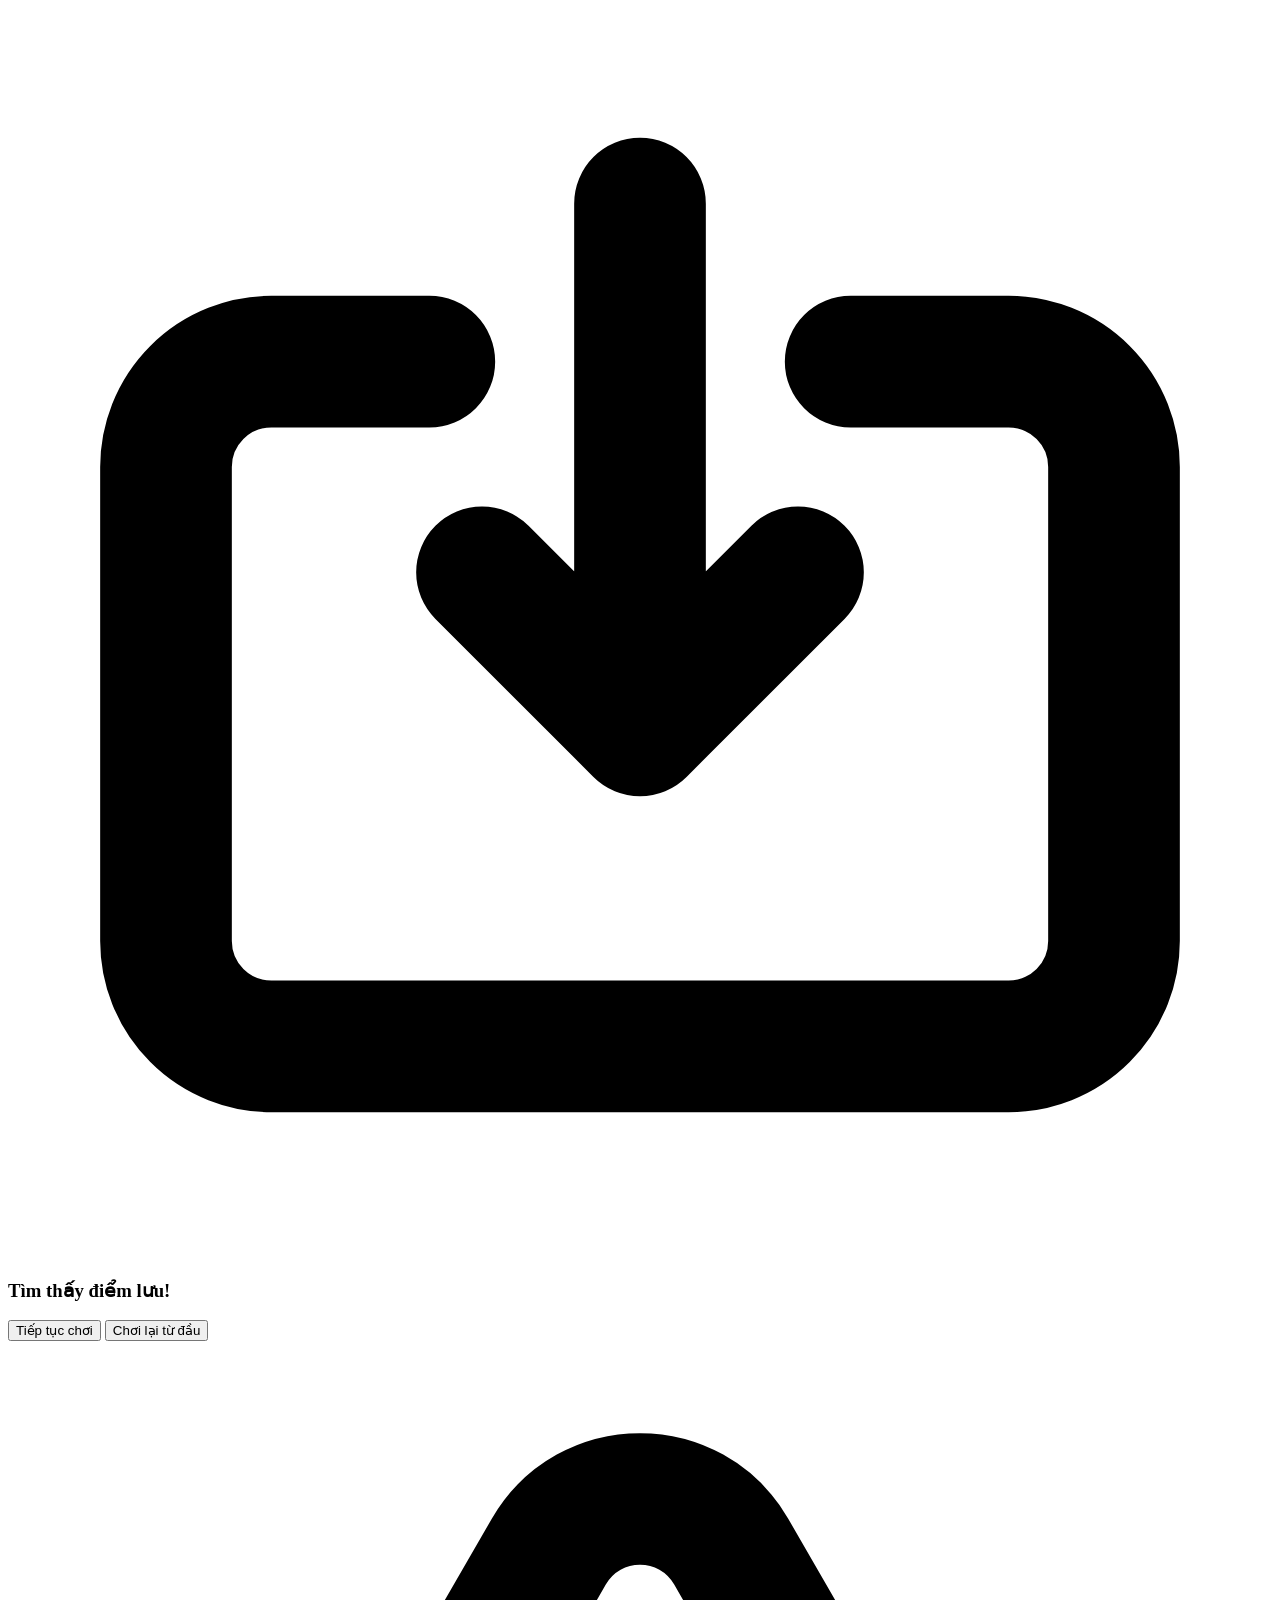
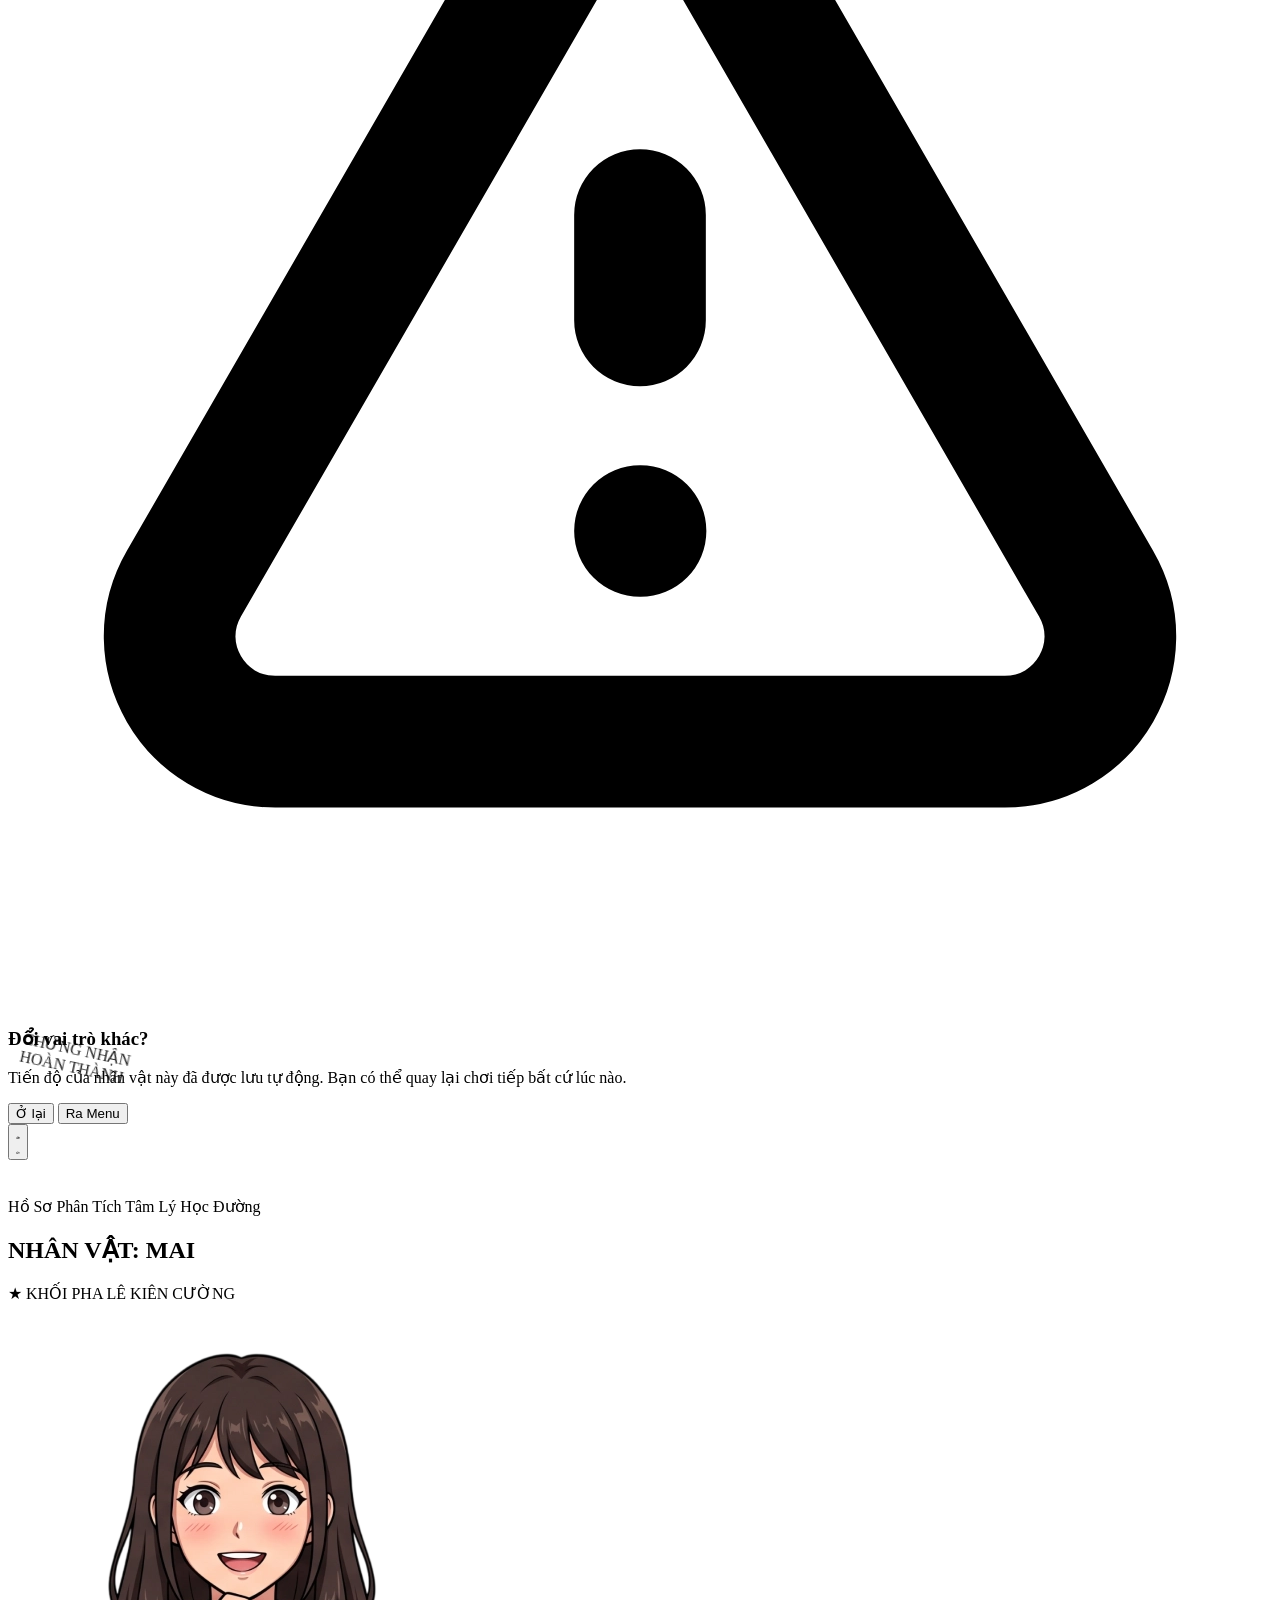
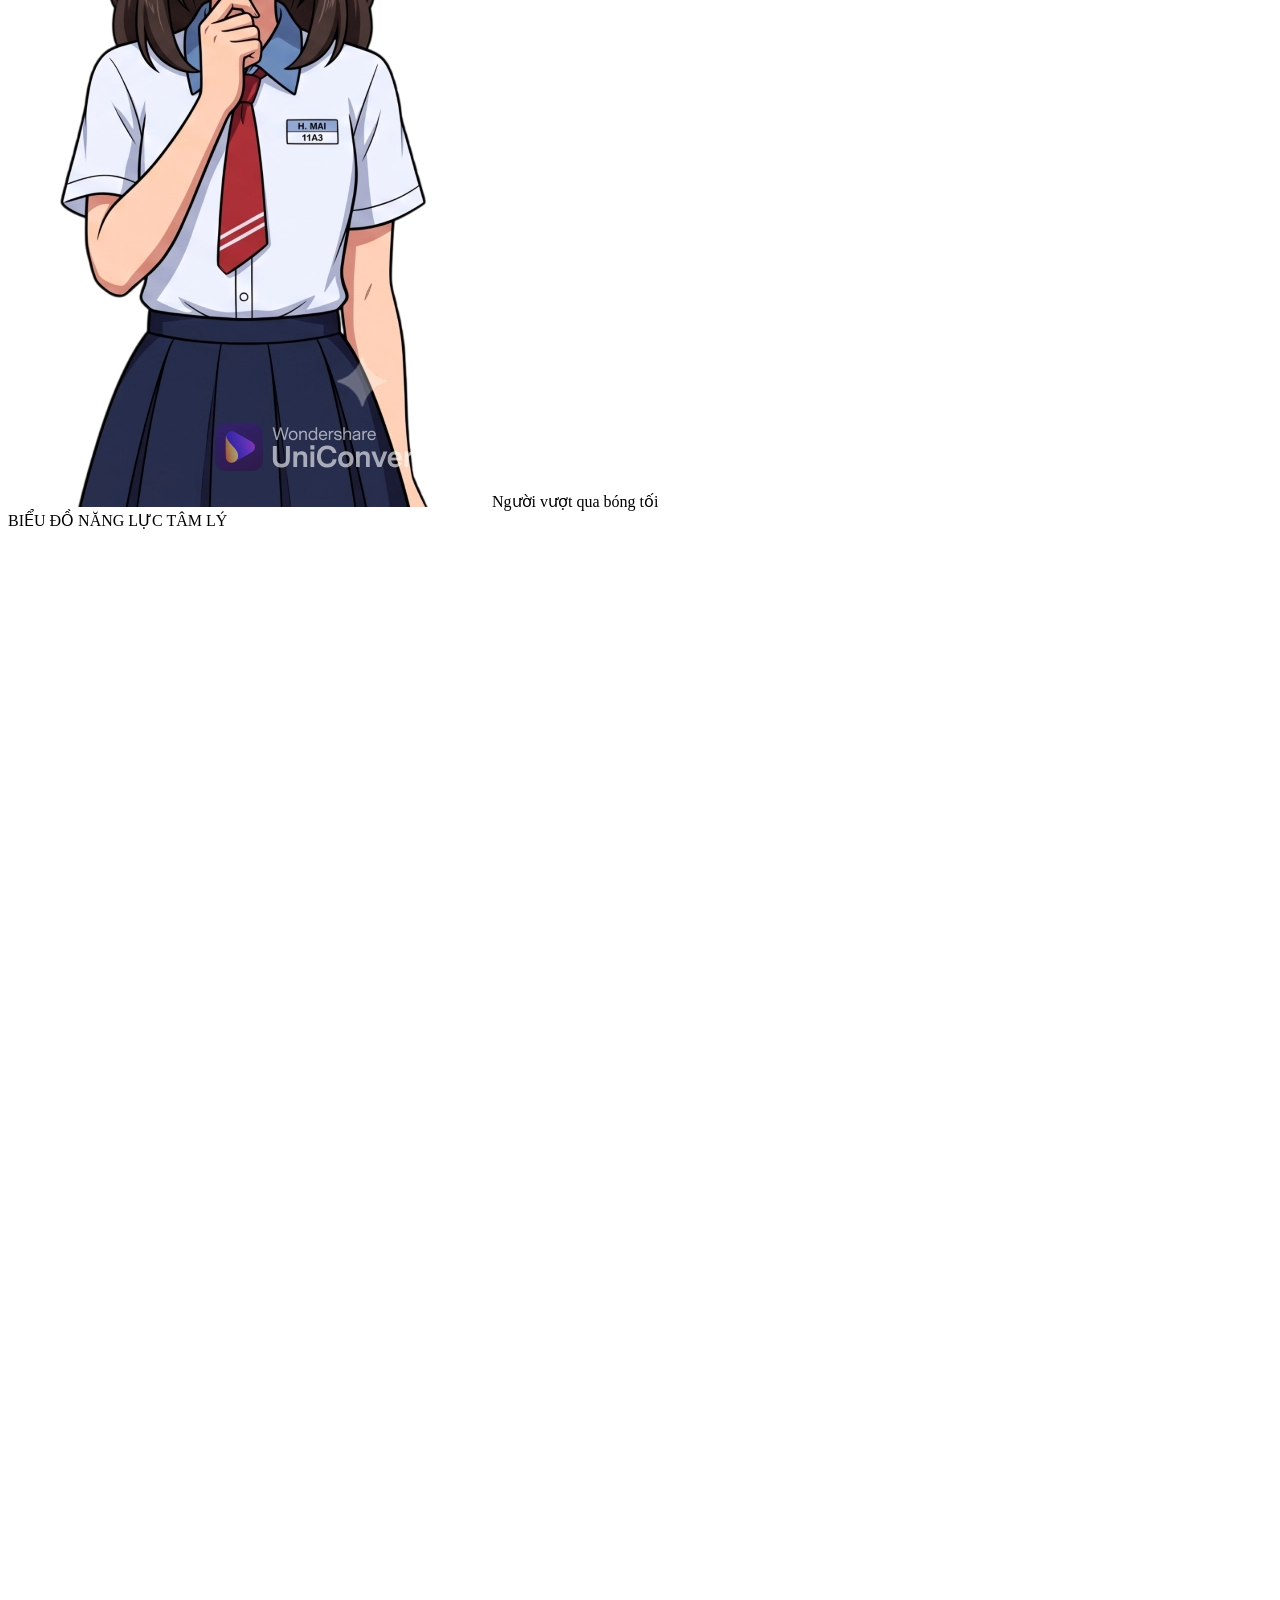
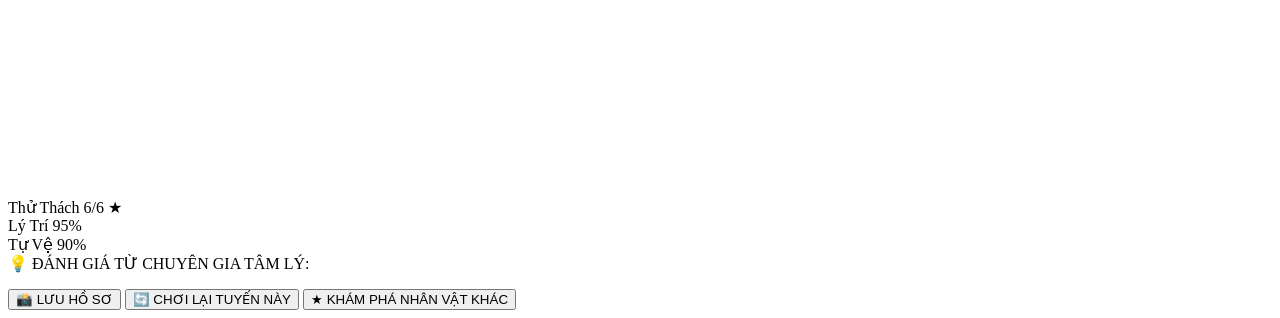
==== commit 0ba3e3aa: "Done12" ====
--- a/index.html
+++ b/index.html
@@ -4,7 +4,7 @@
     <meta charset="UTF-8">
     <meta name="viewport" content="width=device-width, initial-scale=1.0, maximum-scale=1.0, user-scalable=no, viewport-fit=cover">
     <title>GÓC KHUẤT - Game Tương Tác Giáo Dục</title>
-    <!-- 👉 Favicon Khiên bảo vệ xóa lỗi 404: -->
+    <!-- 👉 Favicon Khiên bảo vệ xóa sạch lỗi 404 Console: -->
     <link rel="icon" href="data:image/svg+xml,<svg xmlns=%22http://www.w3.org/2000/svg%22 viewBox=%220 0 100 100%22><text y=%22.9em%22 font-size=%2290%22>🛡️</text></svg>">
     <script src="https://cdn.tailwindcss.com"></script>
     <link rel="stylesheet" href="https://cdnjs.cloudflare.com/ajax/libs/animate.css/4.1.1/animate.min.css"/>
@@ -86,7 +86,6 @@
                                     <p class="text-slate-300 mt-1 sm:mt-1.5 text-[11px] sm:text-sm leading-relaxed line-clamp-2">Bạn đang hứng chịu tin đồn thất thiệt và sự cô lập từ bạn bè...</p>
                                 </div>
                                 <div class="mt-3 text-center bg-slate-800/80 group-hover:bg-emerald-600 border border-slate-700/50 group-hover:border-emerald-500 text-slate-200 group-hover:text-white font-bold py-2.5 rounded-[12px] shadow transition-colors duration-300 text-xs sm:text-sm tracking-wide flex items-center justify-center gap-2">
-                                    <!-- 👉 SVG Play sạch lỗi cho Mai -->
                                     <svg class="w-4 h-4 fill-current shrink-0" viewBox="0 0 24 24"><path d="M8 5v14l11-7z"/></svg>
                                     NHẬP VAI
                                 </div>
@@ -109,7 +108,6 @@
                                     <p class="text-slate-300 mt-1 sm:mt-1.5 text-[11px] sm:text-sm leading-relaxed line-clamp-2">Bạn đối mặt với bạo lực sân bóng, trấn lột và sự miệt thị yếu đuối...</p>
                                 </div>
                                 <div class="mt-3 text-center bg-slate-800/80 group-hover:bg-indigo-600 border border-slate-700/50 group-hover:border-indigo-500 text-slate-200 group-hover:text-white font-bold py-2.5 rounded-[12px] shadow transition-colors duration-300 text-xs sm:text-sm tracking-wide flex items-center justify-center gap-2">
-                                    <!-- 👉 SVG Play sạch lỗi cho Minh -->
                                     <svg class="w-4 h-4 fill-current shrink-0" viewBox="0 0 24 24"><path d="M8 5v14l11-7z"/></svg>
                                     NHẬP VAI
                                 </div>
@@ -132,7 +130,6 @@
                                     <p class="text-slate-300 mt-1 sm:mt-1.5 text-[11px] sm:text-sm leading-relaxed line-clamp-2">Bạn vô tình chứng kiến bạo lực mạng và áp lực độc hại từ bạn bè...</p>
                                 </div>
                                 <div class="mt-3 text-center bg-slate-800/80 group-hover:bg-sky-600 border border-slate-700/50 group-hover:border-sky-500 text-slate-200 group-hover:text-white font-bold py-2.5 rounded-[12px] shadow transition-colors duration-300 text-xs sm:text-sm tracking-wide flex items-center justify-center gap-2">
-                                    <!-- 👉 SVG Play sạch lỗi cho Linh -->
                                     <svg class="w-4 h-4 fill-current shrink-0" viewBox="0 0 24 24"><path d="M8 5v14l11-7z"/></svg>
                                     NHẬP VAI
                                 </div>
@@ -155,7 +152,6 @@
                                     <p class="text-slate-300 mt-1 sm:mt-1.5 text-[11px] sm:text-sm leading-relaxed line-clamp-2">Bạn chứng kiến cảnh hành hung trong nhà vệ sinh và áp lực hội anh lớn...</p>
                                 </div>
                                 <div class="mt-3 text-center bg-slate-800/80 group-hover:bg-amber-600 border border-slate-700/50 group-hover:border-amber-500 text-slate-200 group-hover:text-white font-bold py-2.5 rounded-[12px] shadow transition-colors duration-300 text-xs sm:text-sm tracking-wide flex items-center justify-center gap-2">
-                                    <!-- 👉 SVG Play sạch lỗi cho Nam -->
                                     <svg class="w-4 h-4 fill-current shrink-0" viewBox="0 0 24 24"><path d="M8 5v14l11-7z"/></svg>
                                     NHẬP VAI
                                 </div>
@@ -177,36 +173,39 @@
                 </div>
             </div>
 
-            <!-- MÀN HÌNH GAMEPLAY TƯƠNG TÁC -->
+            <!-- MÀN HÌNH GAMEPLAY TƯƠNG TÁC (TỐI ƯU KỊCH TRẦN: HỘP THOẠI CAO 85%, KHÔNG GIAN ĐỌC CỰC ĐẠI) -->
             <div id="gameplay-screen" class="hidden w-full h-full shrink-0 flex-col md:flex-row items-stretch transition-opacity duration-300 min-h-0 relative mt-0">
                 
-                <!-- KHU VỰC NHÂN VẬT -->
-                <div class="absolute md:relative top-0 left-0 w-full md:w-5/12 lg:w-1/2 h-[42%] md:h-full flex items-end justify-center pointer-events-none z-10 overflow-visible">
-                    <div class="absolute bottom-[5%] md:bottom-10 left-1/2 -translate-x-1/2 w-48 h-48 md:w-96 md:h-96 bg-white/5 rounded-full blur-3xl pointer-events-none z-0"></div>
+                <!-- KHU VỰC NHÂN VẬT (Thu gọn còn 15% trên mobile, cô đọng gương mặt và biểu cảm ngay đỉnh màn hình) -->
+                <div class="absolute md:relative top-0 left-0 w-full md:w-5/12 lg:w-1/2 h-[15%] sm:h-[22%] md:h-full flex items-end justify-center pointer-events-none z-10 overflow-visible">
+                    <div class="absolute bottom-[5%] md:bottom-10 left-1/2 -translate-x-1/2 w-36 h-36 md:w-96 md:h-96 bg-white/5 rounded-full blur-3xl pointer-events-none z-0"></div>
                     
-                    <div class="absolute bottom-[0%] md:bottom-0 left-1/2 -translate-x-1/2 w-40 sm:w-64 h-6 sm:h-10 bg-black/80 rounded-[100%] blur-md pointer-events-none z-0 char-shadow transform-gpu"></div>
+                    <div class="absolute bottom-[0%] md:bottom-0 left-1/2 -translate-x-1/2 w-32 sm:w-64 h-4 sm:h-10 bg-black/80 rounded-[100%] blur-md pointer-events-none z-0 char-shadow transform-gpu"></div>
 
                     <div class="char-breathe absolute bottom-[0%] md:bottom-0 z-10 w-full h-full flex justify-center items-end pointer-events-none">
-                        <img id="char-sprite-img" src="" alt="Character Sprite" class="mt-auto -mb-6 sm:-mb-8 md:-mb-12 max-h-[38vh] sm:max-h-[48vh] md:max-h-[70vh] lg:max-h-[75vh] w-auto max-w-[95%] md:max-w-none object-contain object-bottom mx-auto transition-all duration-700 select-none drop-shadow-[0_10px_20px_rgba(0,0,0,0.65)] transform-gpu relative z-10 animate__animated will-change-transform">
-                    </div>
-                </div>
-
-                <!-- KHU VỰC HỘP THOẠI -->
-                <div id="dialogue-container" class="absolute md:relative bottom-0 w-full md:w-7/12 lg:w-1/2 h-[58%] sm:h-[60%] md:h-full p-4 sm:p-5 md:p-8 pb-5 sm:pb-6 md:pb-8 rounded-t-[32px] md:rounded-3xl shadow-[0_-20px_50px_rgba(0,0,0,0.8)] md:shadow-[0_15px_40px_rgba(0,0,0,0.9)] bg-slate-900/95 backdrop-blur-2xl flex flex-col min-h-0 shrink-0 z-20 border-t border-slate-700/80 md:border glass-glow pointer-events-auto">
+                        <!-- Tinh chỉnh max-h-[26vh] và -mb-2 giúp gương mặt nhân vật hiển thị sắc nét, nhô vừa vặn trên viền kính -->
+                        <img id="char-sprite-img" src="" alt="Character Sprite" class="mt-auto -mb-2 sm:-mb-5 md:-mb-10 max-h-[26vh] sm:max-h-[36vh] md:max-h-[68vh] lg:max-h-[72vh] w-auto max-w-[95%] md:max-w-none object-contain object-bottom mx-auto transition-all duration-500 select-none drop-shadow-[0_10px_20px_rgba(0,0,0,0.65)] transform-gpu relative z-10 animate__animated will-change-transform">
+                    </div>
+                </div>
+
+                <!-- KHU VỰC HỘP THOẠI (Dâng lên 85% trên Mobile, không gian thênh thang, triệt tiêu vĩnh viễn cuộn chuột) -->
+                <div id="dialogue-container" class="absolute md:relative bottom-0 w-full md:w-7/12 lg:w-1/2 h-[85%] sm:h-[78%] md:h-full p-3 sm:p-5 md:p-8 pb-4 sm:pb-6 md:pb-8 rounded-t-[32px] md:rounded-3xl shadow-[0_-20px_50px_rgba(0,0,0,0.8)] md:shadow-[0_15px_40px_rgba(0,0,0,0.9)] bg-slate-900/95 backdrop-blur-2xl flex flex-col min-h-0 shrink-0 z-20 border-t border-slate-700/80 md:border glass-glow pointer-events-auto">
                     
-                    <div id="char-name" class="font-black text-[16px] sm:text-xl md:text-2xl pb-2 tracking-wide flex items-center gap-2 border-b border-slate-700/50 shrink-0 drop-shadow-md"></div>
+                    <div id="char-name" class="font-black text-[15px] sm:text-xl md:text-2xl pb-1.5 tracking-wide flex items-center gap-2 border-b border-slate-700/50 shrink-0 drop-shadow-md"></div>
                     
-                    <div id="text-scroll-box" class="shrink-0 max-h-[35%] overflow-y-auto pr-2 my-2 sm:my-3 custom-scrollbar">
-                        <p id="story-text" class="text-[15px] sm:text-lg md:text-xl text-slate-100 leading-relaxed font-medium drop-shadow-sm pb-2"></p>
+                    <!-- Nới rộng vùng cốt truyện lên max-h-[40%], đọc văn bản dài thoải mái không lo nhức mắt -->
+                    <div id="text-scroll-box" class="shrink-0 max-h-[40%] overflow-y-auto pr-1 my-1.5 sm:my-2.5 custom-scrollbar">
+                        <p id="story-text" class="text-[14px] sm:text-lg md:text-xl text-slate-100 leading-relaxed font-medium drop-shadow-sm pb-1"></p>
                     </div>
                     
-                    <div class="border-t border-slate-800/60 my-1 shrink-0"></div>
-
-                    <div id="choices-scroll-box" class="flex-1 min-h-0 overflow-y-auto pr-1 pt-2 custom-scrollbar pb-2">
-                        <div id="choices-box" class="flex flex-col gap-2.5 sm:gap-3 pb-1"></div>
-                    </div>
-                </div>
-            </div>
+                    <div class="border-t border-slate-800/60 my-0.5 shrink-0"></div>
+
+                    <!-- Vùng lựa chọn bệ đỡ rộng rãi, hiển thị trọn vẹn mọi phương án đáp án -->
+                    <div id="choices-scroll-box" class="flex-1 min-h-0 overflow-y-auto pr-1 pt-1.5 custom-scrollbar pb-1">
+                        <div id="choices-box" class="flex flex-col gap-2 sm:gap-2.5 pb-1"></div>
+                    </div>
+                </div>
+            </div>  
 
         </main>
         
@@ -343,10 +342,10 @@
 
             <div class="flex flex-col sm:flex-row gap-3 w-full">
                 <button id="rc-btn-screenshot" class="flex-1 py-4 rounded-xl bg-slate-800 hover:bg-slate-700 text-white font-extrabold text-xs sm:text-sm tracking-wider uppercase border border-white/15 shadow transition-all active:scale-95 flex items-center justify-center gap-2">
-                    <span>LƯU HỒ SƠ</span>
+                    <span>📸 LƯU HỒ SƠ</span>
                 </button>
                 <button id="rc-btn-restart-role" class="flex-1 py-4 rounded-xl bg-gradient-to-r from-emerald-600 to-teal-600 hover:from-emerald-500 hover:to-teal-500 text-white font-black text-xs sm:text-sm tracking-wider uppercase border border-emerald-400/40 shadow-[0_5px_20px_rgba(16,185,129,0.3)] transition-all active:scale-95 flex items-center justify-center gap-2">
-                    <span>CHƠI LẠI TUYẾN NÀY</span>
+                    <span>🔄 CHƠI LẠI TUYẾN NÀY</span>
                 </button>
                 <button id="rc-btn-menu" class="flex-[1.3] py-4 rounded-xl bg-gradient-to-r from-amber-600 via-orange-600 to-yellow-600 hover:from-amber-500 hover:to-yellow-500 text-slate-950 font-black text-xs sm:text-sm tracking-wider uppercase border border-yellow-300/50 shadow-[0_5px_20px_rgba(245,158,11,0.4)] transition-all active:scale-95 flex items-center justify-center gap-2">
                     <span>★ KHÁM PHÁ NHÂN VẬT KHÁC</span>
@@ -355,7 +354,7 @@
         </div>
     </div>
 
-    <!-- CÁC SCRIPT -->
+    <!-- CÁC SCRIPT DỮ LIỆU -->
     <script src="js/data/data_mai.js"></script>
     <script src="js/data/data_minh.js"></script>
     <script src="js/data/data_linh.js"></script>
@@ -364,6 +363,10 @@
     
     <script src="js/audio.js"></script>
     <script src="js/minigames.js"></script>
+    
+    <!-- 👉 Thư viện html2canvas trang bị sẵn động cơ xuất ảnh Retina 100% -->
+    <script src="https://cdnjs.cloudflare.com/ajax/libs/html2canvas/1.4.1/html2canvas.min.js"></script>
+    
     <script src="js/report_card.js"></script>
     <script src="js/main.js"></script>
 </body>
--- a/css/style.css
+++ b/css/style.css
@@ -174,4 +174,16 @@
 .rc-toast {
     position: fixed; bottom: 24px; left: 50%; transform: translate3d(-50%, 0, 0);
     z-index: 300; animation: toastSlideUp 3.5s cubic-bezier(0.4, 0, 0.2, 1) forwards;
+}
+
+/* =================================================================
+   TỐI ƯU KÍCH THƯỚC NÚT ĐÁP ÁN TRÊN MOBILE (XÓA SỔ THANH CUỘN)
+   ================================================================= */
+@media (max-width: 640px) {
+    #choices-box button {
+        padding: 10px 14px !important;
+        font-size: 13.5px !important;
+        line-height: 1.35 !important;
+        border-radius: 12px !important;
+    }
 }
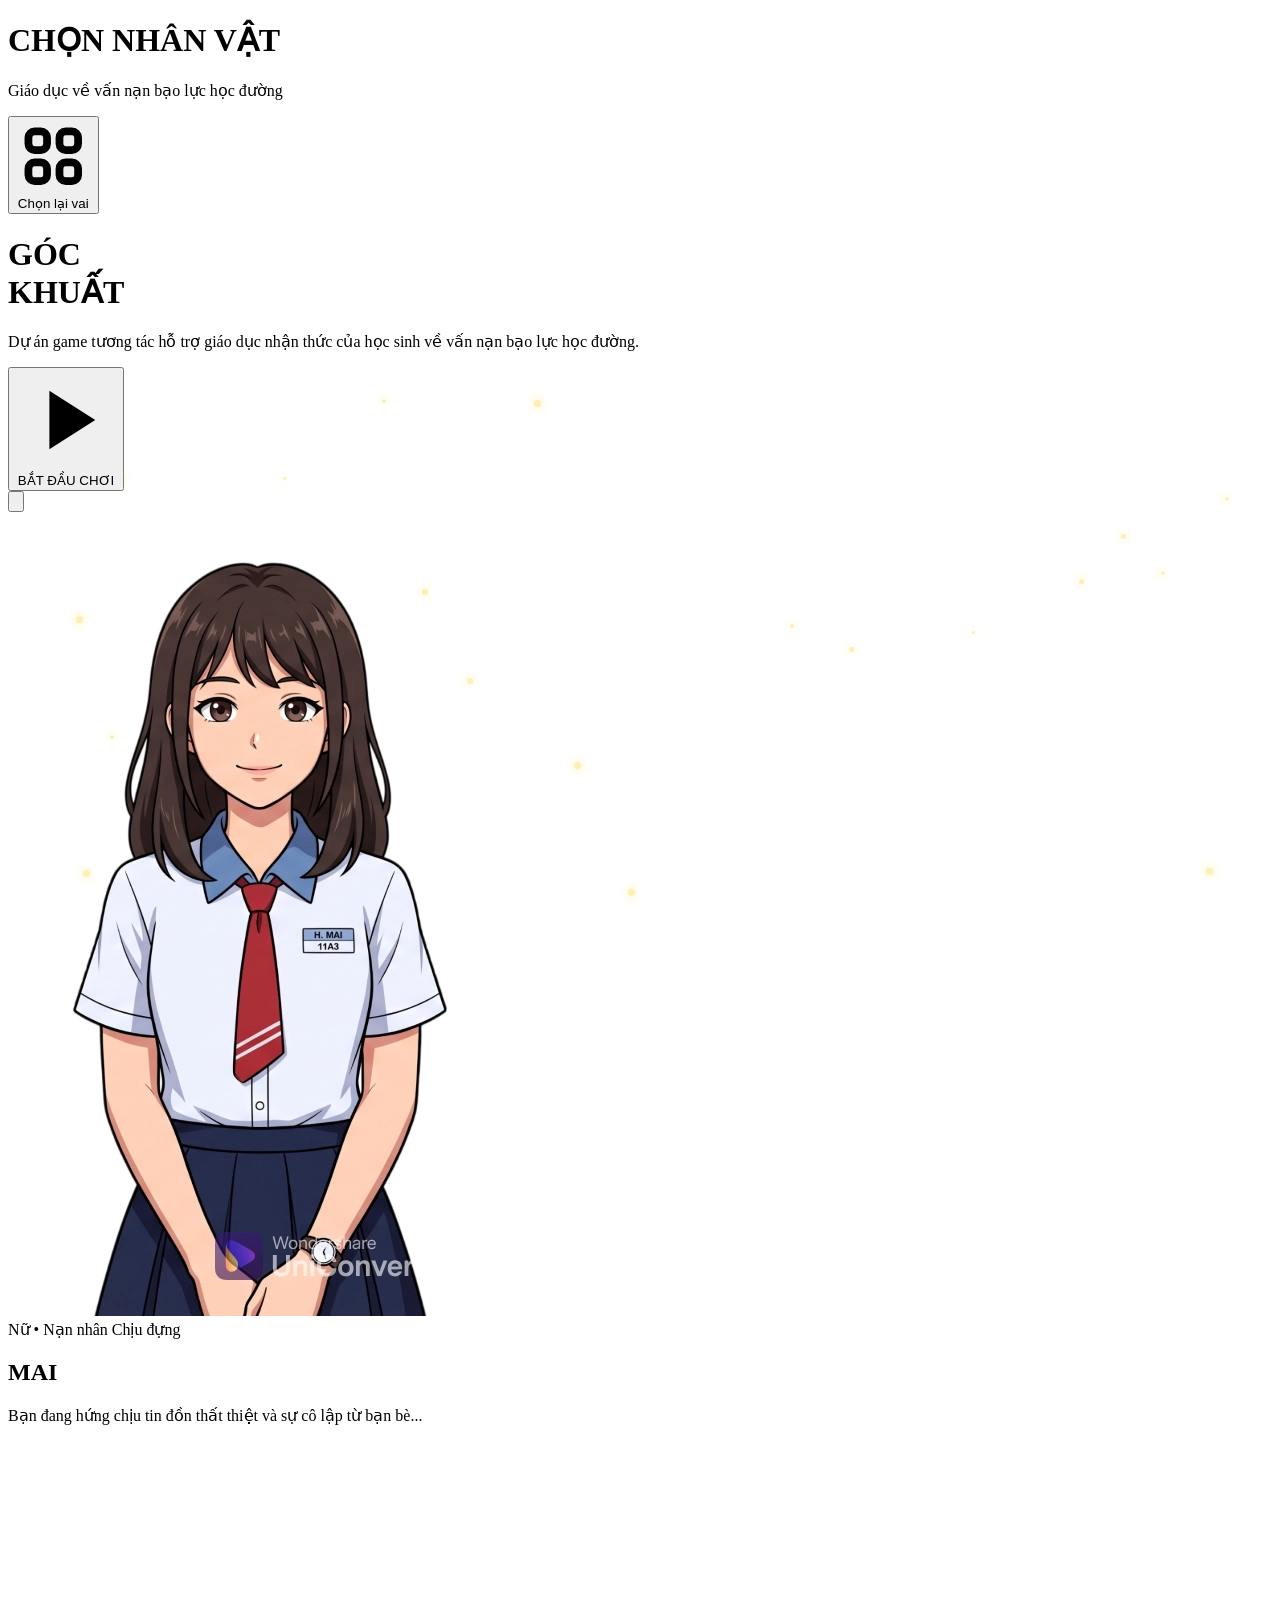
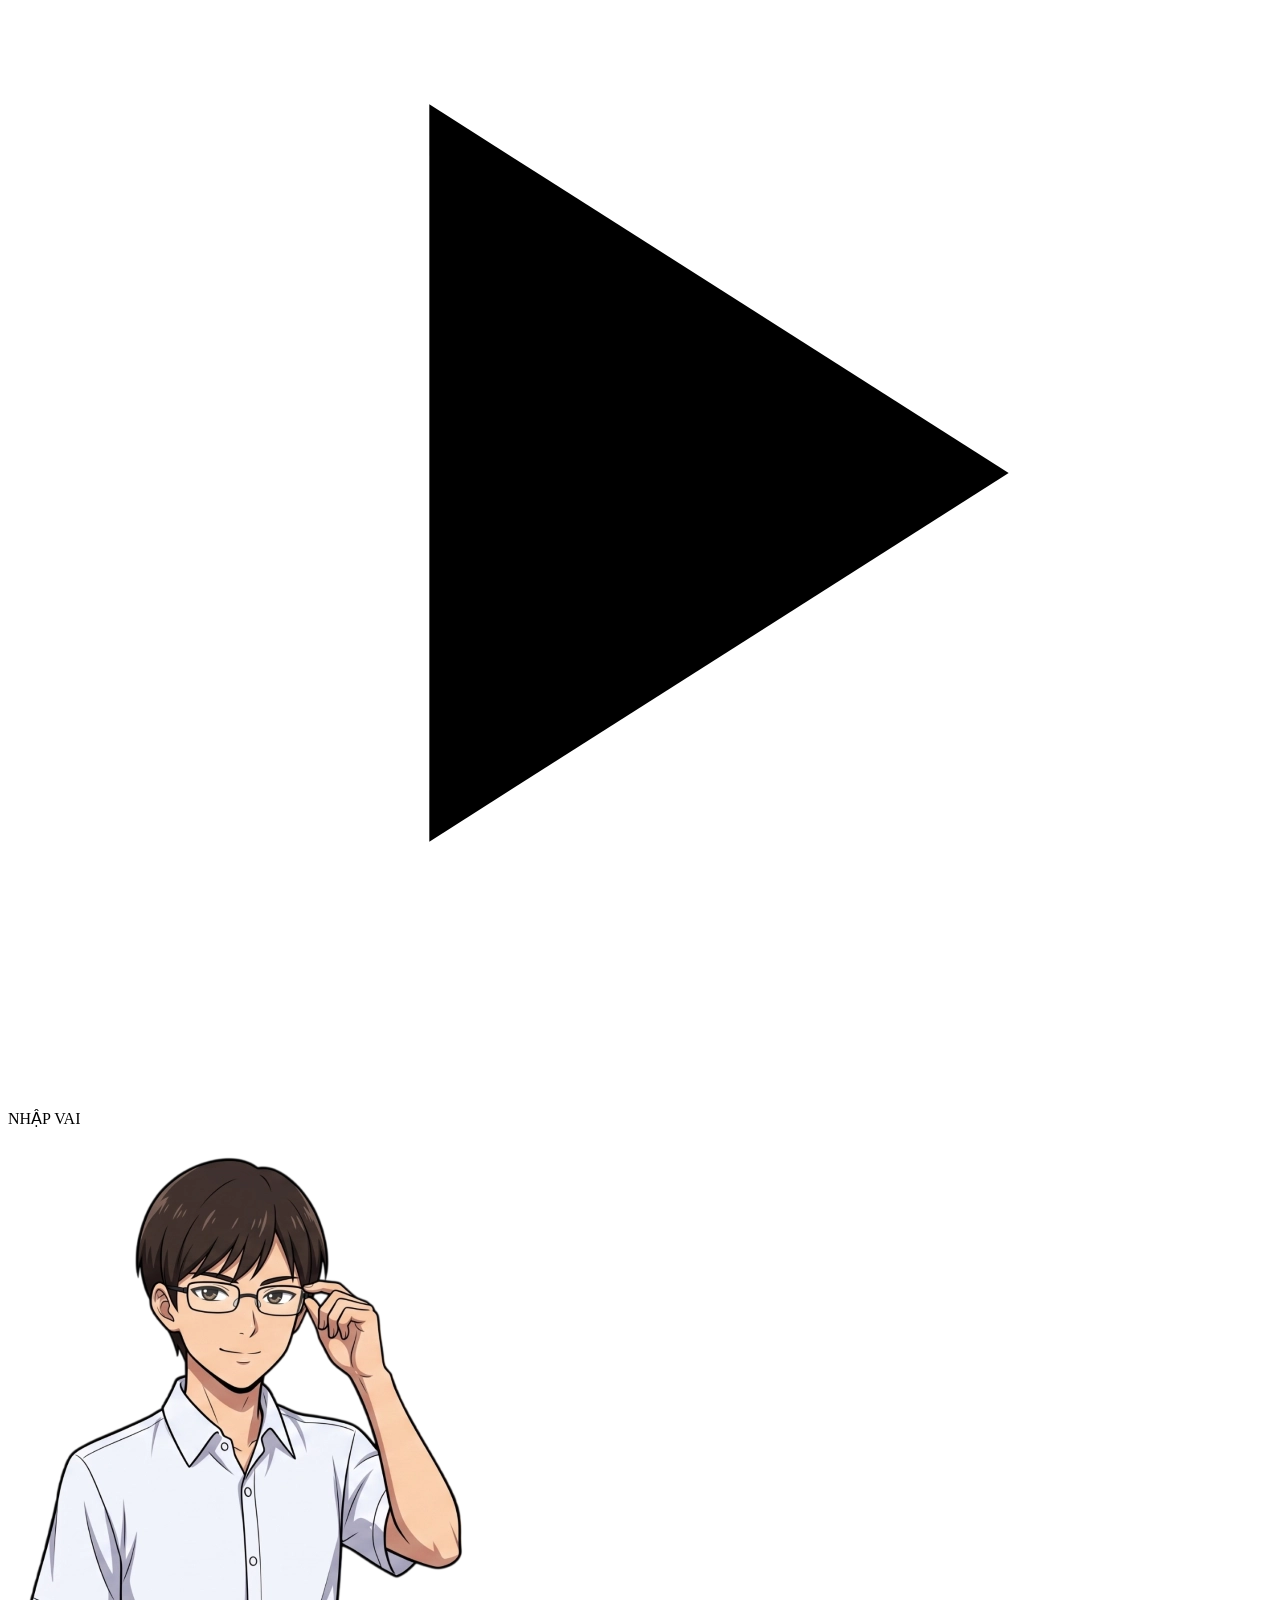
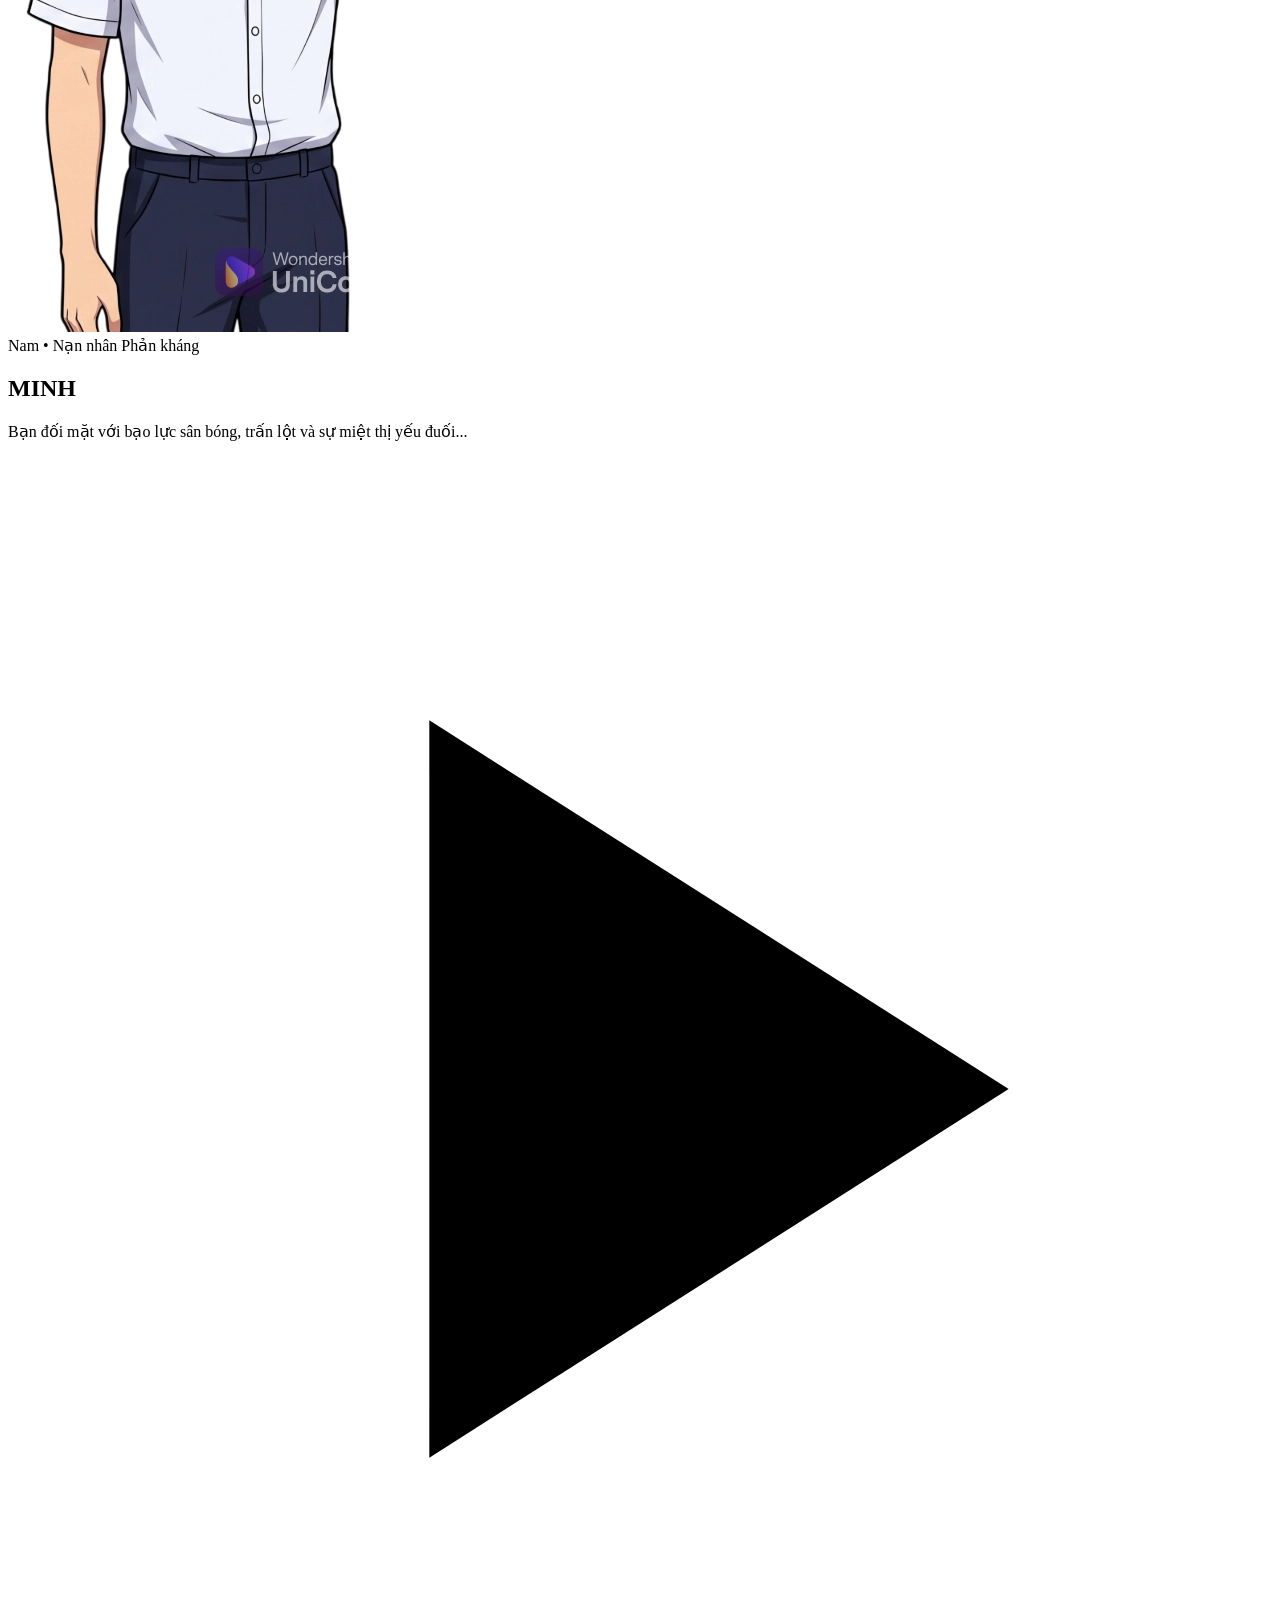
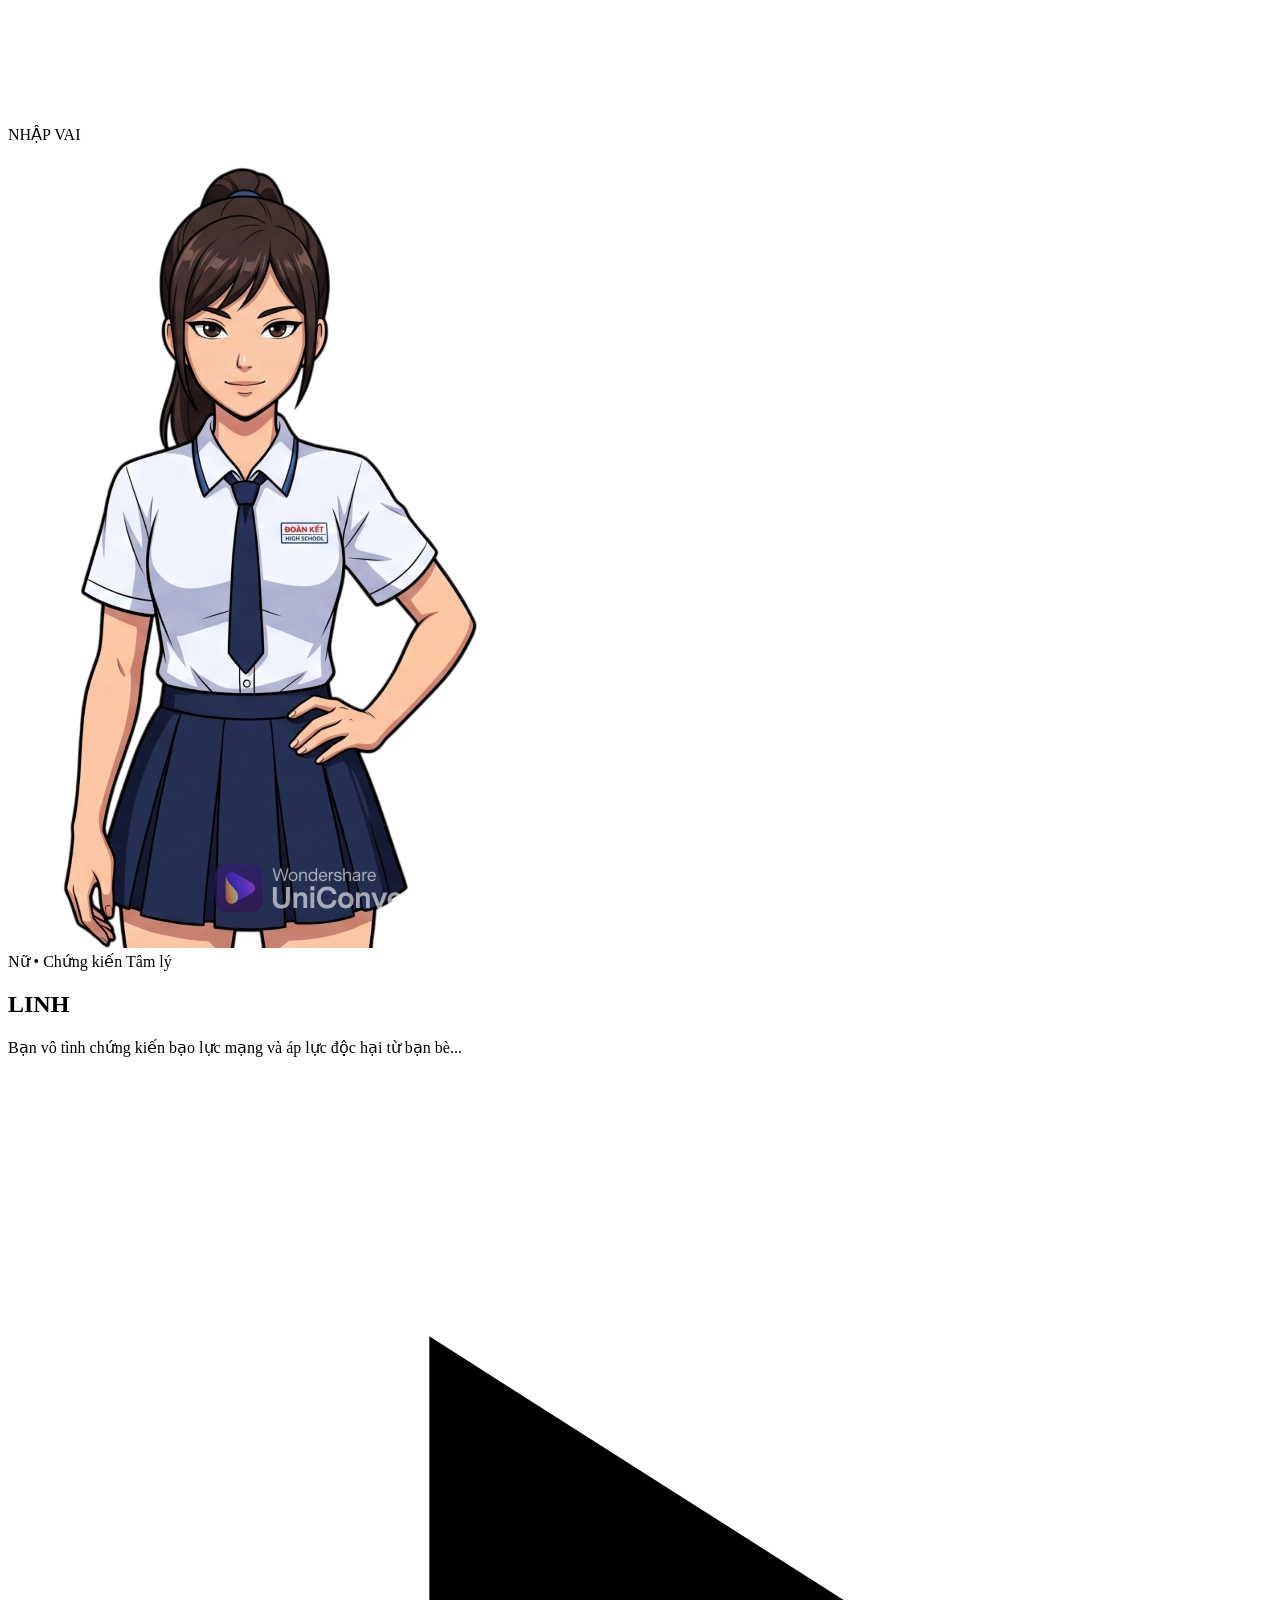
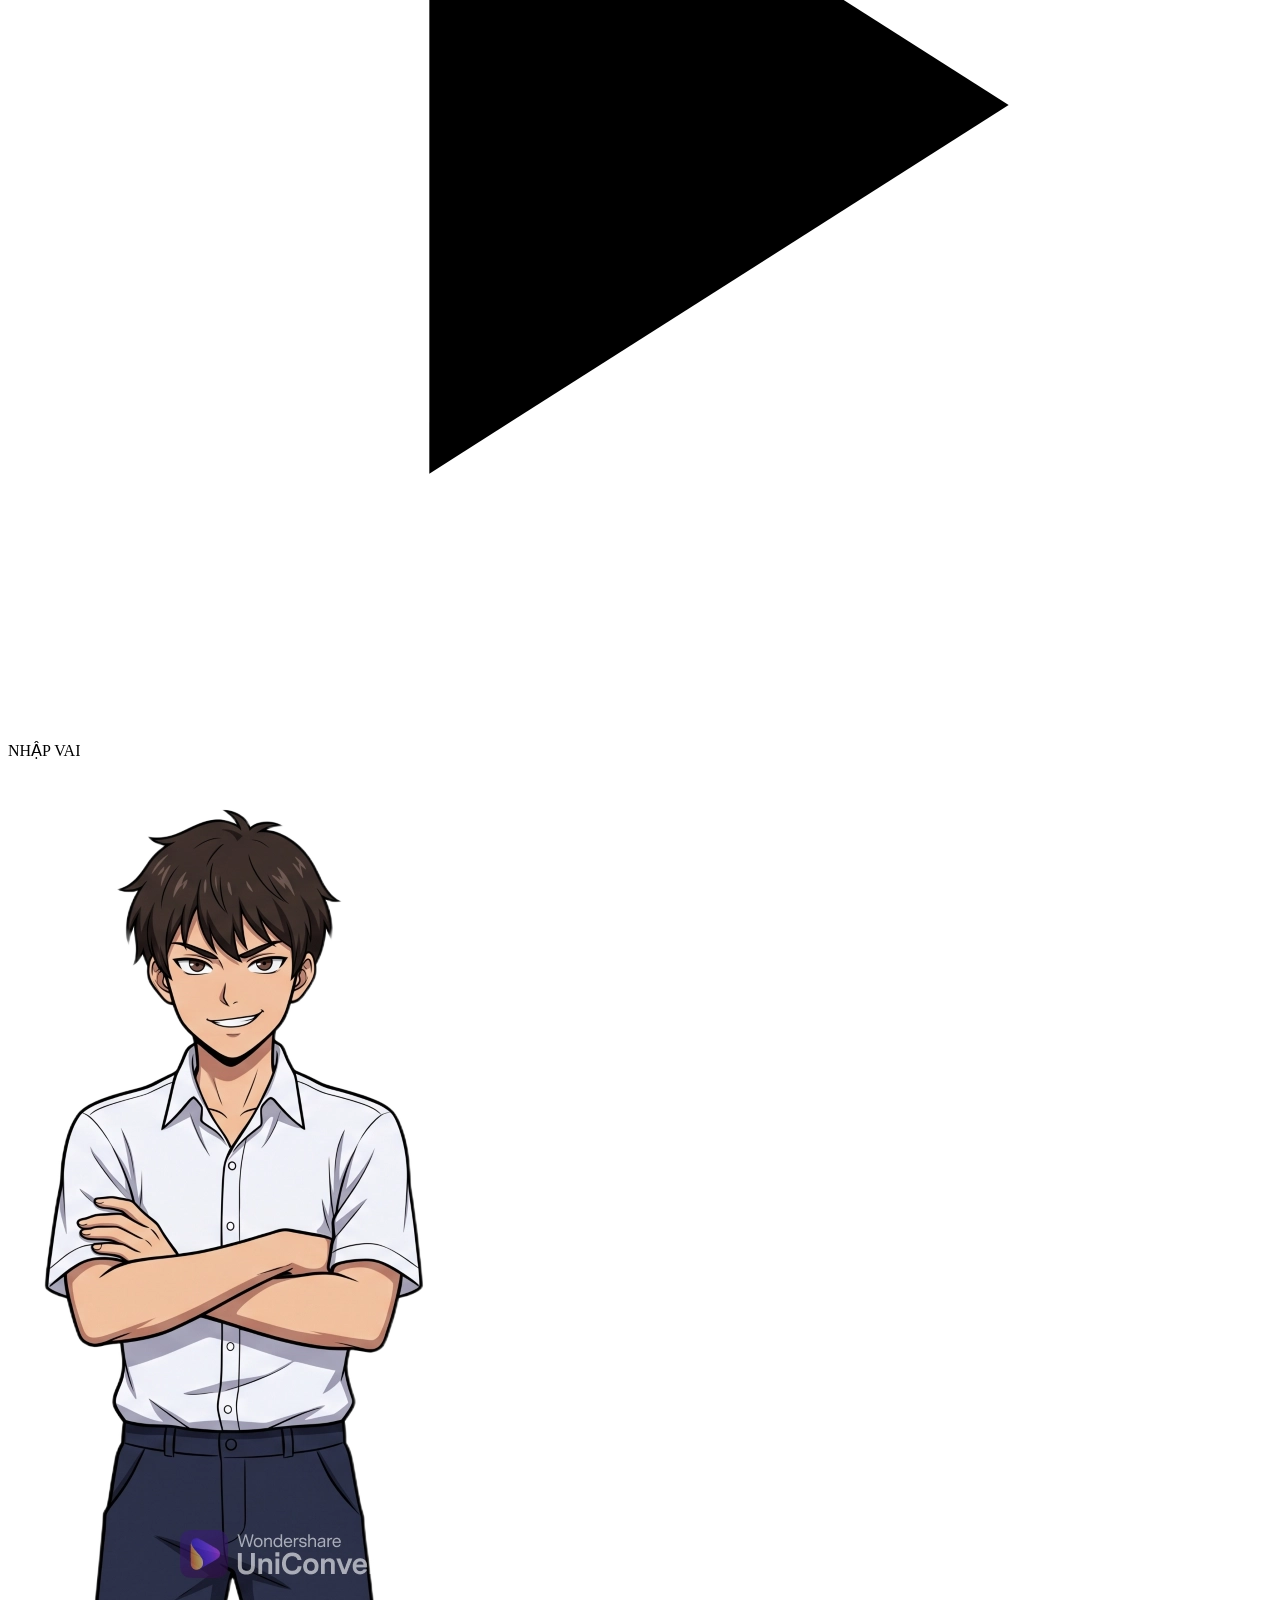
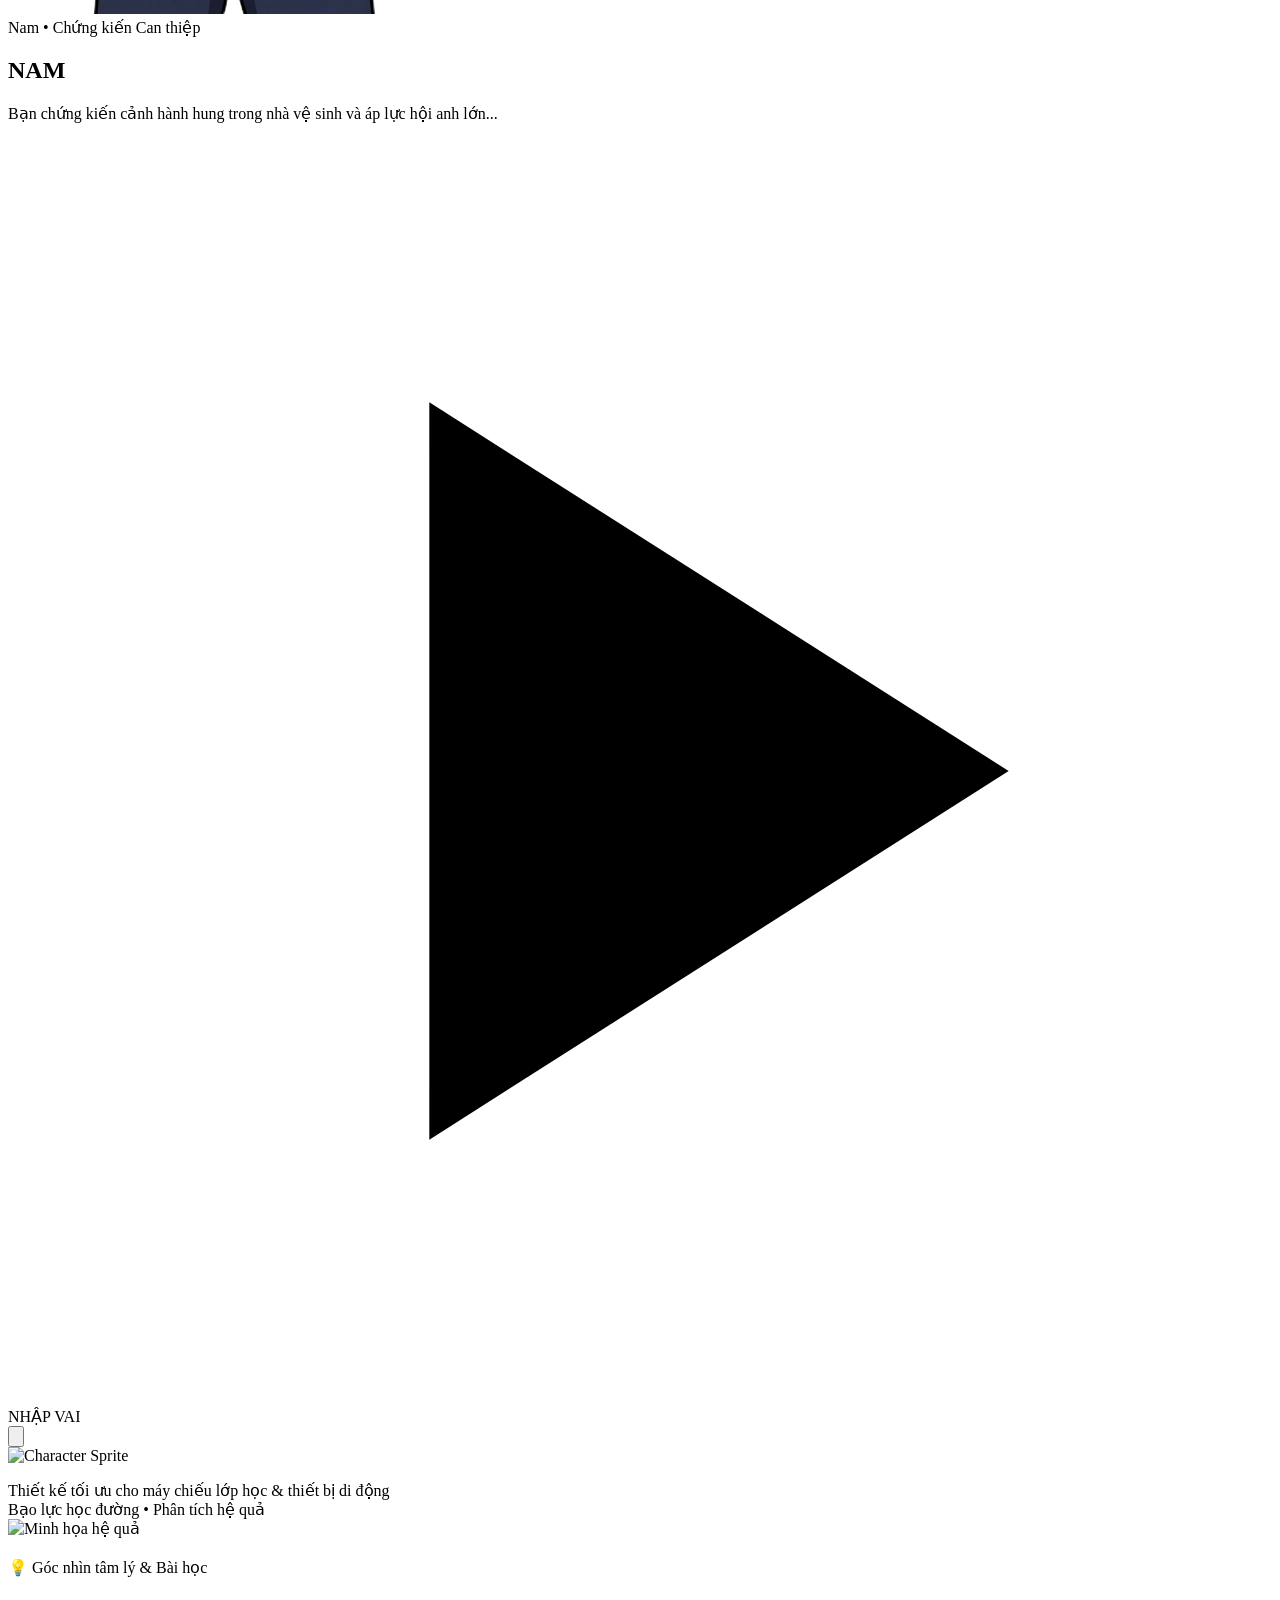
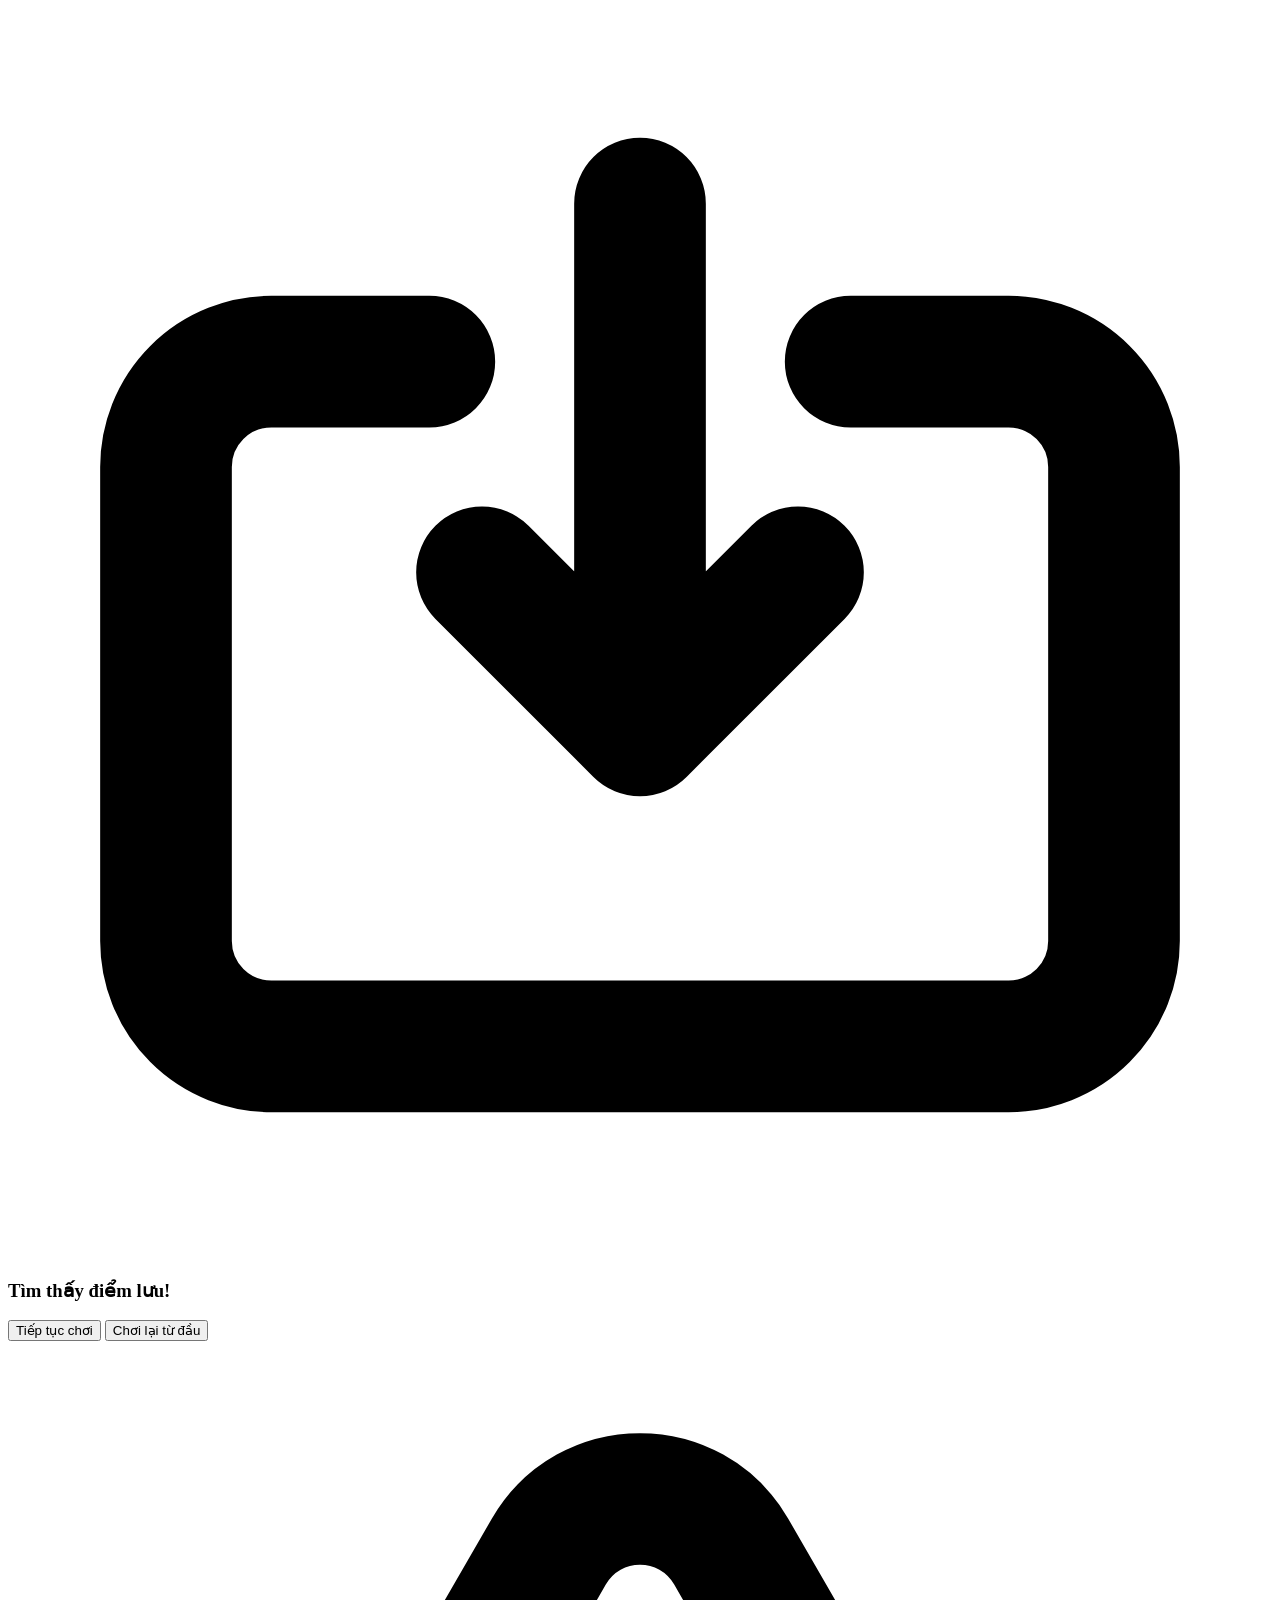
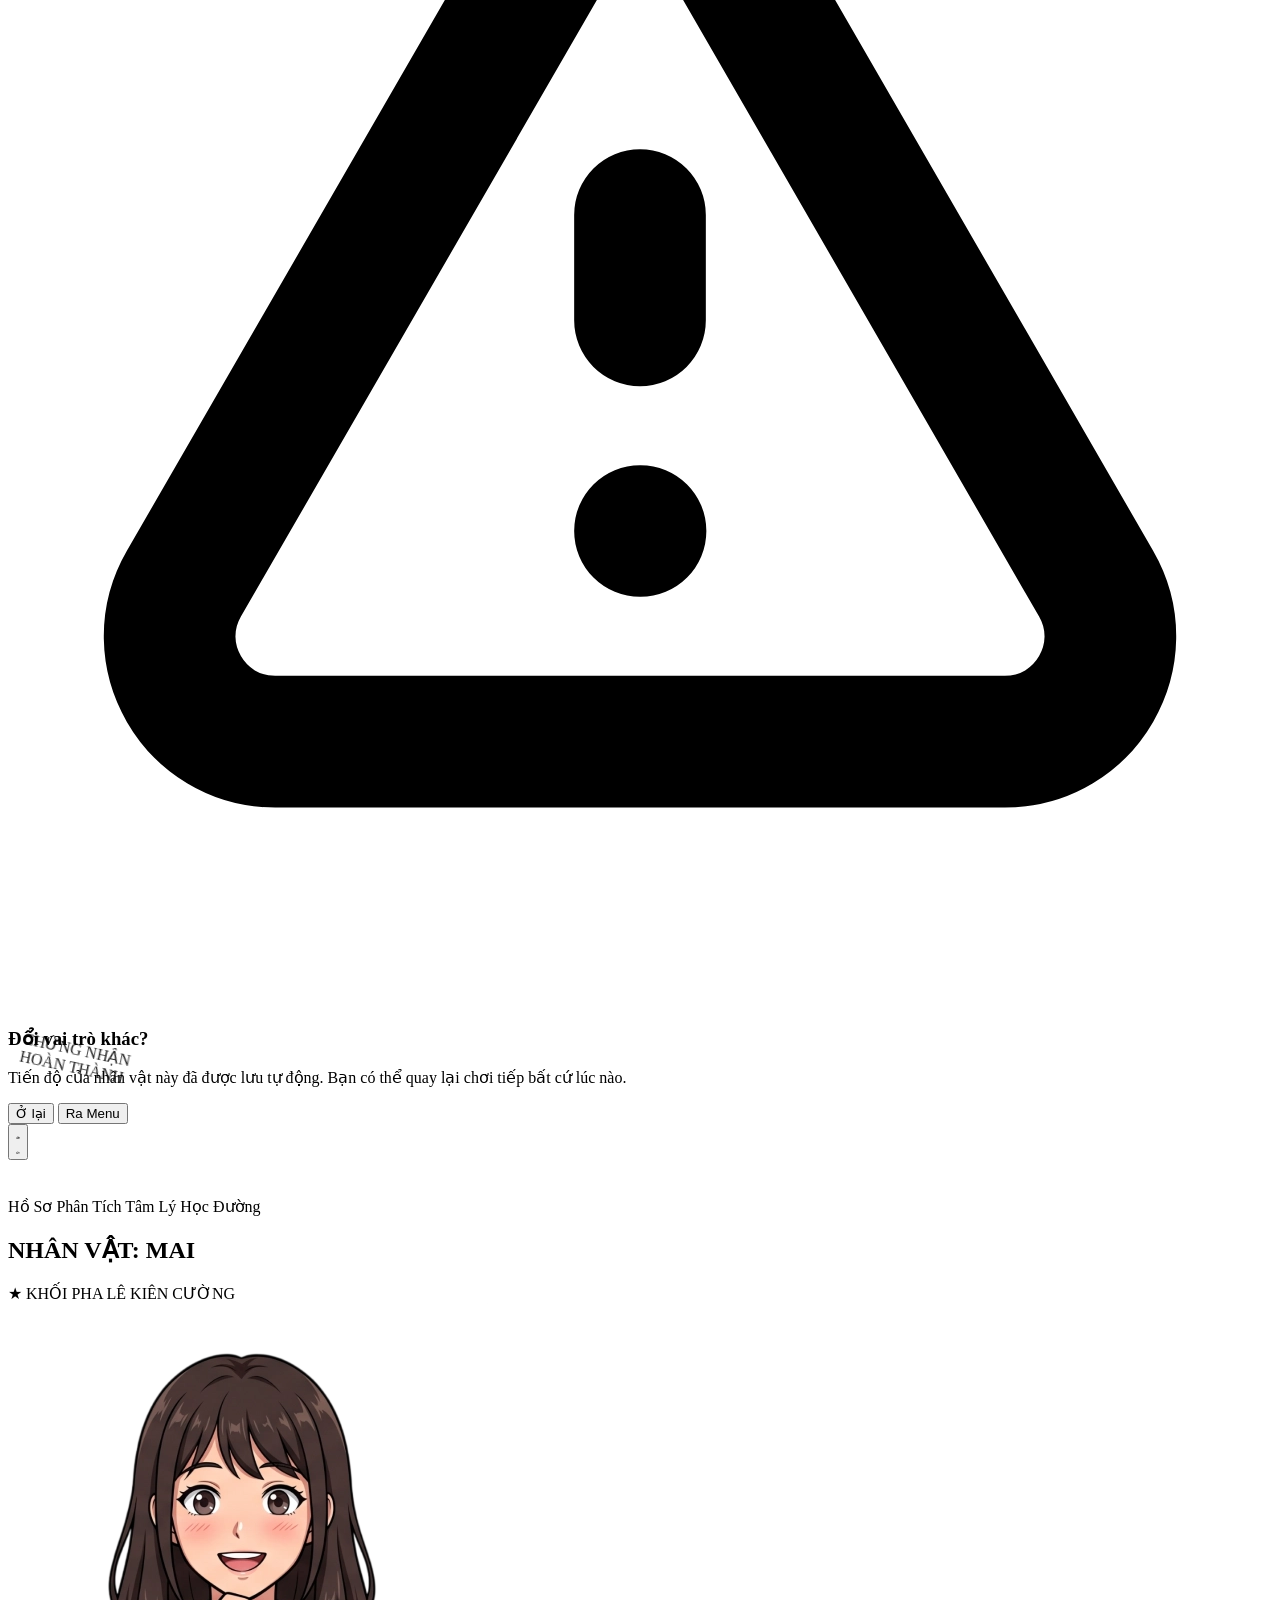
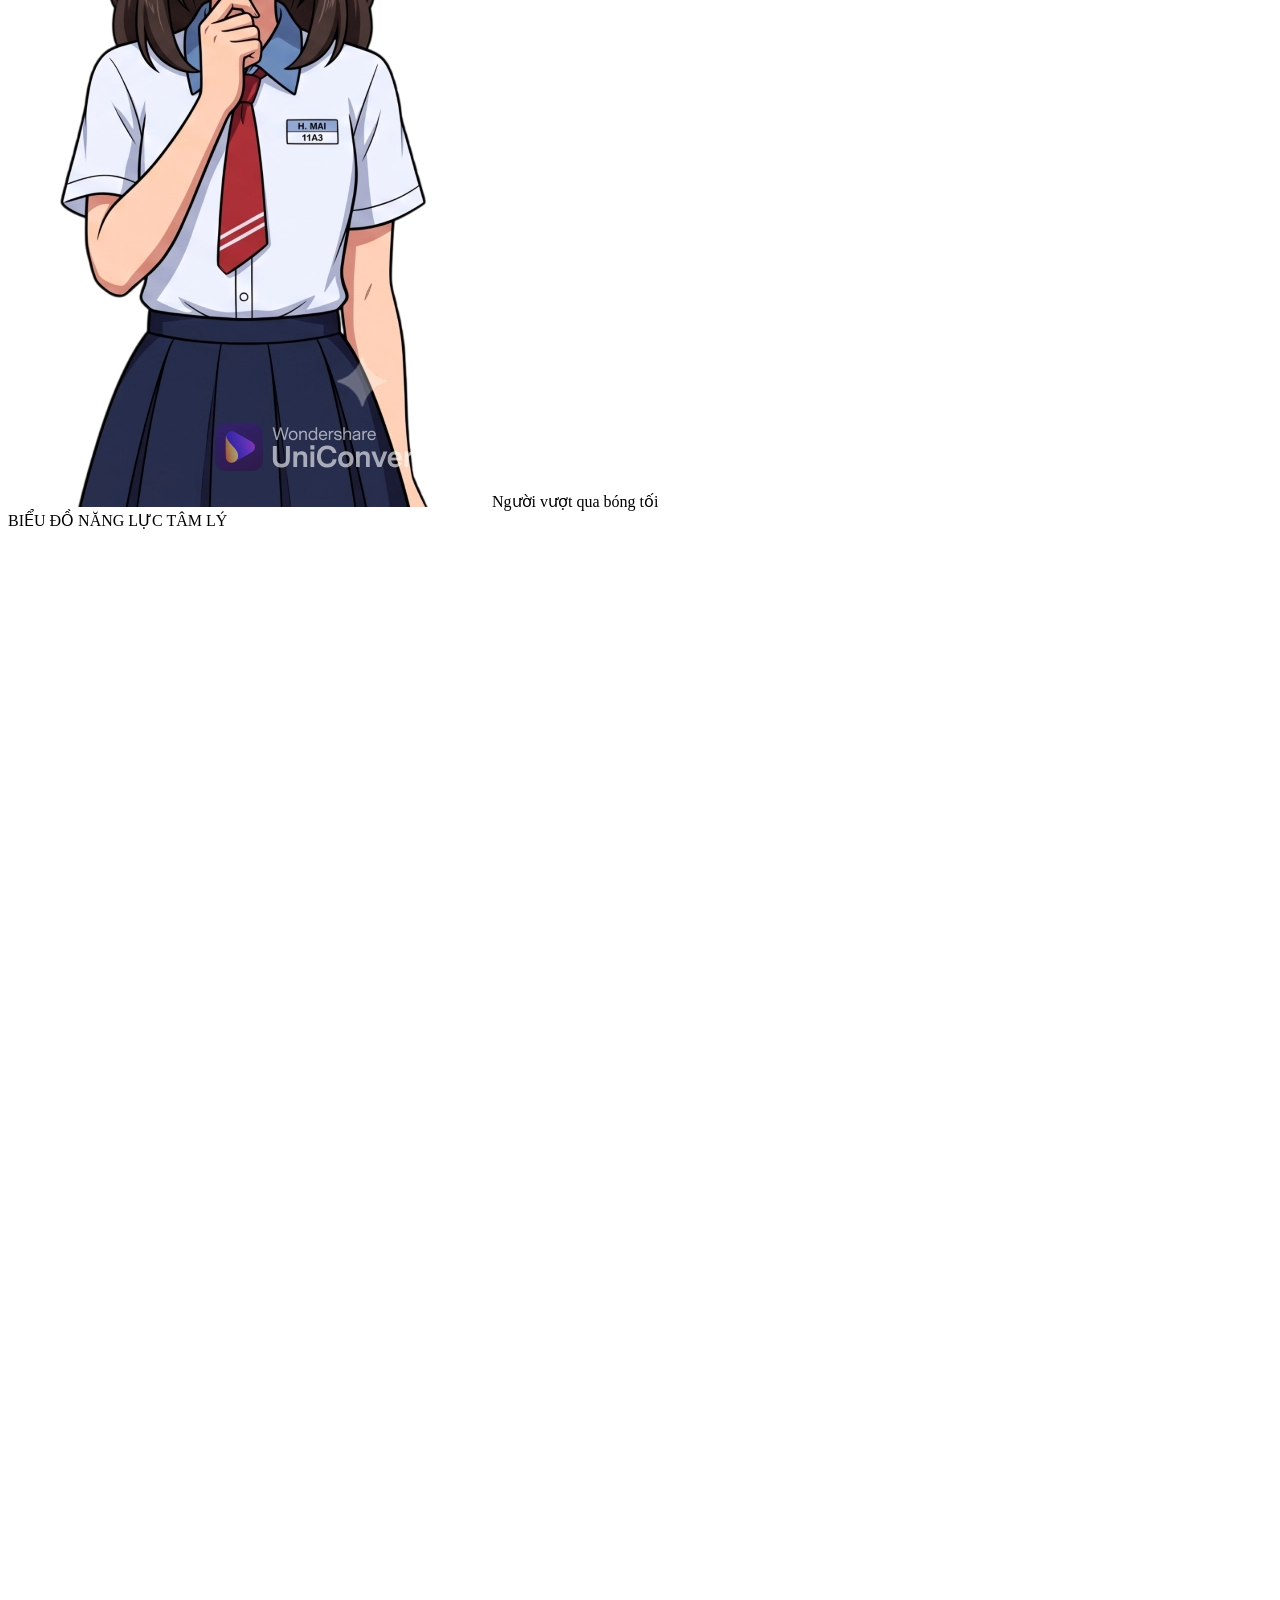
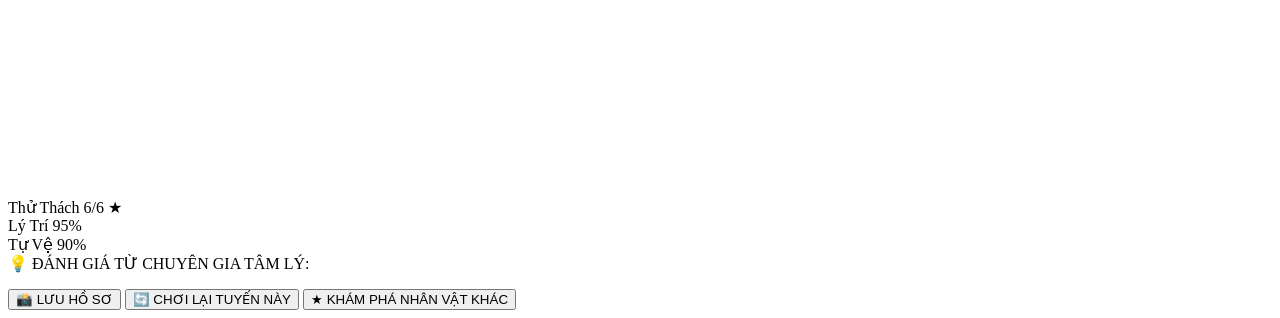
==== commit ac3cbc0d: "v20" ====
--- a/index.html
+++ b/index.html
@@ -4,11 +4,10 @@
     <meta charset="UTF-8">
     <meta name="viewport" content="width=device-width, initial-scale=1.0, maximum-scale=1.0, user-scalable=no, viewport-fit=cover">
     <title>GÓC KHUẤT - Game Tương Tác Giáo Dục</title>
-    <!-- 👉 Favicon Khiên bảo vệ xóa sạch lỗi 404 Console: -->
     <link rel="icon" href="data:image/svg+xml,<svg xmlns=%22http://www.w3.org/2000/svg%22 viewBox=%220 0 100 100%22><text y=%22.9em%22 font-size=%2290%22>🛡️</text></svg>">
     <script src="https://cdn.tailwindcss.com"></script>
     <link rel="stylesheet" href="https://cdnjs.cloudflare.com/ajax/libs/animate.css/4.1.1/animate.min.css"/>
-    <link rel="stylesheet" href="css/style.css">
+    <link rel="stylesheet" href="css/style.css?v=20">
 </head>
 <body class="bg-black text-white font-sans select-none overflow-hidden h-[100dvh] w-full relative">
 
@@ -22,8 +21,8 @@
 
     <div class="h-full w-full flex flex-col justify-between p-0 md:p-6 lg:p-8 relative z-20">
         
-        <!-- HEADER -->
-        <header id="main-header" class="hidden py-3 pl-4 pr-16 md:px-0 flex-row justify-between items-center shrink-0 w-full max-w-7xl mx-auto gap-2">
+        <!-- HEADER HUD TINH GỌN -->
+        <header id="main-header" class="hidden py-2.5 pl-4 pr-14 md:px-0 flex-row justify-between items-center shrink-0 w-full max-w-7xl mx-auto gap-2 bg-slate-950/60 md:bg-transparent backdrop-blur-md md:backdrop-blur-none border-b border-white/10 md:border-none z-30">
             <div class="flex-1 min-w-0">
                 <h1 id="top-nav-title" class="text-[14px] sm:text-lg md:text-2xl font-black tracking-widest text-white uppercase truncate drop-shadow-md transition-colors duration-300">
                     CHỌN NHÂN VẬT
@@ -33,13 +32,13 @@
                 </p>
             </div>
             
-            <button id="btn-reset-role" onclick="showConfirmModal()" class="hidden bg-slate-900/90 hover:bg-slate-800 text-white px-3 py-2 rounded-xl text-[11px] sm:text-xs md:text-sm font-bold transition-transform duration-200 border border-slate-600 shadow-[0_4px_15px_rgba(0,0,0,0.5)] items-center gap-1.5 shrink-0 active:scale-95 transform-gpu">
+            <button id="btn-reset-role" onclick="showConfirmModal()" class="hidden bg-slate-900/90 hover:bg-slate-800 text-white px-3 py-2 rounded-xl text-[11px] sm:text-xs md:text-sm font-bold transition-transform duration-200 border border-slate-600/80 shadow-[0_4px_15px_rgba(0,0,0,0.5)] items-center gap-1.5 shrink-0 active:scale-95 transform-gpu">
                 <svg class="w-4 h-4 text-slate-300" fill="none" stroke="currentColor" viewBox="0 0 24 24"><path stroke-linecap="round" stroke-linejoin="round" stroke-width="2.5" d="M4 6a2 2 0 012-2h2a2 2 0 012 2v2a2 2 0 01-2 2H6a2 2 0 01-2-2V6zM14 6a2 2 0 012-2h2a2 2 0 012 2v2a2 2 0 01-2 2h-2a2 2 0 01-2-2V6zM4 16a2 2 0 012-2h2a2 2 0 012 2v2a2 2 0 01-2 2H6a2 2 0 01-2-2v-2zM14 16a2 2 0 012-2h2a2 2 0 012 2v2a2 2 0 01-2 2h-2a2 2 0 01-2-2v-2z"></path></svg>
                 <span class="hidden sm:inline">Chọn lại vai</span>
             </button>
         </header>
 
-        <main class="flex-1 min-h-0 flex items-center justify-center w-full max-w-7xl mx-auto my-0 sm:my-2">
+        <main class="flex-1 min-h-0 flex items-center justify-center w-full max-w-7xl mx-auto my-0">
             
             <!-- MENU CHÍNH -->
             <div id="main-menu-screen" class="w-full h-full flex flex-col items-center justify-center animate__animated animate__fadeIn relative overflow-hidden rounded-3xl p-4">
@@ -173,36 +172,38 @@
                 </div>
             </div>
 
-            <!-- MÀN HÌNH GAMEPLAY TƯƠNG TÁC (TỐI ƯU KỊCH TRẦN: HỘP THOẠI CAO 85%, KHÔNG GIAN ĐỌC CỰC ĐẠI) -->
-            <div id="gameplay-screen" class="hidden w-full h-full shrink-0 flex-col md:flex-row items-stretch transition-opacity duration-300 min-h-0 relative mt-0">
+            <!-- MÀN HÌNH GAMEPLAY TƯƠNG TÁC (THIẾT KẾ VISUAL NOVEL ADAPTIVE - NHÂN VẬT LỚN & HỘP THOẠI ÔM SÁT NỘI DUNG) -->
+            <div id="gameplay-screen" class="hidden w-full h-full shrink-0 flex-col md:flex-row items-stretch md:items-center justify-between md:gap-6 lg:gap-10 transition-opacity duration-300 min-h-0 relative mt-0">
                 
-                <!-- KHU VỰC NHÂN VẬT (Thu gọn còn 15% trên mobile, cô đọng gương mặt và biểu cảm ngay đỉnh màn hình) -->
-                <div class="absolute md:relative top-0 left-0 w-full md:w-5/12 lg:w-1/2 h-[15%] sm:h-[22%] md:h-full flex items-end justify-center pointer-events-none z-10 overflow-visible">
-                    <div class="absolute bottom-[5%] md:bottom-10 left-1/2 -translate-x-1/2 w-36 h-36 md:w-96 md:h-96 bg-white/5 rounded-full blur-3xl pointer-events-none z-0"></div>
+                <!-- KHU VỰC SÂN KHẤU NHÂN VẬT (Tự động mở rộng 35%-45% trên Mobile, 50% trên PC) -->
+                <div class="relative flex-1 min-h-[28dvh] sm:min-h-[32dvh] w-full md:w-5/12 lg:w-[46%] md:h-full flex items-end justify-center pointer-events-none z-10 overflow-visible pt-2">
+                    <!-- Quầng sáng Spotlight tôn gương mặt và biểu cảm nhân vật -->
+                    <div class="absolute bottom-2 md:bottom-12 left-1/2 -translate-x-1/2 w-52 h-52 sm:w-64 sm:h-64 md:w-96 md:h-96 bg-sky-400/10 rounded-full blur-3xl pointer-events-none z-0"></div>
+                    <div class="absolute bottom-0 left-1/2 -translate-x-1/2 w-40 sm:w-64 h-6 sm:h-10 bg-black/85 rounded-[100%] blur-md pointer-events-none z-0 char-shadow transform-gpu"></div>
+
+                    <div class="char-breathe relative z-10 w-full h-full flex justify-center items-end pointer-events-none">
+                        <img id="char-sprite-img" src="" alt="Character Sprite" class="mt-auto -mb-3 sm:-mb-5 md:-mb-8 max-h-[38dvh] sm:max-h-[44dvh] md:max-h-[74dvh] lg:max-h-[80dvh] w-auto max-w-[95%] md:max-w-none object-contain object-bottom mx-auto transition-all duration-500 select-none drop-shadow-[0_12px_28px_rgba(0,0,0,0.85)] transform-gpu relative z-10 animate__animated will-change-transform">
+                    </div>
+                </div>
+
+                <!-- KHU VỰC HỘP THOẠI THÔNG MINH (Ôm sát nội dung, không còn khoảng trống thừa ở đáy) -->
+                <div id="dialogue-container" class="relative w-full md:w-7/12 lg:w-[54%] h-auto max-h-[66dvh] sm:max-h-[64dvh] md:max-h-[84dvh] p-4 sm:p-6 md:p-8 pb-5 sm:pb-6 md:pb-8 rounded-t-[28px] sm:rounded-t-[32px] md:rounded-[32px] shadow-[0_-15px_45px_rgba(0,0,0,0.85)] md:shadow-[0_20px_60px_rgba(0,0,0,0.9)] bg-slate-900/95 backdrop-blur-2xl flex flex-col min-h-0 shrink-0 z-20 border-t border-white/15 md:border glass-glow pointer-events-auto my-0 md:my-auto">
                     
-                    <div class="absolute bottom-[0%] md:bottom-0 left-1/2 -translate-x-1/2 w-32 sm:w-64 h-4 sm:h-10 bg-black/80 rounded-[100%] blur-md pointer-events-none z-0 char-shadow transform-gpu"></div>
-
-                    <div class="char-breathe absolute bottom-[0%] md:bottom-0 z-10 w-full h-full flex justify-center items-end pointer-events-none">
-                        <!-- Tinh chỉnh max-h-[26vh] và -mb-2 giúp gương mặt nhân vật hiển thị sắc nét, nhô vừa vặn trên viền kính -->
-                        <img id="char-sprite-img" src="" alt="Character Sprite" class="mt-auto -mb-2 sm:-mb-5 md:-mb-10 max-h-[26vh] sm:max-h-[36vh] md:max-h-[68vh] lg:max-h-[72vh] w-auto max-w-[95%] md:max-w-none object-contain object-bottom mx-auto transition-all duration-500 select-none drop-shadow-[0_10px_20px_rgba(0,0,0,0.65)] transform-gpu relative z-10 animate__animated will-change-transform">
-                    </div>
-                </div>
-
-                <!-- KHU VỰC HỘP THOẠI (Dâng lên 85% trên Mobile, không gian thênh thang, triệt tiêu vĩnh viễn cuộn chuột) -->
-                <div id="dialogue-container" class="absolute md:relative bottom-0 w-full md:w-7/12 lg:w-1/2 h-[85%] sm:h-[78%] md:h-full p-3 sm:p-5 md:p-8 pb-4 sm:pb-6 md:pb-8 rounded-t-[32px] md:rounded-3xl shadow-[0_-20px_50px_rgba(0,0,0,0.8)] md:shadow-[0_15px_40px_rgba(0,0,0,0.9)] bg-slate-900/95 backdrop-blur-2xl flex flex-col min-h-0 shrink-0 z-20 border-t border-slate-700/80 md:border glass-glow pointer-events-auto">
+                    <!-- Thanh neo thị giác chuẩn Mobile Sheet -->
+                    <div class="w-10 h-1 bg-white/15 rounded-full mx-auto mb-2.5 shrink-0 md:hidden"></div>
+
+                    <div id="char-name" class="font-black text-[15px] sm:text-xl md:text-2xl pb-2 tracking-wide flex items-center gap-2 border-b border-slate-700/60 shrink-0 drop-shadow-md"></div>
                     
-                    <div id="char-name" class="font-black text-[15px] sm:text-xl md:text-2xl pb-1.5 tracking-wide flex items-center gap-2 border-b border-slate-700/50 shrink-0 drop-shadow-md"></div>
+                    <!-- Khung cốt truyện co giãn tự nhiên theo độ dài văn bản -->
+                    <div id="text-scroll-box" class="shrink-0 max-h-[24dvh] sm:max-h-[26dvh] md:max-h-[30dvh] overflow-y-auto pr-1 my-2.5 sm:my-3 custom-scrollbar">
+                        <p id="story-text" class="text-[14.5px] sm:text-lg md:text-xl text-slate-100 leading-relaxed font-medium drop-shadow-sm"></p>
+                    </div>
                     
-                    <!-- Nới rộng vùng cốt truyện lên max-h-[40%], đọc văn bản dài thoải mái không lo nhức mắt -->
-                    <div id="text-scroll-box" class="shrink-0 max-h-[40%] overflow-y-auto pr-1 my-1.5 sm:my-2.5 custom-scrollbar">
-                        <p id="story-text" class="text-[14px] sm:text-lg md:text-xl text-slate-100 leading-relaxed font-medium drop-shadow-sm pb-1"></p>
-                    </div>
-                    
-                    <div class="border-t border-slate-800/60 my-0.5 shrink-0"></div>
-
-                    <!-- Vùng lựa chọn bệ đỡ rộng rãi, hiển thị trọn vẹn mọi phương án đáp án -->
-                    <div id="choices-scroll-box" class="flex-1 min-h-0 overflow-y-auto pr-1 pt-1.5 custom-scrollbar pb-1">
-                        <div id="choices-box" class="flex flex-col gap-2 sm:gap-2.5 pb-1"></div>
+                    <div class="border-t border-slate-800/80 my-1 shrink-0"></div>
+
+                    <!-- Khung nút bấm lựa chọn -->
+                    <div id="choices-scroll-box" class="flex-1 min-h-0 overflow-y-auto pr-1 pt-2 custom-scrollbar">
+                        <div id="choices-box" class="flex flex-col gap-2.5 sm:gap-3 pb-1"></div>
                     </div>
                 </div>
             </div>  
@@ -269,7 +270,7 @@
     </div>
 
     <!-- NÚT ÂM THANH -->
-    <button id="btn-audio-toggle" onclick="toggleAudio()" class="fixed top-3 right-3 md:bottom-6 md:right-6 md:top-auto z-[200] bg-slate-900/90 hover:bg-slate-800 text-amber-400 hover:text-amber-200 p-2.5 md:p-3.5 rounded-full border border-slate-700 shadow-[0_0_15px_rgba(0,0,0,0.5)] transition-transform duration-300 active:scale-90 transform-gpu">
+    <button id="btn-audio-toggle" onclick="toggleAudio()" class="fixed top-2.5 right-3 md:bottom-6 md:right-6 md:top-auto z-[200] bg-slate-900/90 hover:bg-slate-800 text-amber-400 hover:text-amber-200 p-2.5 md:p-3.5 rounded-full border border-slate-700 shadow-[0_0_15px_rgba(0,0,0,0.5)] transition-transform duration-300 active:scale-90 transform-gpu">
         <svg id="icon-vol-on" class="w-4 h-4 sm:w-6 sm:h-6" fill="none" stroke="currentColor" viewBox="0 0 24 24"><path stroke-linecap="round" stroke-linejoin="round" stroke-width="2" d="M15.536 8.464a5 5 0 010 7.072m2.828-9.9a9 9 0 010 12.728M5.586 15H4a1 1 0 011-1v-4a1 1 0 011-1h1.586l4.707-4.707C10.923 3.663 12 4.109 12 5v14c0 .891-1.077 1.337-1.707.707L5.586 15z" clip-rule="evenodd"></path><path stroke-linecap="round" stroke-linejoin="round" stroke-width="2" d="M17 14l2-2m0 0l2-2m-2 2l-2-2m2 2l2 2"></path></svg>
         <svg id="icon-vol-off" class="w-4 h-4 sm:w-6 sm:h-6 hidden text-slate-500" fill="none" stroke="currentColor" viewBox="0 0 24 24"><path stroke-linecap="round" stroke-linejoin="round" stroke-width="2" d="M5.586 15H4a1 1 0 01-1-1v-4a1 1 0 011-1h1.586l4.707-4.707C10.923 3.663 12 4.109 12 5v14c0 .891-1.077 1.337-1.707.707L5.586 15z"></path><path stroke-linecap="round" stroke-linejoin="round" stroke-width="2" d="M17 14l2-2m0 0l2-2m-2 2l-2-2m2 2l2 2"></path></svg>
     </button>
@@ -277,9 +278,7 @@
     <div id="minigame-overlay" class="hidden fixed inset-0 z-[180] w-screen h-[100dvh] bg-slate-950/85 backdrop-blur-xl p-3 sm:p-6"></div>
     <div id="summary-overlay" class="hidden fixed inset-0 z-[190] w-screen h-[100dvh] bg-slate-950/90 backdrop-blur-xl"></div>
 
-    <!-- ================================================================= -->
-    <!-- TRỤ CỘT 3: BẢNG HỒ SƠ TÂM LÝ CUỐI GAME (PSYCHOLOGICAL REPORT CARD) -->
-    <!-- ================================================================= -->
+    <!-- BẢNG HỒ SƠ TÂM LÝ CUỐI GAME (PSYCHOLOGICAL REPORT CARD) -->
     <div id="report-card-overlay" class="fixed inset-0 z-[200] w-screen h-[100dvh] bg-black/90 backdrop-blur-2xl hidden items-center justify-center p-3 sm:p-4 select-none overflow-y-auto custom-scrollbar opacity-0 transition-opacity duration-500">
         <div id="rc-bg-glow" class="absolute top-1/2 left-1/2 -translate-x-1/2 -translate-y-1/2 w-[90vw] h-[90vh] rounded-full blur-[160px] pointer-events-none transition-colors duration-1000 bg-emerald-600/20"></div>
 
@@ -355,19 +354,16 @@
     </div>
 
     <!-- CÁC SCRIPT DỮ LIỆU -->
-    <script src="js/data/data_mai.js"></script>
-    <script src="js/data/data_minh.js"></script>
-    <script src="js/data/data_linh.js"></script>
-    <script src="js/data/data_nam.js"></script>
-    <script src="js/data/data_index.js"></script>
+    <script src="js/data/data_mai.js?v=20"></script>
+    <script src="js/data/data_minh.js?v=20"></script>
+    <script src="js/data/data_linh.js?v=20"></script>
+    <script src="js/data/data_nam.js?v=20"></script>
+    <script src="js/data/data_index.js?v=20"></script>
     
-    <script src="js/audio.js"></script>
-    <script src="js/minigames.js"></script>
-    
-    <!-- 👉 Thư viện html2canvas trang bị sẵn động cơ xuất ảnh Retina 100% -->
+    <script src="js/audio.js?v=20"></script>
+    <script src="js/minigames.js?v=20"></script>
     <script src="https://cdnjs.cloudflare.com/ajax/libs/html2canvas/1.4.1/html2canvas.min.js"></script>
-    
-    <script src="js/report_card.js"></script>
-    <script src="js/main.js"></script>
+    <script src="js/report_card.js?v=20"></script>
+    <script src="js/main.js?v=20"></script>
 </body>
 </html>
